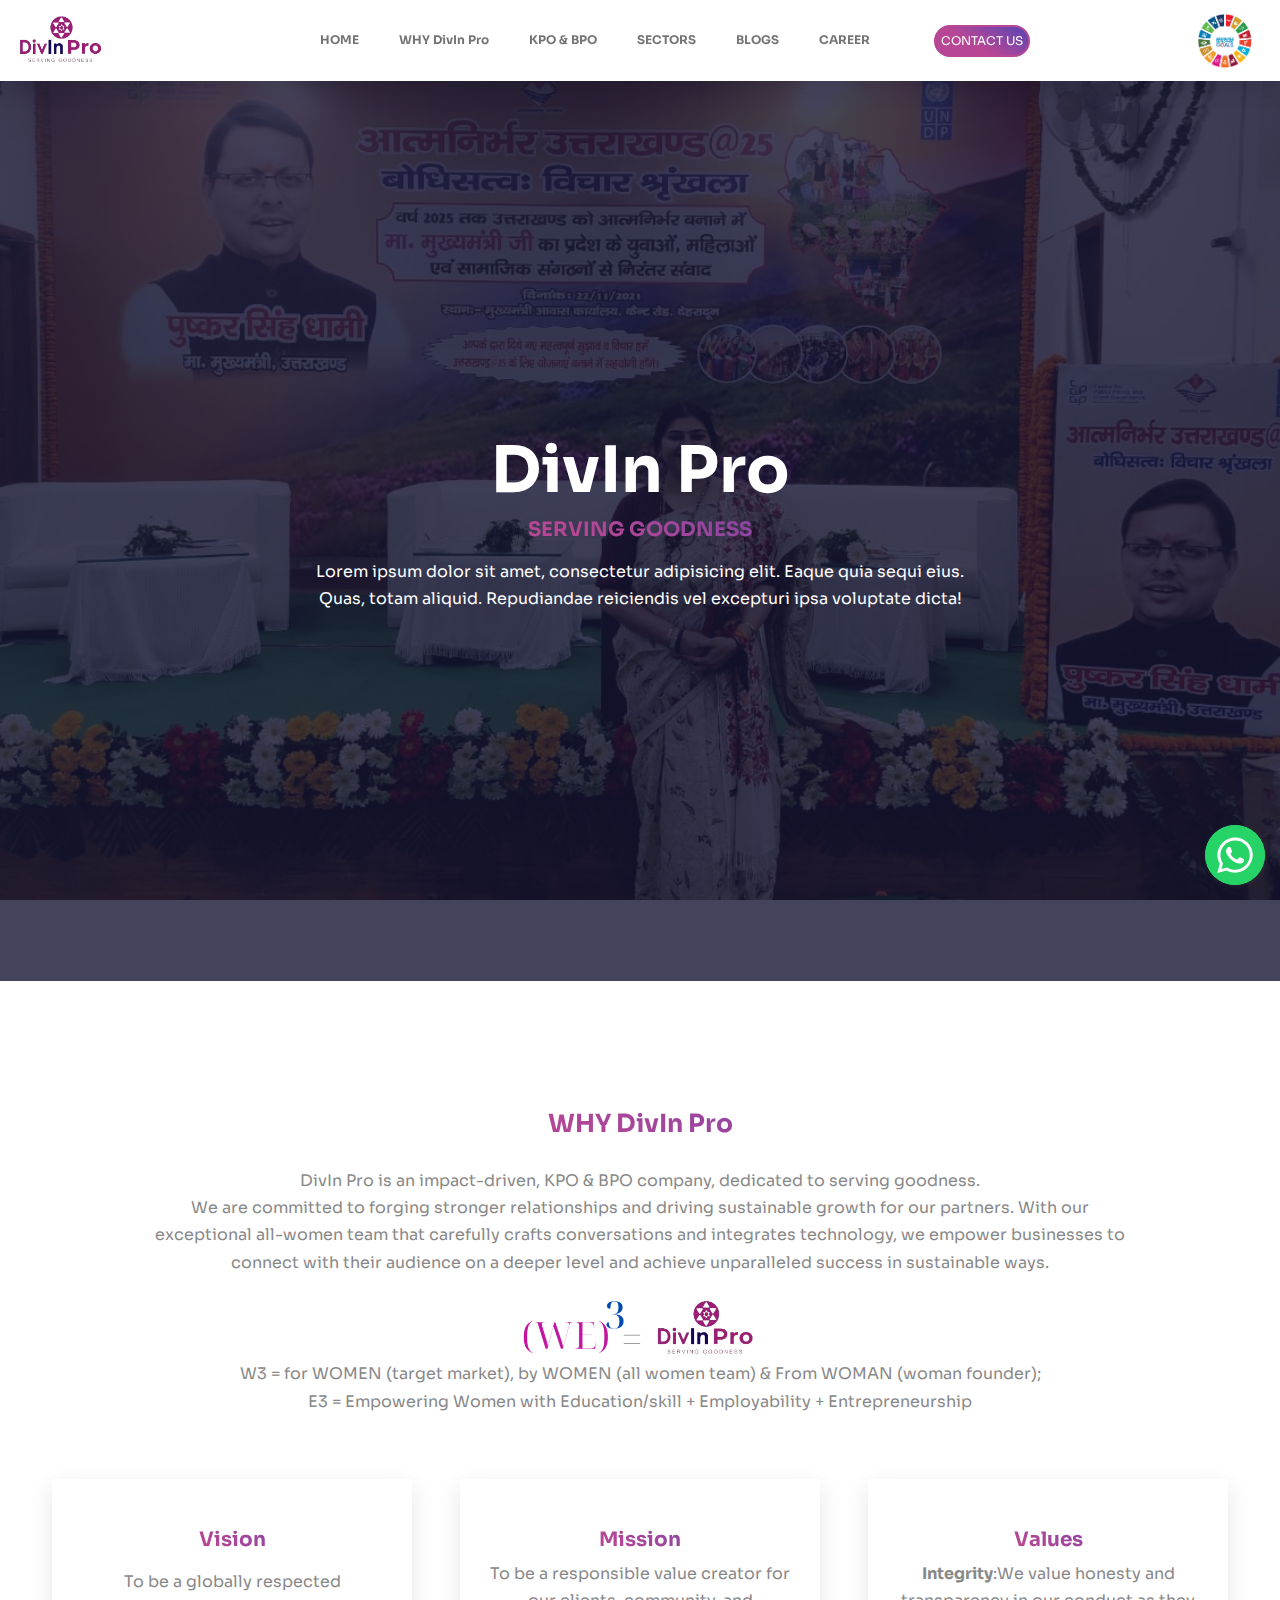
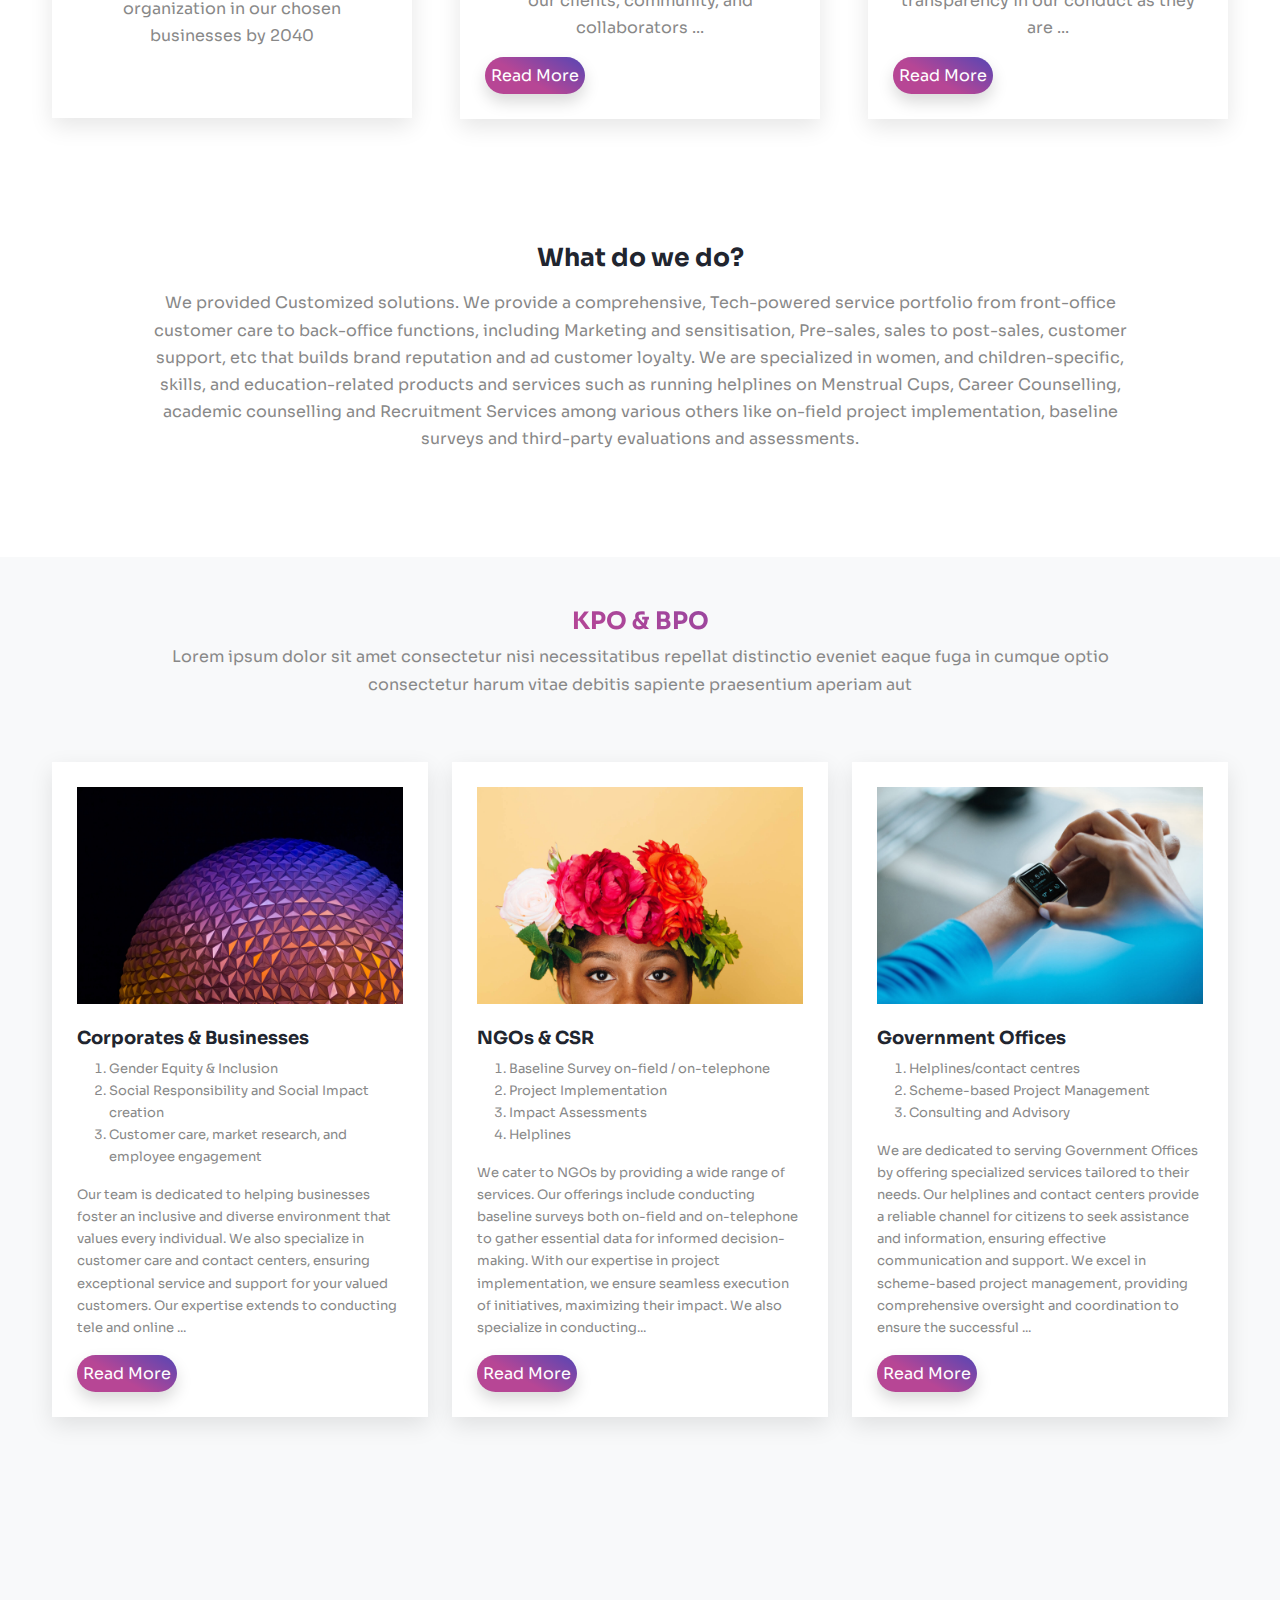
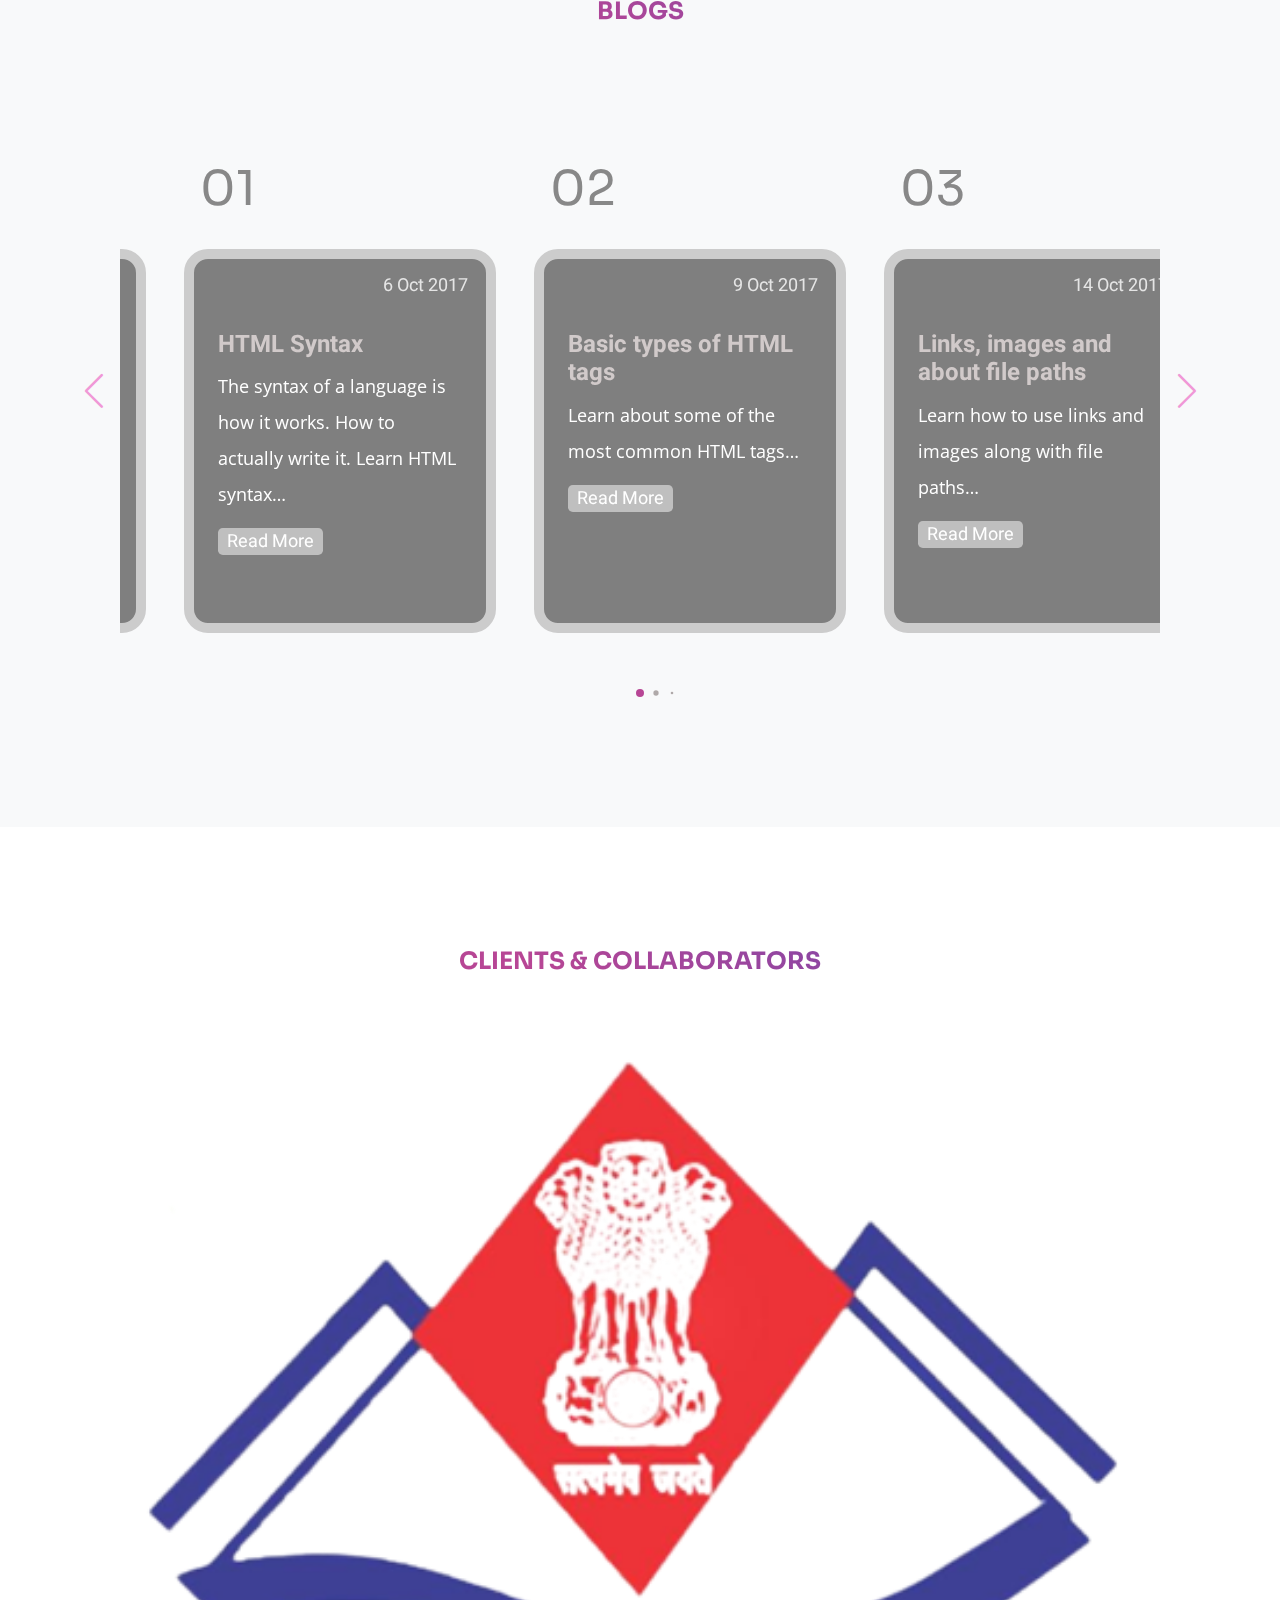
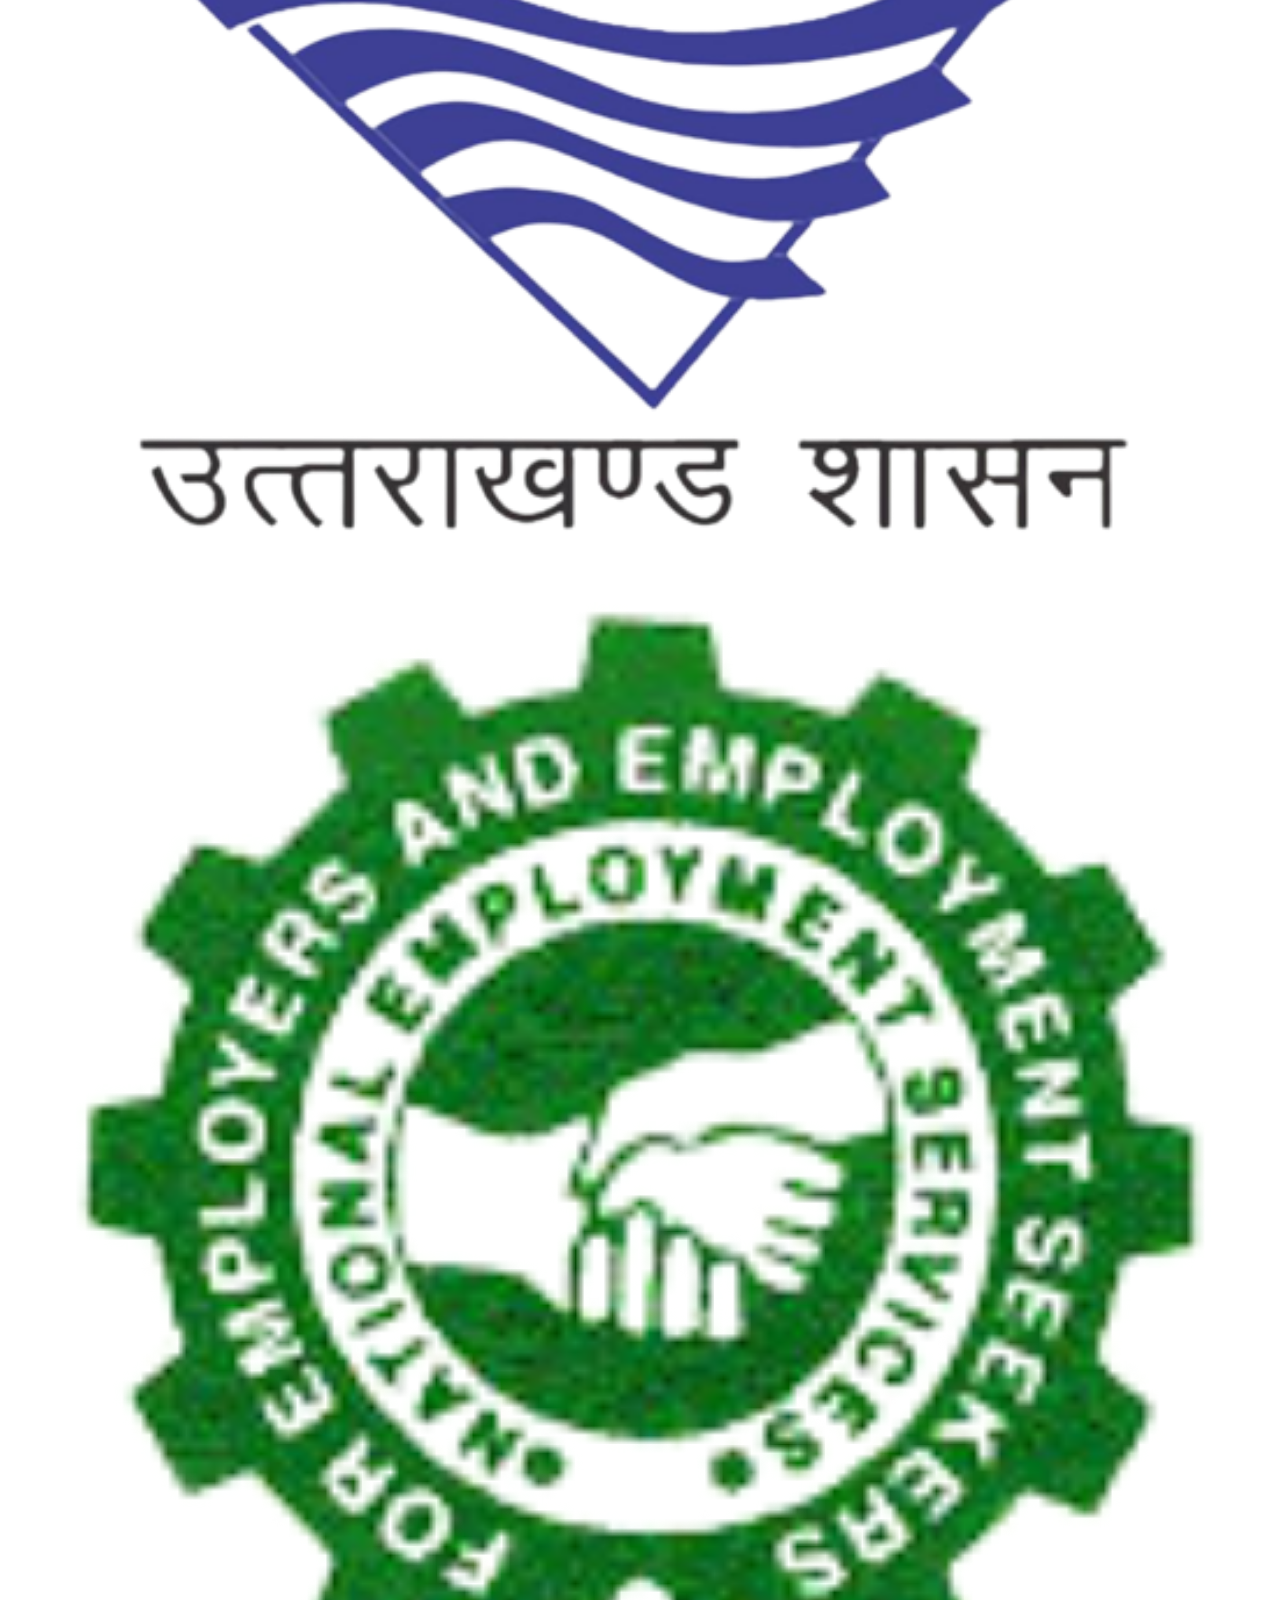
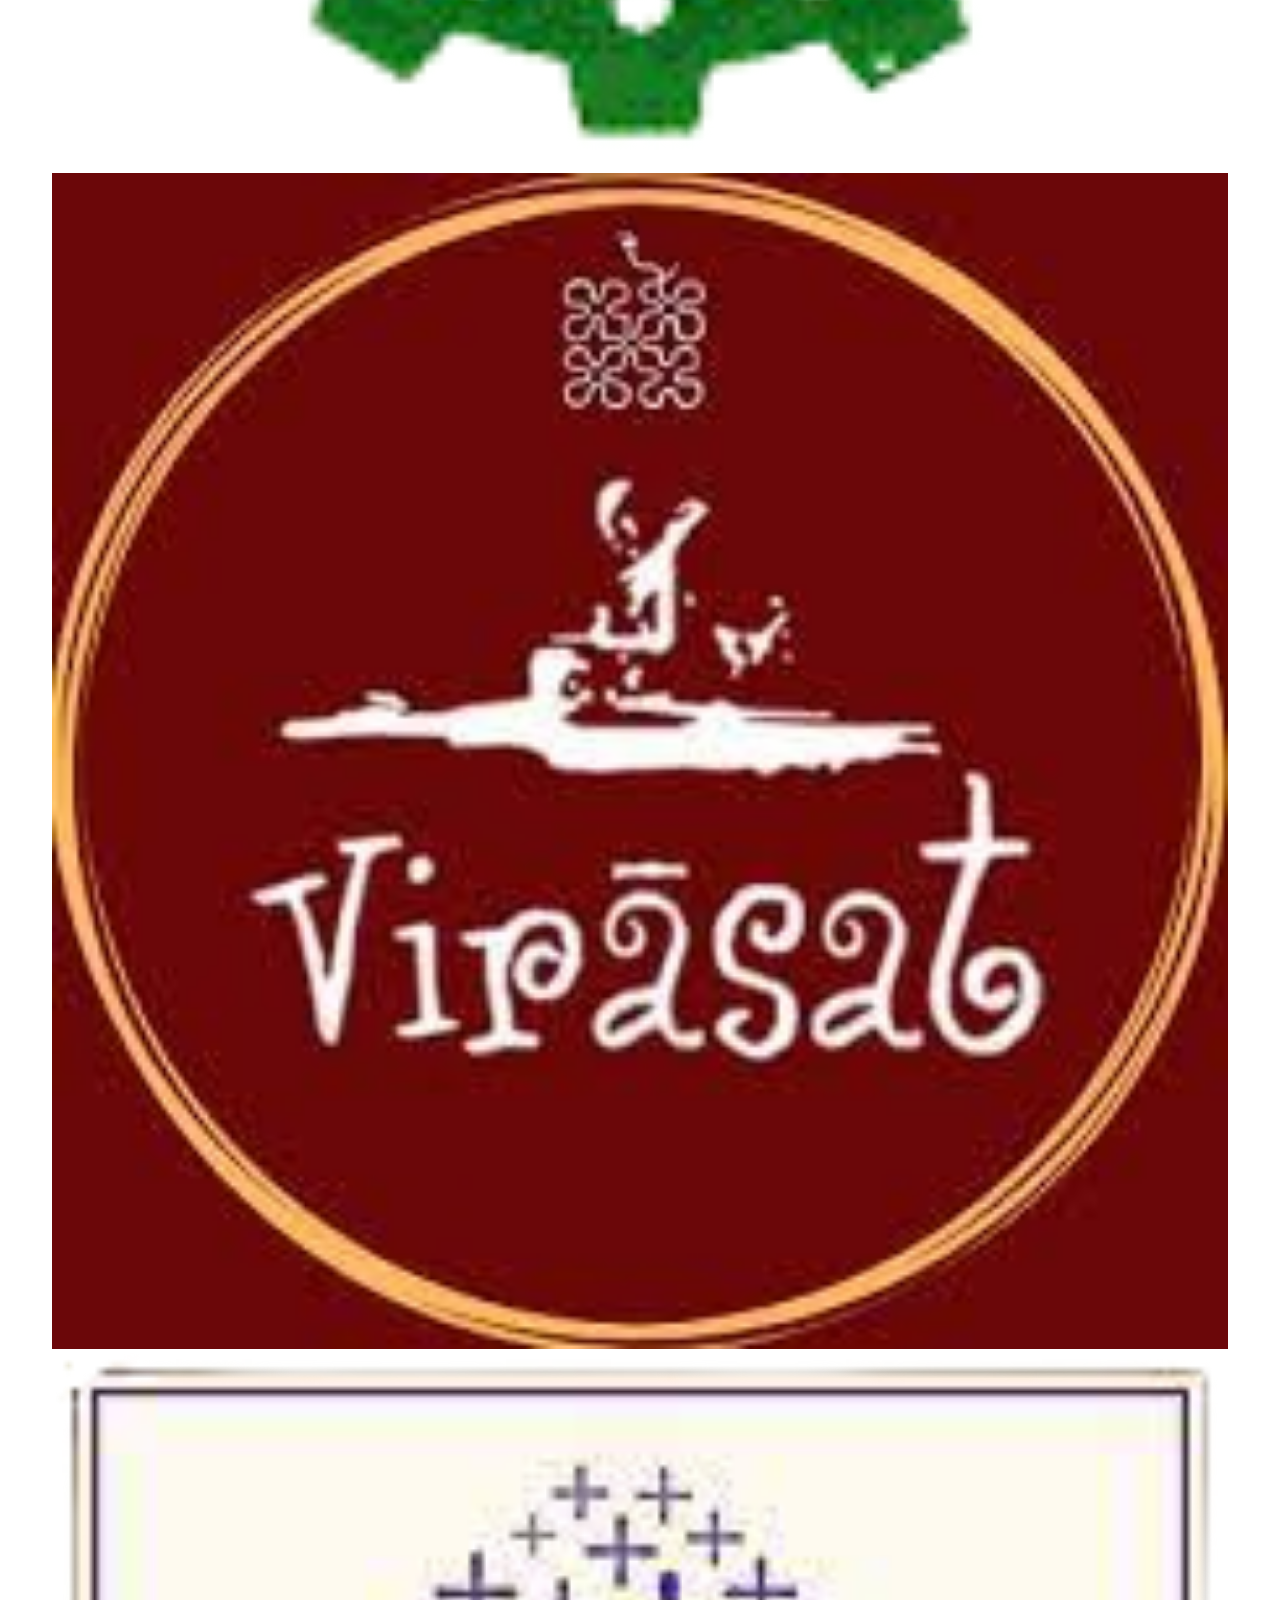
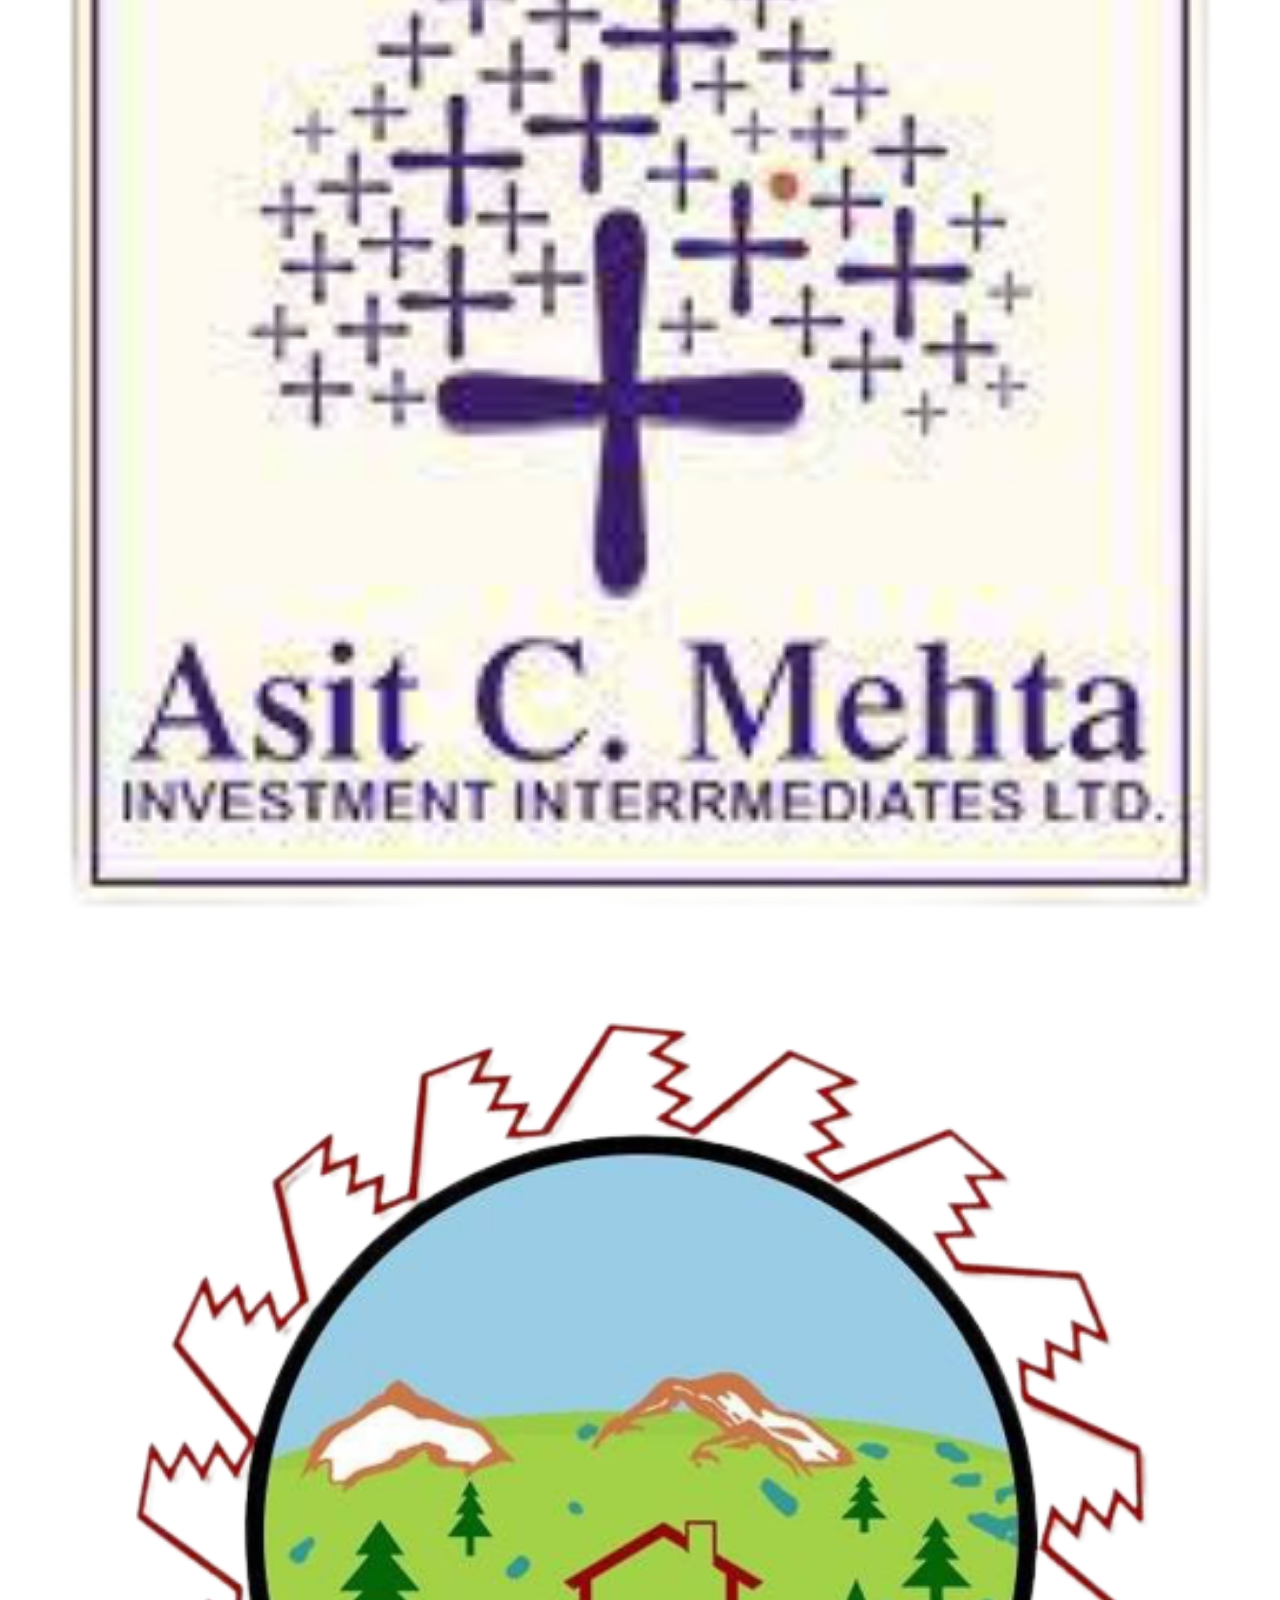
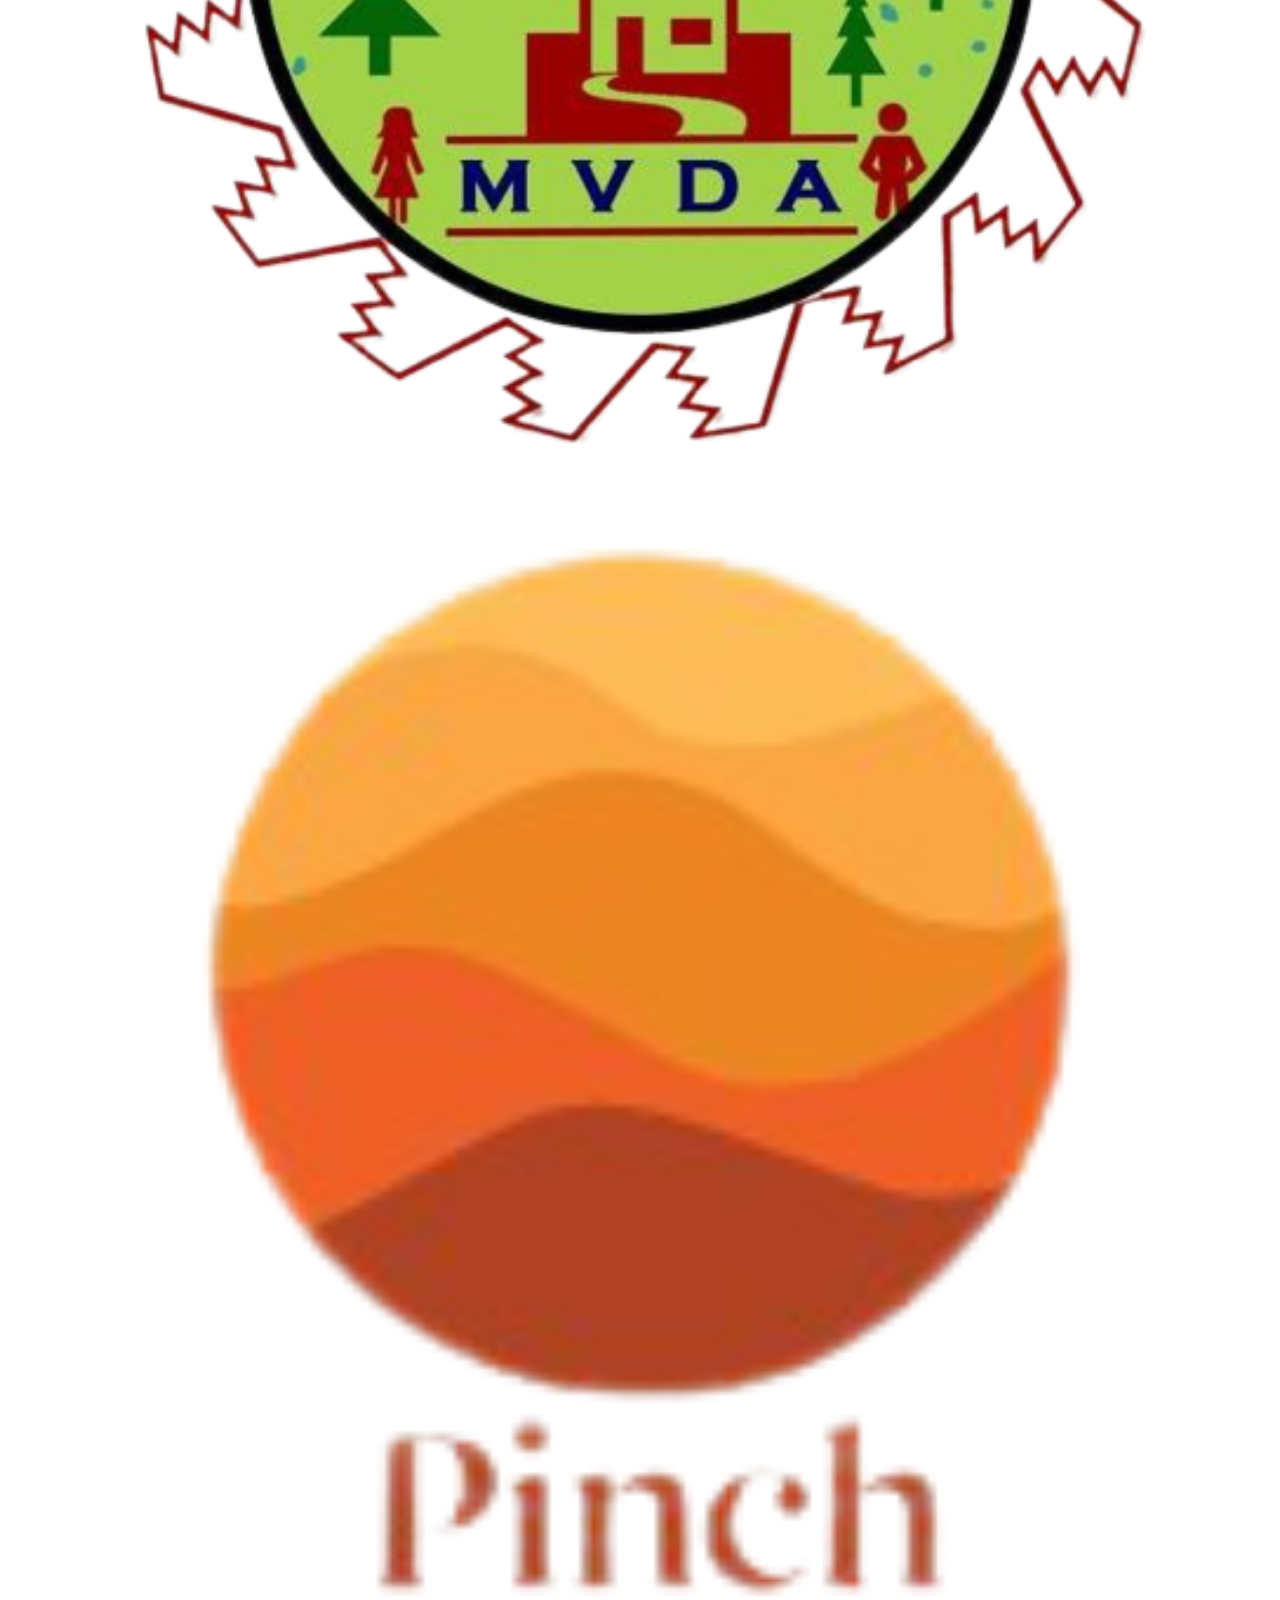
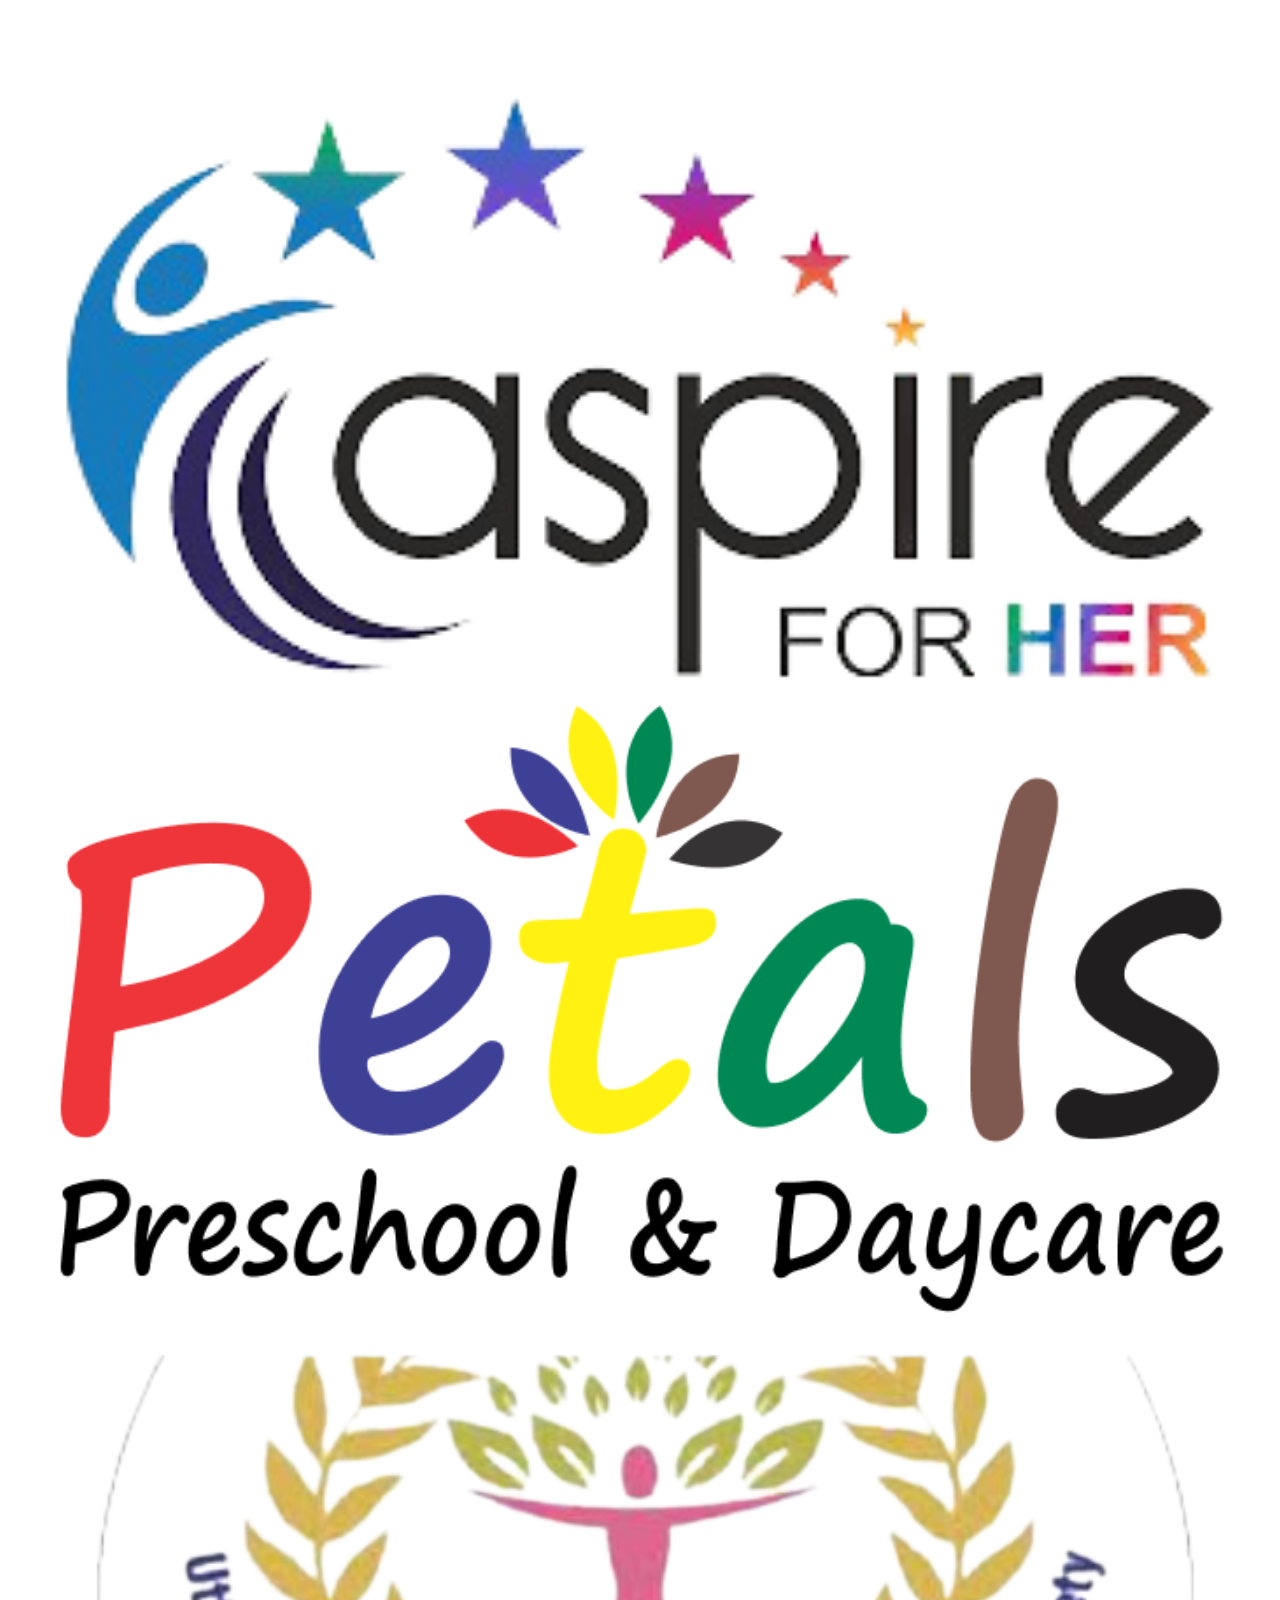
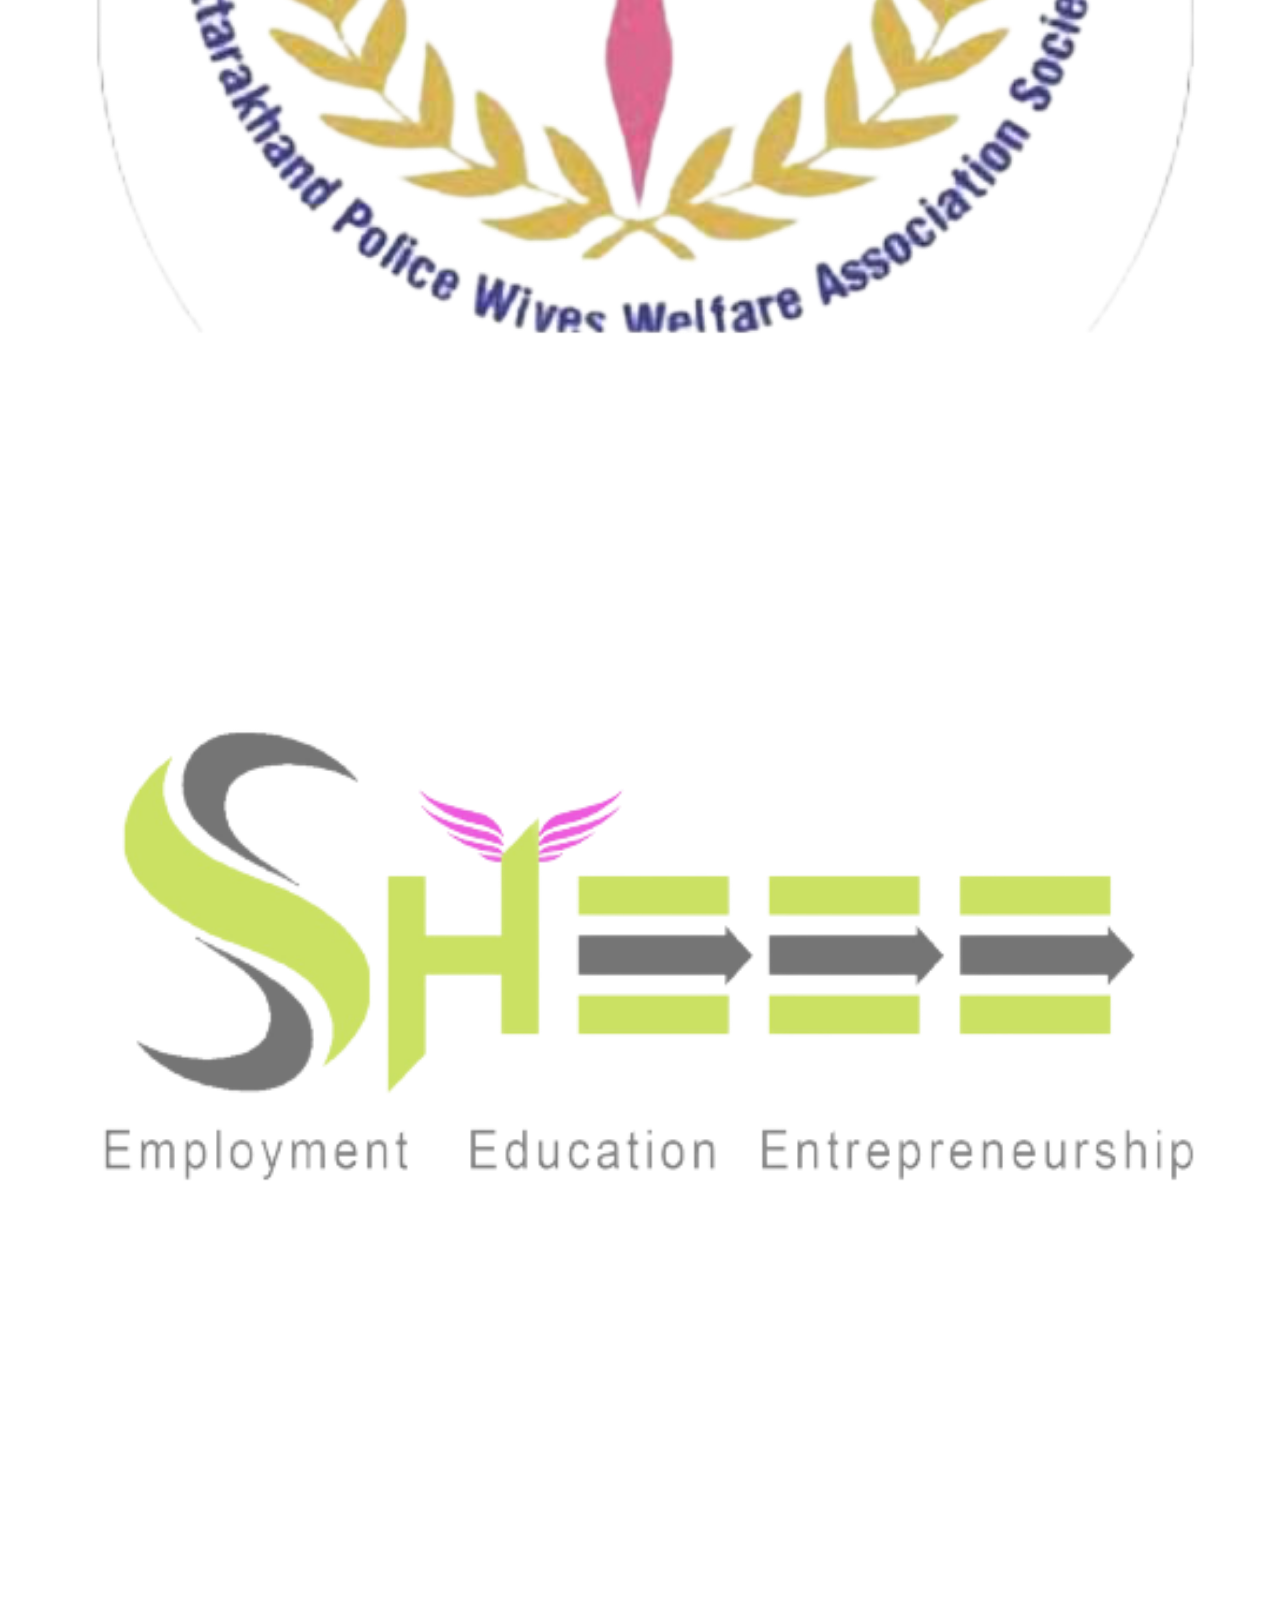
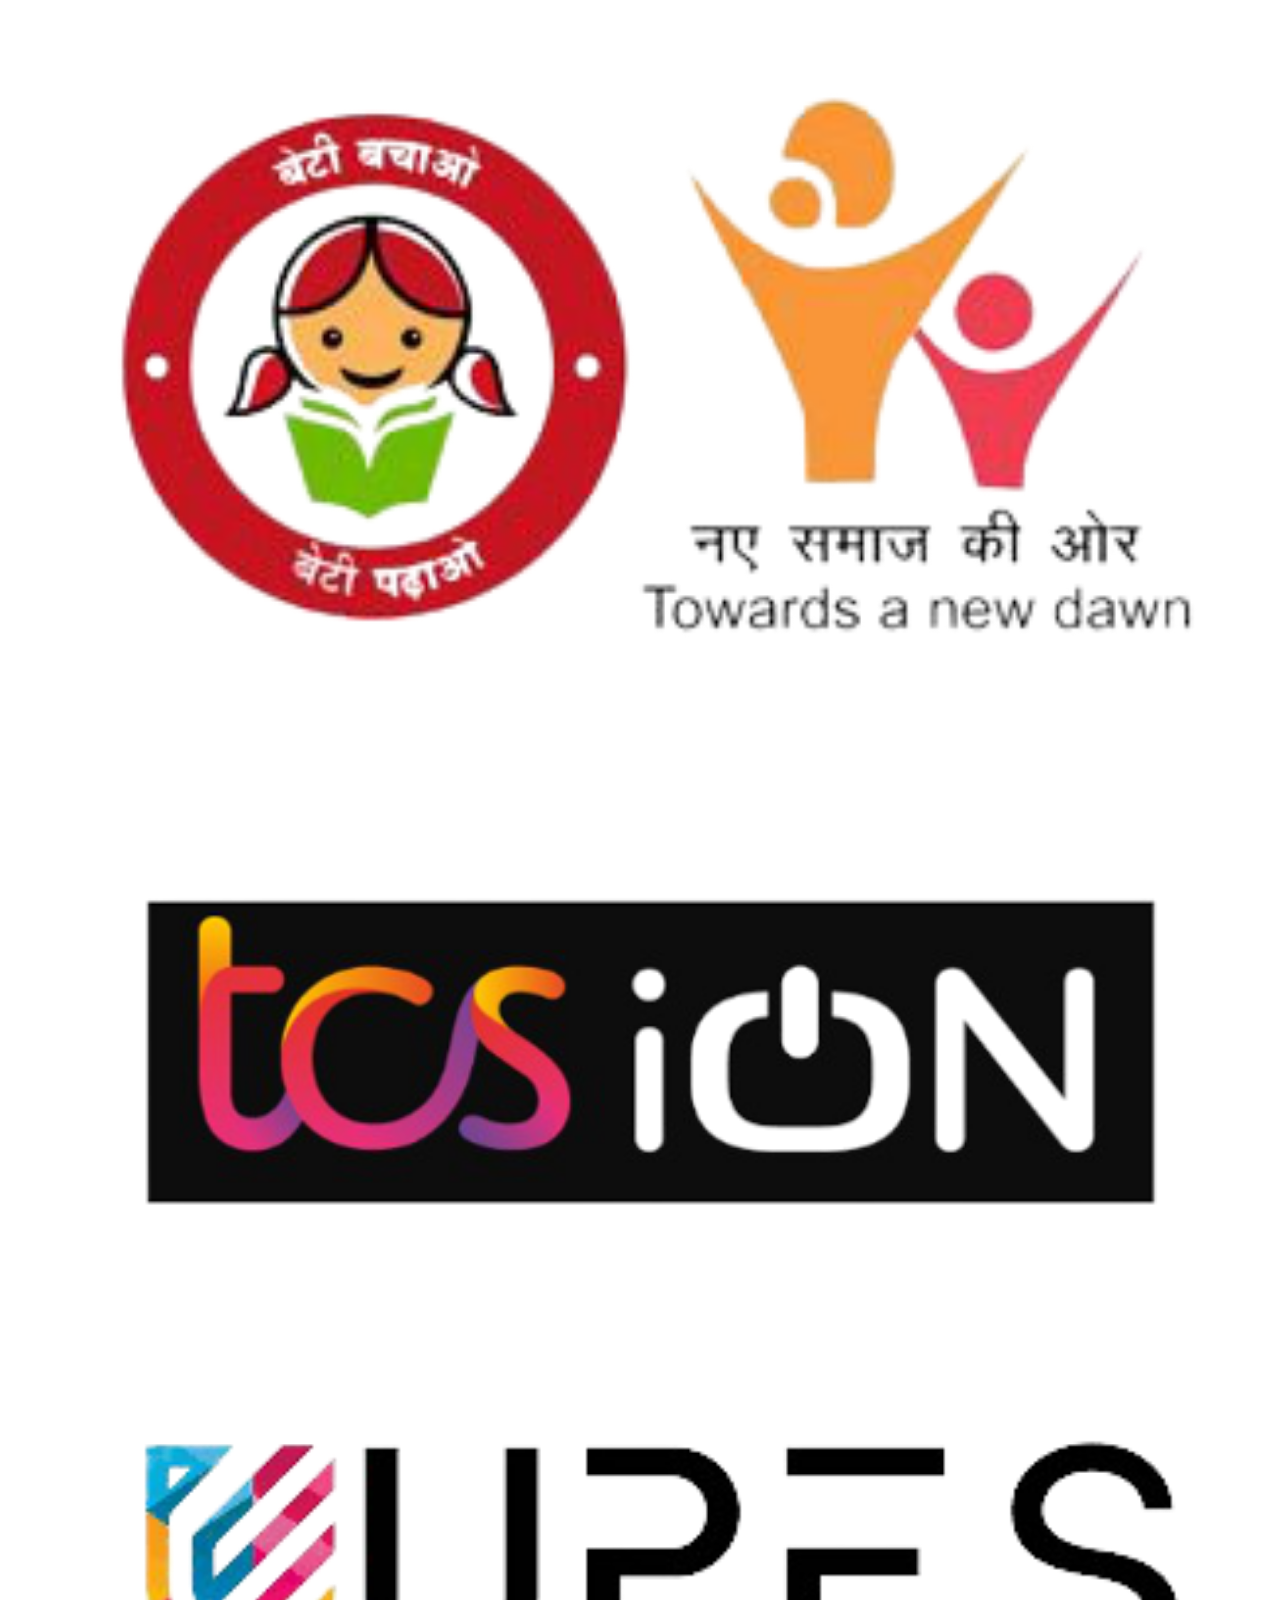
==== index.html @ 56658fd7 "added comment" ====
<!doctype html>
<html lang="en">

<head>
    <!-- Required meta tags -->
    <meta charset="utf-8">
    <meta name="viewport" content="width=device-width, initial-scale=1">

    <!-- <link rel="stylesheet" href="https://maxcdn.bootstrapcdn.com/bootstrap/3.3.7/css/bootstrap.min.css"> -->
    <link rel="stylesheet" href="css/bootstrap.min.css">
    <link rel="stylesheet" href="css/boxicons.min.css">
    <link rel="stylesheet" href="https://cdnjs.cloudflare.com/ajax/libs/animate.css/4.1.1/animate.min.css" />


    <link rel="stylesheet" href="https://cdnjs.cloudflare.com/ajax/libs/font-awesome/6.4.0/css/all.min.css"
        integrity="sha512-iecdLmaskl7CVkqkXNQ/ZH/XLlvWZOJyj7Yy7tcenmpD1ypASozpmT/E0iPtmFIB46ZmdtAc9eNBvH0H/ZpiBw=="
        crossorigin="anonymous" referrerpolicy="no-referrer" />

    <!-- owl carousel -->
    <link rel="stylesheet" href="assets/vendors/owl-carousel/css/owl.carousel.css">
    <link rel="stylesheet" href="assets/vendors/owl-carousel/css/owl.theme.default.css">

    <link rel="stylesheet" href="style.css">

    <link rel="stylesheet" href="floating-wpp.css">



    <!-- Swiper CSS -->
    <link rel="stylesheet" href="blog css/swiper-bundle.min.css">

    <!-- CSS -->
    <link rel="stylesheet" href="blog css/style.css">
    <link rel="stylesheet" href="blog style.css">

    <link rel="stylesheet" href="css/style.css">
    <!-- <link rel="stylesheet" href="https://cdnjs.cloudflare.com/ajax/libs/twitter-bootstrap/4.3.1/css/bootstrap.min.css"> -->
    <!-- <link rel="stylesheet" href="https://stackpath.bootstrapcdn.com/bootstrap/4.5.0/css/bootstrap.min.css">
    <script src="https://code.jquery.com/jquery-3.5.1.min.js"></script>
    <script src="https://cdnjs.cloudflare.com/ajax/libs/slick-carousel/1.6.0/slick.js"></script> -->


    <title>Divln Pro | "Diversity & Inclusion"</title>
</head>

<body>

    <!-- NAVBAR -->
    <nav class="menu navbar navbar-expand-lg sticky-top navbar-light bg-white">
        <div class="container-fluid con_nav">
            <a class="navbar-brand d-flex " href="#">
                <img class="logo_1" src="img/DivIn_Pro_Logo-removebg-preview.png" alt="">
                <img class="logo_2 den" src="img/SDG-logo.png" alt="">
            </a>
            <button class="navbar-toggler ms-auto" type="button" data-bs-toggle="collapse" data-bs-target="#navbarNav"
                aria-controls="navbarNav" aria-expanded="false" aria-label="Toggle navigation">
                <span class="navbar-toggler-icon"></span>
            </button>

            <div class="collapse navbar-collapse justify-content-center gap-3" id="navbarNav">
                <div class="menu-overlay">
                </div>
                <div class="mobile-menu-head">
                    <div class="go-back"><i class="fa fa-angle-left"></i></div>
                    <div class="current-menu-title"></div>
                    <!-- <div class="mobile-menu-close">&times;</div> -->
                </div>
                <ul class="navbar-nav gap-4 menu-main">

                    <li class="nav-item">
                        <a class="nav-link" href="#home">HOME</a>
                    </li>

                    <li class="nav-item">
                        <a class="nav-link" href="#about-us">WHY DivIn Pro</a>
                    </li>
                    <li class="nav-item">
                        <a class="nav-link" href="#kpo">KPO & BPO</a>
                    </li>

                    <!-- <li class="nav-item">
                        <a class="nav-link" href="#consult">CONSULTING & ADVISORY</a>
                    </li> -->

                    <li class="nav-item menu-item-has-children laptop">
                        <a href="#" class="nav-link">SECTORS</a>
                        <div class="sub-menu mega-menu mega-menu-column-4 vh-10 w-50">
                            <div class="list-item">
                                <h4 class="title">Causes we focus on</h4>
                                <ul>
                                    <li><a href="#" class="line">Women Empowerment (SDG 5)</a></li>
                                    <li><a href="#" class="line">Education and Skilling (SDG 4 and 8)</a></li>
                                    <li><a href="#">Entrepreneurship (SDG 9)</a></li>
                                </ul>
                            </div>
                            <div class="list-item">
                                <img class="d-flex justify-content-center" src="img/p3.jpg" alt="shop">
                            </div>
                        </div>
                    </li>
                    <li class="mobile">
                        <div class="dropdown">
                            <button class="dropdown-toggle nav-link" data-bs-toggle="dropdown" aria-expanded="false"
                                style="border: none; background-color: #fff; color: #888;">
                                SECTORS
                            </button>
                            <ul class="dropdown-menu">
                                <li><a href="#" class="line">Women Empowerment (SDG 5)</a></li>
                                <li><a href="#" class="line">Education and Skilling (SDG 4 and 8)</a></li>
                                <li><a href="#">Entrepreneurship (SDG 9)</a></li>
                                <li> <img class="d-flex justify-content-center w-50" src="img/p3.jpg" alt="shop">
                                </li>
                                <!-- <li><a class="dropdown-item" href="#">Action</a></li>
                                <li><a class="dropdown-item" href="#">Another action</a></li>
                                <li><a class="dropdown-item" href="#">Something else here</a></li> -->
                            </ul>
                        </div>
                    </li>

                    <li class="nav-item">
                        <a class="nav-link" href="#blog">BLOGS</a>
                    </li>

                    <li class="nav-item menu-item-has-children">
                        <a href="#" class="nav-link">CAREER</a>
                        <div class="sub-menu mega-menu mega-menu-column-4 mt-3">
                            <div class="list-item text-center">
                                <a href="#">
                                    <img src="img/career/tel.jpg" alt="new Product">
                                    <h4 class="title">Telecallers</h4>
                                </a>
                            </div>
                            <div class="list-item text-center">
                                <a href="#">
                                    <img src="img/career/train(1).jpg" alt="new Product">
                                    <h4 class="title">Trainers</h4>
                                </a>
                            </div>
                            <div class="list-item text-center">
                                <a href="#">
                                    <img src="img/career/leader.jpg" alt="new Product">
                                    <h4 class="title">Team Leaders</h4>
                                </a>
                            </div>
                            <div class="list-item text-center">
                                <a href="#">
                                    <img src="img/career/research.jpg" alt="new Product">
                                    <h4 class="title">Researchers</h4>
                                </a>
                            </div>
                            <div class="list-item text-center">
                                <a href="#">
                                    <img src="img/career/intern.jpg" alt="new Product">
                                    <h4 class="title">Interns</h4>
                                </a>
                            </div>
                            <div class="list-item text-center">
                                <a href="#">
                                    <img src="img/career/volunteer.jpg" alt="new Product">
                                    <h4 class="title">Volunteers</h4>
                                </a>
                            </div>
                            <a href="contact/index.html" class="join">
                                <button class="btn btn-primary cont">JOIN US</button>
                            </a>
                        </div>
                    </li>

                    <!-- <li class="nav-item menu-item-has-children">
                        <a class="nav-link " href="#career"></a>
                    </li> -->
                </ul>
                <a href="#contact">
                    <button class="btn btn-primary cont"> CONTACT US</button>
                </a>
            </div>
            <a class="navbar-brand d-flex hid" href="#">
                <img class="logo_2 hid" src="img/SDG-logo.png" alt="">
            </a>
        </div>
    </nav>
    <!-- NAVBAR  -->


    <!-- HOME -->
    <div class="hero vh-100 d-flex align-items-center" id="home">
        <div class="container">
            <div class="row">
                <div class="col-lg-7 mx-auto text-center headin">
                    <h1 class="display-4 text-white txt">DivIn Pro

                        <h5 class="text-primary">SERVING GOODNESS</h5>
                        <!-- <div class="roller">
                            <span id="rolltext" class="size">An Impact Driven BPO<br />
                                A KPO Managed By Women<br />
                                Marginalised Sects Professionals<br />
                                <span id="spare-time">too much spare time?</span><br/>
                        </div> -->
                    </h1>
                    <!-- <div class="button-scroller">
                        <a data-aos="fade-up" data-aos-delay="200" href="#services">
                            <div class="mouse" style="margin-top: 20px;"></div>
                        </a>
                    </div> -->
                    <p class="text-white my-3">Lorem ipsum dolor sit amet, consectetur adipisicing elit. Eaque quia
                        sequi eius. Quas, totam aliquid. Repudiandae reiciendis vel excepturi ipsa voluptate dicta!</p>
                    <!-- <a href="#" class="btn me-2 btn-primary">Get Started</a>
                    <a href="#" class="btn btn-outline-light">My Portfolio</a> -->
                </div>
            </div>
        </div>
    </div>
    <!-- HOME -->




    <!-- WHY DivIn Pro -->

    <section id="about-us" class="w-100" style="padding-bottom: 40px;">
        <div class="container mar_sec mt-2">
            <div class="row mb-5">
                <div class="col-md-10 mx-auto text-center">
                    <h4 class="text-primary mb-3" style="font-size: 25px; padding-bottom: 12px;">WHY DivIn Pro</h4>
                    <p>DivIn Pro is an impact-driven, KPO & BPO company, dedicated to serving goodness.
                        <br /> We are committed to forging stronger relationships and driving sustainable growth for our
                        partners. With our exceptional all-women team that carefully crafts conversations and integrates
                        technology, we empower businesses to connect with their audience on a deeper level and achieve
                        unparalleled success in sustainable ways.
                    </p>
                    <img src="./img/USP-removebg-preview.png" alt="image" style="width: 25%;" />
                    <p>W3 = for WOMEN (target market), by WOMEN (all women team) & From WOMAN (woman founder);<br /> E3
                        = Empowering Women with Education/skill + Employability + Entrepreneurship</p>
                </div>
            </div>

            <div class="row g-5 mb-3" id="vision">


                <!-- Vision -->
                <div class="col-lg-4 col-sm-6">
                    <div class="service card-effect bounceInUp">
                        <!-- <div class="iconbox">
                            <i class='bx bxs-book-reader'></i>
                        </div> -->
                        <h6 class="mt-4 mb-2 text-center text-primary-two" style="font-size: 20px;">Vision</h6>
                        <p></p>
                        <!-- <p></p> -->
                        <p class="text-center" style="margin-bottom: 44px;">To be a globally respected organization in
                            our chosen businesses by 2040</p>
                    </div>
                </div>

                <!-- Mission -->
                <div class="col-lg-4 col-sm-6">
                    <div class="service card-effect">
                        <!-- <div class="iconbox">
                            <i class="fa fa-venus-mars"></i> -->
                        <!-- <i class='bx bxs-comment-detail'></i> -->
                        <!-- </div> -->
                        <h6 class="mt-4 mb-2 text-center text-primary-two" style="font-size: 20px;">Mission</h6>
                        <p class="text-center text">To be a responsible value creator for our clients, community, and
                            collaborators<span class="dots"> ...</span>
                            <span class="moreText"> through the quality services that are being created and
                                served by our diverse and Inclusive pool of dedicated employees. </span>
                        </p>
                        <button class="read-more-btn shadow">Read More</button>
                    </div>
                </div>

                <!-- Values -->
                <div class="col-lg-4 col-sm-6">
                    <div class="service card-effect">
                        <!-- <div class="iconbox ">
                            <i class="fa-solid fa-chart-line "></i> -->

                        <!-- <i class='bx bxs-cog'></i> -->
                        <!-- </div> -->
                        <h6 class="mt-4 mb-2 text-center text-primary-two" style="font-size: 20px;">Values</h6>
                        <p class="text_1" style="text-align: center;">
                            <b>Integrity</b>:We value honesty and transparency in our conduct as they are<span
                                class="dots">
                                ...</span>

                            <span class="more_Text">
                                the cornerstones of trust, accountability, and meaningful relationships.
                                <br>
                                <b>Diversity and Inclusion</b>: We value diversity of human potential thus we focus on
                                including a diverse workforce in our inclusive and compassionate organization.
                                <br>
                                We hire people from marginalised sects (underprivileged) and single women.
                                <b>Excellence</b>: We value promoting meritocracy and shall progressively raise the bar
                                for ourselves.
                                <br>
                                <b>Sustainability</b>: We value sustainability as we believe what we give comes back to
                                us and thus giving good becomes a mandate.
                                <br>
                                <b>Collaboration</b>: We will invest in our people and partners, enable continuous
                                learning, and build caring and collaborative relationships based on trust and mutual
                                respect.
                            </span>
                        </p>
                        <button class="re_btn shadow">Read More</button>
                    </div>
                </div>
            </div>

            <!-- what we do -->
            <div class="row mb-5" style="padding-top: 60px;">
                <div class="col-md-10 mx-auto text-center">
                    <!-- <h4 class="text-primary mb-3">W</h4> -->
                    <h5 class="mt-5 mb-3" style="font-size: 25px;">What do we do?</h5>
                    <p>We provided Customized solutions. We provide a comprehensive, Tech-powered service portfolio from
                        front-office customer care to
                        back-office functions, including Marketing and sensitisation, Pre-sales, sales to post-sales,
                        customer support, etc that builds brand reputation and ad customer loyalty.
                        We are specialized in women, and children-specific, skills, and education-related products and
                        services such as running helplines on Menstrual Cups, Career Counselling, academic counselling
                        and Recruitment Services among various others like on-field project implementation, baseline
                        surveys and third-party evaluations and
                        assessments.
                    </p>
                </div>
            </div>
        </div>
    </section>

    <!--WHY DivIn Pro -->





    <!-- <section id="did-you-know" class="bg-light">
        <div class="container-fluid"> -->

    <!-- For demo purpose -->
    <!-- <div class="row text-center text-white mb-5">
                <h4 class="text-primary">DID YOU KNOW?</h4>
            </div>End -->


    <!-- <div class="row">
                <div class="col-lg-7 mx-auto"> -->

    <!-- Timeline -->
    <!-- <ul class="timeline">
                        <li class="timeline-item bg-white rounded ms-3 p-3 shadow">
                            <div class="timeline-arrow "></div>
                            <h2 class="h5 mb-0">Title of section 1</h2> -->
    <!-- <span class="small text-gray">
                                <i class="fa fa-clock-o mr-1"></i>21 March, 2019
                            </span> -->
    <!-- <p class="text-small mt-2 font-weight-light">Lorem ipsum dolor sit amet, consectetur
                                adipiscing
                                elit. Quisque scelerisque diam non nisi semper, et elementum lorem ornare. Maecenas
                                placerat
                                facilisis mollis. Duis sagittis ligula in sodales vehicula....</p>
                        </li>
                        <li class="timeline-item bg-white rounded ms-3 p-4 shadow">
                            <div class="timeline-arrow"></div>
                            <h2 class="h5 mb-0">Title of section 2</h2> -->
    <!-- <span class="small text-gray">
                                <i class="fa fa-clock-o mr-1"></i>
                                5 April, 2019</span> -->
    <!-- <p class="text-small mt-2 font-weight-light">Lorem ipsum dolor sit amet, consectetur
                                adipiscing
                                elit. Quisque scelerisque diam non nisi semper.</p>
                            <p class="text-small mt-2 font-weight-light">Libero expedita explicabo eius fugiat quia
                                aspernatur autem laudantium error architecto recusandae natus sapiente sit nam eaque,
                                consectetur porro molestiae ipsam! Deleniti.</p>
                        </li>
                        <li class="timeline-item bg-white rounded ms-3 p-4 shadow">
                            <div class="timeline-arrow"></div>
                            <h2 class="h5 mb-0">Title of section 3</h2> -->
    <!-- <span class="small text-gray"><i class="fa fa-clock-o mr-1"></i>18
                                August, 2019</span> -->
    <!-- <p class="text-small mt-2 font-weight-light">Lorem ipsum dolor sit amet, consectetur
                                adipiscing
                                elit. Quisque scelerisque diam non nisi semper, et elementum lorem ornare. Maecenas
                                placerat
                                facilisis mollis. Duis sagittis ligula in sodales vehicula....</p>
                        </li>
                        <li class="timeline-item bg-white rounded ms-3 p-4 shadow">
                            <div class="timeline-arrow"></div>
                            <h2 class="h5 mb-0">Title of section 4</h2> -->
    <!-- <span class="small text-gray"><i class="fa fa-clock-o mr-1"></i>10
                                October, 2019</span> -->
    <!-- <p class="text-small mt-2 font-weight-light">Lorem ipsum dolor sit amet, consectetur
                                adipiscing
                                elit. Quisque scelerisque diam non nisi semper, et elementum lorem ornare. Maecenas
                                placerat
                                facilisis mollis. Duis sagittis ligula in sodales vehicula....</p>
                            <p class="text-small mt-2 font-weight-light">Voluptatibus temporibus esse illum eum
                                aspernatur,
                                fugiat suscipit natus! Eum corporis illum nihil officiis tempore. Excepturi illo natus
                                libero sit doloremque, laborum molestias rerum pariatur quam ipsam necessitatibus
                                incidunt,
                                explicabo.</p>
                        </li>
                    </ul>End

                </div>
            </div>
        </div>
    </section> -->





    <!-- KPO -->
    <section id="kpo" class="bg-light" style="padding-top: 50px;">
        <div class="container">
            <div class="row mb-5">
                <div class="col-md-10 mx-auto text-center">
                    <h4 class="text-primary">KPO & BPO</h4>
                    <!-- <h1>Latest News From The Blo</h1> -->
                    <p>Lorem ipsum dolor sit amet consectetur nisi necessitatibus repellat distinctio eveniet eaque fuga
                        in cumque optio consectetur harum vitae debitis sapiente praesentium aperiam aut</p>
                </div>
            </div>


            <div class="row g-4">
                <div class="col-md-4">
                    <div class="blog-post card-effect">
                        <img src="img/blog1.jpg" alt="">
                        <h5 class="mt-4" style="font-size: 18px;"><a href="#">Corporates & Businesses</a></h5>
                        <ol style="font-size: 13px;">
                            <li>Gender Equity & Inclusion</li>
                            <li>Social Responsibility and Social Impact creation</li>
                            <li>Customer care, market research, and employee engagement</li>
                        </ol>

                        <p class="t1" style="font-size: 13px;">Our team is dedicated to helping businesses foster an
                            inclusive and diverse
                            environment that
                            values every individual.
                            We also specialize in customer care and contact centers, ensuring exceptional service and
                            support for your valued customers. Our expertise extends to conducting tele and online<span
                                class="dots"> ...</span>

                            <span class="moreText1">
                                surveys, enabling
                                you to gather valuable insights from your target audience efficiently. Additionally, we
                                offer employee
                                surveys and other studies to assess and enhance the satisfaction, engagement, and
                                well-being
                                of your
                                workforce.</span>
                        </p>
                        <button class="btn1 btn-primary shadow">Read More</button>
                    </div>
                </div>


                <div class="col-md-4">
                    <div class="blog-post card-effect">
                        <img src="img/blog2.jpg" alt="">
                        <h5 class="mt-4" style="font-size: 18px;"><a href="#">NGOs & CSR</a></h5>
                        <ol style="font-size: 13px;">
                            <li>Baseline Survey on-field / on-telephone</li>
                            <li>Project Implementation</li>
                            <li>Impact Assessments</li>
                            <li>Helplines</li>
                        </ol>
                        <p class="t2" style="font-size: 13px;">We cater to NGOs by providing a wide range of services.
                            Our offerings include
                            conducting
                            baseline surveys both on-field and on-telephone to gather essential data for informed
                            decision-making. With our expertise in project implementation, we ensure seamless execution
                            <span class="over">of initiatives, maximizing their impact. We also specialize in
                                conducting</span><span class="dots">...</span>

                            <span class="moreText2">thorough impact
                                assessments to measure the effectiveness and outcomes of projects. Furthermore, our
                                helplines offer support and assistance to NGOs and their beneficiaries, providing a
                                reliable
                                resource for guidance and information.</span>
                        </p>
                        <button class="btn2 btn-primary shadow">Read More</button>
                    </div>
                </div>
                <div class="col-md-4">
                    <div class="blog-post card-effect">
                        <img src="img/blog3.jpg" alt="">
                        <h5 class="mt-4" style="font-size: 18px;"><a href="#">Government Offices</a></h5>
                        <ol style="font-size: 13px;">
                            <li>Helplines/contact centres</li>
                            <li>Scheme-based Project Management</li>
                            <li>Consulting and Advisory </li>
                        </ol>
                        <p class="t3" style="font-size: 13px;">We are dedicated to serving Government Offices by
                            offering specialized services
                            tailored to
                            their needs. Our helplines and contact centers provide a reliable channel for citizens to
                            seek assistance and information, ensuring effective communication and support. We excel in
                            scheme-based project management, providing comprehensive oversight and coordination to
                            ensure the successful<span class="dots"> ...</span>

                            <span class="moreText3">implementation of government initiatives. Additionally, our
                                consulting
                                and advisory services offer expert guidance and insights, helping government offices
                                make
                                informed decisions and optimize their operations.
                                We are committed to supporting the public sector in achieving its objectives and
                                delivering
                                value to its constituents.</span>

                        </p>
                        <button class="btn3 btn-primary shadow">Read More</button>
                    </div>
                </div>
            </div>

        </div>
    </section>
    <!-- KPO -->


    <!-- <section id="consult" style="padding-bottom: 50px; padding-top: 100px;">
        <div class="container">
            <div class="row mb-5">
                <div class="col-md-10 mx-auto text-center">
                    <h4 class="mb-4 text-primary">CONSULTING & ADVISORY</h4>
                    <p>
                        Our consulting and advisory services cater to a diverse range of clients, including startups,
                        academic bodies, government departments, NGOs, and various businesses. With our deep expertise
                        and industry knowledge, we provide strategic guidance and actionable insights to help startups
                        navigate challenges and maximize their growth potential. We collaborate with academic bodies to
                        develop innovative research strategies, foster industry partnerships, and drive knowledge
                        exchange. Our consulting services assist government departments in formulating effective
                        policies, implementing robust governance frameworks, and driving sustainable development. We
                        also work closely with NGOs, supporting them in achieving their social and environmental goals
                        through tailored strategies and impactful programs. Our holistic approach enables us to deliver
                        customized solutions and drive tangible results for businesses across sectors, fostering their
                        long-term success and impact.
                    </p>
                </div>
            </div>
        </div>
    </section> -->
















    <!-- TEAM -->
    <!-- <section id="team">
        <div class="container">
            <div class="row mb-5">
                <div class="col-md-8 mx-auto text-center">
                    <h4 class="text-primary">TEAM</h4>
                    <h5>Meet Our Team</h5>
                    <p>Lorem ipsum dolor sit amet consectetur nisi necessitatibus repellat distinctio eveniet eaque fuga
                        in cumque optio consectetur harum vitae debitis sapiente praesentium aperiam aut</p>
                </div>
            </div>
            <div class="row text-center g-4">
                <div class="col-lg-3 col-sm-6">
                    <div class="team-member card-effect">
                        <img src="img/Team/Dr. Juhi Garg.jpg" alt="">
                        <h5 class="mb-0 mt-4">Dr JUHI GARG</h5>
                        <p>Founder & Managing Director</p>
                        <div class="social-icons">
                            <a href="#"><i class='bx bxl-linkedin'></i></a> -->
    <!-- <a href="#"><i class='bx bxl-facebook'></i></a>
                            <a href="#"><i class='bx bxl-twitter'></i></a>
                            <a href="#"><i class='bx bxl-instagram-alt'></i></a> -->
    <!-- </div>
                    </div>
                </div>
                <div class="col-lg-3 col-sm-6">
                    <div class="team-member card-effect">
                        <img src="img/Team/SHIV SHANKER GARG.png" alt="">
                        <h5 class="mb-0 mt-4">SHIV SHANKER GARG</h5>
                        <p>Chief Executive Officer</p>
                        <div class="social-icons">
                            <a href="#"><i class='bx bx-globe'></i></a> -->
    <!-- <a href="#"><i class='bx bxl-facebook'></i></a>
                            <a href="#"><i class='bx bxl-twitter'></i></a>
                            <a href="#"><i class='bx bxl-instagram-alt'></i></a> -->
    <!-- </div>
                    </div>
                </div>
                <div class="col-lg-3 col-sm-6">
                    <div class="team-member card-effect">
                        <img src="img/" alt="">
                        <h5 class="mb-0 mt-4">Name</h5>
                        <p>Designation</p>
                        <div class="social-icons">
                            <a href="#"><i class='bx bxl-facebook'></i></a>
                            <a href="#"><i class='bx bxl-twitter'></i></a>
                            <a href="#"><i class='bx bxl-instagram-alt'></i></a>
                        </div>
                    </div>
                </div>
                <div class="col-lg-3 col-sm-6">
                    <div class="team-member card-effect">
                        <img src="img/" alt="">
                        <h5 class="mb-0 mt-4">Name</h5>
                        <p>Designation</p>
                        <div class="social-icons">
                            <a href="#"><i class='bx bxl-facebook'></i></a>
                            <a href="#"><i class='bx bxl-twitter'></i></a>
                            <a href="#"><i class='bx bxl-instagram-alt'></i></a>
                        </div>
                    </div>
                </div>
            </div>
        </div>
    </section> -->
    <!-- TEAM -->





    <!-- BLOG -->
    <section id="blog" class="bg-light" style="padding-top: 60px;">
        <h4 class="text-center text-primary mb-5">BLOGS</h4>
        <div class="slide-container swiper">
            <div class="slide-content">
                <div class="card-wrapper swiper-wrapper">
                    <div class="swiper-slide">
                        <div class="cards-wrapper">
                            <div class="card-grid-space">
                                <div class="num">01</div>
                                <a class="card" href="#"
                                    style="--bg-img: url(https://images1-focus-opensocial.googleusercontent.com/gadgets/proxy?container=focus&resize_w=1500&url=https://codetheweb.blog/assets/img/posts/html-syntax/cover.jpg)">
                                    <div>
                                        <h3>HTML Syntax</h3>
                                        <p>The syntax of a language is how it works. How to actually write it. Learn
                                            HTML syntax…</p>
                                        <div class="date">6 Oct 2017</div>
                                        <div class="tags">
                                            <div class="tag">Read More</div>
                                        </div>
                                    </div>
                                </a>
                            </div>
                        </div>
                    </div>
                    <div class="swiper-slide">
                        <div class="cards-wrapper">
                            <div class="card-grid-space">
                                <div class="num">02</div>
                                <a class="card" href="#"
                                    style="--bg-img: url('https://images1-focus-opensocial.googleusercontent.com/gadgets/proxy?container=focus&resize_w=1500&url=https://codetheweb.blog/assets/img/posts/basic-types-of-html-tags/cover.jpg')">
                                    <div>
                                        <h3>Basic types of HTML tags</h3>
                                        <p>Learn about some of the most common HTML tags…</p>
                                        <div class="date">9 Oct 2017</div>
                                        <div class="tags">
                                            <div class="tag">Read More</div>
                                        </div>
                                    </div>
                                </a>
                            </div>
                        </div>
                    </div>
                    <div class="swiper-slide">
                        <div class="cards-wrapper">
                            <div class="card-grid-space">
                                <div class="num">03</div>
                                <a class="card" href="#"
                                    style="--bg-img: url('https://images1-focus-opensocial.googleusercontent.com/gadgets/proxy?container=focus&resize_w=1500&url=https://codetheweb.blog/assets/img/posts/links-images-about-file-paths/cover.jpg')">
                                    <div>
                                        <h3>Links, images and about file paths</h3>
                                        <p>Learn how to use links and images along with file paths…</p>
                                        <div class="date">14 Oct 2017</div>
                                        <div class="tags">
                                            <div class="tag">Read More</div>
                                        </div>
                                    </div>
                                </a>
                            </div>
                        </div>
                    </div>
                    <div class="swiper-slide">
                        <div class="cards-wrapper">
                            <div class="card-grid-space">
                                <div class="num">04</div>
                                <a class="card" href="#"
                                    style="--bg-img: url(https://images1-focus-opensocial.googleusercontent.com/gadgets/proxy?container=focus&resize_w=1500&url=https://codetheweb.blog/assets/img/posts/html-syntax/cover.jpg)">
                                    <div>
                                        <h3>HTML Syntax</h3>
                                        <p>The syntax of a language is how it works. How to actually write it. Learn
                                            HTML syntax…</p>
                                        <div class="date">6 Oct 2017</div>
                                        <div class="tags">
                                            <div class="tag">Read More</div>
                                        </div>
                                    </div>
                                </a>
                            </div>
                        </div>
                    </div>
                    <div class="swiper-slide">
                        <div class="cards-wrapper">
                            <div class="card-grid-space">
                                <div class="num">05</div>
                                <a class="card" href="#"
                                    style="--bg-img: url('https://images1-focus-opensocial.googleusercontent.com/gadgets/proxy?container=focus&resize_w=1500&url=https://codetheweb.blog/assets/img/posts/basic-types-of-html-tags/cover.jpg')">
                                    <div>
                                        <h3>Basic types of HTML tags</h3>
                                        <p>Learn about some of the most common HTML tags…</p>
                                        <div class="date">9 Oct 2017</div>
                                        <div class="tags">
                                            <div class="tag">Read More</div>
                                        </div>
                                    </div>
                                </a>
                            </div>
                        </div>
                    </div>
                    <div class="swiper-slide">
                        <div class="cards-wrapper">
                            <div class="card-grid-space">
                                <div class="num">06</div>
                                <a class="card" href="#"
                                    style="--bg-img: url('https://images1-focus-opensocial.googleusercontent.com/gadgets/proxy?container=focus&resize_w=1500&url=https://codetheweb.blog/assets/img/posts/links-images-about-file-paths/cover.jpg')">
                                    <div>
                                        <h3>Links, images and about file paths</h3>
                                        <p>Learn how to use links and images along with file paths…</p>
                                        <div class="date">14 Oct 2017</div>
                                        <div class="tags">
                                            <div class="tag">Read More</div>
                                        </div>
                                    </div>
                                </a>
                            </div>
                        </div>
                    </div>
                    <div class="swiper-slide">
                        <div class="cards-wrapper">
                            <div class="card-grid-space">
                                <div class="num">07</div>
                                <a class="card" href="#"
                                    style="--bg-img: url(https://images1-focus-opensocial.googleusercontent.com/gadgets/proxy?container=focus&resize_w=1500&url=https://codetheweb.blog/assets/img/posts/html-syntax/cover.jpg)">
                                    <div>
                                        <h3>HTML Syntax</h3>
                                        <p>The syntax of a language is how it works. How to actually write it. Learn
                                            HTML syntax…</p>
                                        <div class="date">6 Oct 2017</div>
                                        <div class="tags">
                                            <div class="tag">Read More</div>
                                        </div>
                                    </div>
                                </a>
                            </div>
                        </div>
                    </div>
                    <div class="swiper-slide">
                        <div class="cards-wrapper">
                            <div class="card-grid-space">
                                <div class="num">08</div>
                                <a class="card" href="#"
                                    style="--bg-img: url('https://images1-focus-opensocial.googleusercontent.com/gadgets/proxy?container=focus&resize_w=1500&url=https://codetheweb.blog/assets/img/posts/basic-types-of-html-tags/cover.jpg')">
                                    <div>
                                        <h3>Basic types of HTML tags</h3>
                                        <p>Learn about some of the most common HTML tags…</p>
                                        <div class="date">9 Oct 2017</div>
                                        <div class="tags">
                                            <div class="tag">Read More</div>
                                        </div>
                                    </div>
                                </a>
                            </div>
                        </div>
                    </div>
                    <div class="swiper-slide">
                        <div class="cards-wrapper">
                            <div class="card-grid-space">
                                <div class="num">09</div>
                                <a class="card" href="#"
                                    style="--bg-img: url('https://images1-focus-opensocial.googleusercontent.com/gadgets/proxy?container=focus&resize_w=1500&url=https://codetheweb.blog/assets/img/posts/links-images-about-file-paths/cover.jpg')">
                                    <div>
                                        <h3>Links, images and about file paths</h3>
                                        <p>Learn how to use links and images along with file paths…</p>
                                        <div class="date">14 Oct 2017</div>
                                        <div class="tags">
                                            <div class="tag">Read More</div>
                                        </div>
                                    </div>
                                </a>
                            </div>
                        </div>
                    </div>
                    <div class="swiper-slide">
                        <div class="cards-wrapper">
                            <div class="card-grid-space">
                                <div class="num">10</div>
                                <a class="card" href="#"
                                    style="--bg-img: url(https://images1-focus-opensocial.googleusercontent.com/gadgets/proxy?container=focus&resize_w=1500&url=https://codetheweb.blog/assets/img/posts/html-syntax/cover.jpg)">
                                    <div>
                                        <h3>HTML Syntax</h3>
                                        <p>The syntax of a language is how it works. How to actually write it. Learn
                                            HTML syntax…</p>
                                        <div class="date">6 Oct 2017</div>
                                        <div class="tags">
                                            <div class="tag">Read More</div>
                                        </div>
                                    </div>
                                </a>
                            </div>
                        </div>
                    </div>
                </div>
            </div>

            <div class="swiper-button-next swiper-navBtn"></div>
            <div class="swiper-button-prev swiper-navBtn"></div>
            <div class="swiper-pagination"></div>
        </div>
    </section>
    <!-- Swiper JS -->
    <script src="blog js/swiper-bundle.min.js"></script>

    <!-- JavaScript -->
    <script src="blog js/script.js"></script>
    <!-- BLOG -->




    <!-- Clients & Collaborators -->
    <section id="collab">
        <div class="container">
            <h4 class="text-center text-primary mb-5">CLIENTS & COLLABORATORS</h4>
            <div class="partners-logos slider">
                <div class="slideit">
                    <div class="slide"><img src="img/Our Clients/1.png"></div>
                </div>
                <div class="slide"><img src="img/Our Clients/2.png"></div>
                <div class="slide"><img src="img/Our Clients/9.jpg"></div>
                <div class="slide"><img src="img/Our Clients/10.png"></div>
                <div class="slide"><img src="img/Our Clients/11.png"></div>
                <div class="slide"><img src="img/Our Clients/12.png"></div>
                <div class="slide"><img src="img/Our Clients/13.png"></div>
                <div class="slide"><img src="img/Our Clients/14.png"></div>
                <div class="slide"><img src="img/Our Clients/15.png"></div>
                <div class="slide"><img src="img/Our Clients/16.png"></div>
                <div class="slide"><img src="img/Our Clients/3.png"></div>
                <div class="slide"><img src="img/Our Clients/4.png"></div>
                <div class="slide"><img src="img/Our Clients/5.png"></div>
                <div class="slide"><img src="img/Our Clients/6.png"></div>
                <div class="slide"><img src="img/Our Clients/7.png"></div>
                <div class="slide"><img src="img/Our Clients/8.png"></div>
                <div class="slide"><img src="img/Our Clients/17.png"></div>
                <div class="slide"><img src="img/Our Clients/18.png"></div>
                <div class="slide"><img src="img/Our Clients/19.png"></div>
                <div class="slide"><img src="img/Our Clients/20.png"></div>
                <div class="slide"><img src="img/Our Clients/21(1).jpg"></div>
                <div class="slide"><img src="img/Our Clients/22.png"></div>
            </div>

            <h4 class="text-center text-primary mb-5 mt-5">AWARDS & RECOGNATION</h4>
            <div class="associations-logos slider">
                <div class="slide"><img src="img/Associations/1.jpeg" style="width: 50%;"></div>
                <div class="slide"><img src="img/Associations/3.jpg" style="width: 50%;"></div>
                <div class="slide"><img src="img/Associations/4.jpeg" style="width: 50%;"></div>
                <div class="slide"><img src="img/Associations/5.jpeg" style="width: 50%;"></div>
                <div class="slide"><img src="img/Associations/6.jpeg" style="width: 50%;"></div>
                <div class="slide"><img src="img/Associations/7.jpeg" style="width: 50%;"></div>
                <div class="slide"><img src="img/Associations/8.jpg" style="width: 50%;"></div>
                <div class="slide"><img src="img/Associations/9.jpeg" style="width: 50%;"></div>
                <div class="slide"><img src="img/Associations/10.png" style="width: 50%;"></div>
                <div class="slide"><img src="img/Associations/2.jpeg" style="width: 50%;"></div>
            </div>

            <h4 class="text-center text-primary mb-5 mt-5">MEDIA</h4>
            <div class="medias-logos slider">
                <div class="slide"><img src="img/Media Presence/1.jpeg" style="width: 50%;"></div>
                <div class="slide"><img src="img/Media Presence/2.jpeg" style="width: 50%;"></div>
                <div class="slide"><img src="img/Media Presence/3.jpeg" style="width: 50%;"></div>
                <div class="slide"><img src="img/Media Presence/4.jpeg" style="width: 50%;"></div>
                <div class="slide"><img src="img/Media Presence/5.jpeg" style="width: 50%;"></div>
                <div class="slide"><img src="imG/Media Presence/6.jpeg" style="width: 50%;"></div>
                <div class="slide"><img src="img/Media Presence/7.jpeg" style="width: 50%;"></div>
                <div class="slide"><img src="img/Media Presence/9.jpeg" style="width: 50%;"></div>
                <div class="slide"><img src="img/Media Presence/10.jpeg" style="width: 50%;"></div>
                <div class="slide"><img src="img/Media Presence/11.jpeg" style="width: 50%;"></div>
                <div class="slide"><img src="img/Media Presence/19.jpeg" style="width: 50%;"></div>
                <div class="slide"><img src="img/Media Presence/20.jpeg" style="width: 50%;"></div>
                <div class="slide"><img src="img/Media Presence/21.jpeg" style="width: 50%;"></div>
                <div class="slide"><img src="img/Media Presence/22.jpeg" style="width: 50%;"></div>
                <div class="slide"><img src="img/Media Presence/23.jpeg" style="width: 50%;"></div>
                <div class="slide"><img src="img/Media Presence/24.jpeg" style="width: 50%;"></div>
                <div class="slide"><img src="img/Media Presence/26.jpeg" style="width: 50%;"></div>
                <div class="slide"><img src="img/Media Presence/12.jpeg" style="width: 50%;"></div>
                <div class="slide"><img src="img/Media Presence/13.jpeg" style="width: 50%;"></div>
                <div class="slide"><img src="img/Media Presence/14.jpeg" style="width: 50%;"></div>
                <div class="slide"><img src="img/Media Presence/15.jpeg" style="width: 50%;"></div>
                <div class="slide"><img src="img/Media Presence/16.jpeg" style="width: 50%;"></div>
                <div class="slide"><img src="img/Media Presence/17.jpeg" style="width: 50%;"></div>
                <div class="slide"><img src="img/Media Presence/18.jpeg" style="width: 50%;"></div>
                <div class="slide"><img src="img/Media Presence/25.jpeg" style="width: 50%;"></div>
                <div class="slide"><img src="img/Media Presence/27.jpg" style="width: 50%;"></div>
            </div>
        </div>
    </section>
    <!-- Clients & Collaborators -->


    <!-- Testimonial -->


    <section id="testimonial" class="bg-light">
        <div class="container">
            <div class="row mb-5">
                <div class="col-sm-12">
                    <h4 class="text-primary text-center mb-3">TESTIMONIAL</h4>
                    <h5 class="text-center mb-4">See What Our Customers Say About Us</h5>
                    <div id="myCarousel" class="carousel slide" data-ride="carousel">
                        <!-- Carousel indicators -->
                        <ol class="carousel-indicators">
                            <li data-target="#myCarousel" data-slide-to="0" class="active"></li>
                            <li data-target="#myCarousel" data-slide-to="1"></li>
                            <li data-target="#myCarousel" data-slide-to="2"></li>
                        </ol>
                        <!-- Wrapper for carousel items -->
                        <div class="carousel-inner">
                            <div class="carousel-item active">
                                <div class="row">
                                    <div class="col-sm-6">
                                        <div class="testimonial-wrapper">
                                            <div class="testimonial">Lorem ipsum dolor sit amet, consectetur adipiscing
                                                elit. Nam eu sem tempor, varius quam at, luctus dui. Mauris magna metus,
                                                dapibus nec turpis vel, semper malesuada ante, commodo iacul viverra.
                                            </div>
                                            <div class="media">
                                                <img src="/examples/images/clients/1.jpg" class="me-3" alt="">
                                                <div class="media-body">
                                                    <div class="overview">
                                                        <div class="name"><b>Name</b></div>
                                                        <div class="details">Designation</div>
                                                        <!-- <div class="star-rating">
                                                            <ul class="list-inline">
                                                                <li class="list-inline-item"><i class="fa fa-star"></i>
                                                                </li>
                                                                <li class="list-inline-item"><i class="fa fa-star"></i>
                                                                </li>
                                                                <li class="list-inline-item"><i class="fa fa-star"></i>
                                                                </li>
                                                                <li class="list-inline-item"><i class="fa fa-star"></i>
                                                                </li>
                                                                <li class="list-inline-item"><i
                                                                        class="fa fa-star-half-o"></i></li>
                                                            </ul>
                                                        </div> -->
                                                    </div>
                                                </div>
                                            </div>
                                        </div>
                                    </div>
                                    <div class="col-sm-6">
                                        <div class="testimonial-wrapper">
                                            <div class="testimonial">Vestibulum quis quam ut magna consequat faucibus.
                                                Pellentesque eget mi suscipit tincidunt. Utmtc tempus dictum.
                                                Pellentesque virra. Quis quam ut magna consequat faucibus, metus id mi
                                                gravida.</div>
                                            <div class="media">
                                                <img src="/examples/images/clients/2.jpg" class="me-3" alt="">
                                                <div class="media-body">
                                                    <div class="overview">
                                                        <div class="name"><b>Name</b></div>
                                                        <div class="details">Designation</div>
                                                        <!-- <div class="star-rating">
                                                            <ul class="list-inline">
                                                                <li class="list-inline-item"><i class="fa fa-star"></i>
                                                                </li>
                                                                <li class="list-inline-item"><i class="fa fa-star"></i>
                                                                </li>
                                                                <li class="list-inline-item"><i class="fa fa-star"></i>
                                                                </li>
                                                                <li class="list-inline-item"><i class="fa fa-star"></i>
                                                                </li>
                                                                <li class="list-inline-item"><i
                                                                        class="fa fa-star-o"></i></li>
                                                            </ul>
                                                        </div> -->
                                                    </div>
                                                </div>
                                            </div>
                                        </div>
                                    </div>
                                </div>
                            </div>
                            <div class="carousel-item">
                                <div class="row">
                                    <div class="col-sm-6">
                                        <div class="testimonial-wrapper">
                                            <div class="testimonial">Lorem ipsum dolor sit amet, consectetur adipiscing
                                                elit. Nam eu sem tempor, varius quam at, luctus dui. Mauris magna metus,
                                                dapibus nec turpis vel, semper malesuada ante, commodo iacul viverra.
                                            </div>
                                            <div class="media">
                                                <img src="/examples/images/clients/3.jpg" class="me-3" alt="">
                                                <div class="media-body">
                                                    <div class="overview">
                                                        <div class="name"><b>Name</b></div>
                                                        <div class="details">Designation</div>
                                                        <!-- <div class="star-rating">
                                                            <ul class="list-inline">
                                                                <li class="list-inline-item"><i class="fa fa-star"></i>
                                                                </li>
                                                                <li class="list-inline-item"><i class="fa fa-star"></i>
                                                                </li>
                                                                <li class="list-inline-item"><i class="fa fa-star"></i>
                                                                </li>
                                                                <li class="list-inline-item"><i class="fa fa-star"></i>
                                                                </li>
                                                                <li class="list-inline-item"><i
                                                                        class="fa fa-star-o"></i></li>
                                                            </ul>
                                                        </div> -->
                                                    </div>
                                                </div>
                                            </div>
                                        </div>
                                    </div>
                                    <div class="col-sm-6">
                                        <div class="testimonial-wrapper">
                                            <div class="testimonial">Vestibulum quis quam ut magna consequat faucibus.
                                                Pellentesque eget mi suscipit tincidunt. Utmtc tempus dictum.
                                                Pellentesque virra. Quis quam ut magna consequat faucibus, metus id mi
                                                gravida.</div>
                                            <div class="media">
                                                <img src="/examples/images/clients/4.jpg" class="me-3" alt="">
                                                <div class="media-body">
                                                    <div class="overview">
                                                        <div class="name"><b>Name</b></div>
                                                        <div class="details">Designation</div>
                                                        <!-- <div class="star-rating">
                                                            <ul class="list-inline">
                                                                <li class="list-inline-item"><i class="fa fa-star"></i>
                                                                </li>
                                                                <li class="list-inline-item"><i class="fa fa-star"></i>
                                                                </li>
                                                                <li class="list-inline-item"><i class="fa fa-star"></i>
                                                                </li>
                                                                <li class="list-inline-item"><i class="fa fa-star"></i>
                                                                </li>
                                                                <li class="list-inline-item"><i
                                                                        class="fa fa-star-o"></i></li>
                                                            </ul>
                                                        </div> -->
                                                    </div>
                                                </div>
                                            </div>
                                        </div>
                                    </div>
                                </div>
                            </div>
                            <div class="carousel-item">
                                <div class="row">
                                    <div class="col-sm-6">
                                        <div class="testimonial-wrapper">
                                            <div class="testimonial">Lorem ipsum dolor sit amet, consectetur adipiscing
                                                elit. Nam eu sem tempor, varius quam at, luctus dui. Mauris magna metus,
                                                dapibus nec turpis vel, semper malesuada ante, commodo iacul viverra.
                                            </div>
                                            <div class="media">
                                                <img src="/examples/images/clients/5.jpg" class="me-3" alt="">
                                                <div class="media-body">
                                                    <div class="overview">
                                                        <div class="name"><b>Name</b></div>
                                                        <div class="details">Designation</div>
                                                        <!-- <div class="star-rating">
                                                            <ul class="list-inline">
                                                                <li class="list-inline-item"><i class="fa fa-star"></i>
                                                                </li>
                                                                <li class="list-inline-item"><i class="fa fa-star"></i>
                                                                </li>
                                                                <li class="list-inline-item"><i class="fa fa-star"></i>
                                                                </li>
                                                                <li class="list-inline-item"><i class="fa fa-star"></i>
                                                                </li>
                                                                <li class="list-inline-item"><i
                                                                        class="fa fa-star-o"></i></li>
                                                            </ul>
                                                        </div> -->
                                                    </div>
                                                </div>
                                            </div>
                                        </div>
                                    </div>
                                    <div class="col-sm-6">
                                        <div class="testimonial-wrapper">
                                            <div class="testimonial">Vestibulum quis quam ut magna consequat faucibus.
                                                Pellentesque eget mi suscipit tincidunt. Utmtc tempus dictum.
                                                Pellentesque virra. Quis quam ut magna consequat faucibus, metus id mi
                                                gravida.</div>
                                            <div class="media">
                                                <img src="/examples/images/clients/6.jpg" class="me-3" alt="">
                                                <div class="media-body">
                                                    <div class="overview">
                                                        <div class="name"><b>Name</b></div>
                                                        <div class="details">Designation</div>
                                                        <!-- <div class="star-rating">
                                                            <ul class="list-inline">
                                                                <li class="list-inline-item"><i class="fa fa-star"></i>
                                                                </li>
                                                                <li class="list-inline-item"><i class="fa fa-star"></i>
                                                                </li>
                                                                <li class="list-inline-item"><i class="fa fa-star"></i>
                                                                </li>
                                                                <li class="list-inline-item"><i class="fa fa-star"></i>
                                                                </li>
                                                                <li class="list-inline-item"><i
                                                                        class="fa fa-star-o"></i></li>
                                                            </ul>
                                                        </div> -->
                                                    </div>
                                                </div>
                                            </div>
                                        </div>
                                    </div>
                                </div>
                            </div>
                        </div>
                    </div>
                </div>
            </div>
        </div>
    </section>


    <script src="https://code.jquery.com/jquery-3.5.1.min.js"></script>
    <script src="https://cdn.jsdelivr.net/npm/popper.js@1.16.0/dist/umd/popper.min.js"></script>
    <script src="https://stackpath.bootstrapcdn.com/bootstrap/4.5.0/js/bootstrap.min.js"></script>


    <link rel="stylesheet" href="https://maxcdn.bootstrapcdn.com/font-awesome/4.7.0/css/font-awesome.min.css">
    <!-- Testimonial -->






    <!-- CONTACT -->
    <section id="contact" style="background: linear-gradient(30deg, rgba(183, 70, 149, 1) 41%, rgba(102, 70, 175, 1) 90%);">

        <h4 class="mb-5 text-center" style="color: #ffffff;">CONTACT US</h4>
        <div class="container mt-2 d-flex justify-content-end gap-5">
            <div class="row mb-4 mt-5">
                <div class="col-md-10 mx-auto text-center">
                    <h5 style="color: #fff;">Ready to write your growth story with us?</h5>
                    <!-- <p>Lorem ipsum dolor sit amet consectetur nisi necessitatibus repellat distinctio eveniet eaque fuga
                        in cumque optio consectetur harum vitae debitis sapiente praesentium aperiam aut</p> -->
                </div>
            </div>

            <form action="" class="col-md-7 row g-3 justify-content-center" style="background: rgba(255, 255, 255, 0.7); padding-bottom: 10px; border-radius: 5px;">
                <div class="col-md-5">
                    <input type="text" class="form-control" placeholder="Full Name">
                </div>
                <div class="col-md-7">
                    <input type="text" class="form-control" placeholder="Enter E-mail">
                </div>
                <div class="col-md-12">
                    <input type="text" class="form-control" placeholder="Enter Subject">
                </div>
                <div class="col-md-12">
                    <textarea name="" id="" cols="30" rows="5" class="form-control"
                        placeholder="Enter Message"></textarea>
                </div>
                <div class="col-md-12 d-grid">
                    <button class="btn btn-primary" style="background: #fff; color: #000; border-radius: 8px;">Contact</button>
                </div>
            </form>

        </div>
    </section>
    <!-- CONTACT -->

    <!-- FOOTER -->
    <footer>
        <div class="footer-top">
            <div class="container">
                <div class="row gy-4">
                    <div class="col-lg-4">
                        <a href="#">
                            <img class="logo" src="img/DivIn Pro logo.png" alt=""></a>
                    </div>
                    <div class="col-lg-3">
                        <!-- <h5 class="text-white">USEFUL LINKS</h5> -->
                        <ul class="list-unstyled">
                            <li><a href="#about-us">About Us</a></li>
                            <li><a href="#vision">Vision & Values</a></li>
                            <li><a href="team/index.html">Team</a></li>
                            <li><a href="#collab">Awards & Recognition</a></li>
                            <li><a href="#contact">Contact Us</a></li>
                        </ul>
                    </div>
                    <div class="col-lg-2">
                        <!-- <h5 class="text-white">More</h5> -->
                        <ul class="list-unstyled">
                            <li><a
                                    href="https://docs.google.com/forms/d/e/1FAIpQLScW81NiIFPLIUl4dFFpq6pwB6VFSfGIwkTt3x4QeG-lvJ5J6g/viewform">Collaborations</a>
                            </li>
                            <li><a
                                    href="https://docs.google.com/forms/d/e/1FAIpQLScUzX2pFmfIfmMYpBOeb8qd_2E8J-oC2k2nXabDEtIS-1VVLQ/viewform">Partner
                                    with us</a></li>
                            <!-- <li><a href="#">Career</a></li> -->
                            <li><a href="#blog">Blogs</a></li>
                            <!-- <li><a href="#">Gallery</a></li> -->
                            <li><a href="#">News</a></li>
                        </ul>
                    </div>
                    <div class="col-lg-3">
                        <!-- <h5 class="text-white">Contact US</h5> -->
                        <ul class="list-unstyled">
                            <li>Address: 536 Indira Nagar Colony, Dehradun, Uttarakhand, India</li>
                            <li>Email: xxxx@gmail.com</li>
                            <li>Phone: xxxxxxxxx</li>
                        </ul>
                    </div>
                </div>
                <div class="mt-3 respon gap-3">
                    <a href="#"><img class="mb-3" src="img/sdg/sdg 4.png" alt=""></a>
                    <a href="#"><img class="mb-3" src="img/sdg/sdg 5.png" alt=""></a>
                    <a href="#"><img class="mb-3" src="img/sdg/sdg 8.png" alt=""></a>
                    <a href="#"><img class="mb-3" src="img/sdg/sdg 9.png" alt=""></a>
                    <a href="#"><img class="mb-3" src="img/sdg/sdg 10.png" alt=""></a>
                </div>
            </div>
        </div>
        <div class="footer-bottom py-3">
            <div class="container">
                <div class="row">
                    <div class="col-md-6">
                        <!-- <p class="mb-0">© 2020 copyright all right reserved | Designed with <i
                            class="bx bx-heart text-danger"></i> by<a
                                href="https://www.youtube.com/channel/UCYMEEnLzGGGIpQQ3Nu_sBsQ"
                                class="text-white">SA7MAN</a></p> -->
                    </div>
                    <div class="col-md-6">
                        <div class="social-icons gap-3">
                            <a href="#"><i class='bx bxl-linkedin'></i></a>
                            <a href="#"><i class='bx bxl-instagram-alt'></i></a>
                            <a href="#"><i class='bx bxl-facebook'></i></a>
                        </div>
                    </div>
                </div>
            </div>
        </div>
    </footer>
    <!-- FOOTER -->


    <!-- <script>
        const navLinks = document.querySelectorAll('.nav-item')
        const menuToggle = document.getElementById('navbarNav')
        const bsCollapse = new bootstrap.Collapse(menuToggle)
        navLinks.forEach((l) => {
            l.addEventListener('click', () => { bsCollapse.toggle() })
        })

    </script> -->
    <script>
        var anchorTags = document.querySelectorAll('.nav-link');

        // Get the navbar collapse element
        var navbarCollapse = document.querySelector('.navbar-collapse');

        // Add click event listener to each anchor tag
        anchorTags.forEach(function (anchor) {
            anchor.addEventListener('click', function () {
                // Check if the navbar collapse element is visible
                if (window.getComputedStyle(navbarCollapse).getPropertyValue('display') !== 'none') {
                    // Hide the navbar by toggling the class
                    navbarCollapse.classList.toggle('show');
                }
            });
        });
    </script>

    <script src="js/bootstrap.bundle.min.js"></script>

    <!-- <script src="https://cdnjs.cloudflare.com/ajax/libs/jquery/2.1.3/jquery.min.js"></script>
    <script src="https://maxcdn.bootstrapcdn.com/bootstrap/3.3.7/js/bootstrap.min.js"></script> -->
    <script src="https://code.jquery.com/jquery-3.5.1.min.js"></script>
    <script src="https://cdnjs.cloudflare.com/ajax/libs/slick-carousel/1.6.0/slick.js"></script>

    <script src="js/index.js"></script>
    <div id="myButton"></div>

    <script src="js/index.js"></script>
    <div id="myButton"></div>
    <script type="text/javascript" src="floating-wpp.js"></script>
    <!-- <script type="text/javascript" src="jquery-3.3.1.min.js"></script> -->
    <script type="text/javascript">
        $(function () {
            $('#myButton').floatingWhatsApp({
                phone: '5491133359850',
                popupMessage: 'Hello, how can we help you?',
                showPopup: true,
                showOnIE: false,
                headerTitle: 'Welcome!',
                position: 'right',
                zIndex: 3,
                size: '60px',
                buttonImage: '<img src="whatsapp.svg" />'
            });
        });
    </script>
    <script src="script.js"></script>
</body>

</html>
---- style.css ----
@import url('https://fonts.googleapis.com/css2?family=Poppins:wght@400;500;600;700&display=swap');

body {
	line-height: 1.5;
	font-family: 'Poppins', sans-serif;
	font-weight: 400;
	overflow-x: hidden;
}

* {
	margin: 0;
	box-sizing: border-box;
}

:before,
:after {
	box-sizing: border-box;
}

.container {
	max-width: 1200px;
	margin: auto;
}

.row {
	display: flex;
	flex-wrap: wrap;
}

.v-center {
	align-items: center;
}

ul {
	list-style: none;
	margin: 0;
	padding: 0;
}

a {
	text-decoration: none;
}

/* header */
.header {
	display: block;
	width: 100%;
	position: relative;
	z-index: 99;
	padding: 15px;
}

.header .item-left {
	flex: 0 0 17%;
}

.header .logo a {
	font-size: 30px;
	color: #000000;
	font-weight: 700;
	text-decoration: none;
}

.header .item-center {
	flex: 0 0 66%;
}

.header .item-right {
	flex: 0 0 17%;
	display: flex;
	justify-content: flex-end;
}

.header .item-right a {
	text-decoration: none;
	font-size: 16px;
	color: #555555;
	display: inline-block;
	margin-left: 10px;
	transition: color 0.3s ease;
}

.header .menu>ul>li {
	display: inline-block;
	line-height: 50px;
	margin-left: 25px;
}

.header .menu>ul>li>a {
	font-size: 15px;
	font-weight: 500;
	color: #000000;
	position: relative;
	text-transform: capitalize;
	transition: color 0.3s ease;
}

.header .menu>ul>li .sub-menu {
	position: absolute;
	z-index: 500;
	background-color: #ffffff;
	box-shadow: -2px 2px 70px -25px rgba(0, 0, 0, 0.3);
	padding: 20px 30px;
	transition: all 0.5s ease;
	margin-top: 25px;
	opacity: 0;
	visibility: hidden;
}

@media(min-width: 992px) {
	.header .menu>ul>li.menu-item-has-children:hover .sub-menu {
		margin-top: 0;
		visibility: visible;
		opacity: 1;
	}
}

.header .menu>ul>li .sub-menu>ul>li {
	line-height: 1;
}

.header .menu>ul>li .sub-menu>ul>li>a {
	display: inline-block;
	padding: 10px 0;
	font-size: 15px;
	color: #555555;
	transition: color 0.3s ease;
	text-decoration: none;
	text-transform: capitalize;
}

.header .menu>ul>li .single-column-menu {
	min-width: 280px;
	max-width: 350px;
}

.header .menu>ul>li .sub-menu.mega-menu>.list-item>ul>li {
	line-height: 1;
	display: block;
}

.header .menu>ul>li .sub-menu.mega-menu>.list-item>ul>li>a {
	padding: 10px 0;
	display: inline-block;
	font-size: 15px;
	color: #555555;
	transition: color 0.3s ease;
}

.header .menu>ul>li .sub-menu.mega-menu {
	left: 50%;
	transform: translateX(-50%);
}

.header .menu>ul>li .sub-menu.mega-menu-column-4 {
	max-width: 1100px;
	width: 100%;
	display: flex;
	flex-wrap: wrap;
	padding: 20px 15px;
}

.header .menu>ul>li .sub-menu.mega-menu-column-4>.list-item {
	flex: 0 0 25%;
	padding: 0 15px;
}

.header .menu>ul>li .sub-menu.mega-menu-column-4>.list-item .title {
	font-size: 16px;
	color: #ea4636;
	font-weight: 500;
	line-height: 1;
	padding: 10px 0;
}

.header .menu>ul>li .sub-menu.mega-menu-column-4>.list-item.text-center .title {
	text-align: center;
}

.header .menu>ul>li .sub-menu.mega-menu-column-4>.list-item img {
	max-width: 100%;
	width: 100%;
	vertical-align: middle;
	margin-top: 10px;
}

.header .menu>ul>li .sub-menu.mega-menu>.list-item>ul>li>a:hover,
.header .menu>ul>li .sub-menu>ul>li>a:hover,
.header .item-right a:hover,
.header .menu>ul>li:hover>a {
	color: #ea4636;
}

/* banner section */
.banner-section {
	background-image: url('../img/banner.jpg');
	background-size: cover;
	background-position: center;
	height: 700px;
	width: 100%;
	display: block;
}

.mobile-menu-head,
.mobile-menu-trigger {
	display: none;
}

/*responsive*/
@media(max-width: 991px) {

	.header .item-center {
		order: 3;
		flex: 0 0 100%;
	}

	.header .item-left,
	.header .item-right {
		flex: 0 0 auto;
	}

	.v-center {
		justify-content: space-between;
	}

	.header .mobile-menu-trigger {
		display: flex;
		height: 30px;
		width: 30px;
		margin-left: 15px;
		cursor: pointer;
		align-items: center;
		justify-content: center;
	}

	.header .mobile-menu-trigger span {
		display: block;
		height: 2px;
		background-color: #333333;
		width: 24px;
		position: relative;
	}

	.header .mobile-menu-trigger span:before,
	.header .mobile-menu-trigger span:after {
		content: '';
		position: absolute;
		left: 0;
		width: 100%;
		height: 100%;
		background-color: #333333;
	}

	.header .mobile-menu-trigger span:before {
		top: -6px;
	}

	.header .mobile-menu-trigger span:after {
		top: 6px;
	}

	.header .item-right {
		align-items: center;
	}

	.header .menu {
		position: fixed;
		width: 320px;
		background-color: #ffffff;
		left: 0;
		top: 0;
		height: 100%;
		overflow: hidden;
		transform: translate(-100%);
		transition: all 0.5s ease;
		z-index: 1099;
	}

	.header .menu.active {
		transform: translate(0%);
	}

	.header .menu>ul>li {
		line-height: 1;
		margin: 0;
		display: block;
	}

	.header .menu>ul>li>a {
		line-height: 50px;
		height: 50px;
		padding: 0 50px 0 15px;
		display: block;
		border-bottom: 1px solid rgba(0, 0, 0, 0.1);
	}

	.header .menu>ul>li>a i {
		position: absolute;
		height: 50px;
		width: 50px;
		top: 0;
		right: 0;
		text-align: center;
		line-height: 50px;
		transform: rotate(-90deg);
	}

	.header .menu .mobile-menu-head {
		display: flex;
		height: 50px;
		border-bottom: 1px solid rgba(0, 0, 0, 0.1);
		justify-content: space-between;
		align-items: center;
		position: relative;
		z-index: 501;
		position: sticky;
		background-color: #ffffff;
		top: 0;
	}

	.header .menu .mobile-menu-head .go-back {
		height: 50px;
		width: 50px;
		border-right: 1px solid rgba(0, 0, 0, 0.1);
		cursor: pointer;
		line-height: 50px;
		text-align: center;
		color: #000000;
		font-size: 16px;
		display: none;
	}

	.header .menu .mobile-menu-head.active .go-back {
		display: block;
	}

	.header .menu .mobile-menu-head .current-menu-title {
		font-size: 15px;
		font-weight: 500;
		color: #000000;
	}

	.header .menu .mobile-menu-head .mobile-menu-close {
		height: 50px;
		width: 50px;
		border-left: 1px solid rgba(0, 0, 0, 0.1);
		cursor: pointer;
		line-height: 50px;
		text-align: center;
		color: #000000;
		font-size: 25px;
	}

	.header .menu .menu-main {
		height: 100%;
		overflow-x: hidden;
		overflow-y: auto;
	}

	.header .menu>ul>li .sub-menu.mega-menu,
	.header .menu>ul>li .sub-menu {
		visibility: visible;
		opacity: 1;
		position: absolute;
		box-shadow: none;
		margin: 0;
		padding: 15px;
		top: 0;
		left: 0;
		width: 100%;
		height: 100%;
		padding-top: 65px;
		max-width: none;
		min-width: auto;
		display: none;
		transform: translateX(0%);
		overflow-y: auto;
	}

	.header .menu>ul>li .sub-menu.active {
		display: block;
	}

	@keyframes slideLeft {
		0% {
			opacity: 0;
			transform: translateX(100%);
		}

		100% {
			opacity: 1;
			transform: translateX(0%);
		}
	}

	@keyframes slideRight {
		0% {
			opacity: 1;
			transform: translateX(0%);
		}

		100% {
			opacity: 0;
			transform: translateX(100%);
		}
	}

	.header .menu>ul>li .sub-menu.mega-menu-column-4>.list-item img {
		margin-top: 0;
	}

	.header .menu>ul>li .sub-menu.mega-menu-column-4>.list-item.text-center .title {
		margin-bottom: 20px;
	}

	.header .menu>ul>li .sub-menu.mega-menu-column-4>.list-item.text-center:last-child .title {
		margin-bottom: 0px;
	}

	.header .menu>ul>li .sub-menu.mega-menu-column-4>.list-item {
		flex: 0 0 100%;
		padding: 0px;
	}

	.header .menu>ul>li .sub-menu>ul>li>a,
	.header .menu>ul>li .sub-menu.mega-menu>.list-item>ul>li>a {
		display: block;
	}

	.header .menu>ul>li .sub-menu.mega-menu>.list-item>ul {
		margin-bottom: 15px;
	}

	.menu-overlay {
		position: fixed;
		background-color: rgba(0, 0, 0, 0.5);
		left: 0;
		top: 0;
		width: 100%;
		height: 100%;
		z-index: 1098;
		visibility: hidden;
		opacity: 0;
		transition: all 0.5s ease;
	}

	.menu-overlay.active {
		visibility: visible;
		opacity: 1;
	}
}
---- floating-wpp.css ----
.floating-wpp {
    position: fixed;
    bottom: 15px;
    left: 15px;
    font-size: 14px;
    transition: bottom 0.2s;
}

.floating-wpp .floating-wpp-button {
    position: relative;
    border-radius: 50%;
    box-shadow: 1px 1px 4px rgba(60, 60, 60, 0.4);
    transition: box-shadow 0.2s;
    cursor: pointer;
    overflow: hidden;
}

.floating-wpp .floating-wpp-button img,
.floating-wpp .floating-wpp-button svg {
    position: absolute;
    width: 100%;
    height: auto;
    object-fit: cover;
    top: 50%;
    left: 50%;
    transform: translate3d(-50%, -50%, 0);
    border-radius: 50%;
}

.floating-wpp:hover {
    bottom: 17px;
}

.floating-wpp:hover .floating-wpp-button {
    box-shadow: 1px 2px 8px rgba(60, 60, 60, 0.4);
}

.floating-wpp .floating-wpp-popup {
    /*border: 2px solid white;*/
    border-radius: 6px;
    background-color: #E5DDD5;
    position: absolute;
    overflow: hidden;
    padding: 0;
    box-shadow: 1px 2px 8px rgba(60, 60, 60, 0.25);
    width: 0px;
    height: 0px;
    bottom: 0;
    opacity: 0;
    transition: bottom 0.1s ease-out, opacity 0.2s ease-out;
    transform-origin: bottom;
}

.floating-wpp .floating-wpp-popup.active {
    padding: 0 12px 12px 12px;
    width: 260px;
    height: auto;
    bottom: 82px;
    opacity: 1;
}

.floating-wpp .floating-wpp-popup .floating-wpp-message {
    background-color: white;
    padding: 8px;
    border-radius: 0px 5px 5px 5px;
    box-shadow: 1px 1px 1px rgba(0, 0, 0, 0.15);
    opacity: 0;
    transition: opacity 0.2s;
}

.floating-wpp .floating-wpp-popup.active .floating-wpp-message {
    opacity: 1;
    transition-delay: 0.2s;
}

.floating-wpp .floating-wpp-popup .floating-wpp-head {
    text-align: right;
    color: white;
    margin: 0 -15px 10px -15px;
    padding: 6px 12px;
    display: flex;
    justify-content: space-between;
    cursor: pointer;
}

.floating-wpp .floating-wpp-input-message {
    background-color: white;
    margin: 10px -15px -15px -15px;
    padding: 0 15px;
    display: flex;
    align-items: center;
}

.floating-wpp .floating-wpp-input-message textarea {
    border: 1px solid #ccc;
    border-radius: 4px;
    box-shadow: none;
    padding: 8px;
    margin: 10px 0;
    width: 100%;
    max-width: 100%;
    font-family: inherit;
    font-size: inherit;
    resize: none;
}

.floating-wpp .floating-wpp-btn-send {
    margin-left: 12px;
    font-size: 0;
    cursor: pointer;
}
---- blog css/style.css ----
/* Google Fonts - Poppins */

.slide-container{
  max-width: 1120px;
  width: 100%;
  padding: 10px 0;
}
.slide-content{
  margin: 0 40px;
  overflow: hidden;
  border-radius: 25px;
}
.card{
  border-radius: 25px;
  background-color: #FFF;
}
.image-content,
.card-content{
  display: flex;
  flex-direction: column;
  align-items: center;
  padding: 10px 14px;
}
.image-content{
  position: relative;
  row-gap: 5px;
  padding: 25px 0;
}
.overlay{
  position: absolute;
  left: 0;
  top: 0;
  height: 100%;
  width: 100%;
  background-color: #4070F4;
  border-radius: 25px 25px 0 25px;
}
.overlay::before,
.overlay::after{
  content: '';
  position: absolute;
  right: 0;
  bottom: -40px;
  height: 40px;
  width: 40px;
  background-color: #4070F4;
}
.overlay::after{
  border-radius: 0 25px 0 0;
  background-color: #FFF;
}
.card-image{
  position: relative;
  height: 150px;
  width: 150px;
  border-radius: 50%;
  background: #FFF;
  padding: 3px;
}
.card-image .card-img{
  height: 100%;
  width: 100%;
  object-fit: cover;
  border-radius: 50%;
  border: 4px solid #4070F4;
}
.name{
  font-size: 18px;
  font-weight: 500;
  color: #333;
}
.description{
  font-size: 14px;
  color: #707070;
  text-align: center;
}
.button{
  border: none;
  font-size: 16px;
  color: #FFF;
  padding: 8px 16px;
  background-color: #4070F4;
  border-radius: 6px;
  margin: 14px;
  cursor: pointer;
  transition: all 0.3s ease;
}
.button:hover{
  background: #265DF2;
}
/* for navigation */
.swiper-navBtn{
  color: #f098d6;
  transition: color 0.3s ease;
}
.swiper-navBtn:hover{
  color: #B74695;
}
.swiper-navBtn::before,
.swiper-navBtn::after{
  font-size: 35px;
}
.swiper-button-next{
  right: 0;
}
.swiper-button-prev{
  left: 0;
}
/* for the point where are we */
.swiper-pagination-bullet{
  background-color: #afa9a9;
  opacity: 1;
}
.swiper-pagination-bullet-active{
  background-color: #B74695;
}

@media screen and (max-width: 768px) {
  .slide-content{
    margin: 0 10px;
  }
  .swiper-navBtn{
    display: none;
  }
}
---- blog style.css ----
@import url('https://fonts.googleapis.com/css?family=Heebo:400,700|Open+Sans:400,700');

:root {
  --color: #B74695;
  --transition-time: 0.5s;
}

.cards-wrapper {
  display: grid;
  justify-content: center;
  align-items: center;
  grid-template-columns: 1fr 1fr 1fr;
  grid-gap: 4rem;
  padding: 4rem;
  margin: 0 auto;
  width: max-content;
}

.card {
  font-family: 'Heebo';
  --bg-filter-opacity: 0.5;
  background-image: linear-gradient(rgba(0,0,0,var(--bg-filter-opacity)),rgba(0,0,0,var(--bg-filter-opacity))), var(--bg-img);
  height: 16em;
  width: 13em;
  font-size: 1.5em;
  color: white;
  border-radius: 1em;
  padding: 1em;
  /*margin: 2em;*/
  display: flex;
  align-items: flex-end;
  background-size: cover;
  background-position: center;
  transition: all, var(--transition-time);
  position: relative;
  overflow: hidden;
  border: 10px solid #ccc;
  text-decoration: none;
}

.card:hover {
  transform: rotate(0);
}

.card h3 {
  color: rgb(209, 202, 202);
  margin-top: 2em;
  font-size: 1em;
  line-height: 1.2em;
}

.card p {
  font-size: 0.75em;
  font-family: 'Open Sans';
  margin-top: 0.5em;
  line-height: 2em;
}

.card .tags {
  display: flex;
}

.card .tags .tag {
  font-size: 0.75em;
  background: rgba(255,255,255,0.5);
  border-radius: 0.3rem;
  padding: 0 0.5em;
  margin-right: 0.5em;
  line-height: 1.5em;
  transition: all, var(--transition-time);
}

.card:hover .tags .tag {
  background: var(--color);
  color: white;
}

.card .date {
  position: absolute;
  top: 0;
  right: 0;
  font-size: 0.75em;
  padding: 1em;
  line-height: 1em;
  opacity: .8;
}

.card:before, .card:after {
  content: '';
  transform: scale(0);
  transform-origin: top left;
  border-radius: 50%;
  position: absolute;
  left: -50%;
  top: -50%;
  z-index: -5;
  transition: all, var(--transition-time);
  transition-timing-function: ease-in-out;
}

.card:before {
  background: #ddd;
  width: 250%;
  height: 250%;
}

.card:after {
  background: white;
  width: 200%;
  height: 200%;
}

.card:hover {
  color: var(--color);
}

.card:hover:before, .card:hover:after {
  transform: scale(1);
}

.card-grid-space .num {
  font-size: 3em;
  margin-bottom: 1.2rem;
  margin-left: 1rem;
}

.info {
  font-size: 1.2em;
  display: flex;
  padding: 1em 3em;
  height: 3em;
}

.info img {
  height: 3em;
  margin-right: 0.5em;
}

.info h1 {
  font-size: 1em;
  font-weight: normal;
}

/* MEDIA QUERIES */
@media screen and (max-width: 1285px) {
  .cards-wrapper {
    grid-template-columns: 1fr 1fr;
  }
}

@media screen and (max-width: 900px) {
  .cards-wrapper {
    grid-template-columns: 1fr;
  }
  .info {
    justify-content: center;
  }
  .card-grid-space .num {
    margin-left: 0;
    text-align: center;
  }
}

@media screen and (max-width: 500px) {
  .cards-wrapper {
    padding: 4rem 2rem;
  }
  .card {
    max-width: calc(100vw - 4rem);
  }
}

@media screen and (max-width: 450px) {
  .info {
    display: block;
    text-align: center;
  }
  .info h1 {
    margin: 0;
  }
}
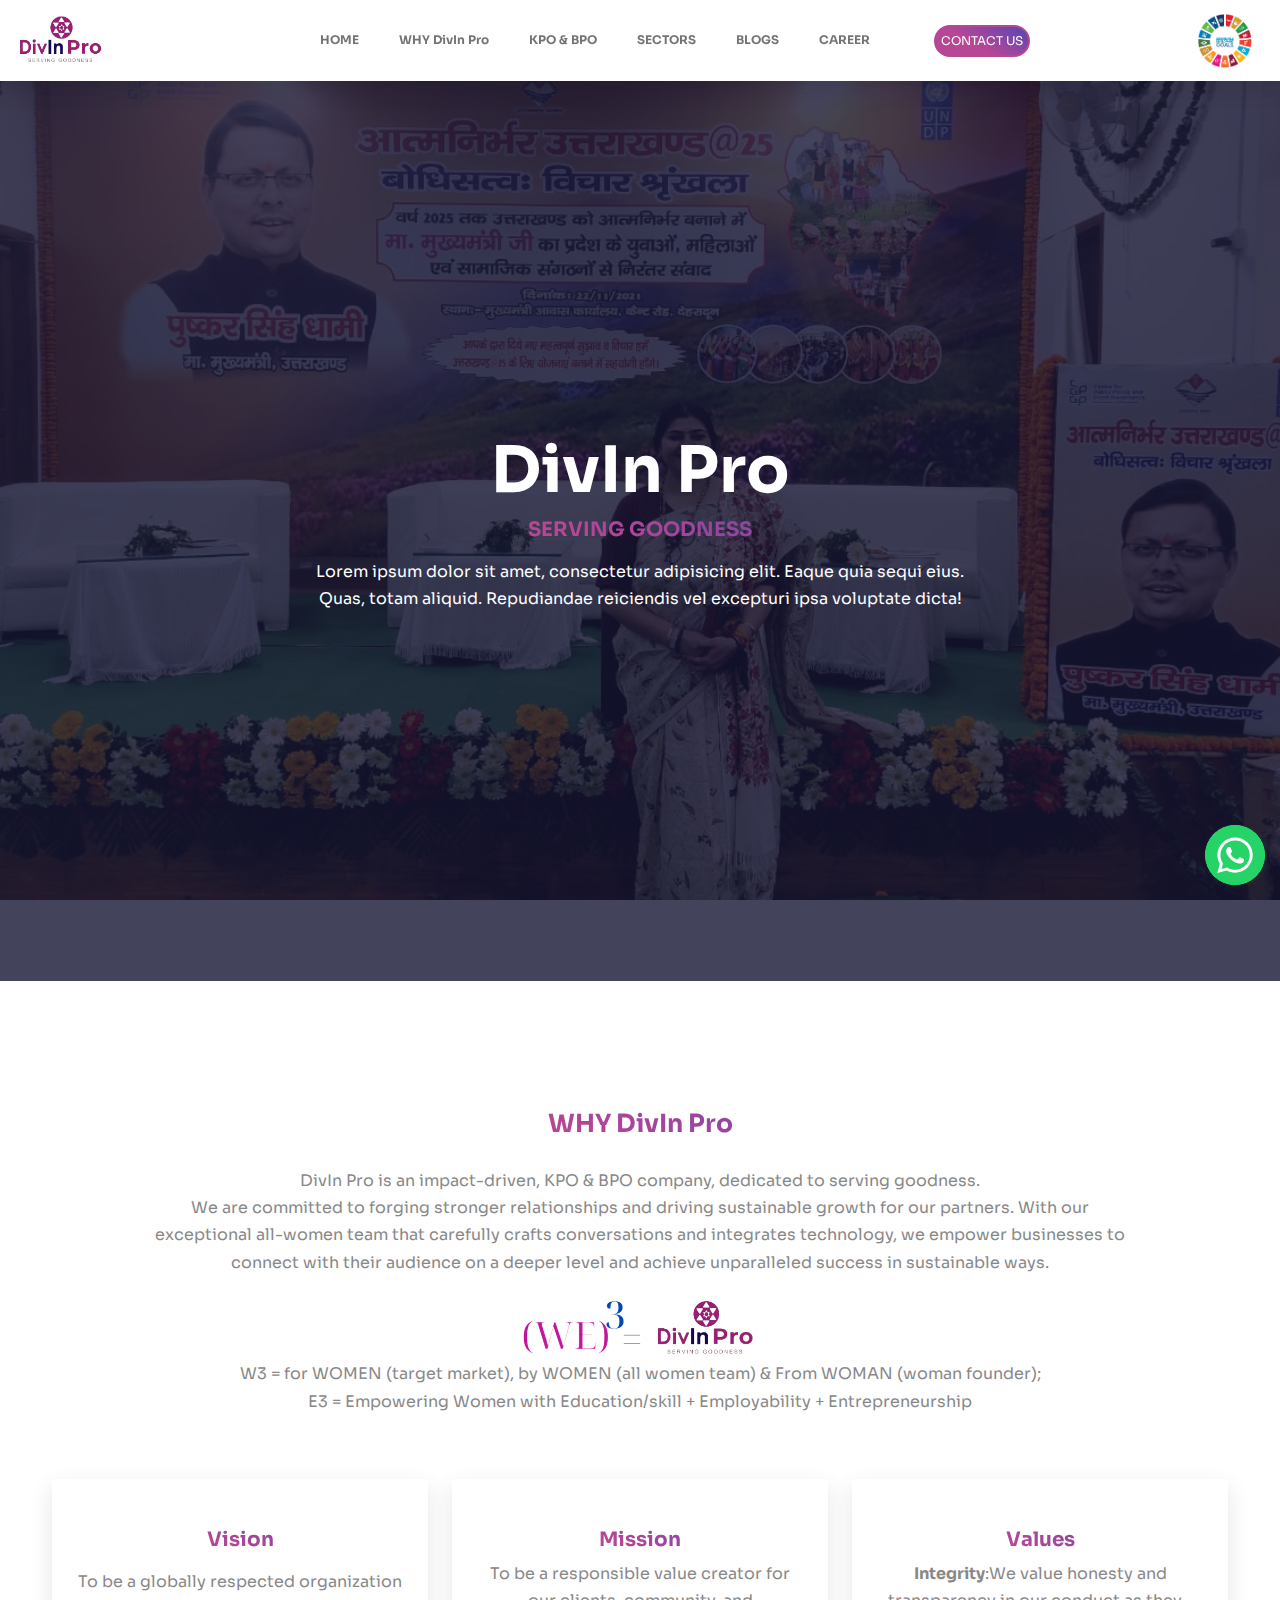
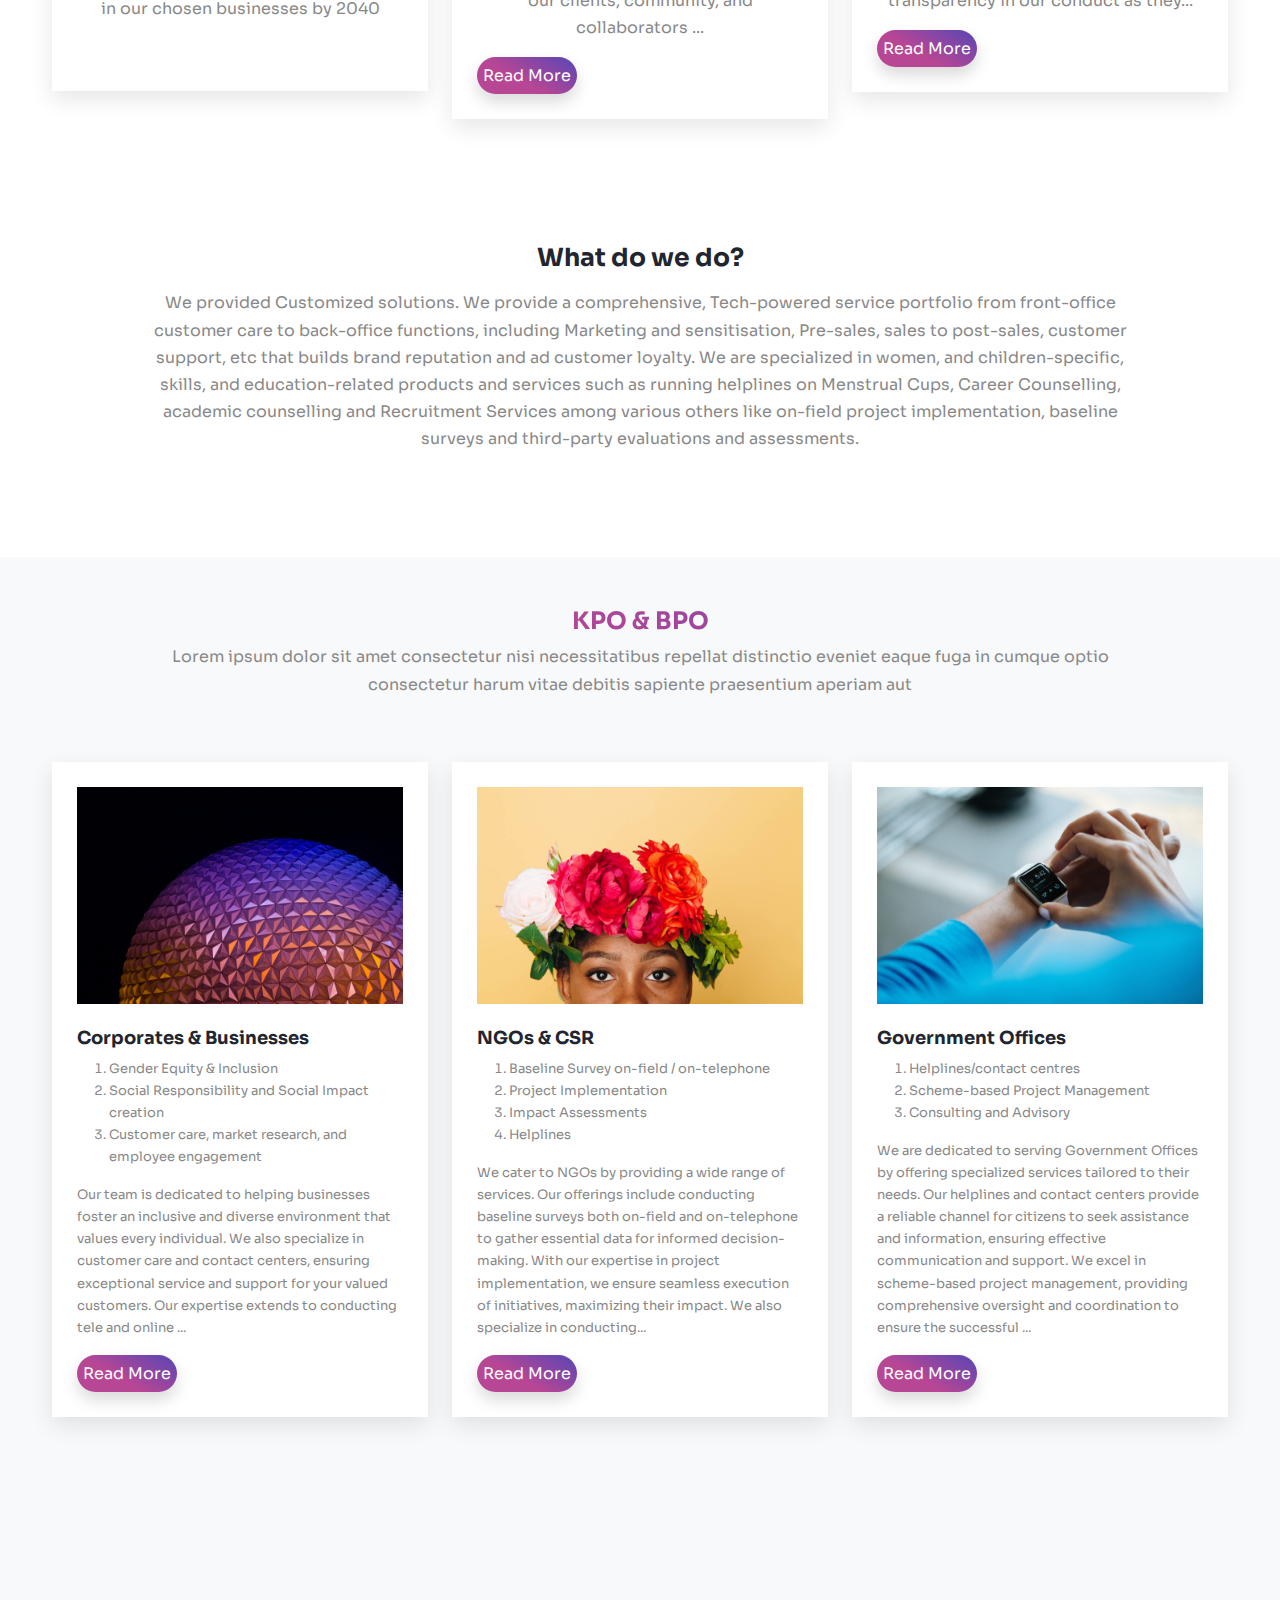
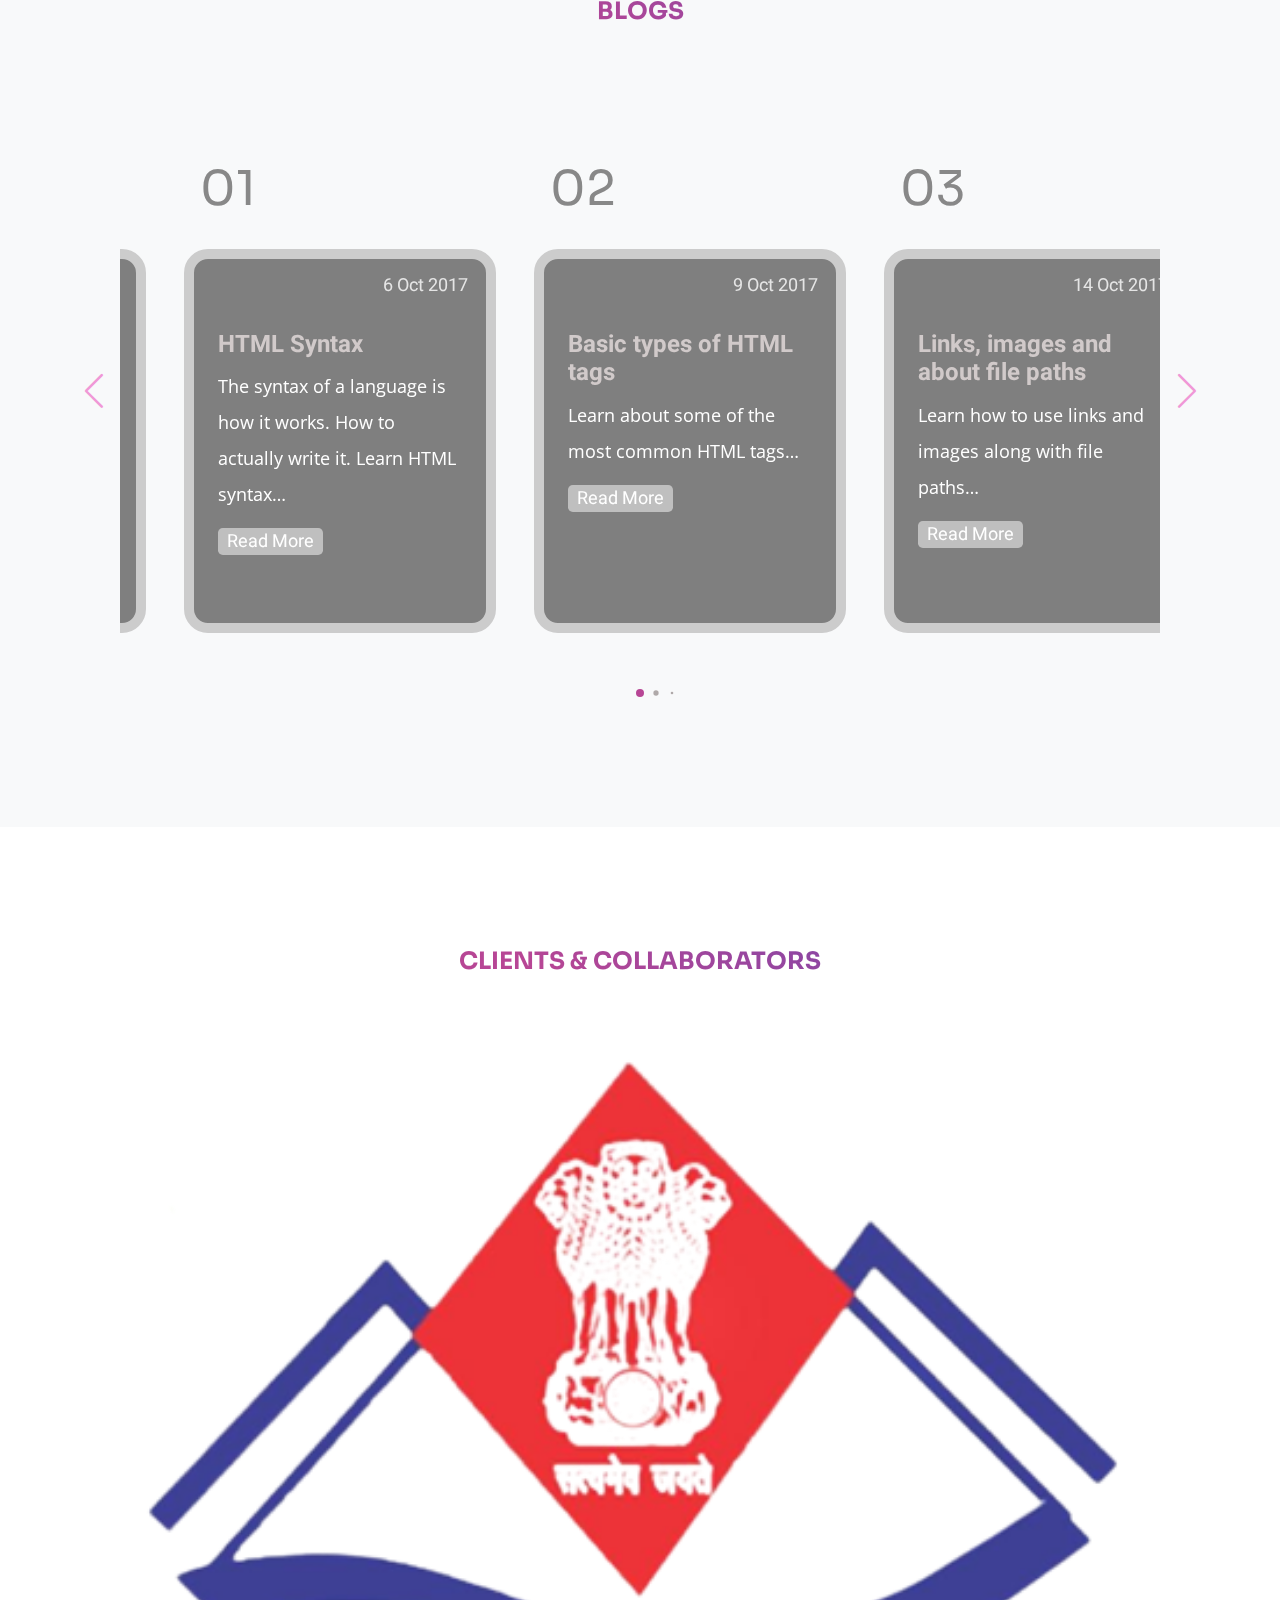
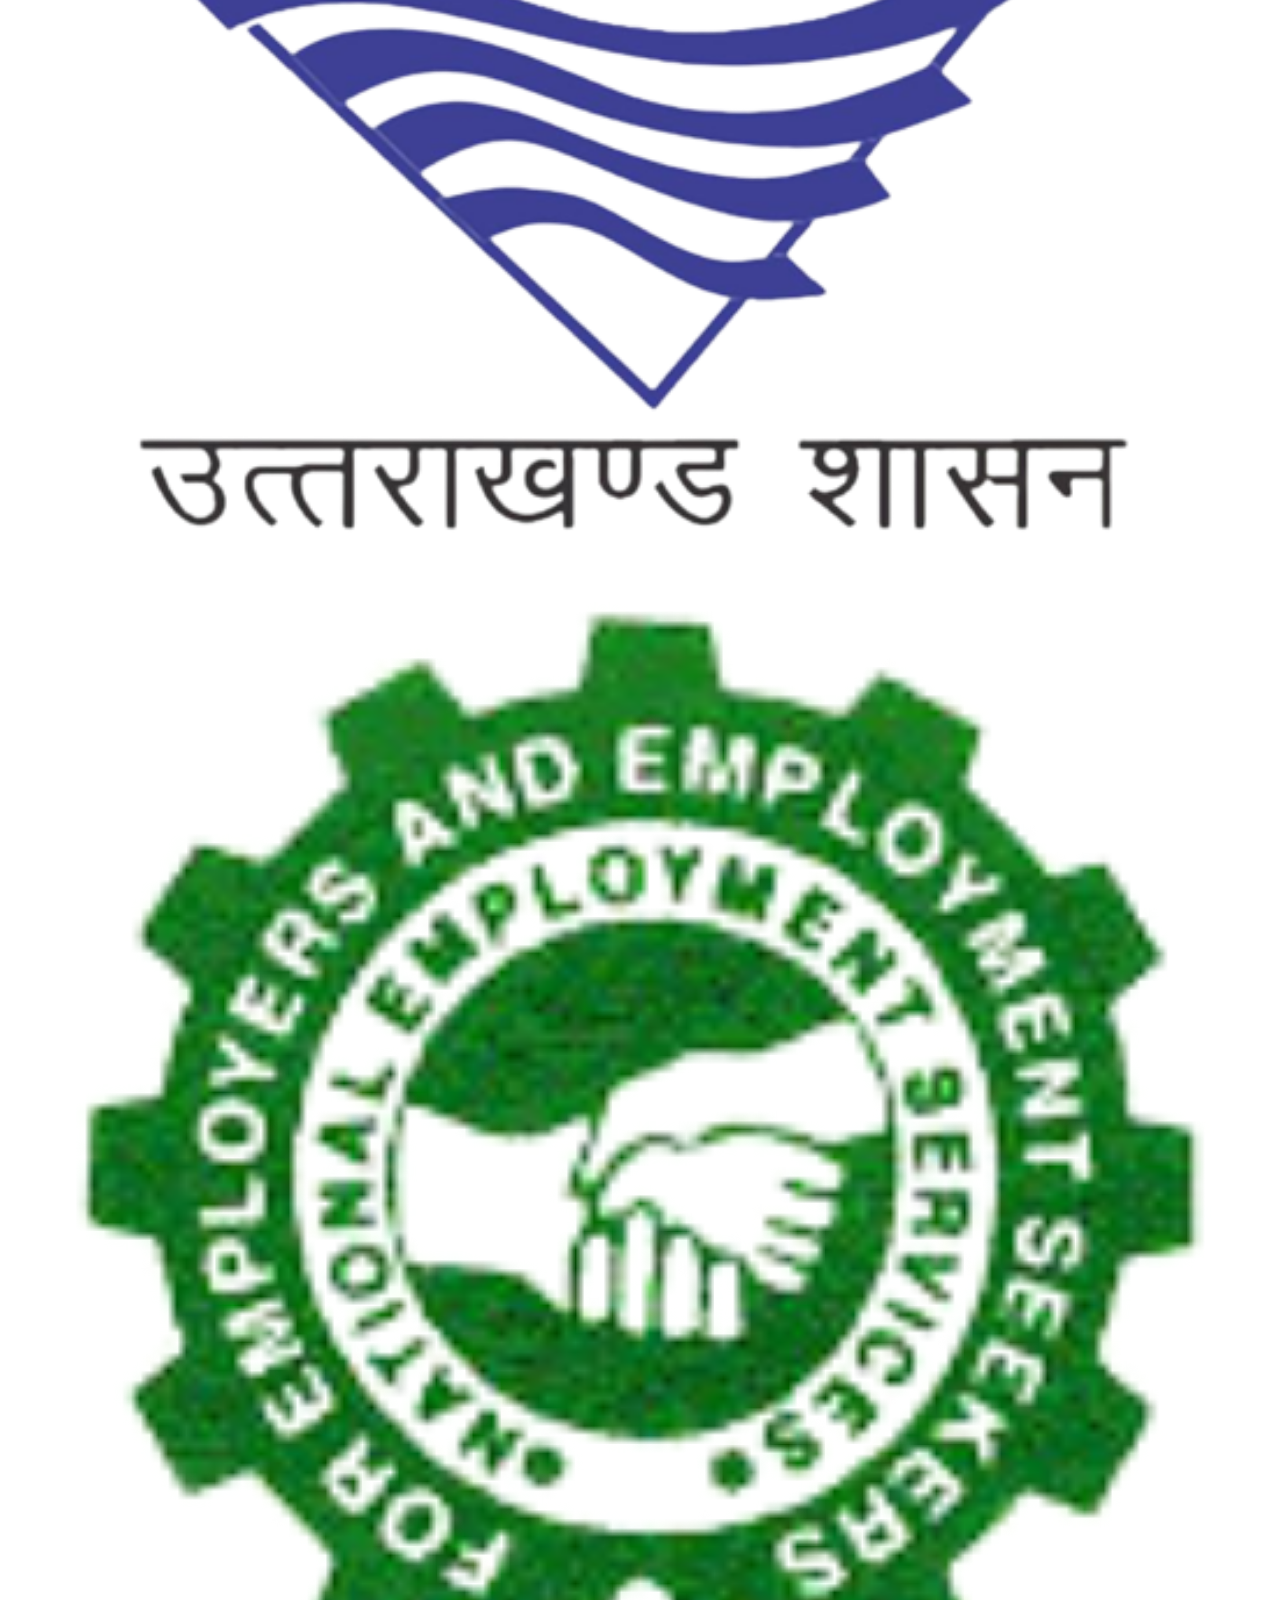
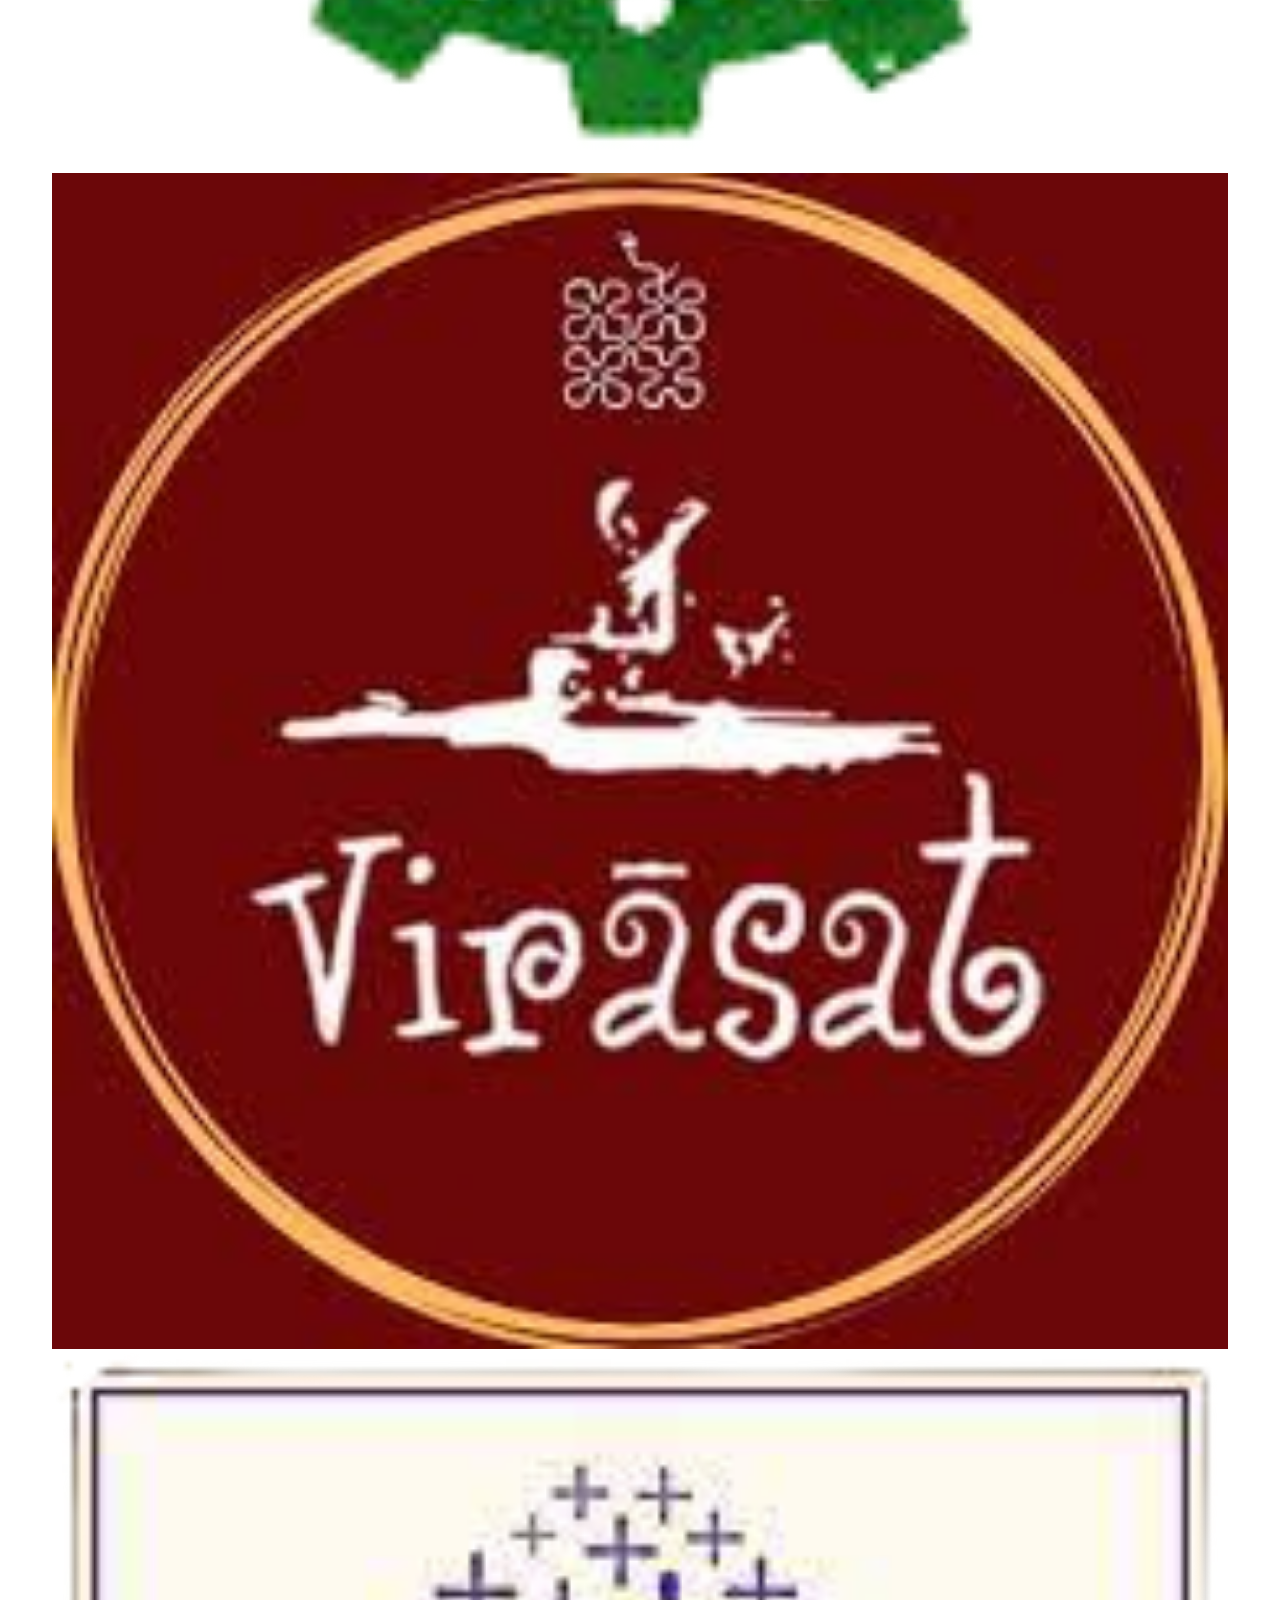
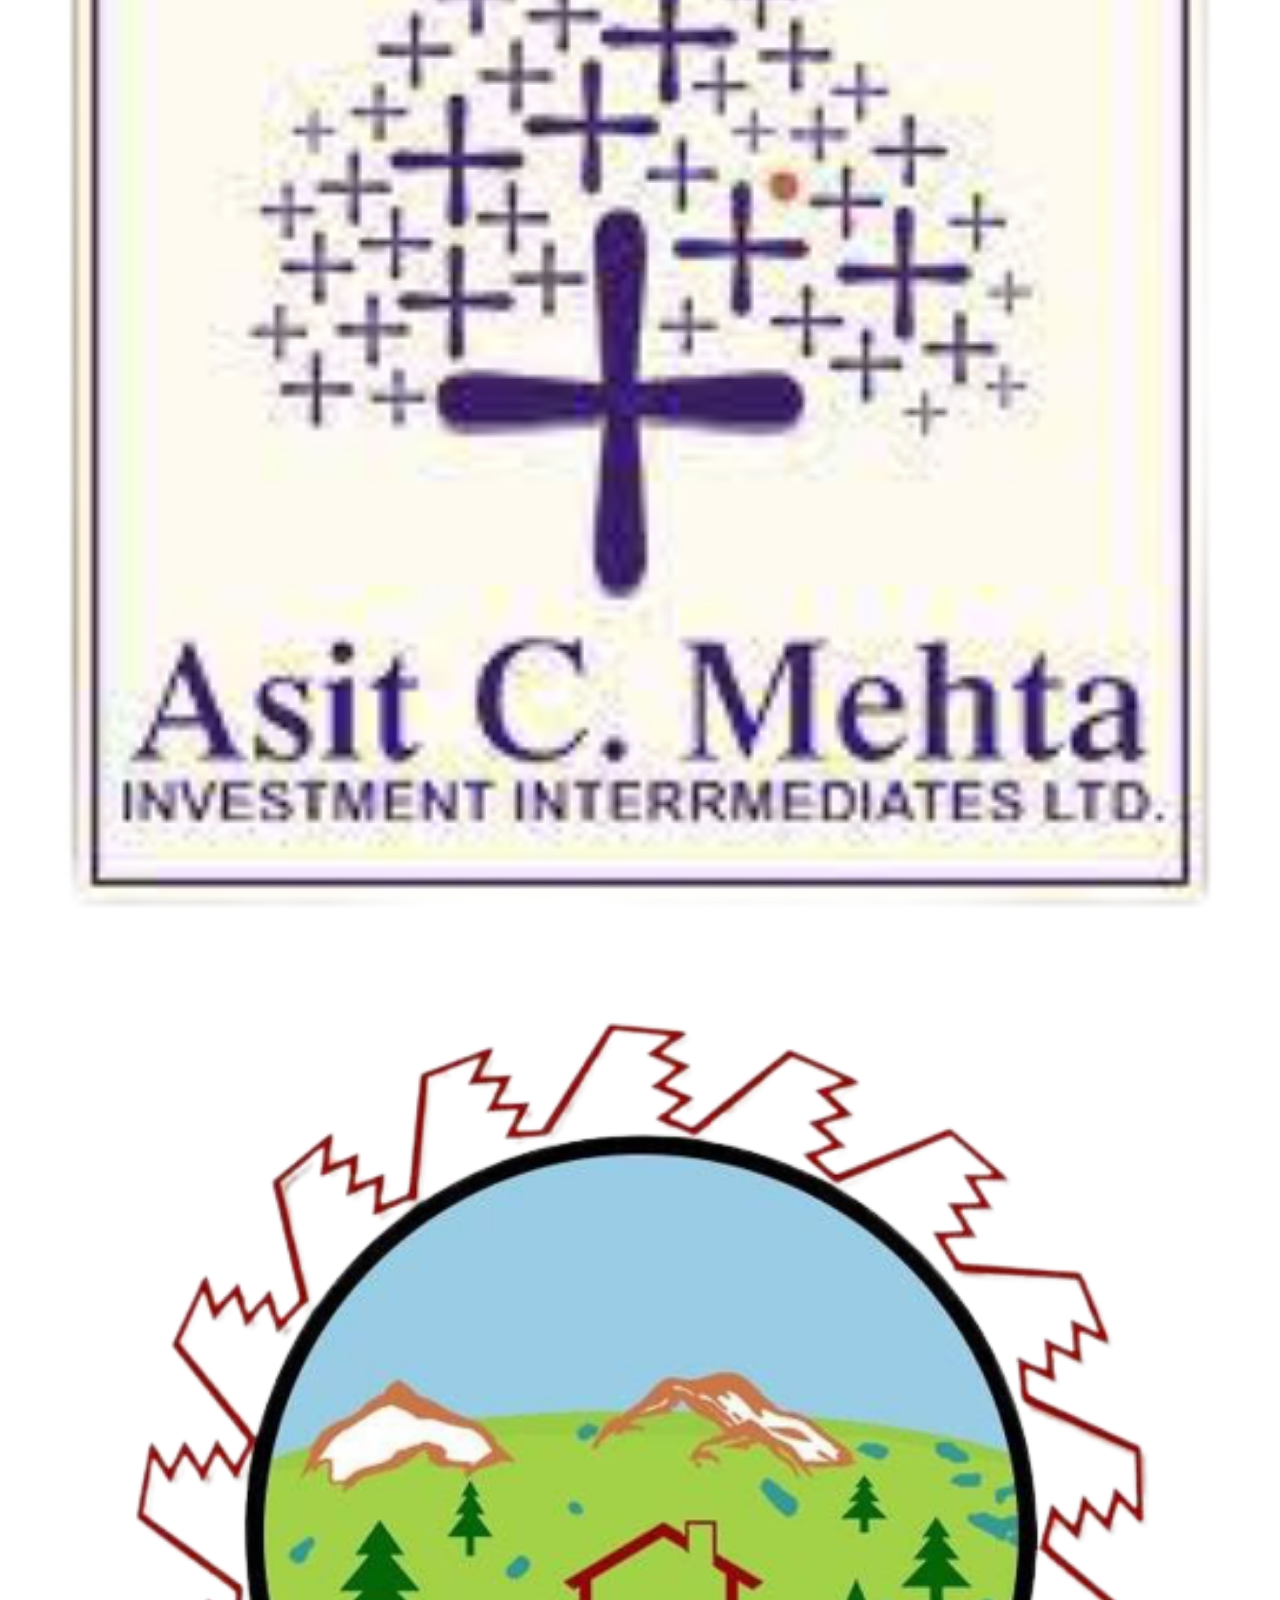
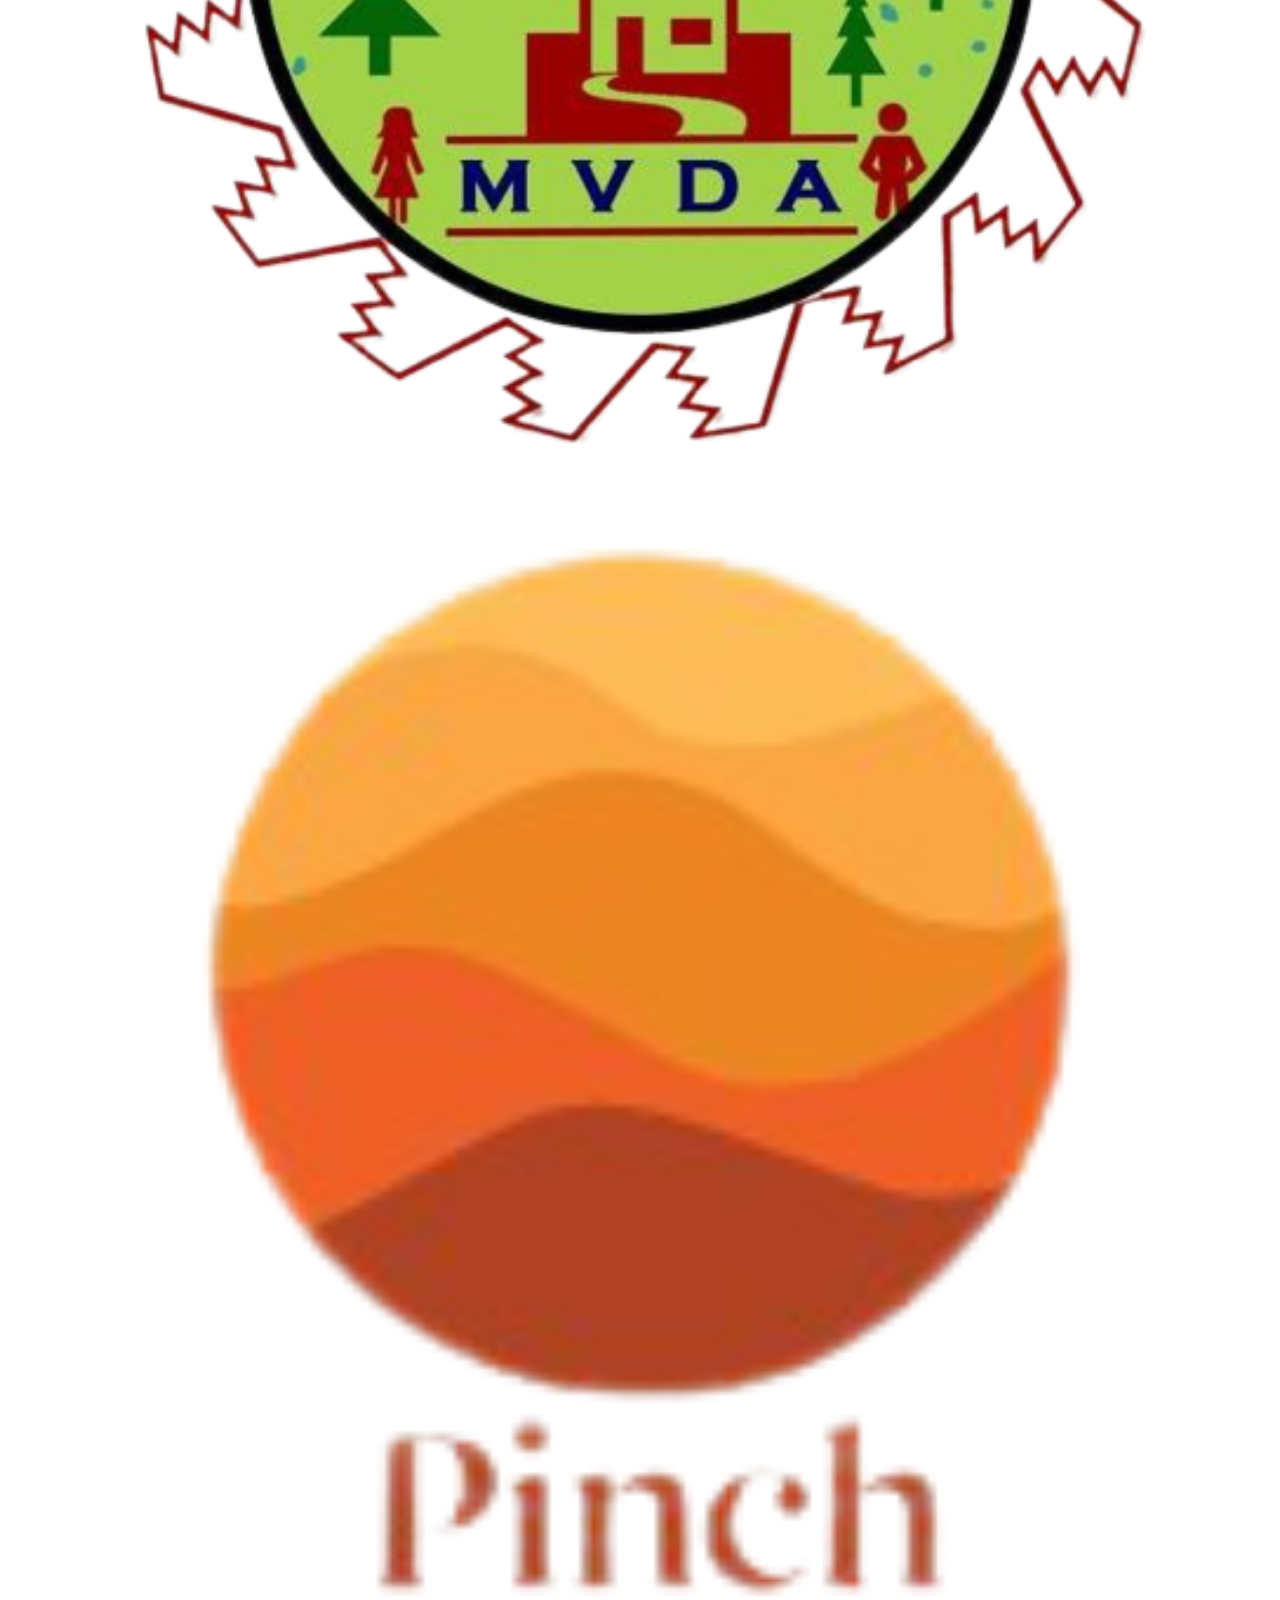
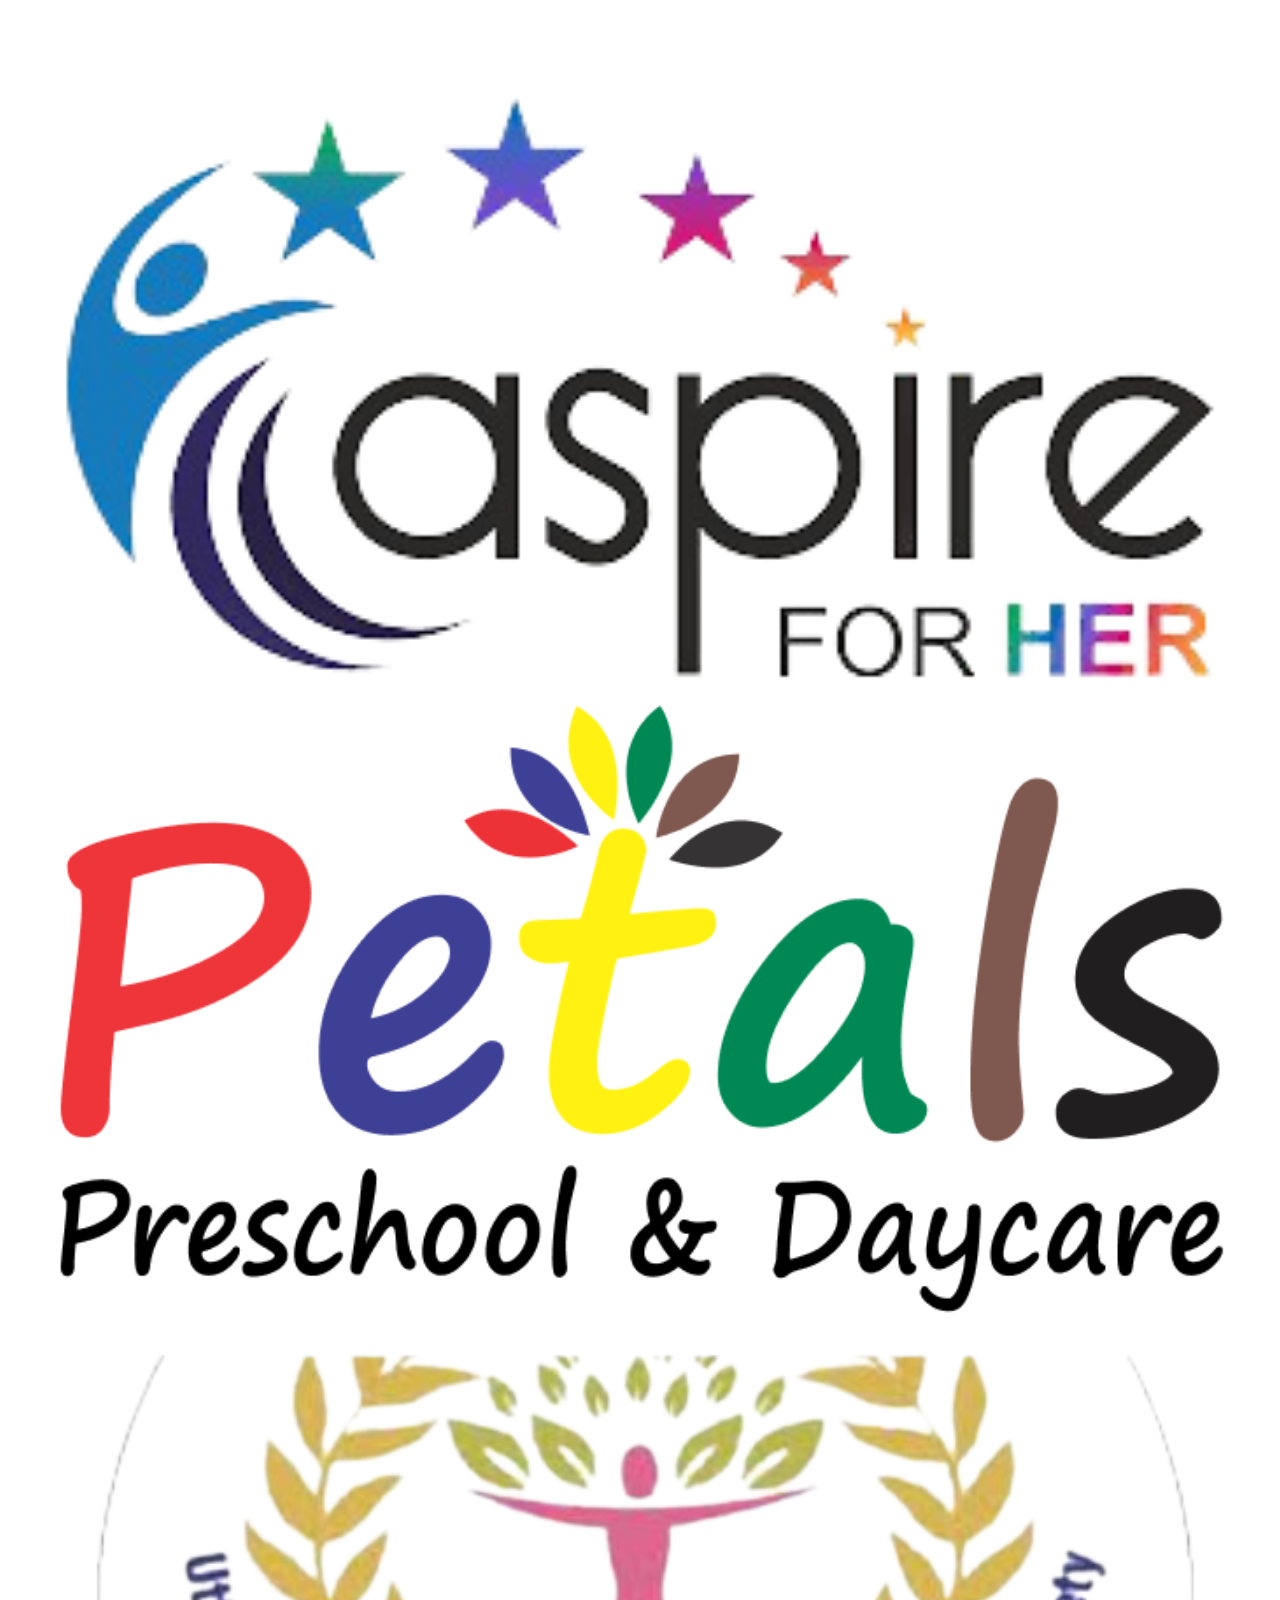
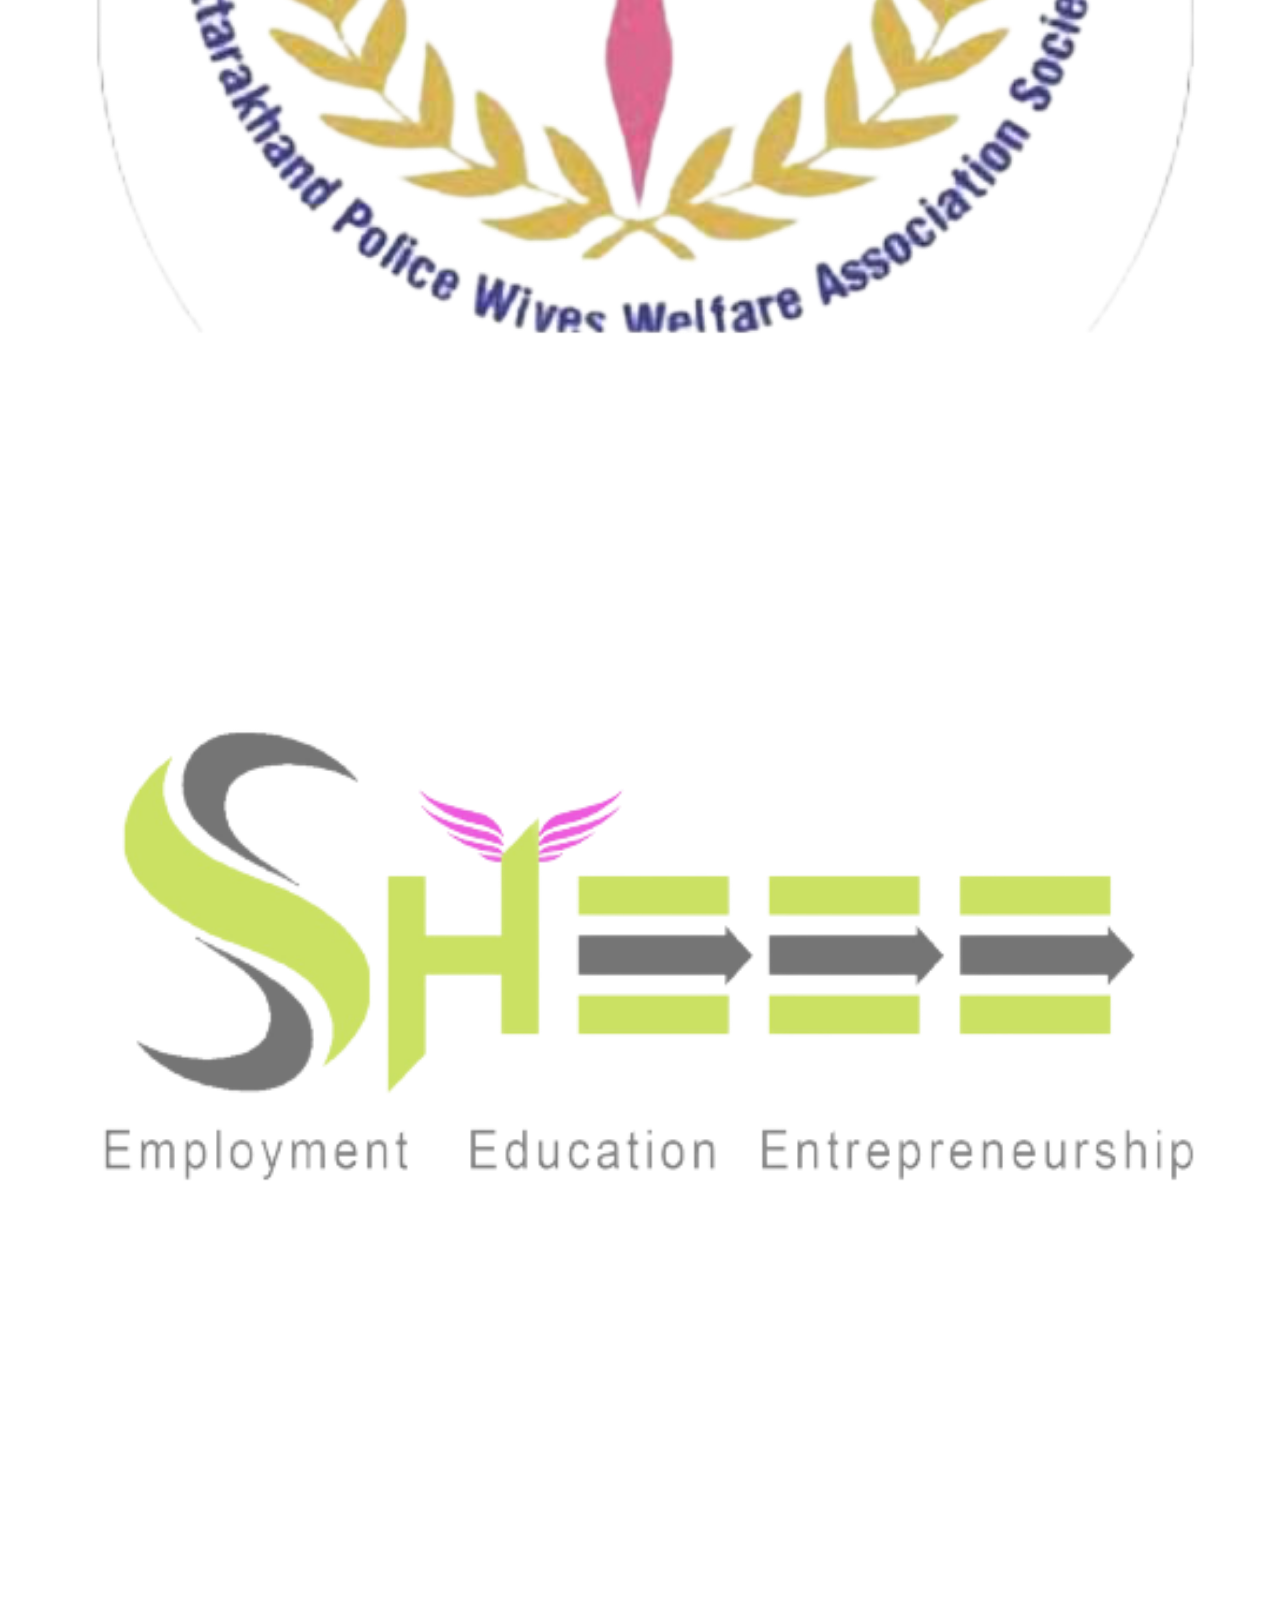
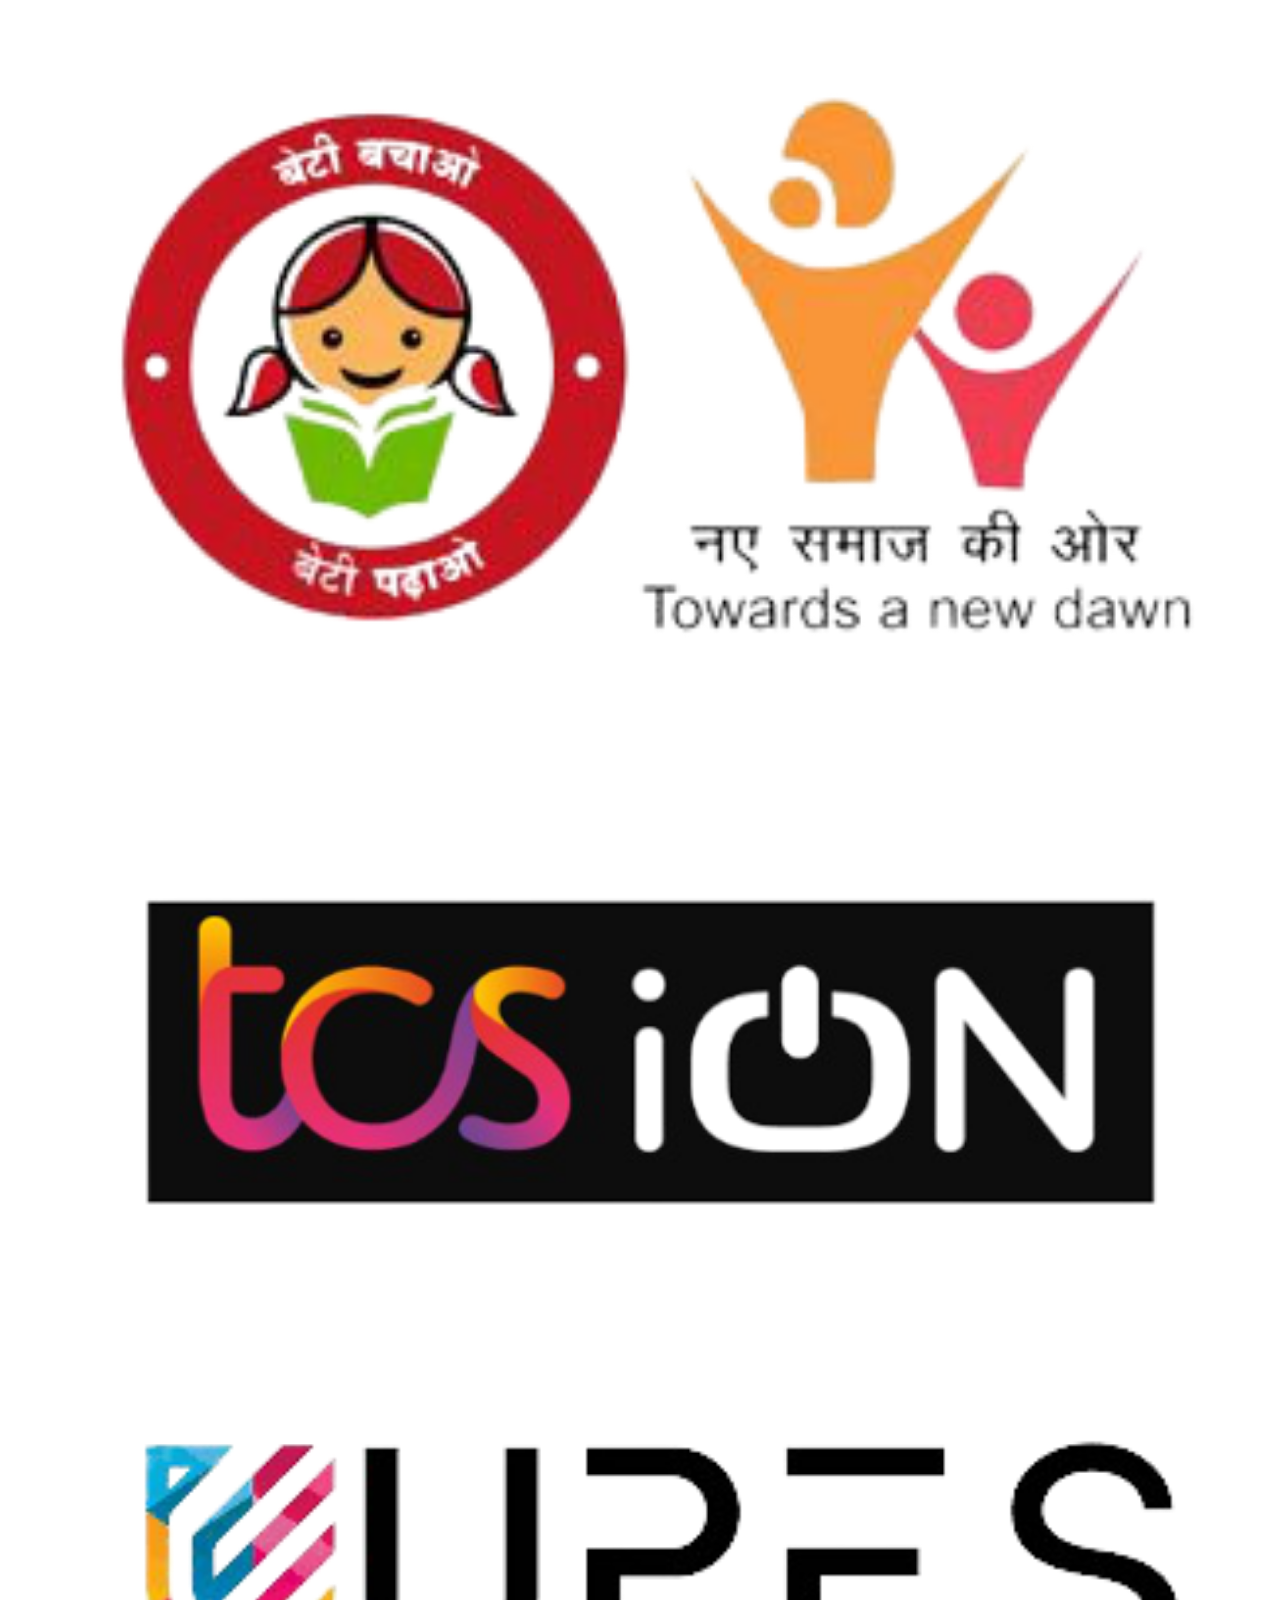
==== commit c61e7905: "Updated" ====
--- a/index.html
+++ b/index.html
@@ -43,7 +43,7 @@
     <title>Divln Pro | "Diversity & Inclusion"</title>
 </head>
 
-<body>
+<body data-bs-spy="scroll" data-bs-target=".navbar" data-bs-offset="70">
 
     <!-- NAVBAR -->
     <nav class="menu navbar navbar-expand-lg sticky-top navbar-light bg-white">
@@ -234,7 +234,7 @@
                 </div>
             </div>
 
-            <div class="row g-5 mb-3" id="vision">
+            <div class="row g-4 mb-3" id="vision">
 
 
                 <!-- Vision -->
@@ -278,12 +278,11 @@
                         <!-- </div> -->
                         <h6 class="mt-4 mb-2 text-center text-primary-two" style="font-size: 20px;">Values</h6>
                         <p class="text_1" style="text-align: center;">
-                            <b>Integrity</b>:We value honesty and transparency in our conduct as they are<span
-                                class="dots">
-                                ...</span>
+                            <b>Integrity</b>:We value honesty and transparency in our conduct as they<span
+                                class="dots">...</span>
 
                             <span class="more_Text">
-                                the cornerstones of trust, accountability, and meaningful relationships.
+                                are the cornerstones of trust, accountability, and meaningful relationships.
                                 <br>
                                 <b>Diversity and Inclusion</b>: We value diversity of human potential thus we focus on
                                 including a diverse workforce in our inclusive and compassionate organization.
@@ -1218,7 +1217,7 @@
                                     with us</a></li>
                             <!-- <li><a href="#">Career</a></li> -->
                             <li><a href="#blog">Blogs</a></li>
-                            <!-- <li><a href="#">Gallery</a></li> -->
+                            <li><a href="#">Gallery</a></li>
                             <li><a href="#">News</a></li>
                         </ul>
                     </div>
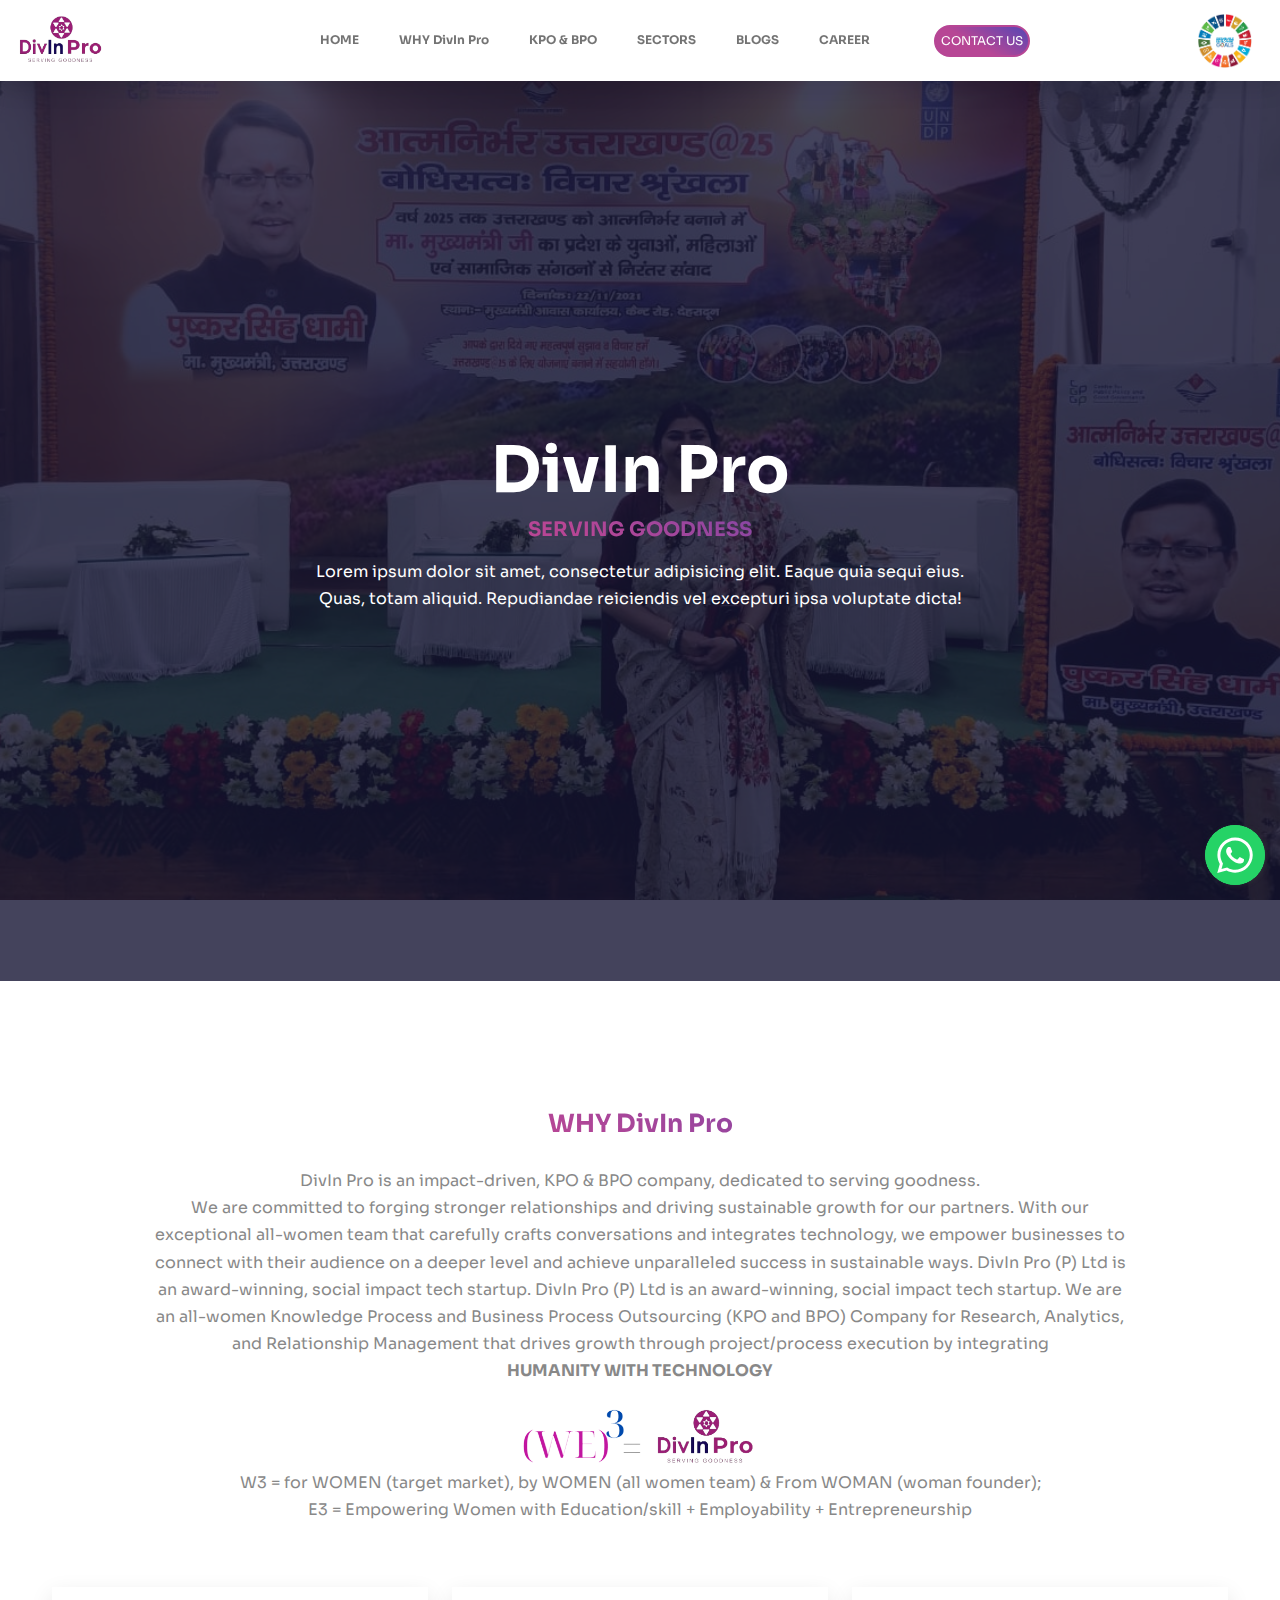
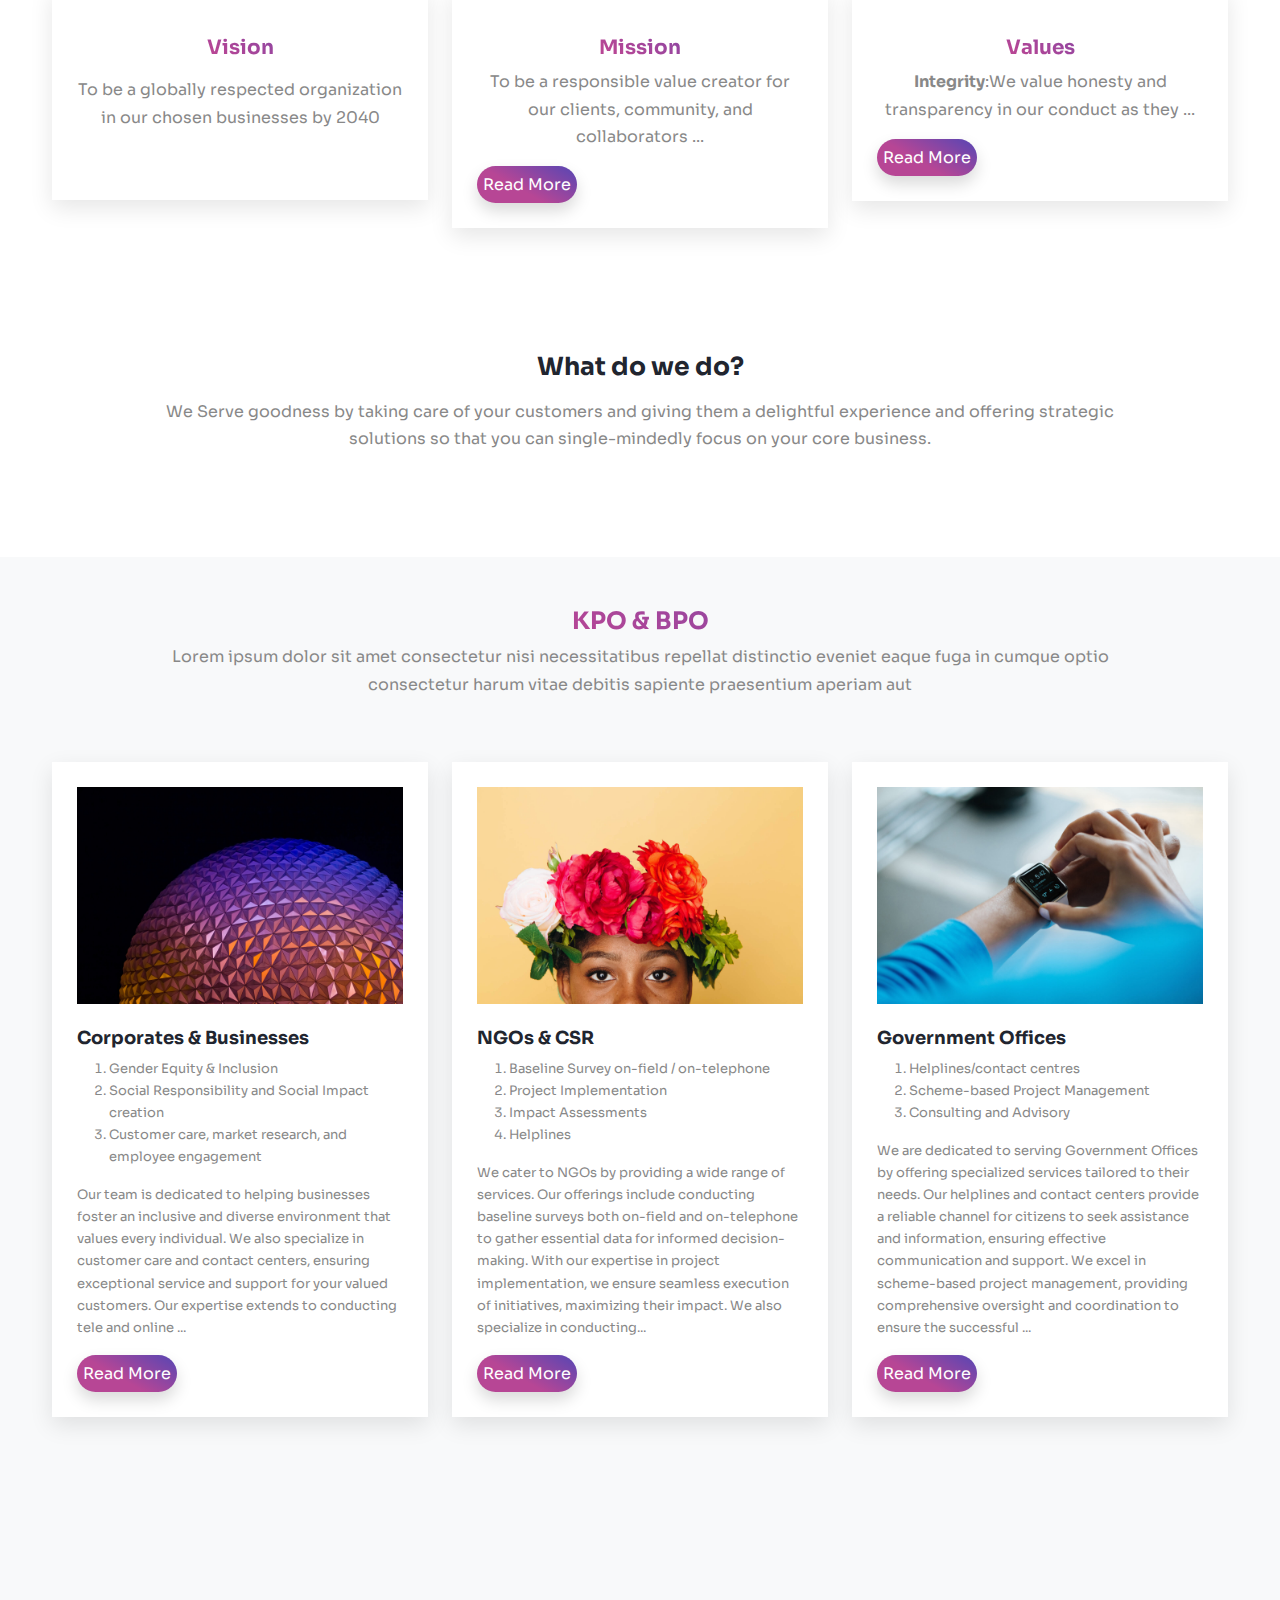
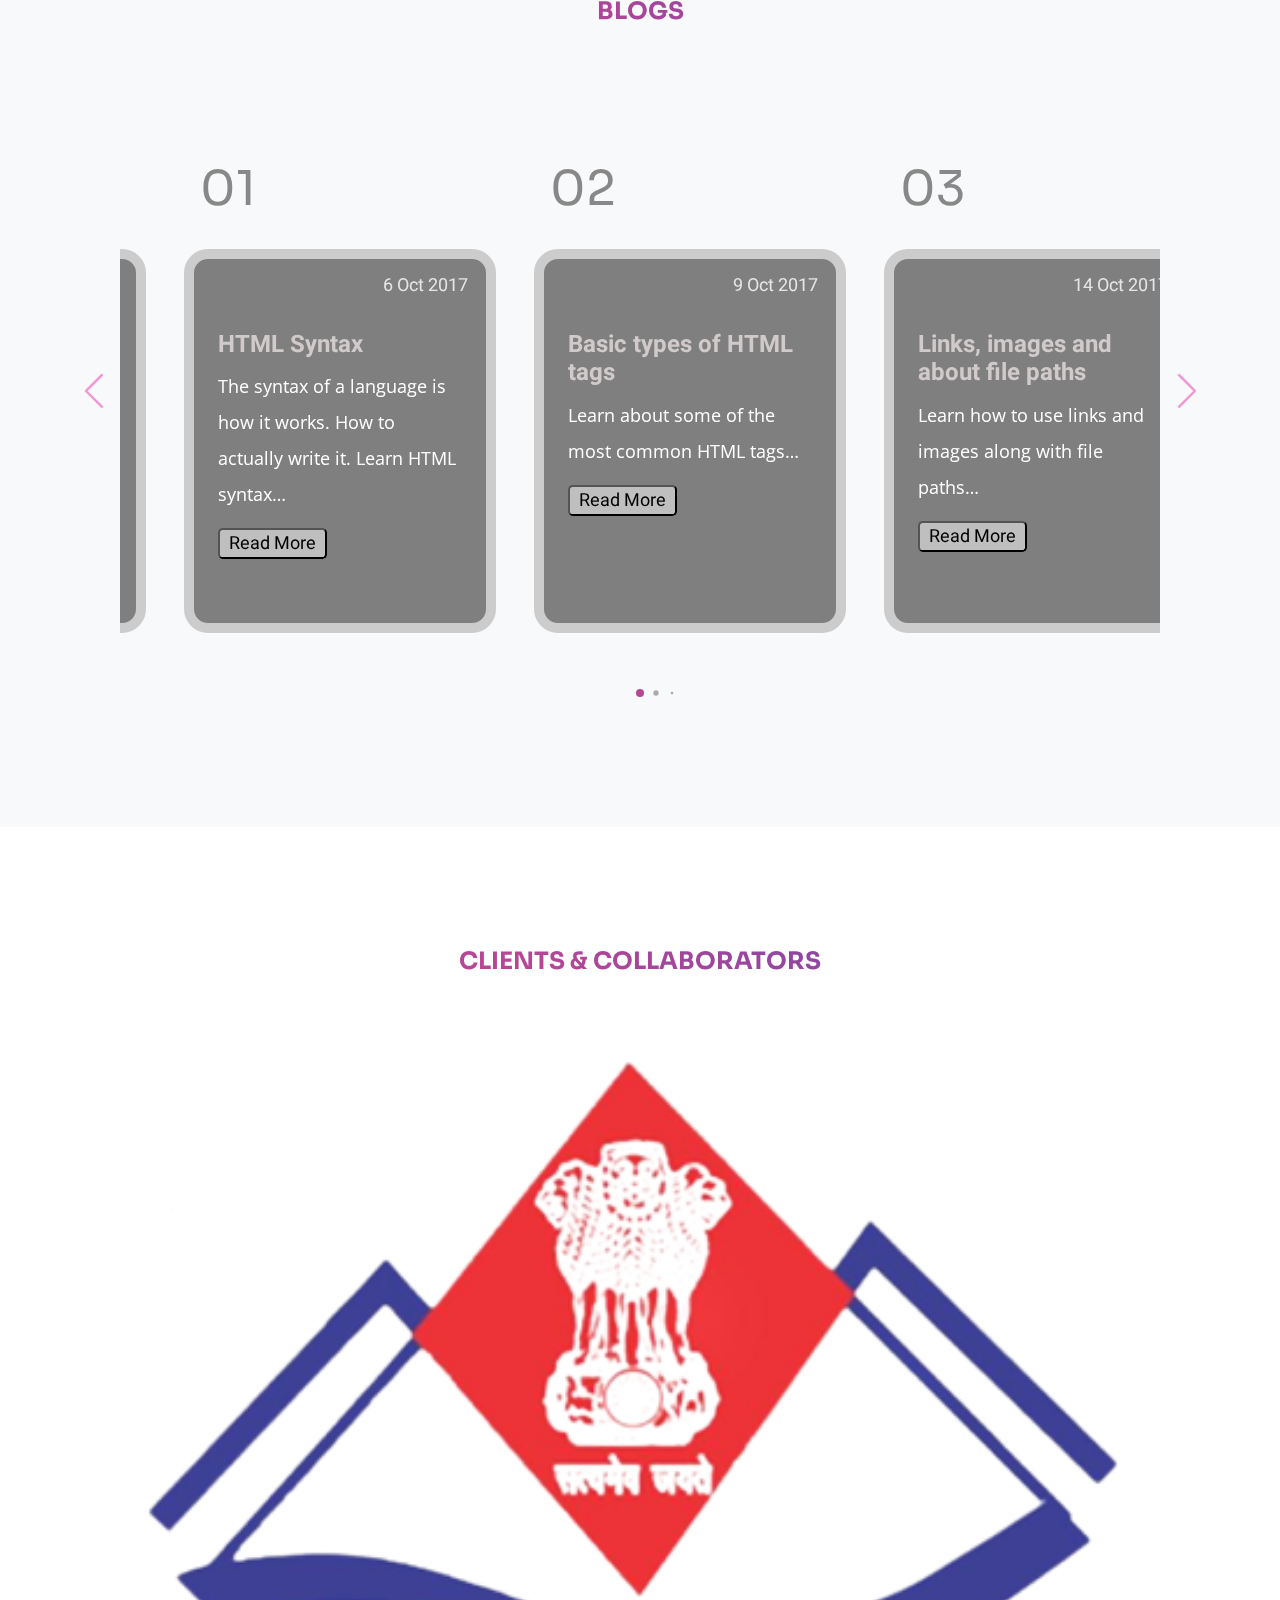
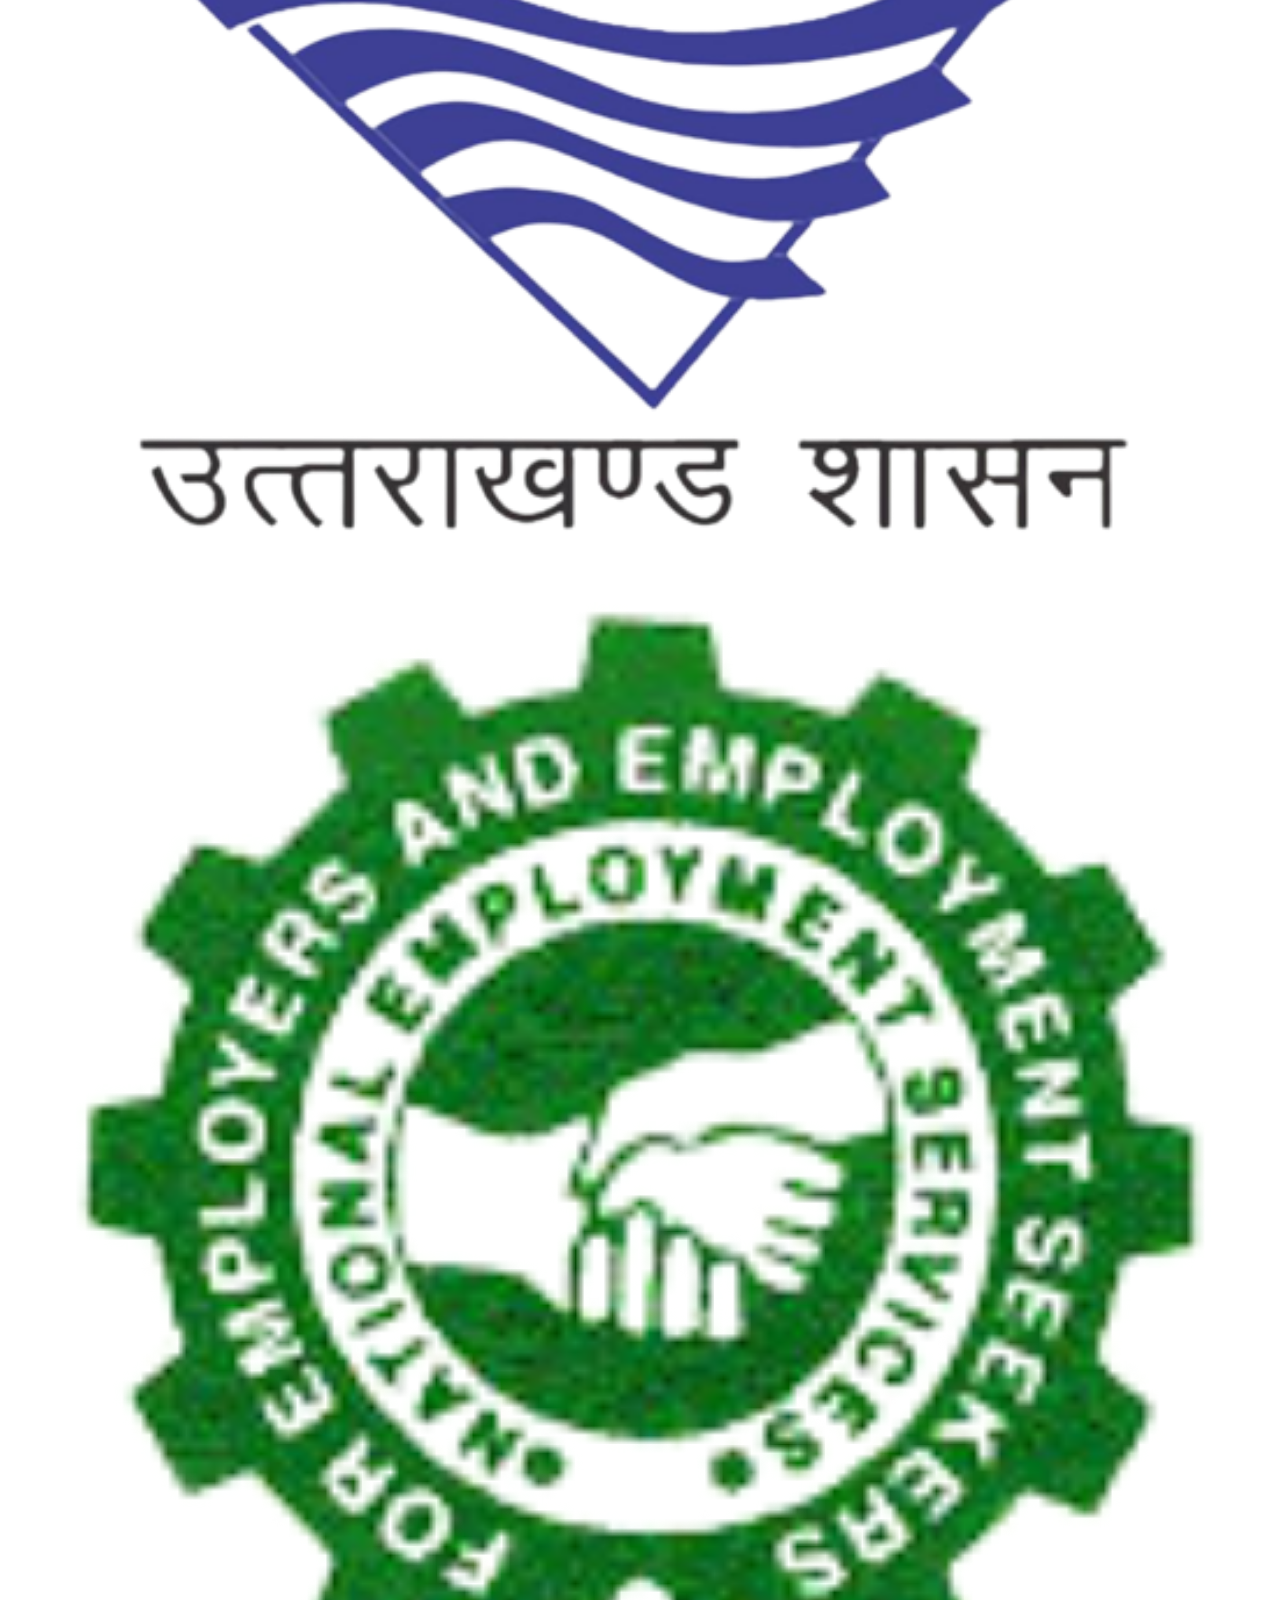
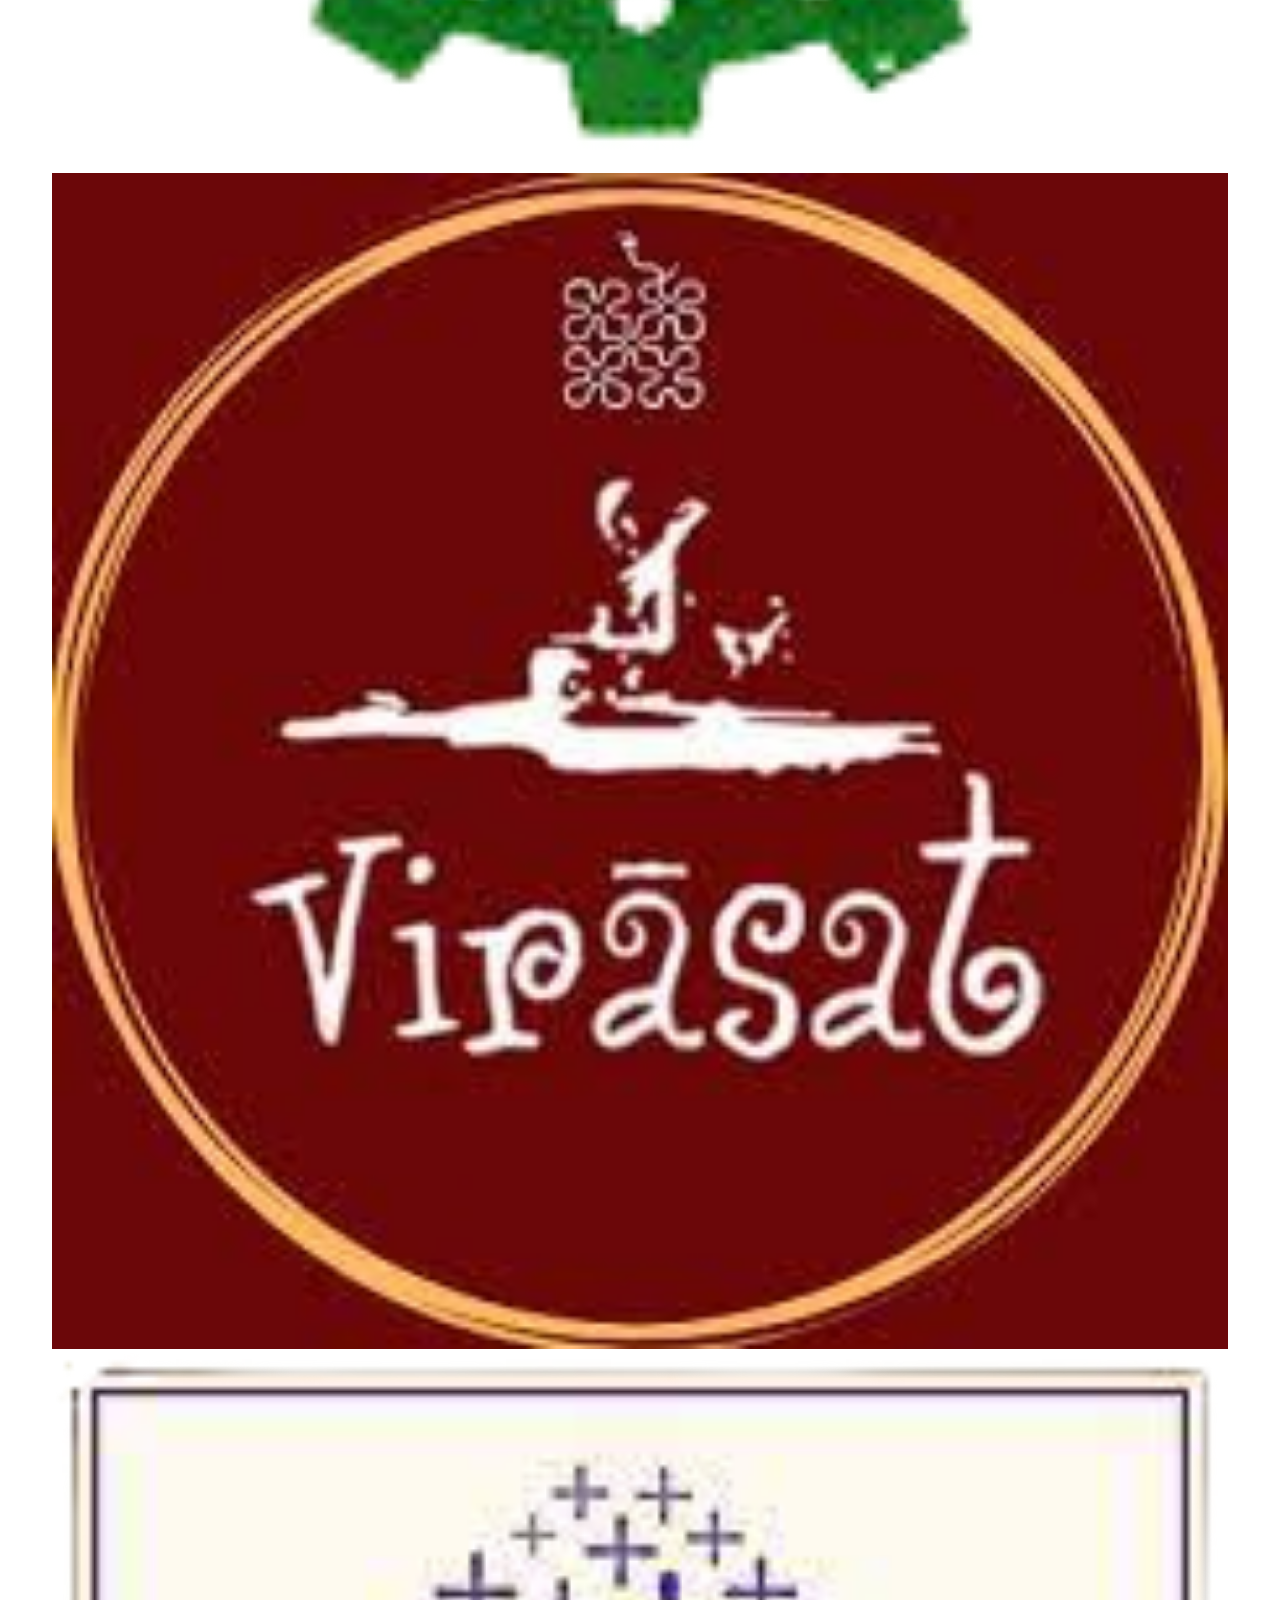
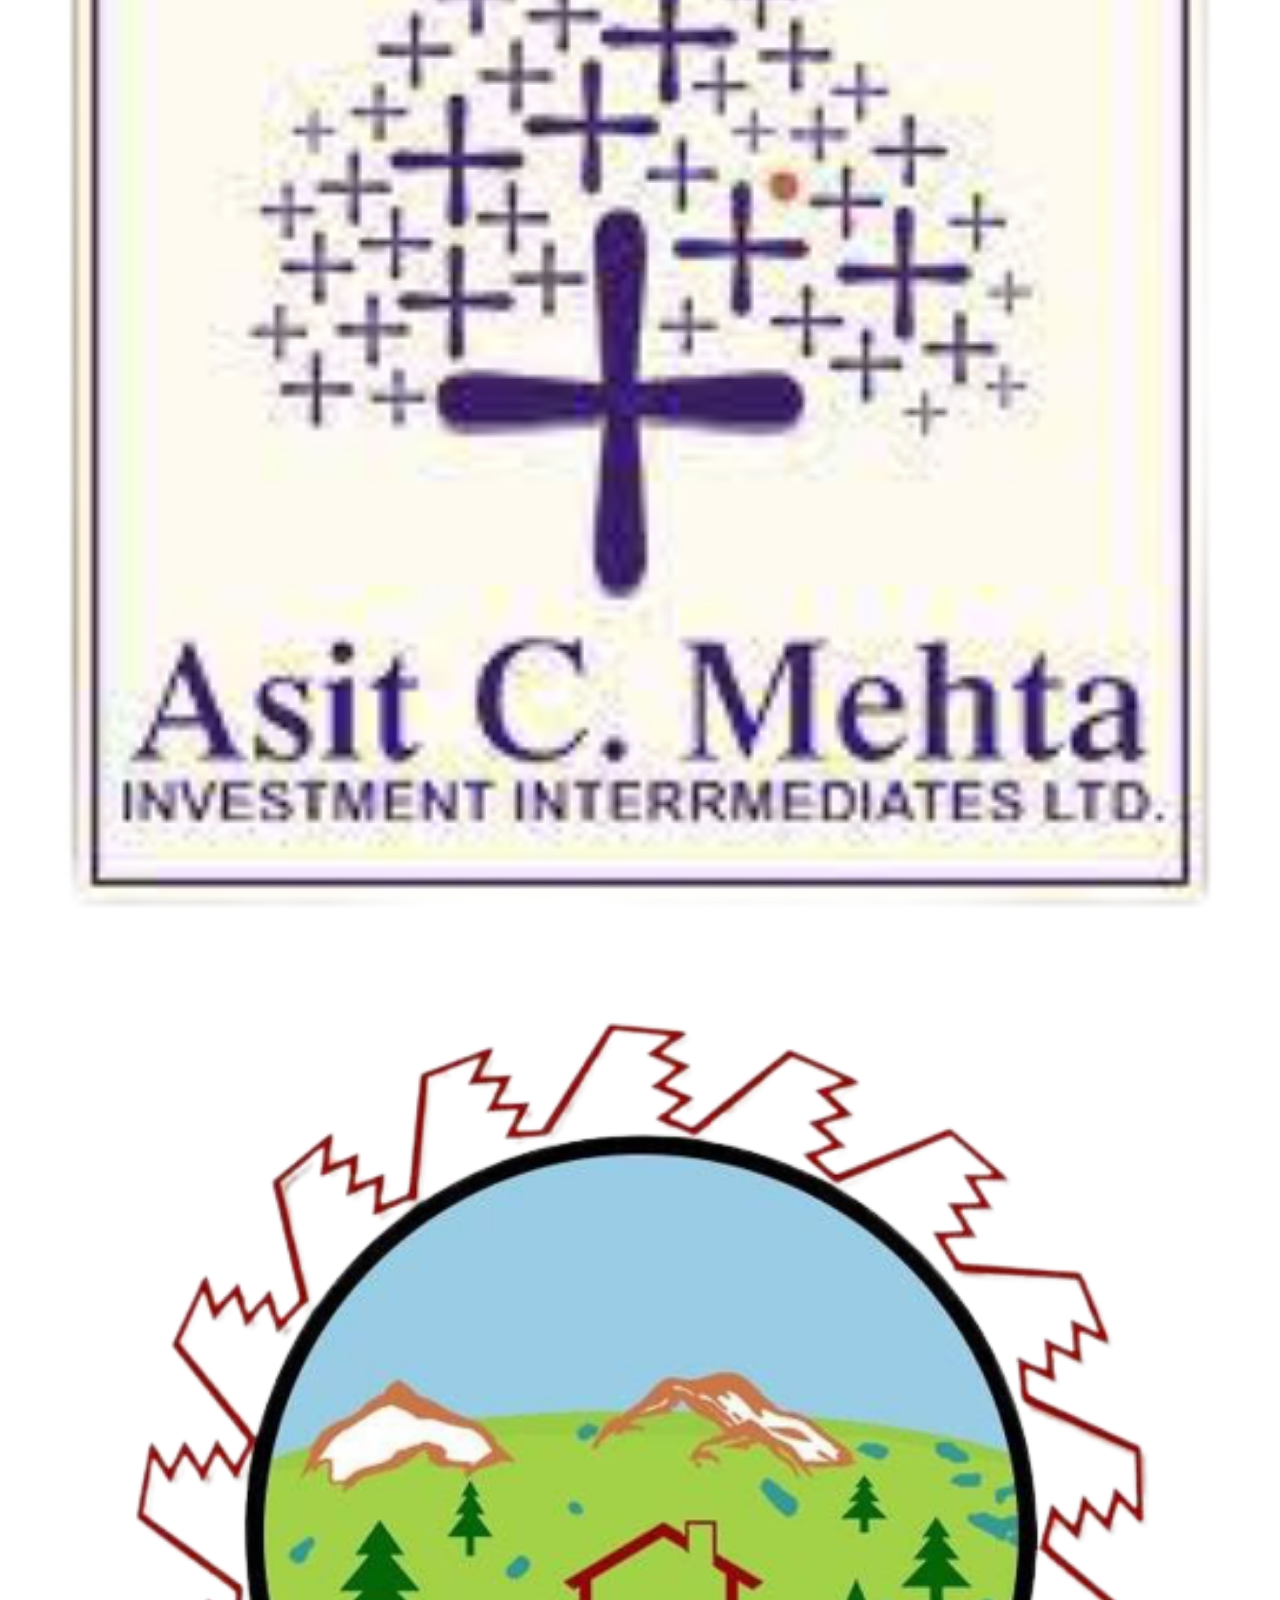
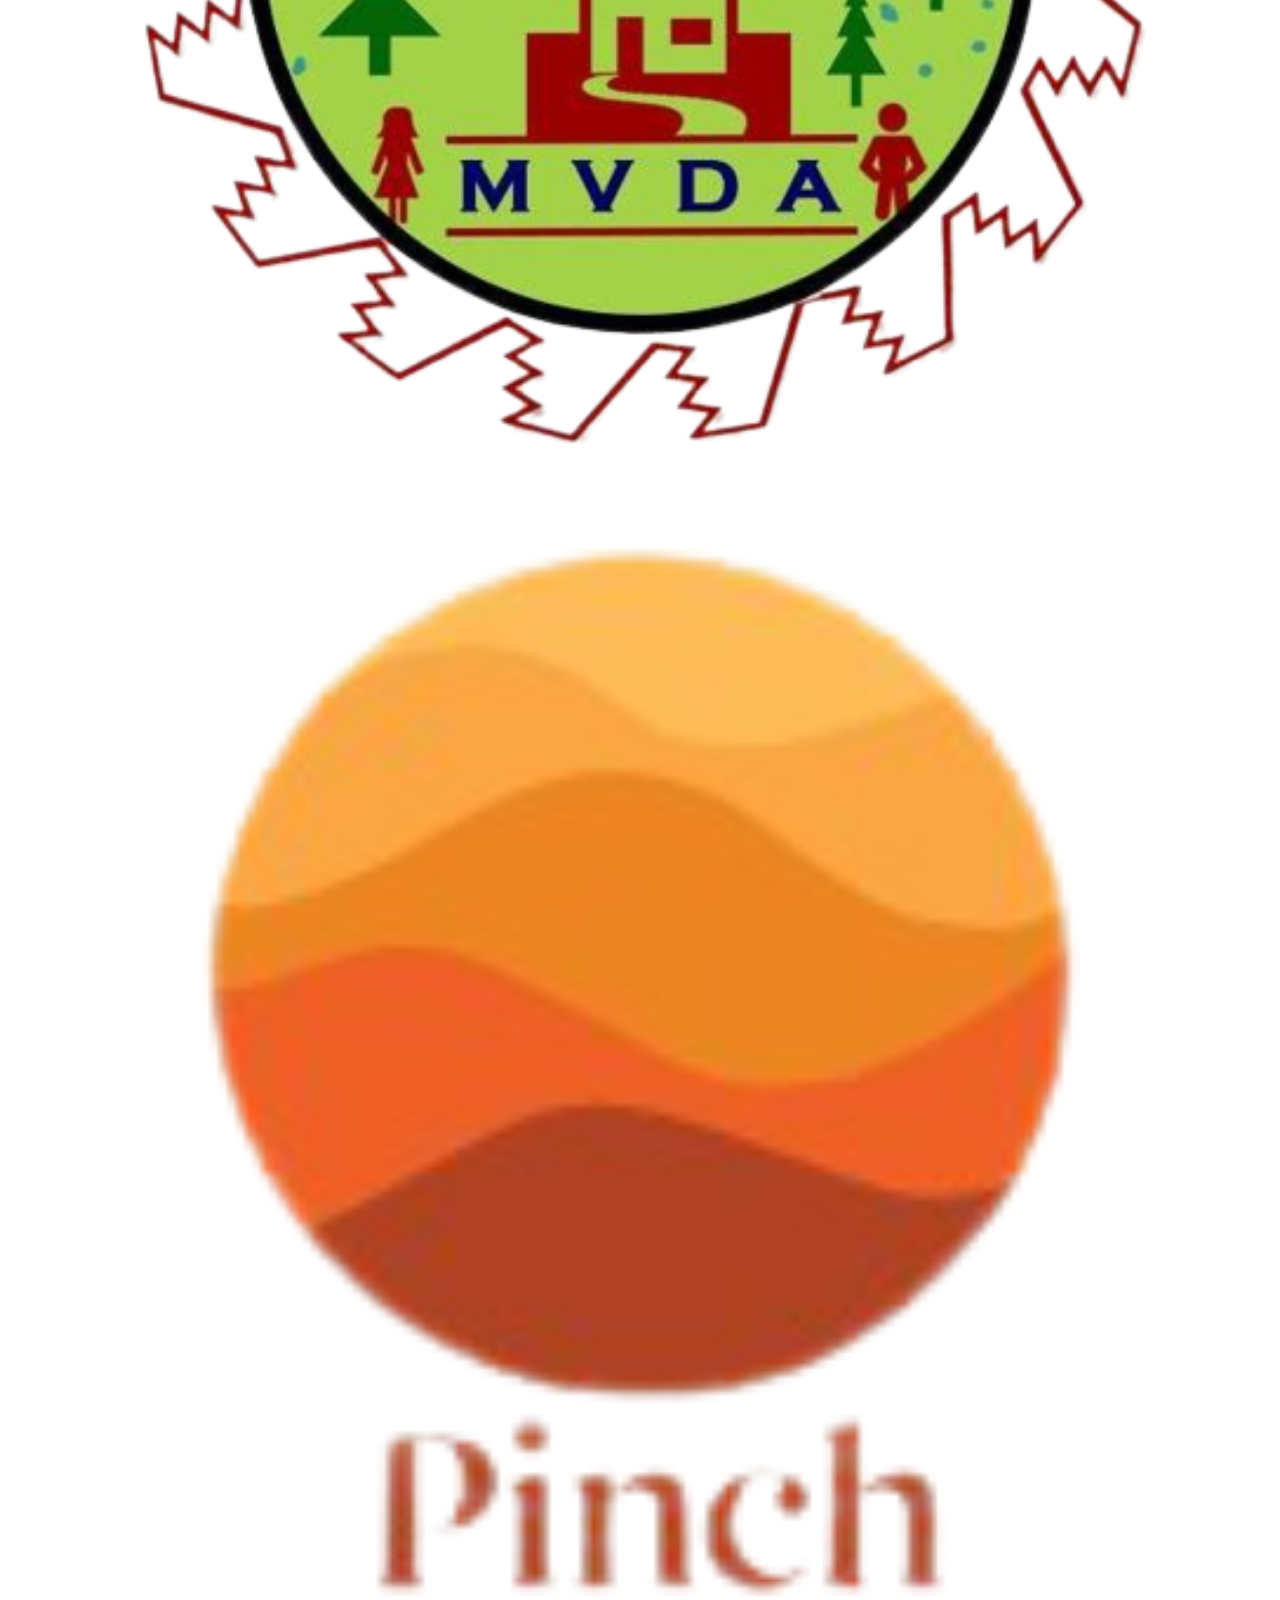
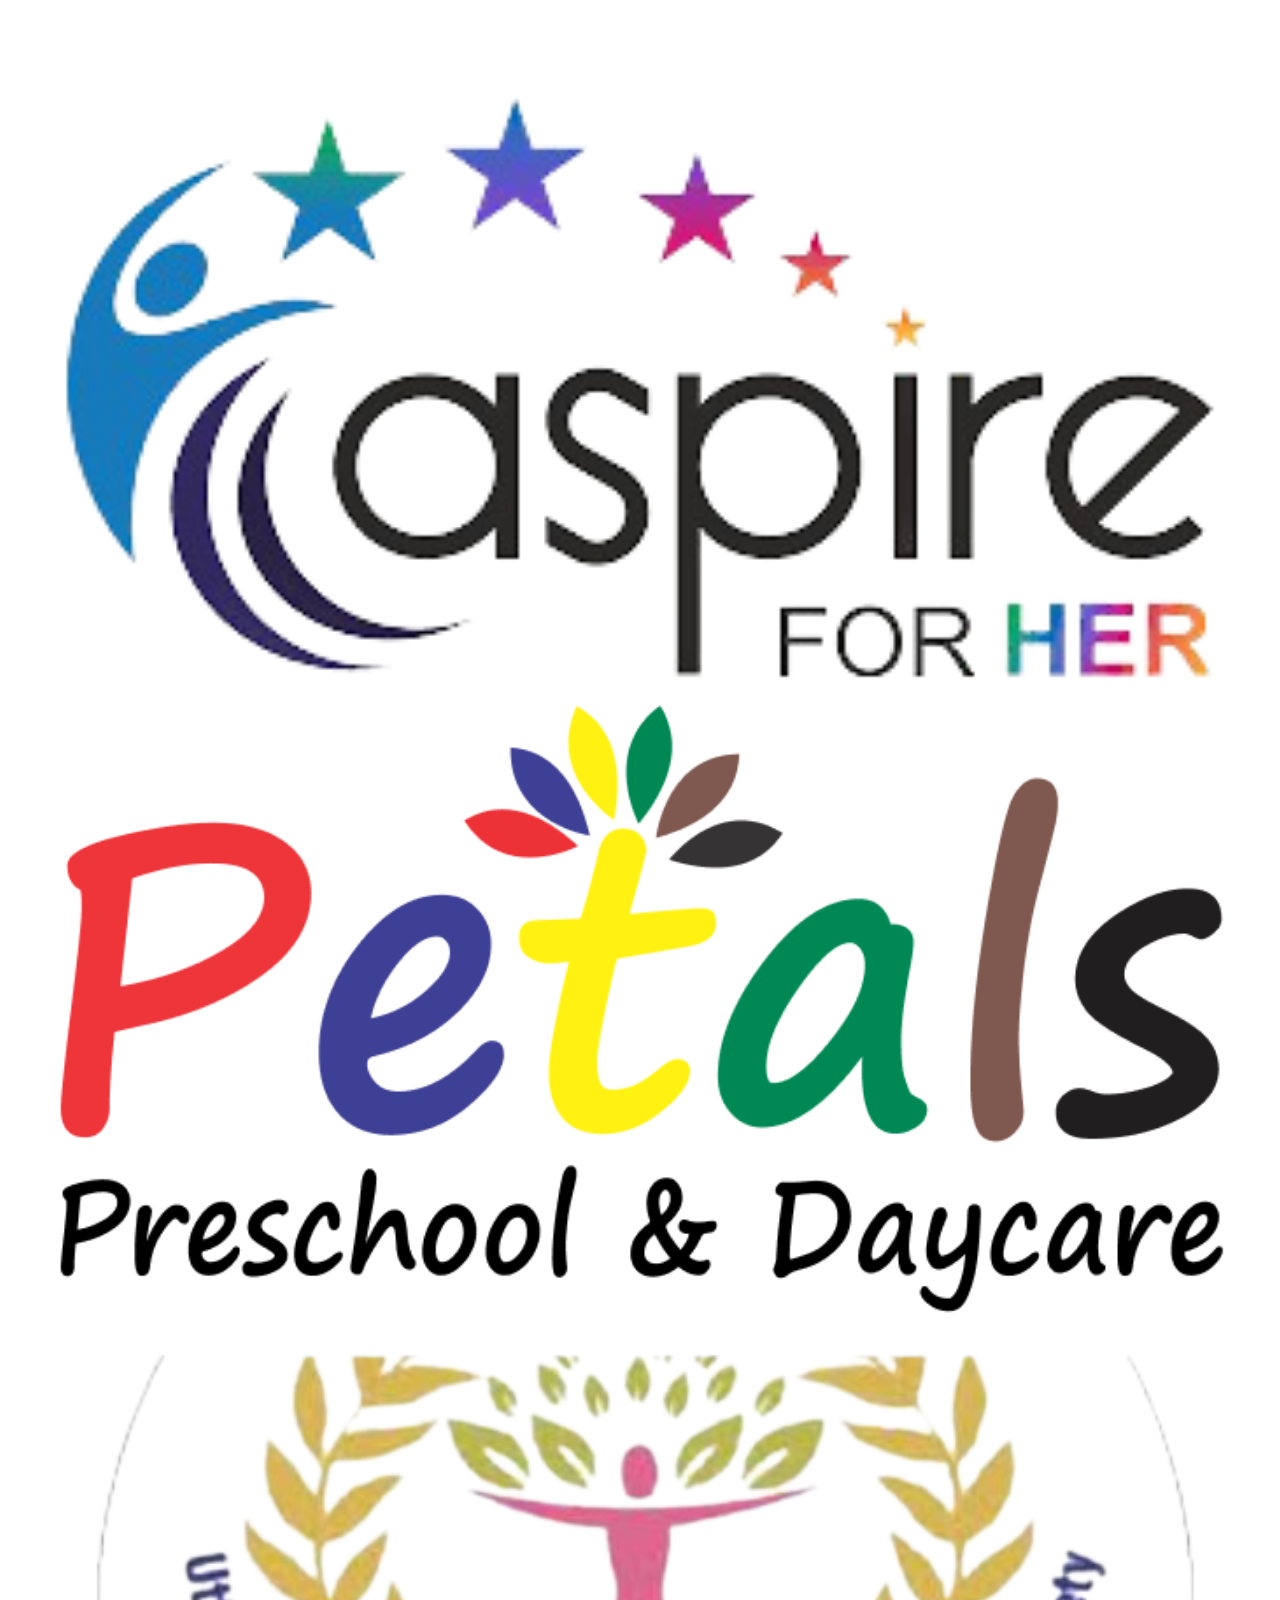
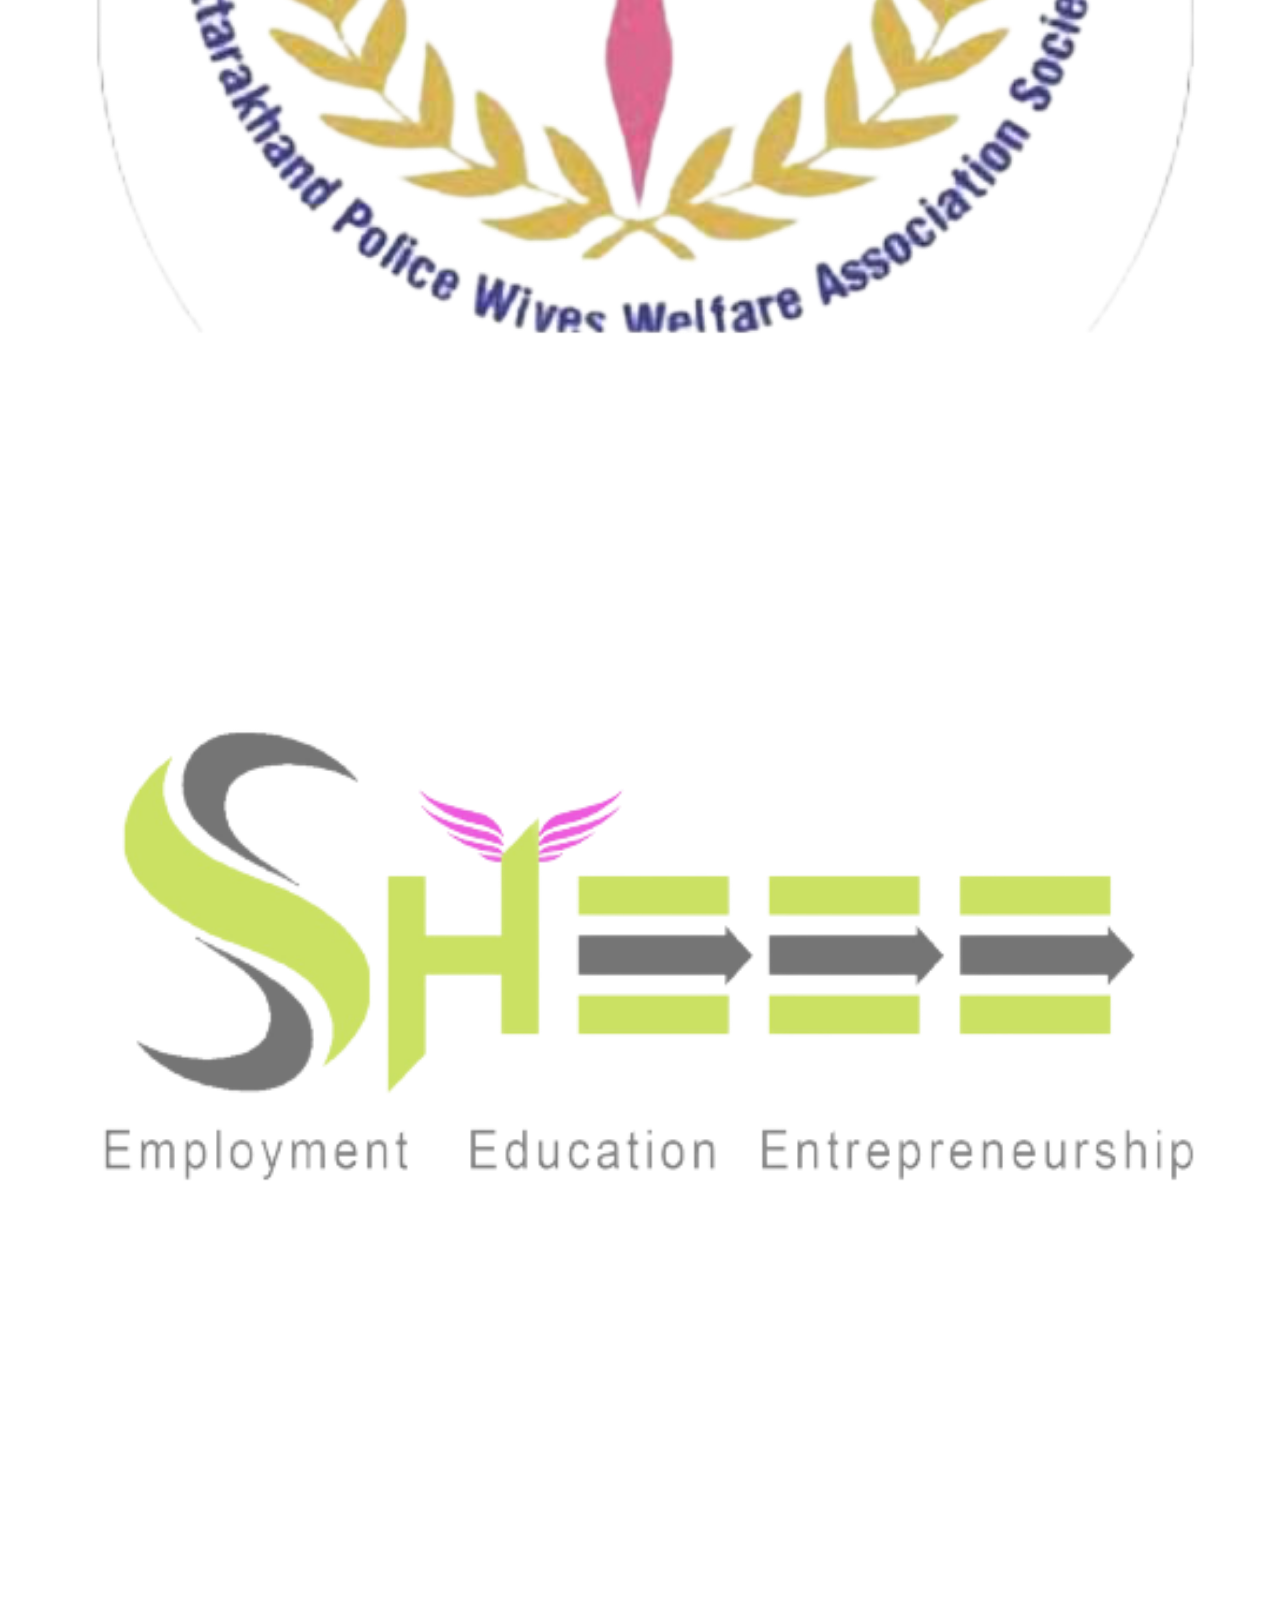
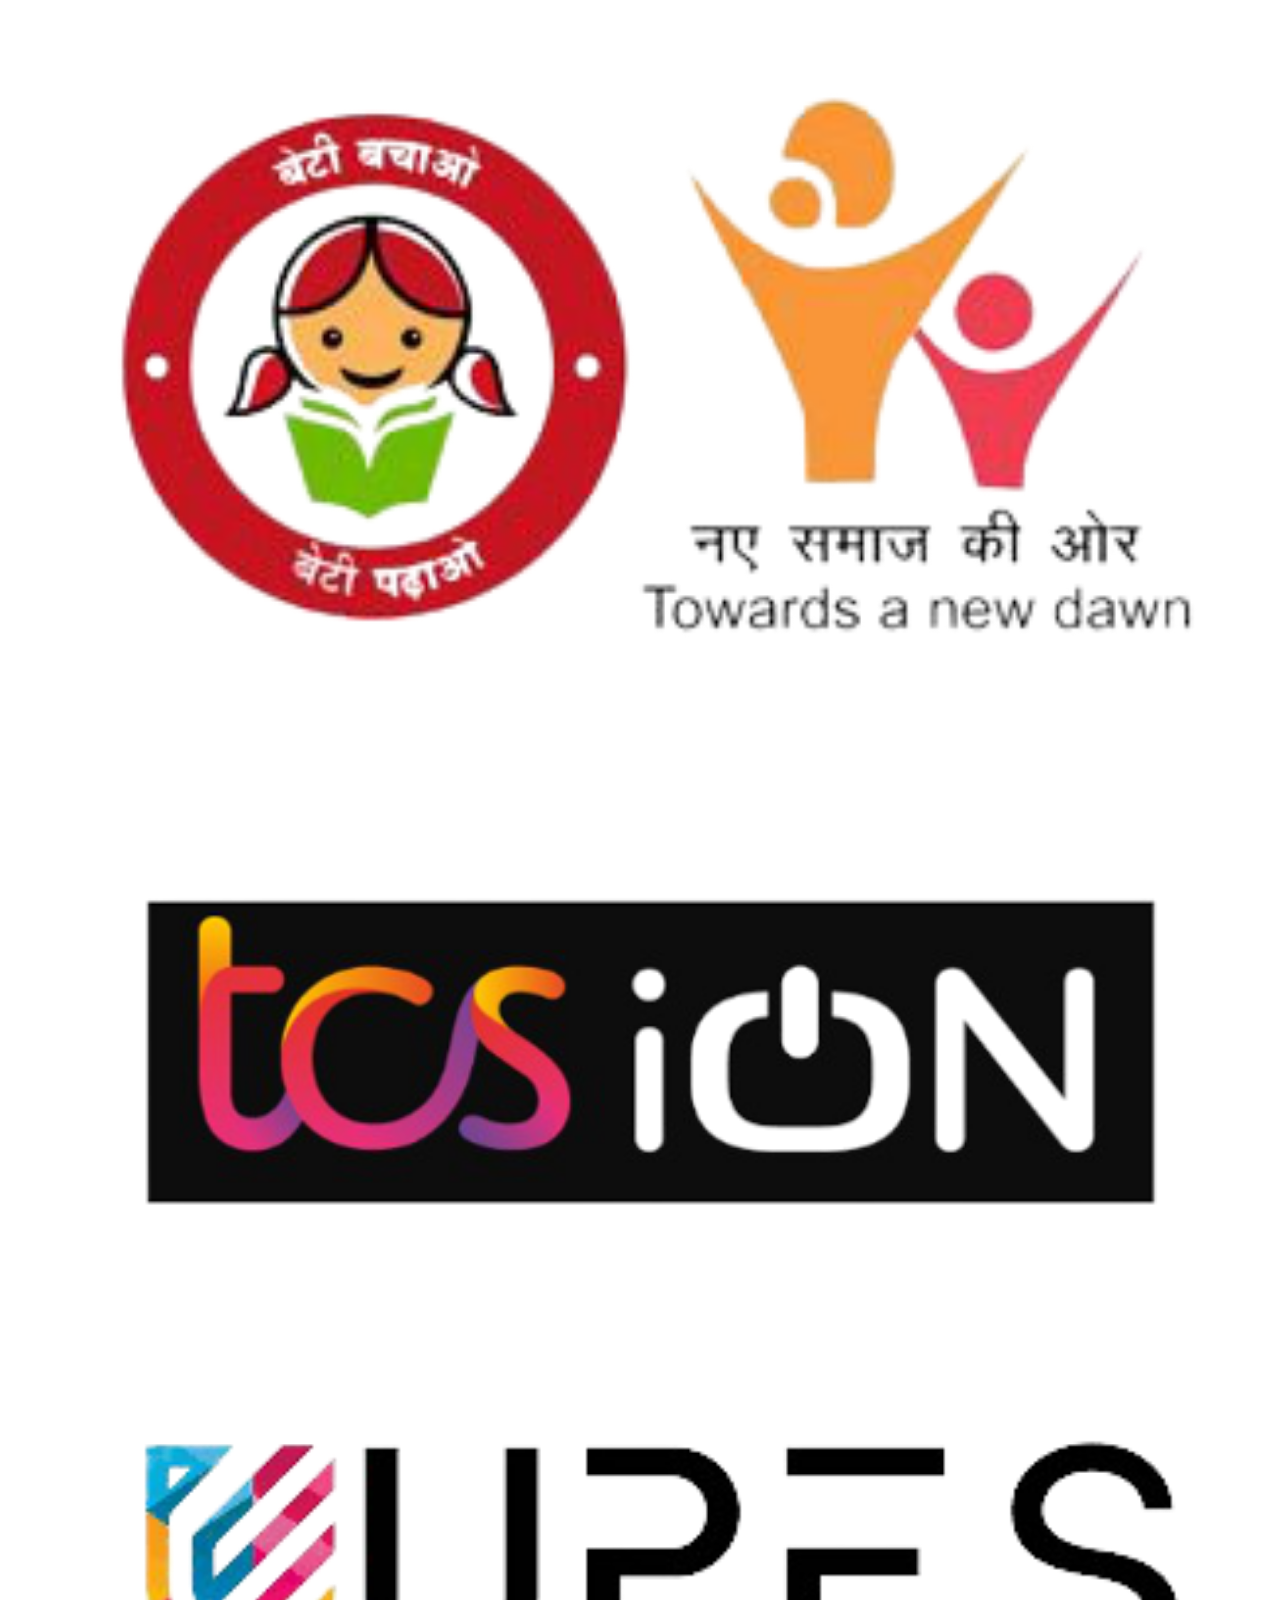
==== commit be13a1e7: "added the updated code" ====
--- a/index.html
+++ b/index.html
@@ -4,13 +4,13 @@
 <head>
     <!-- Required meta tags -->
     <meta charset="utf-8">
-    <meta name="viewport" content="width=device-width, initial-scale=1">
+    <meta name="viewport" content="width=device-width, initial-scale=1.0">
 
     <!-- <link rel="stylesheet" href="https://maxcdn.bootstrapcdn.com/bootstrap/3.3.7/css/bootstrap.min.css"> -->
     <link rel="stylesheet" href="css/bootstrap.min.css">
     <link rel="stylesheet" href="css/boxicons.min.css">
     <link rel="stylesheet" href="https://cdnjs.cloudflare.com/ajax/libs/animate.css/4.1.1/animate.min.css" />
-
+    <link rel="icon" type="image/x-icon" href="./img/DivIn_Pro_Logo-removebg-preview.png">
 
     <link rel="stylesheet" href="https://cdnjs.cloudflare.com/ajax/libs/font-awesome/6.4.0/css/all.min.css"
         integrity="sha512-iecdLmaskl7CVkqkXNQ/ZH/XLlvWZOJyj7Yy7tcenmpD1ypASozpmT/E0iPtmFIB46ZmdtAc9eNBvH0H/ZpiBw=="
@@ -226,7 +226,12 @@
                         <br /> We are committed to forging stronger relationships and driving sustainable growth for our
                         partners. With our exceptional all-women team that carefully crafts conversations and integrates
                         technology, we empower businesses to connect with their audience on a deeper level and achieve
-                        unparalleled success in sustainable ways.
+                        unparalleled success in sustainable ways. DivIn Pro (P) Ltd is an award-winning, social impact tech startup.
+                        DivIn Pro (P) Ltd is an award-winning, social impact tech startup. 
+                        We are an all-women Knowledge Process and Business Process Outsourcing 
+                        (KPO and BPO) Company for Research, Analytics, and Relationship Management that drives growth through project/process execution by integrating<br/> 
+                        <b>HUMANITY WITH TECHNOLOGY</b>
+                        
                     </p>
                     <img src="./img/USP-removebg-preview.png" alt="image" style="width: 25%;" />
                     <p>W3 = for WOMEN (target market), by WOMEN (all women team) & From WOMAN (woman founder);<br /> E3
@@ -278,8 +283,8 @@
                         <!-- </div> -->
                         <h6 class="mt-4 mb-2 text-center text-primary-two" style="font-size: 20px;">Values</h6>
                         <p class="text_1" style="text-align: center;">
-                            <b>Integrity</b>:We value honesty and transparency in our conduct as they<span
-                                class="dots">...</span>
+                            <b>Integrity</b>:We value honesty and transparency in our conduct as they<span class="dots">
+                                ...</span>
 
                             <span class="more_Text">
                                 are the cornerstones of trust, accountability, and meaningful relationships.
@@ -309,15 +314,7 @@
                 <div class="col-md-10 mx-auto text-center">
                     <!-- <h4 class="text-primary mb-3">W</h4> -->
                     <h5 class="mt-5 mb-3" style="font-size: 25px;">What do we do?</h5>
-                    <p>We provided Customized solutions. We provide a comprehensive, Tech-powered service portfolio from
-                        front-office customer care to
-                        back-office functions, including Marketing and sensitisation, Pre-sales, sales to post-sales,
-                        customer support, etc that builds brand reputation and ad customer loyalty.
-                        We are specialized in women, and children-specific, skills, and education-related products and
-                        services such as running helplines on Menstrual Cups, Career Counselling, academic counselling
-                        and Recruitment Services among various others like on-field project implementation, baseline
-                        surveys and third-party evaluations and
-                        assessments.
+                    <p>We Serve goodness by taking care of your customers and giving them a delightful experience and offering strategic solutions so that you can single-mindedly focus on your core business.
                     </p>
                 </div>
             </div>
@@ -637,7 +634,7 @@
                         <div class="cards-wrapper">
                             <div class="card-grid-space">
                                 <div class="num">01</div>
-                                <a class="card" href="#"
+                                <a class="card"
                                     style="--bg-img: url(https://images1-focus-opensocial.googleusercontent.com/gadgets/proxy?container=focus&resize_w=1500&url=https://codetheweb.blog/assets/img/posts/html-syntax/cover.jpg)">
                                     <div>
                                         <h3>HTML Syntax</h3>
@@ -645,7 +642,8 @@
                                             HTML syntax…</p>
                                         <div class="date">6 Oct 2017</div>
                                         <div class="tags">
-                                            <div class="tag">Read More</div>
+                                            <button class="tag trigger1"
+                                                onclick="event.preventDefault();">Read More</button>
                                         </div>
                                     </div>
                                 </a>
@@ -656,14 +654,15 @@
                         <div class="cards-wrapper">
                             <div class="card-grid-space">
                                 <div class="num">02</div>
-                                <a class="card" href="#"
+                                <a class="card"
                                     style="--bg-img: url('https://images1-focus-opensocial.googleusercontent.com/gadgets/proxy?container=focus&resize_w=1500&url=https://codetheweb.blog/assets/img/posts/basic-types-of-html-tags/cover.jpg')">
                                     <div>
                                         <h3>Basic types of HTML tags</h3>
                                         <p>Learn about some of the most common HTML tags…</p>
                                         <div class="date">9 Oct 2017</div>
                                         <div class="tags">
-                                            <div class="tag">Read More</div>
+                                            <button class="tag trigger2"
+                                                onclick="event.preventDefault();">Read More</button>
                                         </div>
                                     </div>
                                 </a>
@@ -674,14 +673,15 @@
                         <div class="cards-wrapper">
                             <div class="card-grid-space">
                                 <div class="num">03</div>
-                                <a class="card" href="#"
+                                <a class="card"
                                     style="--bg-img: url('https://images1-focus-opensocial.googleusercontent.com/gadgets/proxy?container=focus&resize_w=1500&url=https://codetheweb.blog/assets/img/posts/links-images-about-file-paths/cover.jpg')">
                                     <div>
                                         <h3>Links, images and about file paths</h3>
                                         <p>Learn how to use links and images along with file paths…</p>
                                         <div class="date">14 Oct 2017</div>
                                         <div class="tags">
-                                            <div class="tag">Read More</div>
+                                            <button class="tag trigger3"
+                                                onclick="event.preventDefault();">Read More</button>
                                         </div>
                                     </div>
                                 </a>
@@ -692,7 +692,7 @@
                         <div class="cards-wrapper">
                             <div class="card-grid-space">
                                 <div class="num">04</div>
-                                <a class="card" href="#"
+                                <a class="card"
                                     style="--bg-img: url(https://images1-focus-opensocial.googleusercontent.com/gadgets/proxy?container=focus&resize_w=1500&url=https://codetheweb.blog/assets/img/posts/html-syntax/cover.jpg)">
                                     <div>
                                         <h3>HTML Syntax</h3>
@@ -700,7 +700,8 @@
                                             HTML syntax…</p>
                                         <div class="date">6 Oct 2017</div>
                                         <div class="tags">
-                                            <div class="tag">Read More</div>
+                                            <button class="tag trigger4"
+                                                onclick="event.preventDefault();">Read More</button>
                                         </div>
                                     </div>
                                 </a>
@@ -711,14 +712,15 @@
                         <div class="cards-wrapper">
                             <div class="card-grid-space">
                                 <div class="num">05</div>
-                                <a class="card" href="#"
+                                <a class="card"
                                     style="--bg-img: url('https://images1-focus-opensocial.googleusercontent.com/gadgets/proxy?container=focus&resize_w=1500&url=https://codetheweb.blog/assets/img/posts/basic-types-of-html-tags/cover.jpg')">
                                     <div>
                                         <h3>Basic types of HTML tags</h3>
                                         <p>Learn about some of the most common HTML tags…</p>
                                         <div class="date">9 Oct 2017</div>
                                         <div class="tags">
-                                            <div class="tag">Read More</div>
+                                            <button class="tag trigger5"
+                                                onclick="event.preventDefault();">Read More</button>
                                         </div>
                                     </div>
                                 </a>
@@ -729,14 +731,15 @@
                         <div class="cards-wrapper">
                             <div class="card-grid-space">
                                 <div class="num">06</div>
-                                <a class="card" href="#"
+                                <a class="card"
                                     style="--bg-img: url('https://images1-focus-opensocial.googleusercontent.com/gadgets/proxy?container=focus&resize_w=1500&url=https://codetheweb.blog/assets/img/posts/links-images-about-file-paths/cover.jpg')">
                                     <div>
                                         <h3>Links, images and about file paths</h3>
                                         <p>Learn how to use links and images along with file paths…</p>
                                         <div class="date">14 Oct 2017</div>
                                         <div class="tags">
-                                            <div class="tag">Read More</div>
+                                            <button class="tag trigger6"
+                                                onclick="event.preventDefault();">Read More</button>
                                         </div>
                                     </div>
                                 </a>
@@ -747,7 +750,7 @@
                         <div class="cards-wrapper">
                             <div class="card-grid-space">
                                 <div class="num">07</div>
-                                <a class="card" href="#"
+                                <a class="card"
                                     style="--bg-img: url(https://images1-focus-opensocial.googleusercontent.com/gadgets/proxy?container=focus&resize_w=1500&url=https://codetheweb.blog/assets/img/posts/html-syntax/cover.jpg)">
                                     <div>
                                         <h3>HTML Syntax</h3>
@@ -755,7 +758,8 @@
                                             HTML syntax…</p>
                                         <div class="date">6 Oct 2017</div>
                                         <div class="tags">
-                                            <div class="tag">Read More</div>
+                                            <button class="tag trigger7"
+                                                onclick="event.preventDefault();">Read More</button>
                                         </div>
                                     </div>
                                 </a>
@@ -766,14 +770,15 @@
                         <div class="cards-wrapper">
                             <div class="card-grid-space">
                                 <div class="num">08</div>
-                                <a class="card" href="#"
+                                <a class="card"
                                     style="--bg-img: url('https://images1-focus-opensocial.googleusercontent.com/gadgets/proxy?container=focus&resize_w=1500&url=https://codetheweb.blog/assets/img/posts/basic-types-of-html-tags/cover.jpg')">
                                     <div>
                                         <h3>Basic types of HTML tags</h3>
                                         <p>Learn about some of the most common HTML tags…</p>
                                         <div class="date">9 Oct 2017</div>
                                         <div class="tags">
-                                            <div class="tag">Read More</div>
+                                            <button class="tag trigger8"
+                                                onclick="event.preventDefault();">Read More</button>
                                         </div>
                                     </div>
                                 </a>
@@ -784,14 +789,15 @@
                         <div class="cards-wrapper">
                             <div class="card-grid-space">
                                 <div class="num">09</div>
-                                <a class="card" href="#"
+                                <a class="card"
                                     style="--bg-img: url('https://images1-focus-opensocial.googleusercontent.com/gadgets/proxy?container=focus&resize_w=1500&url=https://codetheweb.blog/assets/img/posts/links-images-about-file-paths/cover.jpg')">
                                     <div>
                                         <h3>Links, images and about file paths</h3>
                                         <p>Learn how to use links and images along with file paths…</p>
                                         <div class="date">14 Oct 2017</div>
                                         <div class="tags">
-                                            <div class="tag">Read More</div>
+                                            <button class="tag trigger9"
+                                                onclick="event.preventDefault();">Read More</button>
                                         </div>
                                     </div>
                                 </a>
@@ -802,7 +808,7 @@
                         <div class="cards-wrapper">
                             <div class="card-grid-space">
                                 <div class="num">10</div>
-                                <a class="card" href="#"
+                                <a class="card"
                                     style="--bg-img: url(https://images1-focus-opensocial.googleusercontent.com/gadgets/proxy?container=focus&resize_w=1500&url=https://codetheweb.blog/assets/img/posts/html-syntax/cover.jpg)">
                                     <div>
                                         <h3>HTML Syntax</h3>
@@ -810,7 +816,8 @@
                                             HTML syntax…</p>
                                         <div class="date">6 Oct 2017</div>
                                         <div class="tags">
-                                            <div class="tag">Read More</div>
+                                            <button class="tag trigger10"
+                                                onclick="event.preventDefault();">Read More</button>
                                         </div>
                                     </div>
                                 </a>
@@ -819,6 +826,464 @@
                     </div>
                 </div>
             </div>
+            <div class="modal1">
+                <div class="overlay"></div>
+                <div class="modal-content1">
+                    <span class="close-button1">×</span>
+                    <h1>Hello, I am a modal!</h1>
+                    <p>Lorem ipsum dolor sit amet consectetur adipisicing elit. Nulla eius eaque ea aspernatur facilis
+                        quae animi assumenda, eos magnam vero possimus sequi natus cupiditate veniam placeat tenetur.
+                        Reprehenderit, eos voluptatem. Lorem ipsum, dolor sit amet consectetur adipisicing elit. Magnam
+                        sequi, est aliquam molestiae reprehenderit tenetur et tempore totam quisquam culpa ea, dolores
+                        quam deleniti asperiores ipsum obcaecati laudantium nesciunt magni! Lorem ipsum dolor, sit amet
+                        consectetur adipisicing elit. Sit, omnis repellat sequi totam ab ex. Odit quos distinctio ipsum
+                        ex a? Voluptatum, animi. Similique accusantium nobis maiores neque, dolorem sapiente. Lorem
+                        ipsum dolor sit amet, consectetur adipisicing elit. Sit maiores nostrum illo doloribus quia ab
+                        nobis nihil non, dicta fugit, alias earum voluptatum possimus molestias ullam cupiditate! Eum,
+                        doloremque nesciunt. Lorem, ipsum dolor sit amet consectetur adipisicing elit. Impedit enim,
+                        soluta at ad odit modi error non quidem, expedita distinctio excepturi saepe maiores! Beatae
+                        maxime quibusdam iure necessitatibus sunt temporibus. Lorem ipsum dolor sit amet consectetur
+                        adipisicing elit. Vero reprehenderit velit soluta quisquam sint consequatur quod asperiores
+                        aliquid adipisci odio consequuntur inventore illo repellat facere nam alias, hic minus a? Lorem
+                        ipsum dolor sit amet consectetur adipisicing elit. Laborum omnis quidem voluptatum eveniet ut
+                        est totam ea, modi nesciunt rerum officiis quis reprehenderit, pariatur reiciendis sapiente
+                        doloremque, recusandae mollitia! Nobis! Lorem ipsum dolor, sit amet consectetur adipisicing
+                        elit. Praesentium eum magnam a mollitia error eligendi corrupti, tempora porro. Dolorum alias
+                        vel fugiat ipsa laborum, explicabo aliquid saepe distinctio cumque quod.</p>
+                </div>
+            </div>
+
+            <script>
+                const modal = document.querySelector(".modal1");
+                const trigger = document.querySelector(".trigger1");
+                const closeButton = document.querySelector(".close-button1");
+
+                function toggleModal() {
+                    modal.classList.toggle("show-modal1");
+                    document.body.style.overflowY = modal1.classList.contains("show-modal1") ? "hidden" : "auto";
+                    // console.log("hey");
+                }
+
+                function windowOnClick(event) {
+                    if (event.target === modal) {
+                        toggleModal();
+                    }
+                }
+
+                trigger.addEventListener("click", toggleModal);
+                closeButton.addEventListener("click", toggleModal);
+                window.addEventListener("click", windowOnClick);
+            </script>
+
+            <!-- Trigger 2 -->
+
+            <div class="modal2">
+                <div class="modal-content2">
+                    <span class="close-button2">×</span>
+                    <h1>Hello, I am a modal!</h1>
+                    <p>Lorem ipsum dolor sit amet consectetur adipisicing elit. Nulla eius eaque ea aspernatur facilis
+                        quae animi assumenda, eos magnam vero possimus sequi natus cupiditate veniam placeat tenetur.
+                        Reprehenderit, eos voluptatem. Lorem ipsum, dolor sit amet consectetur adipisicing elit. Magnam
+                        sequi, est aliquam molestiae reprehenderit tenetur et tempore totam quisquam culpa ea, dolores
+                        quam deleniti asperiores ipsum obcaecati laudantium nesciunt magni! Lorem ipsum dolor, sit amet
+                        consectetur adipisicing elit. Sit, omnis repellat sequi totam ab ex. Odit quos distinctio ipsum
+                        ex a? Voluptatum, animi. Similique accusantium nobis maiores neque, dolorem sapiente. Lorem
+                        ipsum dolor sit amet, consectetur adipisicing elit. Sit maiores nostrum illo doloribus quia ab
+                        nobis nihil non, dicta fugit, alias earum voluptatum possimus molestias ullam cupiditate! Eum,
+                        doloremque nesciunt. Lorem, ipsum dolor sit amet consectetur adipisicing elit. Impedit enim,
+                        soluta at ad odit modi error non quidem, expedita distinctio excepturi saepe maiores! Beatae
+                        maxime quibusdam iure necessitatibus sunt temporibus. Lorem ipsum dolor sit amet consectetur
+                        adipisicing elit. Vero reprehenderit velit soluta quisquam sint consequatur quod asperiores
+                        aliquid adipisci odio consequuntur inventore illo repellat facere nam alias, hic minus a?</p>
+                </div>
+            </div>
+
+            <script>
+                const modal2 = document.querySelector(".modal2");
+                const trigger2 = document.querySelector(".trigger2");
+                const closeButton2 = document.querySelector(".close-button2");
+
+                function toggleModal() {
+                    modal2.classList.toggle("show-modal2");
+                    document.body.style.overflowY = modal2.classList.contains("show-modal2") ? "hidden" : "auto";
+
+                    // console.log("hey");
+                }
+
+                function windowOnClick(event) {
+                    if (event.target === mod) {
+                        toggleModal();
+                    }
+                }
+
+                trigger2.addEventListener("click", toggleModal);
+                closeButton2.addEventListener("click", toggleModal);
+                window.addEventListener("click", windowOnClick);
+            </script>
+
+            <!-- Trigger 3 -->
+
+            <div class="modal3">
+                <div class="modal-content3">
+                    <span class="close-button3">×</span>
+                    <h1>Hello, I am a modal!</h1>
+                    <p>Lorem ipsum dolor sit amet consectetur adipisicing elit. Nulla eius eaque ea aspernatur facilis
+                        quae animi assumenda, eos magnam vero possimus sequi natus cupiditate veniam placeat tenetur.
+                        Reprehenderit, eos voluptatem. Lorem ipsum, dolor sit amet consectetur adipisicing elit. Magnam
+                        sequi, est aliquam molestiae reprehenderit tenetur et tempore totam quisquam culpa ea, dolores
+                        quam deleniti asperiores ipsum obcaecati laudantium nesciunt magni! Lorem ipsum dolor, sit amet
+                        consectetur adipisicing elit. Sit, omnis repellat sequi totam ab ex. Odit quos distinctio ipsum
+                        ex a? Voluptatum, animi. Similique accusantium nobis maiores neque, dolorem sapiente. Lorem
+                        ipsum dolor sit amet, consectetur adipisicing elit. Sit maiores nostrum illo doloribus quia ab
+                        nobis nihil non, dicta fugit, alias earum voluptatum possimus molestias ullam cupiditate! Eum,
+                        doloremque nesciunt. Lorem, ipsum dolor sit amet consectetur adipisicing elit. Impedit enim,
+                        soluta at ad odit modi error non quidem, expedita distinctio excepturi saepe maiores! Beatae
+                        maxime quibusdam iure necessitatibus sunt temporibus. Lorem ipsum dolor sit amet consectetur
+                        adipisicing elit. Vero reprehenderit velit soluta quisquam sint consequatur quod asperiores
+                        aliquid adipisci odio consequuntur inventore illo repellat facere nam alias, hic minus a?</p>
+                </div>
+            </div>
+
+            <script>
+                const modal3 = document.querySelector(".modal3");
+                const trigger3 = document.querySelector(".trigger3");
+                const closeButton3 = document.querySelector(".close-button3");
+
+                function toggleModal() {
+                    modal3.classList.toggle("show-modal3");
+                    document.body.style.overflowY = modal3.classList.contains("show-modal3") ? "hidden" : "auto";
+                    // console.log("hey");
+                }
+
+                function windowOnClick(event) {
+                    if (event.target === modal3) {
+                        toggleModal();
+                    }
+                }
+
+                trigger3.addEventListener("click", toggleModal);
+                closeButton3.addEventListener("click", toggleModal);
+                window.addEventListener("click", windowOnClick);
+            </script>
+
+            <!-- Trigger 4 -->
+
+            <div class="modal4">
+                <div class="modal-content4">
+                    <span class="close-button4">×</span>
+                    <h1>Hello, I am a modal!</h1>
+                    <p>Lorem ipsum dolor sit amet consectetur adipisicing elit. Nulla eius eaque ea aspernatur facilis
+                        quae animi assumenda, eos magnam vero possimus sequi natus cupiditate veniam placeat tenetur.
+                        Reprehenderit, eos voluptatem. Lorem ipsum, dolor sit amet consectetur adipisicing elit. Magnam
+                        sequi, est aliquam molestiae reprehenderit tenetur et tempore totam quisquam culpa ea, dolores
+                        quam deleniti asperiores ipsum obcaecati laudantium nesciunt magni! Lorem ipsum dolor, sit amet
+                        consectetur adipisicing elit. Sit, omnis repellat sequi totam ab ex. Odit quos distinctio ipsum
+                        ex a? Voluptatum, animi. Similique accusantium nobis maiores neque, dolorem sapiente. Lorem
+                        ipsum dolor sit amet, consectetur adipisicing elit. Sit maiores nostrum illo doloribus quia ab
+                        nobis nihil non, dicta fugit, alias earum voluptatum possimus molestias ullam cupiditate! Eum,
+                        doloremque nesciunt. Lorem, ipsum dolor sit amet consectetur adipisicing elit. Impedit enim,
+                        soluta at ad odit modi error non quidem, expedita distinctio excepturi saepe maiores! Beatae
+                        maxime quibusdam iure necessitatibus sunt temporibus. Lorem ipsum dolor sit amet consectetur
+                        adipisicing elit. Vero reprehenderit velit soluta quisquam sint consequatur quod asperiores
+                        aliquid adipisci odio consequuntur inventore illo repellat facere nam alias, hic minus a?</p>
+                </div>
+            </div>
+
+            <script>
+                const modal4 = document.querySelector(".modal4");
+                const trigger4 = document.querySelector(".trigger4");
+                const closeButton4 = document.querySelector(".close-button4");
+
+                function toggleModal() {
+                    modal4.classList.toggle("show-modal4");
+                    document.body.style.overflowY = modal4.classList.contains("show-modal4") ? "hidden" : "auto";
+
+                    // console.log("hey");
+                }
+
+                function windowOnClick(event) {
+                    if (event.target === modal4) {
+                        toggleModal();
+                    }
+                }
+
+                trigger4.addEventListener("click", toggleModal);
+                closeButton4.addEventListener("click", toggleModal);
+                window.addEventListener("click", windowOnClick);
+            </script>
+
+            <!-- Trigger 5 -->
+
+            <div class="modal5">
+                <div class="modal-content5">
+                    <span class="close-button5">×</span>
+                    <h1>Hello, I am a modal!</h1>
+                    <p>Lorem ipsum dolor sit amet consectetur adipisicing elit. Nulla eius eaque ea aspernatur facilis
+                        quae animi assumenda, eos magnam vero possimus sequi natus cupiditate veniam placeat tenetur.
+                        Reprehenderit, eos voluptatem. Lorem ipsum, dolor sit amet consectetur adipisicing elit. Magnam
+                        sequi, est aliquam molestiae reprehenderit tenetur et tempore totam quisquam culpa ea, dolores
+                        quam deleniti asperiores ipsum obcaecati laudantium nesciunt magni! Lorem ipsum dolor, sit amet
+                        consectetur adipisicing elit. Sit, omnis repellat sequi totam ab ex. Odit quos distinctio ipsum
+                        ex a? Voluptatum, animi. Similique accusantium nobis maiores neque, dolorem sapiente. Lorem
+                        ipsum dolor sit amet, consectetur adipisicing elit. Sit maiores nostrum illo doloribus quia ab
+                        nobis nihil non, dicta fugit, alias earum voluptatum possimus molestias ullam cupiditate! Eum,
+                        doloremque nesciunt. Lorem, ipsum dolor sit amet consectetur adipisicing elit. Impedit enim,
+                        soluta at ad odit modi error non quidem, expedita distinctio excepturi saepe maiores! Beatae
+                        maxime quibusdam iure necessitatibus sunt temporibus. Lorem ipsum dolor sit amet consectetur
+                        adipisicing elit. Vero reprehenderit velit soluta quisquam sint consequatur quod asperiores
+                        aliquid adipisci odio consequuntur inventore illo repellat facere nam alias, hic minus a?</p>
+                </div>
+            </div>
+
+            <script>
+                const modal5 = document.querySelector(".modal5");
+                const trigger5 = document.querySelector(".trigger5");
+                const closeButton5 = document.querySelector(".close-button5");
+
+                function toggleModal() {
+                    modal5.classList.toggle("show-modal5");
+                    document.body.style.overflowY = modal5.classList.contains("show-modal5") ? "hidden" : "auto";
+
+                    // console.log("hey");
+                }
+
+                function windowOnClick(event) {
+                    if (event.target === modal5) {
+                        toggleModal();
+                    }
+                }
+
+                trigger5.addEventListener("click", toggleModal);
+                closeButton5.addEventListener("click", toggleModal);
+                window.addEventListener("click", windowOnClick);
+            </script>
+
+            <!-- Trigger 6 -->
+
+            <div class="modal6">
+                <div class="modal-content6">
+                    <span class="close-button6">×</span>
+                    <h1>Hello, I am a modal!</h1>
+                    <p>Lorem ipsum dolor sit amet consectetur adipisicing elit. Nulla eius eaque ea aspernatur facilis
+                        quae animi assumenda, eos magnam vero possimus sequi natus cupiditate veniam placeat tenetur.
+                        Reprehenderit, eos voluptatem. Lorem ipsum, dolor sit amet consectetur adipisicing elit. Magnam
+                        sequi, est aliquam molestiae reprehenderit tenetur et tempore totam quisquam culpa ea, dolores
+                        quam deleniti asperiores ipsum obcaecati laudantium nesciunt magni! Lorem ipsum dolor, sit amet
+                        consectetur adipisicing elit. Sit, omnis repellat sequi totam ab ex. Odit quos distinctio ipsum
+                        ex a? Voluptatum, animi. Similique accusantium nobis maiores neque, dolorem sapiente. Lorem
+                        ipsum dolor sit amet, consectetur adipisicing elit. Sit maiores nostrum illo doloribus quia ab
+                        nobis nihil non, dicta fugit, alias earum voluptatum possimus molestias ullam cupiditate! Eum,
+                        doloremque nesciunt. Lorem, ipsum dolor sit amet consectetur adipisicing elit. Impedit enim,
+                        soluta at ad odit modi error non quidem, expedita distinctio excepturi saepe maiores! Beatae
+                        maxime quibusdam iure necessitatibus sunt temporibus. Lorem ipsum dolor sit amet consectetur
+                        adipisicing elit. Vero reprehenderit velit soluta quisquam sint consequatur quod asperiores
+                        aliquid adipisci odio consequuntur inventore illo repellat facere nam alias, hic minus a?</p>
+                </div>
+            </div>
+
+            <script>
+                const modal6 = document.querySelector(".modal6");
+                const trigger6 = document.querySelector(".trigger6");
+                const closeButton6 = document.querySelector(".close-button6");
+
+                function toggleModal() {
+                    modal6.classList.toggle("show-modal6");
+                    document.body.style.overflowY = modal6.classList.contains("show-modal6") ? "hidden" : "auto";
+                    // console.log("hey");
+                }
+
+                function windowOnClick(event) {
+                    if (event.target === modal6) {
+                        toggleModal();
+                    }
+                }
+
+                trigger6.addEventListener("click", toggleModal);
+                closeButton6.addEventListener("click", toggleModal);
+                window.addEventListener("click", windowOnClick);
+            </script>
+            <!-- Trigger 7 -->
+
+            <div class="modal7">
+                <div class="modal-content7">
+                    <span class="close-button7">×</span>
+                    <h1>Hello, I am a modal!</h1>
+                    <p>Lorem ipsum dolor sit amet consectetur adipisicing elit. Nulla eius eaque ea aspernatur facilis
+                        quae animi assumenda, eos magnam vero possimus sequi natus cupiditate veniam placeat tenetur.
+                        Reprehenderit, eos voluptatem. Lorem ipsum, dolor sit amet consectetur adipisicing elit. Magnam
+                        sequi, est aliquam molestiae reprehenderit tenetur et tempore totam quisquam culpa ea, dolores
+                        quam deleniti asperiores ipsum obcaecati laudantium nesciunt magni! Lorem ipsum dolor, sit amet
+                        consectetur adipisicing elit. Sit, omnis repellat sequi totam ab ex. Odit quos distinctio ipsum
+                        ex a? Voluptatum, animi. Similique accusantium nobis maiores neque, dolorem sapiente. Lorem
+                        ipsum dolor sit amet, consectetur adipisicing elit. Sit maiores nostrum illo doloribus quia ab
+                        nobis nihil non, dicta fugit, alias earum voluptatum possimus molestias ullam cupiditate! Eum,
+                        doloremque nesciunt. Lorem, ipsum dolor sit amet consectetur adipisicing elit. Impedit enim,
+                        soluta at ad odit modi error non quidem, expedita distinctio excepturi saepe maiores! Beatae
+                        maxime quibusdam iure necessitatibus sunt temporibus. Lorem ipsum dolor sit amet consectetur
+                        adipisicing elit. Vero reprehenderit velit soluta quisquam sint consequatur quod asperiores
+                        aliquid adipisci odio consequuntur inventore illo repellat facere nam alias, hic minus a?</p>
+                </div>
+            </div>
+
+            <script>
+                const modal7 = document.querySelector(".modal7");
+                const trigger7 = document.querySelector(".trigger7");
+                const closeButton7 = document.querySelector(".close-button7");
+
+                function toggleModal() {
+                    modal7.classList.toggle("show-modal7");
+                    document.body.style.overflowY = modal7.classList.contains("show-modal7") ? "hidden" : "auto";
+
+                    // console.log("hey");
+                }
+
+                function windowOnClick(event) {
+                    if (event.target === modal7) {
+                        toggleModal();
+                    }
+                }
+
+                trigger7.addEventListener("click", toggleModal);
+                closeButton7.addEventListener("click", toggleModal);
+                window.addEventListener("click", windowOnClick);
+            </script>
+
+            <!-- Trigger 8 -->
+
+            <div class="modal8">
+                <div class="modal-content8">
+                    <span class="close-button8">×</span>
+                    <h1>Hello, I am a modal!</h1>
+                    <p>Lorem ipsum dolor sit amet consectetur adipisicing elit. Nulla eius eaque ea aspernatur facilis
+                        quae animi assumenda, eos magnam vero possimus sequi natus cupiditate veniam placeat tenetur.
+                        Reprehenderit, eos voluptatem. Lorem ipsum, dolor sit amet consectetur adipisicing elit. Magnam
+                        sequi, est aliquam molestiae reprehenderit tenetur et tempore totam quisquam culpa ea, dolores
+                        quam deleniti asperiores ipsum obcaecati laudantium nesciunt magni! Lorem ipsum dolor, sit amet
+                        consectetur adipisicing elit. Sit, omnis repellat sequi totam ab ex. Odit quos distinctio ipsum
+                        ex a? Voluptatum, animi. Similique accusantium nobis maiores neque, dolorem sapiente. Lorem
+                        ipsum dolor sit amet, consectetur adipisicing elit. Sit maiores nostrum illo doloribus quia ab
+                        nobis nihil non, dicta fugit, alias earum voluptatum possimus molestias ullam cupiditate! Eum,
+                        doloremque nesciunt. Lorem, ipsum dolor sit amet consectetur adipisicing elit. Impedit enim,
+                        soluta at ad odit modi error non quidem, expedita distinctio excepturi saepe maiores! Beatae
+                        maxime quibusdam iure necessitatibus sunt temporibus. Lorem ipsum dolor sit amet consectetur
+                        adipisicing elit. Vero reprehenderit velit soluta quisquam sint consequatur quod asperiores
+                        aliquid adipisci odio consequuntur inventore illo repellat facere nam alias, hic minus a?</p>
+                </div>
+            </div>
+
+            <script>
+                const modal8 = document.querySelector(".modal8");
+                const trigger8 = document.querySelector(".trigger8");
+                const closeButton8 = document.querySelector(".close-button8");
+
+                function toggleModal() {
+                    modal8.classList.toggle("show-modal8");
+                    document.body.style.overflowY = modal8.classList.contains("show-modal8") ? "hidden" : "auto";
+
+                    // console.log("hey");
+                }
+
+                function windowOnClick(event) {
+                    if (event.target === modal8) {
+                        toggleModal();
+                    }
+                }
+
+                trigger8.addEventListener("click", toggleModal);
+                closeButton8.addEventListener("click", toggleModal);
+                window.addEventListener("click", windowOnClick);
+            </script>
+
+            <!-- Trigger 9 -->
+
+            <div class="modal9">
+                <div class="modal-content9">
+                    <span class="close-button9">×</span>
+                    <h1>Hello, I am a modal!</h1>
+                    <p>Lorem ipsum dolor sit amet consectetur adipisicing elit. Nulla eius eaque ea aspernatur facilis
+                        quae animi assumenda, eos magnam vero possimus sequi natus cupiditate veniam placeat tenetur.
+                        Reprehenderit, eos voluptatem. Lorem ipsum, dolor sit amet consectetur adipisicing elit. Magnam
+                        sequi, est aliquam molestiae reprehenderit tenetur et tempore totam quisquam culpa ea, dolores
+                        quam deleniti asperiores ipsum obcaecati laudantium nesciunt magni! Lorem ipsum dolor, sit amet
+                        consectetur adipisicing elit. Sit, omnis repellat sequi totam ab ex. Odit quos distinctio ipsum
+                        ex a? Voluptatum, animi. Similique accusantium nobis maiores neque, dolorem sapiente. Lorem
+                        ipsum dolor sit amet, consectetur adipisicing elit. Sit maiores nostrum illo doloribus quia ab
+                        nobis nihil non, dicta fugit, alias earum voluptatum possimus molestias ullam cupiditate! Eum,
+                        doloremque nesciunt. Lorem, ipsum dolor sit amet consectetur adipisicing elit. Impedit enim,
+                        soluta at ad odit modi error non quidem, expedita distinctio excepturi saepe maiores! Beatae
+                        maxime quibusdam iure necessitatibus sunt temporibus. Lorem ipsum dolor sit amet consectetur
+                        adipisicing elit. Vero reprehenderit velit soluta quisquam sint consequatur quod asperiores
+                        aliquid adipisci odio consequuntur inventore illo repellat facere nam alias, hic minus a?</p>
+                </div>
+            </div>
+
+            <script>
+                const modal9 = document.querySelector(".modal9");
+                const trigger9 = document.querySelector(".trigger9");
+                const closeButton9 = document.querySelector(".close-button9");
+
+                function toggleModal() {
+                    modal9.classList.toggle("show-modal9");
+                    document.body.style.overflowY = modal9.classList.contains("show-modal9") ? "hidden" : "auto";
+                    // console.log("hey");
+                }
+
+                function windowOnClick(event) {
+                    if (event.target === modal9) {
+                        toggleModal();
+                    }
+                }
+
+                trigger9.addEventListener("click", toggleModal);
+                closeButton9.addEventListener("click", toggleModal);
+                window.addEventListener("click", windowOnClick);
+            </script>
+
+            <!-- Trigger 10 -->
+
+            <div class="modal10">
+                <div class="modal-content10">
+                    <span class="close-button10">×</span>
+                    <h1>Hello, I am a modal!</h1>
+                    <p>Lorem ipsum dolor sit amet consectetur adipisicing elit. Nulla eius eaque ea aspernatur facilis
+                        quae animi assumenda, eos magnam vero possimus sequi natus cupiditate veniam placeat tenetur.
+                        Reprehenderit, eos voluptatem. Lorem ipsum, dolor sit amet consectetur adipisicing elit. Magnam
+                        sequi, est aliquam molestiae reprehenderit tenetur et tempore totam quisquam culpa ea, dolores
+                        quam deleniti asperiores ipsum obcaecati laudantium nesciunt magni! Lorem ipsum dolor, sit amet
+                        consectetur adipisicing elit. Sit, omnis repellat sequi totam ab ex. Odit quos distinctio ipsum
+                        ex a? Voluptatum, animi. Similique accusantium nobis maiores neque, dolorem sapiente. Lorem
+                        ipsum dolor sit amet, consectetur adipisicing elit. Sit maiores nostrum illo doloribus quia ab
+                        nobis nihil non, dicta fugit, alias earum voluptatum possimus molestias ullam cupiditate! Eum,
+                        doloremque nesciunt. Lorem, ipsum dolor sit amet consectetur adipisicing elit. Impedit enim,
+                        soluta at ad odit modi error non quidem, expedita distinctio excepturi saepe maiores! Beatae
+                        maxime quibusdam iure necessitatibus sunt temporibus. Lorem ipsum dolor sit amet consectetur
+                        adipisicing elit. Vero reprehenderit velit soluta quisquam sint consequatur quod asperiores
+                        aliquid adipisci odio consequuntur inventore illo repellat facere nam alias, hic minus a?</p>
+                </div>
+            </div>
+
+            <script>
+                const modal10 = document.querySelector(".modal10");
+                const trigger10 = document.querySelector(".trigger10");
+                const closeButton10 = document.querySelector(".close-button10");
+
+                function toggleModal() {
+                    modal10.classList.toggle("show-modal10");
+                    document.body.style.overflowY = modal10.classList.contains("show-modal10") ? "hidden" : "auto";
+
+                    // console.log("hey");
+                }
+
+                function windowOnClick(event) {
+                    if (event.target === modal10) {
+                        toggleModal();
+                    }
+                }
+
+                trigger10.addEventListener("click", toggleModal);
+                closeButton10.addEventListener("click", toggleModal);
+                window.addEventListener("click", windowOnClick);
+            </script>
 
             <div class="swiper-button-next swiper-navBtn"></div>
             <div class="swiper-button-prev swiper-navBtn"></div>
@@ -936,30 +1401,14 @@
                                 <div class="row">
                                     <div class="col-sm-6">
                                         <div class="testimonial-wrapper">
-                                            <div class="testimonial">Lorem ipsum dolor sit amet, consectetur adipiscing
-                                                elit. Nam eu sem tempor, varius quam at, luctus dui. Mauris magna metus,
-                                                dapibus nec turpis vel, semper malesuada ante, commodo iacul viverra.
+                                            <div class="testimonial">It is a pleasure working with Divin Pro. The team is professional in their approach and prompt in their responses. It stretches beyond the scope of its work to deliver something extra to the customer. Dr. Juhi is smart and aggressive in her business approach and strives to add value to her customers as far as possible.
                                             </div>
                                             <div class="media">
-                                                <img src="/examples/images/clients/1.jpg" class="me-3" alt="">
+                                                <img src="./img/Test1.jpg" class="me-3" alt="">
                                                 <div class="media-body">
                                                     <div class="overview">
-                                                        <div class="name"><b>Name</b></div>
-                                                        <div class="details">Designation</div>
-                                                        <!-- <div class="star-rating">
-                                                            <ul class="list-inline">
-                                                                <li class="list-inline-item"><i class="fa fa-star"></i>
-                                                                </li>
-                                                                <li class="list-inline-item"><i class="fa fa-star"></i>
-                                                                </li>
-                                                                <li class="list-inline-item"><i class="fa fa-star"></i>
-                                                                </li>
-                                                                <li class="list-inline-item"><i class="fa fa-star"></i>
-                                                                </li>
-                                                                <li class="list-inline-item"><i
-                                                                        class="fa fa-star-half-o"></i></li>
-                                                            </ul>
-                                                        </div> -->
+                                                        <div class="name"><b>Renu Shah</b></div>
+                                                        <div class="details">Founder- Sheee</div>
                                                     </div>
                                                 </div>
                                             </div>
@@ -967,30 +1416,14 @@
                                     </div>
                                     <div class="col-sm-6">
                                         <div class="testimonial-wrapper">
-                                            <div class="testimonial">Vestibulum quis quam ut magna consequat faucibus.
-                                                Pellentesque eget mi suscipit tincidunt. Utmtc tempus dictum.
-                                                Pellentesque virra. Quis quam ut magna consequat faucibus, metus id mi
-                                                gravida.</div>
+                                            <div class="testimonial">We would like to thank you and your team for your dedication to the services. It was a very helpful activity - generating feedback, appointment settings, and dealing with queries. The team is extremely dedicated and focused. The daily reports are helpful for analysis and the weekly meetings helped us to generate new insights.
+                                            </div>
                                             <div class="media">
-                                                <img src="/examples/images/clients/2.jpg" class="me-3" alt="">
+                                                <img src="./img/Test2.png" class="me-3" alt="">
                                                 <div class="media-body">
                                                     <div class="overview">
-                                                        <div class="name"><b>Name</b></div>
-                                                        <div class="details">Designation</div>
-                                                        <!-- <div class="star-rating">
-                                                            <ul class="list-inline">
-                                                                <li class="list-inline-item"><i class="fa fa-star"></i>
-                                                                </li>
-                                                                <li class="list-inline-item"><i class="fa fa-star"></i>
-                                                                </li>
-                                                                <li class="list-inline-item"><i class="fa fa-star"></i>
-                                                                </li>
-                                                                <li class="list-inline-item"><i class="fa fa-star"></i>
-                                                                </li>
-                                                                <li class="list-inline-item"><i
-                                                                        class="fa fa-star-o"></i></li>
-                                                            </ul>
-                                                        </div> -->
+                                                        <div class="name"><b>Dr. Hema Garg</b></div>
+                                                        <div class="details">Director- Apollo Clinic</div>
                                                     </div>
                                                 </div>
                                             </div>
@@ -1002,30 +1435,14 @@
                                 <div class="row">
                                     <div class="col-sm-6">
                                         <div class="testimonial-wrapper">
-                                            <div class="testimonial">Lorem ipsum dolor sit amet, consectetur adipiscing
-                                                elit. Nam eu sem tempor, varius quam at, luctus dui. Mauris magna metus,
-                                                dapibus nec turpis vel, semper malesuada ante, commodo iacul viverra.
+                                            <div class="testimonial">DivInPro gave us a professional solution for a traditional problem. How not to lose people to follow up.  Backed by the training given by Dr Juhi herself, the tele-callers at DivInPro got us the data we needed to build a strong case for future programs in the region. It is clear that her team is adaptive, intuitive & hard-working, and it’s led by a person who has a deep understanding of the academic, industry & government ecosystems of the region. We are grateful for the support of her team that learned the basics of our program overnight to help communicate with the beneficiaries of our program Lakhon Khwaishein in local Garhwali and Kumauni.
                                             </div>
                                             <div class="media">
-                                                <img src="/examples/images/clients/3.jpg" class="me-3" alt="">
+                                                <img src="./img/Test5.jpg" class="me-3" alt="">
                                                 <div class="media-body">
                                                     <div class="overview">
-                                                        <div class="name"><b>Name</b></div>
-                                                        <div class="details">Designation</div>
-                                                        <!-- <div class="star-rating">
-                                                            <ul class="list-inline">
-                                                                <li class="list-inline-item"><i class="fa fa-star"></i>
-                                                                </li>
-                                                                <li class="list-inline-item"><i class="fa fa-star"></i>
-                                                                </li>
-                                                                <li class="list-inline-item"><i class="fa fa-star"></i>
-                                                                </li>
-                                                                <li class="list-inline-item"><i class="fa fa-star"></i>
-                                                                </li>
-                                                                <li class="list-inline-item"><i
-                                                                        class="fa fa-star-o"></i></li>
-                                                            </ul>
-                                                        </div> -->
+                                                        <div class="name"><b>Dr. Diksha Chaddha</b></div>
+                                                        <div class="details">Sirona Hygiene Foundation</div>
                                                     </div>
                                                 </div>
                                             </div>
@@ -1033,30 +1450,14 @@
                                     </div>
                                     <div class="col-sm-6">
                                         <div class="testimonial-wrapper">
-                                            <div class="testimonial">Vestibulum quis quam ut magna consequat faucibus.
-                                                Pellentesque eget mi suscipit tincidunt. Utmtc tempus dictum.
-                                                Pellentesque virra. Quis quam ut magna consequat faucibus, metus id mi
-                                                gravida.</div>
+                                            <div class="testimonial">It has been an incredible and overwhelming experience working with DivIn Pro. In 10 villages with more than 500 rightsholders, our combined efforts have been quite successful in raising awareness of MHM. In less than 3 months of time, approximately 60%+ of trained women started using menstrual cups as menstrual hygiene products. Since women are now well-informed about the menstrual cycle, they have also begun to talk about it in group meetings. Dr Juhi and the rest of the DivIn Pro team work incredibly hard and diligently to achieve the mission. We wish DivIn Pro continued success in their future endeavors and aspire to work with them in the future to have more positive impacts on society.
+                                            </div>
                                             <div class="media">
-                                                <img src="/examples/images/clients/4.jpg" class="me-3" alt="">
+                                                <img src="./img/Test4.jpg" class="me-3" alt="">
                                                 <div class="media-body">
                                                     <div class="overview">
-                                                        <div class="name"><b>Name</b></div>
-                                                        <div class="details">Designation</div>
-                                                        <!-- <div class="star-rating">
-                                                            <ul class="list-inline">
-                                                                <li class="list-inline-item"><i class="fa fa-star"></i>
-                                                                </li>
-                                                                <li class="list-inline-item"><i class="fa fa-star"></i>
-                                                                </li>
-                                                                <li class="list-inline-item"><i class="fa fa-star"></i>
-                                                                </li>
-                                                                <li class="list-inline-item"><i class="fa fa-star"></i>
-                                                                </li>
-                                                                <li class="list-inline-item"><i
-                                                                        class="fa fa-star-o"></i></li>
-                                                            </ul>
-                                                        </div> -->
+                                                        <div class="name"><b>NavPrabhat Singh Negi</b></div>
+                                                        <div class="details">Mount Valley Development Organisation</div>
                                                     </div>
                                                 </div>
                                             </div>
@@ -1068,36 +1469,20 @@
                                 <div class="row">
                                     <div class="col-sm-6">
                                         <div class="testimonial-wrapper">
-                                            <div class="testimonial">Lorem ipsum dolor sit amet, consectetur adipiscing
-                                                elit. Nam eu sem tempor, varius quam at, luctus dui. Mauris magna metus,
-                                                dapibus nec turpis vel, semper malesuada ante, commodo iacul viverra.
+                                            <div class="testimonial">I express my utmost appreciation and satisfaction with the research services provided by DivIn Pro as an Impact assessor and third-party evaluator for an aspirational, unique, and Innovative project on Homestay Entrepreneurship Development Program for developing entrepreneurs in Uttarakhand in the HomeStay Startup sector by Learnet Skills. DivIn Pro has consistently demonstrated a high level of professionalism, expertise, and commitment, which have significantly contributed to the success of our project. Their team was proactive in seeking clarification when needed and worked collaboratively with our staff, ensuring that the evaluation process remained seamless and efficient. DivIn Pro proved to be an invaluable partner in assessing the progress, effectiveness, and impact of our project. Their comprehensive evaluation methodologies and insightful analysis provided us with the necessary information to make data-driven decisions.
                                             </div>
                                             <div class="media">
-                                                <img src="/examples/images/clients/5.jpg" class="me-3" alt="">
+                                                <img src="./img/Test3.jpg" class="me-3" alt="">
                                                 <div class="media-body">
                                                     <div class="overview">
-                                                        <div class="name"><b>Name</b></div>
-                                                        <div class="details">Designation</div>
-                                                        <!-- <div class="star-rating">
-                                                            <ul class="list-inline">
-                                                                <li class="list-inline-item"><i class="fa fa-star"></i>
-                                                                </li>
-                                                                <li class="list-inline-item"><i class="fa fa-star"></i>
-                                                                </li>
-                                                                <li class="list-inline-item"><i class="fa fa-star"></i>
-                                                                </li>
-                                                                <li class="list-inline-item"><i class="fa fa-star"></i>
-                                                                </li>
-                                                                <li class="list-inline-item"><i
-                                                                        class="fa fa-star-o"></i></li>
-                                                            </ul>
-                                                        </div> -->
+                                                        <div class="name"><b>Ramesh Petwal</b></div>
+                                                        <div class="details">State Head- Learnet Skills Limited</div>
                                                     </div>
                                                 </div>
                                             </div>
                                         </div>
                                     </div>
-                                    <div class="col-sm-6">
+                                    <!-- <div class="col-sm-6">
                                         <div class="testimonial-wrapper">
                                             <div class="testimonial">Vestibulum quis quam ut magna consequat faucibus.
                                                 Pellentesque eget mi suscipit tincidunt. Utmtc tempus dictum.
@@ -1109,25 +1494,11 @@
                                                     <div class="overview">
                                                         <div class="name"><b>Name</b></div>
                                                         <div class="details">Designation</div>
-                                                        <!-- <div class="star-rating">
-                                                            <ul class="list-inline">
-                                                                <li class="list-inline-item"><i class="fa fa-star"></i>
-                                                                </li>
-                                                                <li class="list-inline-item"><i class="fa fa-star"></i>
-                                                                </li>
-                                                                <li class="list-inline-item"><i class="fa fa-star"></i>
-                                                                </li>
-                                                                <li class="list-inline-item"><i class="fa fa-star"></i>
-                                                                </li>
-                                                                <li class="list-inline-item"><i
-                                                                        class="fa fa-star-o"></i></li>
-                                                            </ul>
-                                                        </div> -->
                                                     </div>
                                                 </div>
                                             </div>
                                         </div>
-                                    </div>
+                                    </div> -->
                                 </div>
                             </div>
                         </div>
@@ -1152,7 +1523,8 @@
 
 
     <!-- CONTACT -->
-    <section id="contact" style="background: linear-gradient(30deg, rgba(183, 70, 149, 1) 41%, rgba(102, 70, 175, 1) 90%);">
+    <section id="contact"
+        style="background: linear-gradient(30deg, rgba(183, 70, 149, 1) 41%, rgba(102, 70, 175, 1) 90%);">
 
         <h4 class="mb-5 text-center" style="color: #ffffff;">CONTACT US</h4>
         <div class="container mt-2 d-flex justify-content-end gap-5">
@@ -1164,7 +1536,8 @@
                 </div>
             </div>
 
-            <form action="" class="col-md-7 row g-3 justify-content-center" style="background: rgba(255, 255, 255, 0.7); padding-bottom: 10px; border-radius: 5px;">
+            <form action="" class="col-md-7 row g-3 justify-content-center"
+                style="background: rgba(255, 255, 255, 0.7); padding-bottom: 10px; border-radius: 5px;">
                 <div class="col-md-5">
                     <input type="text" class="form-control" placeholder="Full Name">
                 </div>
@@ -1179,7 +1552,8 @@
                         placeholder="Enter Message"></textarea>
                 </div>
                 <div class="col-md-12 d-grid">
-                    <button class="btn btn-primary" style="background: #fff; color: #000; border-radius: 8px;">Contact</button>
+                    <button class="btn btn-primary"
+                        style="background: #fff; color: #000; border-radius: 8px;">Contact</button>
                 </div>
             </form>
 
@@ -1203,7 +1577,7 @@
                             <li><a href="#vision">Vision & Values</a></li>
                             <li><a href="team/index.html">Team</a></li>
                             <li><a href="#collab">Awards & Recognition</a></li>
-                            <li><a href="#contact">Contact Us</a></li>
+                            <li><a href="#">Contact Us</a></li>
                         </ul>
                     </div>
                     <div class="col-lg-2">
@@ -1217,7 +1591,7 @@
                                     with us</a></li>
                             <!-- <li><a href="#">Career</a></li> -->
                             <li><a href="#blog">Blogs</a></li>
-                            <li><a href="#">Gallery</a></li>
+                            <li><a href="gallery/index.html">Gallery</a></li>
                             <li><a href="#">News</a></li>
                         </ul>
                     </div>
--- a/blog style.css
+++ b/blog style.css
@@ -19,7 +19,7 @@
 .card {
   font-family: 'Heebo';
   --bg-filter-opacity: 0.5;
-  background-image: linear-gradient(rgba(0,0,0,var(--bg-filter-opacity)),rgba(0,0,0,var(--bg-filter-opacity))), var(--bg-img);
+  background-image: linear-gradient(rgba(0, 0, 0, var(--bg-filter-opacity)), rgba(0, 0, 0, var(--bg-filter-opacity))), var(--bg-img);
   height: 16em;
   width: 13em;
   font-size: 1.5em;
@@ -62,7 +62,7 @@
 
 .card .tags .tag {
   font-size: 0.75em;
-  background: rgba(255,255,255,0.5);
+  background: rgba(255, 255, 255, 0.5);
   border-radius: 0.3rem;
   padding: 0 0.5em;
   margin-right: 0.5em;
@@ -85,7 +85,8 @@
   opacity: .8;
 }
 
-.card:before, .card:after {
+.card:before,
+.card:after {
   content: '';
   transform: scale(0);
   transform-origin: top left;
@@ -114,7 +115,8 @@
   color: var(--color);
 }
 
-.card:hover:before, .card:hover:after {
+.card:hover:before,
+.card:hover:after {
   transform: scale(1);
 }
 
@@ -152,9 +154,11 @@
   .cards-wrapper {
     grid-template-columns: 1fr;
   }
+
   .info {
     justify-content: center;
   }
+
   .card-grid-space .num {
     margin-left: 0;
     text-align: center;
@@ -165,6 +169,7 @@
   .cards-wrapper {
     padding: 4rem 2rem;
   }
+
   .card {
     max-width: calc(100vw - 4rem);
   }
@@ -175,7 +180,532 @@
     display: block;
     text-align: center;
   }
+
   .info h1 {
     margin: 0;
   }
+}
+
+/* POPUP */
+
+.modal1 {
+  overflow: hidden;
+  position: fixed;
+  left: 0;
+  top: 0;
+  width: 100%;
+  height: 100%;
+  z-index: 100;
+  background-color: rgba(0, 0, 0, 0.5);
+  opacity: 0;
+  visibility: hidden;
+  transform: scale(1.1);
+  transition: visibility 0s linear 0.25s, opacity 0.25s 0s, transform 0.25s;
+}
+
+.overlay {
+  position: fixed;
+  left: 0;
+  top: 0;
+  width: 100%;
+  height: 100%;
+  background-color: rgba(0, 0, 0, 0.5);
+  z-index: -1;
+}
+
+.modal-content1 {
+  max-height: 80vh; /* Set maximum height for the modal content */
+  overflow-y: auto; /* Enable vertical scrolling if content exceeds the height */
+  margin-top: 3%;
+  position: absolute;
+  top: 50%;
+  left: 50%;
+  transform: translate(-50%, -50%);
+  background-color: white;
+  padding: 1rem 1.5rem;
+  width: 50rem;
+  border-radius: 0.5rem;
+
+}
+
+.close-button1 {
+  float: right;
+  width: 1.5rem;
+  line-height: 1.5rem;
+  text-align: center;
+  cursor: pointer;
+  border-radius: 0.25rem;
+  background-color: lightgray;
+}
+
+.close-button1:hover {
+  background-color: darkgray;
+}
+
+.show-modal1 {
+  opacity: 1;
+  visibility: visible;
+  transform: scale(1.0);
+  transition: visibility 0s linear 0s, opacity 0.25s 0s, transform 0.25s;
+}
+
+/* Trigger 2 */
+.modal2 {
+  position: fixed;
+  left: 0;
+  top: 0;
+  width: 100%;
+  height: 100%;
+  z-index: 100;
+  background-color: rgba(0, 0, 0, 0.5);
+  opacity: 0;
+  visibility: hidden;
+  transform: scale(1.1);
+  transition: visibility 0s linear 0.25s, opacity 0.25s 0s, transform 0.25s;
+}
+
+.modal-content2 {
+  max-height: 80vh; /* Set maximum height for the modal content */
+  overflow-y: auto; /* Enable vertical scrolling if content exceeds the height */
+  margin-top: 3%;
+  position: absolute;
+  top: 50%;
+  left: 50%;
+  transform: translate(-50%, -50%);
+  background-color: white;
+  padding: 1rem 1.5rem;
+  width: 50rem;
+  border-radius: 0.5rem;
+
+}
+
+.close-button2 {
+  float: right;
+  width: 1.5rem;
+  line-height: 1.5rem;
+  text-align: center;
+  cursor: pointer;
+  border-radius: 0.25rem;
+  background-color: lightgray;
+}
+
+.close-button2:hover {
+  background-color: darkgray;
+}
+.show-modal2 {
+  opacity: 1;
+  visibility: visible;
+  transform: scale(1.0);
+  transition: visibility 0s linear 0s, opacity 0.25s 0s, transform 0.25s;
+}
+
+/* Trigger 3 */
+.modal3 {
+  position: fixed;
+  left: 0;
+  top: 0;
+  width: 100%;
+  height: 100%;
+  z-index: 100;
+  background-color: rgba(0, 0, 0, 0.5);
+  opacity: 0;
+  visibility: hidden;
+  transform: scale(1.1);
+  transition: visibility 0s linear 0.25s, opacity 0.25s 0s, transform 0.25s;
+}
+
+.modal-content3 {
+  max-height: 80vh; /* Set maximum height for the modal content */
+  overflow-y: auto; /* Enable vertical scrolling if content exceeds the height */
+  margin-top: 3%;
+  position: absolute;
+  top: 50%;
+  left: 50%;
+  transform: translate(-50%, -50%);
+  background-color: white;
+  padding: 1rem 1.5rem;
+  width: 50rem;
+  border-radius: 0.5rem;
+
+}
+
+.close-button3 {
+  float: right;
+  width: 1.5rem;
+  line-height: 1.5rem;
+  text-align: center;
+  cursor: pointer;
+  border-radius: 0.25rem;
+  background-color: lightgray;
+}
+
+.close-button3:hover {
+  background-color: darkgray;
+}
+
+.show-modal3 {
+  opacity: 1;
+  visibility: visible;
+  transform: scale(1.0);
+  transition: visibility 0s linear 0s, opacity 0.25s 0s, transform 0.25s;
+}
+/* Trigger 4*/
+
+.modal4 {
+  position: fixed;
+  left: 0;
+  top: 0;
+  width: 100%;
+  height: 100%;
+  z-index: 100;
+  background-color: rgba(0, 0, 0, 0.5);
+  opacity: 0;
+  visibility: hidden;
+  transform: scale(1.1);
+  transition: visibility 0s linear 0.25s, opacity 0.25s 0s, transform 0.25s;
+}
+
+.modal-content4 {
+  max-height: 80vh; /* Set maximum height for the modal content */
+  overflow-y: auto; /* Enable vertical scrolling if content exceeds the height */
+  margin-top: 3%;
+  position: absolute;
+  top: 50%;
+  left: 50%;
+  transform: translate(-50%, -50%);
+  background-color: white;
+  padding: 1rem 1.5rem;
+  width: 50rem;
+  border-radius: 0.5rem;
+
+}
+
+.close-button4 {
+  float: right;
+  width: 1.5rem;
+  line-height: 1.5rem;
+  text-align: center;
+  cursor: pointer;
+  border-radius: 0.25rem;
+  background-color: lightgray;
+}
+
+.close-button4:hover {
+  background-color: darkgray;
+}
+.show-modal4 {
+  opacity: 1;
+  visibility: visible;
+  transform: scale(1.0);
+  transition: visibility 0s linear 0s, opacity 0.25s 0s, transform 0.25s;
+}
+
+/* Trigger 5 */
+
+.modal5 {
+  position: fixed;
+  left: 0;
+  top: 0;
+  width: 100%;
+  height: 100%;
+  z-index: 100;
+  background-color: rgba(0, 0, 0, 0.5);
+  opacity: 0;
+  visibility: hidden;
+  transform: scale(1.1);
+  transition: visibility 0s linear 0.25s, opacity 0.25s 0s, transform 0.25s;
+}
+
+.modal-content5 {
+  max-height: 80vh; /* Set maximum height for the modal content */
+  overflow-y: auto; /* Enable vertical scrolling if content exceeds the height */
+  margin-top: 3%;
+  position: absolute;
+  top: 50%;
+  left: 50%;
+  transform: translate(-50%, -50%);
+  background-color: white;
+  padding: 1rem 1.5rem;
+  width: 50rem;
+  border-radius: 0.5rem;
+
+}
+
+.close-button5 {
+  float: right;
+  width: 1.5rem;
+  line-height: 1.5rem;
+  text-align: center;
+  cursor: pointer;
+  border-radius: 0.25rem;
+  background-color: lightgray;
+}
+
+.close-button5:hover {
+  background-color: darkgray;
+}
+
+.show-modal5 {
+  opacity: 1;
+  visibility: visible;
+  transform: scale(1.0);
+  transition: visibility 0s linear 0s, opacity 0.25s 0s, transform 0.25s;
+}
+
+/* Trigger 6 */
+
+.modal6 {
+  position: fixed;
+  left: 0;
+  top: 0;
+  width: 100%;
+  height: 100%;
+  z-index: 100;
+  background-color: rgba(0, 0, 0, 0.5);
+  opacity: 0;
+  visibility: hidden;
+  transform: scale(1.1);
+  transition: visibility 0s linear 0.25s, opacity 0.25s 0s, transform 0.25s;
+}
+
+.modal-content6 {
+  max-height: 80vh; /* Set maximum height for the modal content */
+  overflow-y: auto; /* Enable vertical scrolling if content exceeds the height */
+  margin-top: 3%;
+  position: absolute;
+  top: 50%;
+  left: 50%;
+  transform: translate(-50%, -50%);
+  background-color: white;
+  padding: 1rem 1.5rem;
+  width: 50rem;
+  border-radius: 0.5rem;
+
+}
+
+.close-button6 {
+  float: right;
+  width: 1.5rem;
+  line-height: 1.5rem;
+  text-align: center;
+  cursor: pointer;
+  border-radius: 0.25rem;
+  background-color: lightgray;
+}
+
+.close-button6:hover {
+  background-color: darkgray;
+}
+
+.show-modal6 {
+  opacity: 1;
+  visibility: visible;
+  transform: scale(1.0);
+  transition: visibility 0s linear 0s, opacity 0.25s 0s, transform 0.25s;
+}
+
+/* Trigger 7 */
+
+.modal7 {
+  position: fixed;
+  left: 0;
+  top: 0;
+  width: 100%;
+  height: 100%;
+  z-index: 100;
+  background-color: rgba(0, 0, 0, 0.5);
+  opacity: 0;
+  visibility: hidden;
+  transform: scale(1.1);
+  transition: visibility 0s linear 0.25s, opacity 0.25s 0s, transform 0.25s;
+}
+
+.modal-content7 {
+  max-height: 80vh; /* Set maximum height for the modal content */
+  overflow-y: auto; /* Enable vertical scrolling if content exceeds the height */
+  margin-top: 3%;
+  position: absolute;
+  top: 50%;
+  left: 50%;
+  transform: translate(-50%, -50%);
+  background-color: white;
+  padding: 1rem 1.5rem;
+  width: 50rem;
+  border-radius: 0.5rem;
+
+}
+
+.close-button7 {
+  float: right;
+  width: 1.5rem;
+  line-height: 1.5rem;
+  text-align: center;
+  cursor: pointer;
+  border-radius: 0.25rem;
+  background-color: lightgray;
+}
+
+.close-button7:hover {
+  background-color: darkgray;
+}
+
+.show-modal7 {
+  opacity: 1;
+  visibility: visible;
+  transform: scale(1.0);
+  transition: visibility 0s linear 0s, opacity 0.25s 0s, transform 0.25s;
+}
+
+/* Trigger 8 */
+
+.modal8 {
+  position: fixed;
+  left: 0;
+  top: 0;
+  width: 100%;
+  height: 100%;
+  z-index: 100;
+  background-color: rgba(0, 0, 0, 0.5);
+  opacity: 0;
+  visibility: hidden;
+  transform: scale(1.1);
+  transition: visibility 0s linear 0.25s, opacity 0.25s 0s, transform 0.25s;
+}
+
+.modal-content8 {
+  max-height: 80vh; /* Set maximum height for the modal content */
+  overflow-y: auto; /* Enable vertical scrolling if content exceeds the height */
+  margin-top: 3%;
+  position: absolute;
+  top: 50%;
+  left: 50%;
+  transform: translate(-50%, -50%);
+  background-color: white;
+  padding: 1rem 1.5rem;
+  width: 50rem;
+  border-radius: 0.5rem;
+
+}
+
+.close-button8 {
+  float: right;
+  width: 1.5rem;
+  line-height: 1.5rem;
+  text-align: center;
+  cursor: pointer;
+  border-radius: 0.25rem;
+  background-color: lightgray;
+}
+
+.close-button8:hover {
+  background-color: darkgray;
+}
+
+.show-modal8 {
+  opacity: 1;
+  visibility: visible;
+  transform: scale(1.0);
+  transition: visibility 0s linear 0s, opacity 0.25s 0s, transform 0.25s;
+}
+/* Trigger 9 */
+
+.modal9 {
+  position: fixed;
+  left: 0;
+  top: 0;
+  width: 100%;
+  height: 100%;
+  z-index: 100;
+  background-color: rgba(0, 0, 0, 0.5);
+  opacity: 0;
+  visibility: hidden;
+  transform: scale(1.1);
+  transition: visibility 0s linear 0.25s, opacity 0.25s 0s, transform 0.25s;
+}
+
+.modal-content9 {
+  max-height: 80vh; /* Set maximum height for the modal content */
+  overflow-y: auto; /* Enable vertical scrolling if content exceeds the height */
+  margin-top: 3%;
+  position: absolute;
+  top: 50%;
+  left: 50%;
+  transform: translate(-50%, -50%);
+  background-color: white;
+  padding: 1rem 1.5rem;
+  width: 50rem;
+  border-radius: 0.5rem;
+
+}
+
+.close-button9 {
+  float: right;
+  width: 1.5rem;
+  line-height: 1.5rem;
+  text-align: center;
+  cursor: pointer;
+  border-radius: 0.25rem;
+  background-color: lightgray;
+}
+
+.close-button9:hover {
+  background-color: darkgray;
+}
+
+.show-modal9 {
+  opacity: 1;
+  visibility: visible;
+  transform: scale(1.0);
+  transition: visibility 0s linear 0s, opacity 0.25s 0s, transform 0.25s;
+}
+/* Trigger 10 */
+
+.modal10 {
+  position: fixed;
+  left: 0;
+  top: 0;
+  width: 100%;
+  height: 100%;
+  z-index: 100;
+  background-color: rgba(0, 0, 0, 0.5);
+  opacity: 0;
+  visibility: hidden;
+  transform: scale(1.1);
+  transition: visibility 0s linear 0.25s, opacity 0.25s 0s, transform 0.25s;
+}
+
+.modal-content10 {
+  max-height: 80vh; /* Set maximum height for the modal content */
+  overflow-y: auto; /* Enable vertical scrolling if content exceeds the height */
+  margin-top: 3%;
+  position: absolute;
+  top: 50%;
+  left: 50%;
+  transform: translate(-50%, -50%);
+  background-color: white;
+  padding: 1rem 1.5rem;
+  width: 50rem;
+  border-radius: 0.5rem;
+
+}
+
+.close-button10 {
+  float: right;
+  width: 1.5rem;
+  line-height: 1.5rem;
+  text-align: center;
+  cursor: pointer;
+  border-radius: 0.25rem;
+  background-color: lightgray;
+}
+
+.close-button10:hover {
+  background-color: darkgray;
+}
+
+.show-modal10 {
+  opacity: 1;
+  visibility: visible;
+  transform: scale(1.0);
+  transition: visibility 0s linear 0s, opacity 0.25s 0s, transform 0.25s;
 }--- a/css/style.css
+++ b/css/style.css
@@ -65,7 +65,7 @@
   padding: 0;
 }
 
-.navbar-nav a:after{
+.navbar-nav a:after {
   content: "";
   position: absolute;
   left: 0;
@@ -76,7 +76,7 @@
   bottom: 0;
 }
 
-.navbar-nav a:hover:after{
+.navbar-nav a:hover:after {
   width: 100%;
 }
 
@@ -141,8 +141,8 @@
   margin-left: 40px;
 }
 
-@media screen and (max-width: 991px){
-  .cont{
+@media screen and (max-width: 991px) {
+  .cont {
     margin-top: 2%;
     margin-left: 0;
   }
@@ -1428,7 +1428,25 @@
   }
 }
 
-
+@media(max-width: 499px) {
+
+  .respon {
+    display: flex;
+    width: 350px;
+    margin: auto;
+    justify-content: center;
+  }
+}
+
+@media(max-width: 372px) {
+
+  .respon {
+    display: block;
+    width: 100px;
+    margin: auto;
+    justify-content: center;
+  }
+}
 
 
 .moreText {
@@ -1628,4 +1646,6 @@
   padding-left: 50px;
   border: 2px solid #242933;
   box-shadow: #242933;
-} */+} */
+
+/* Pop up */
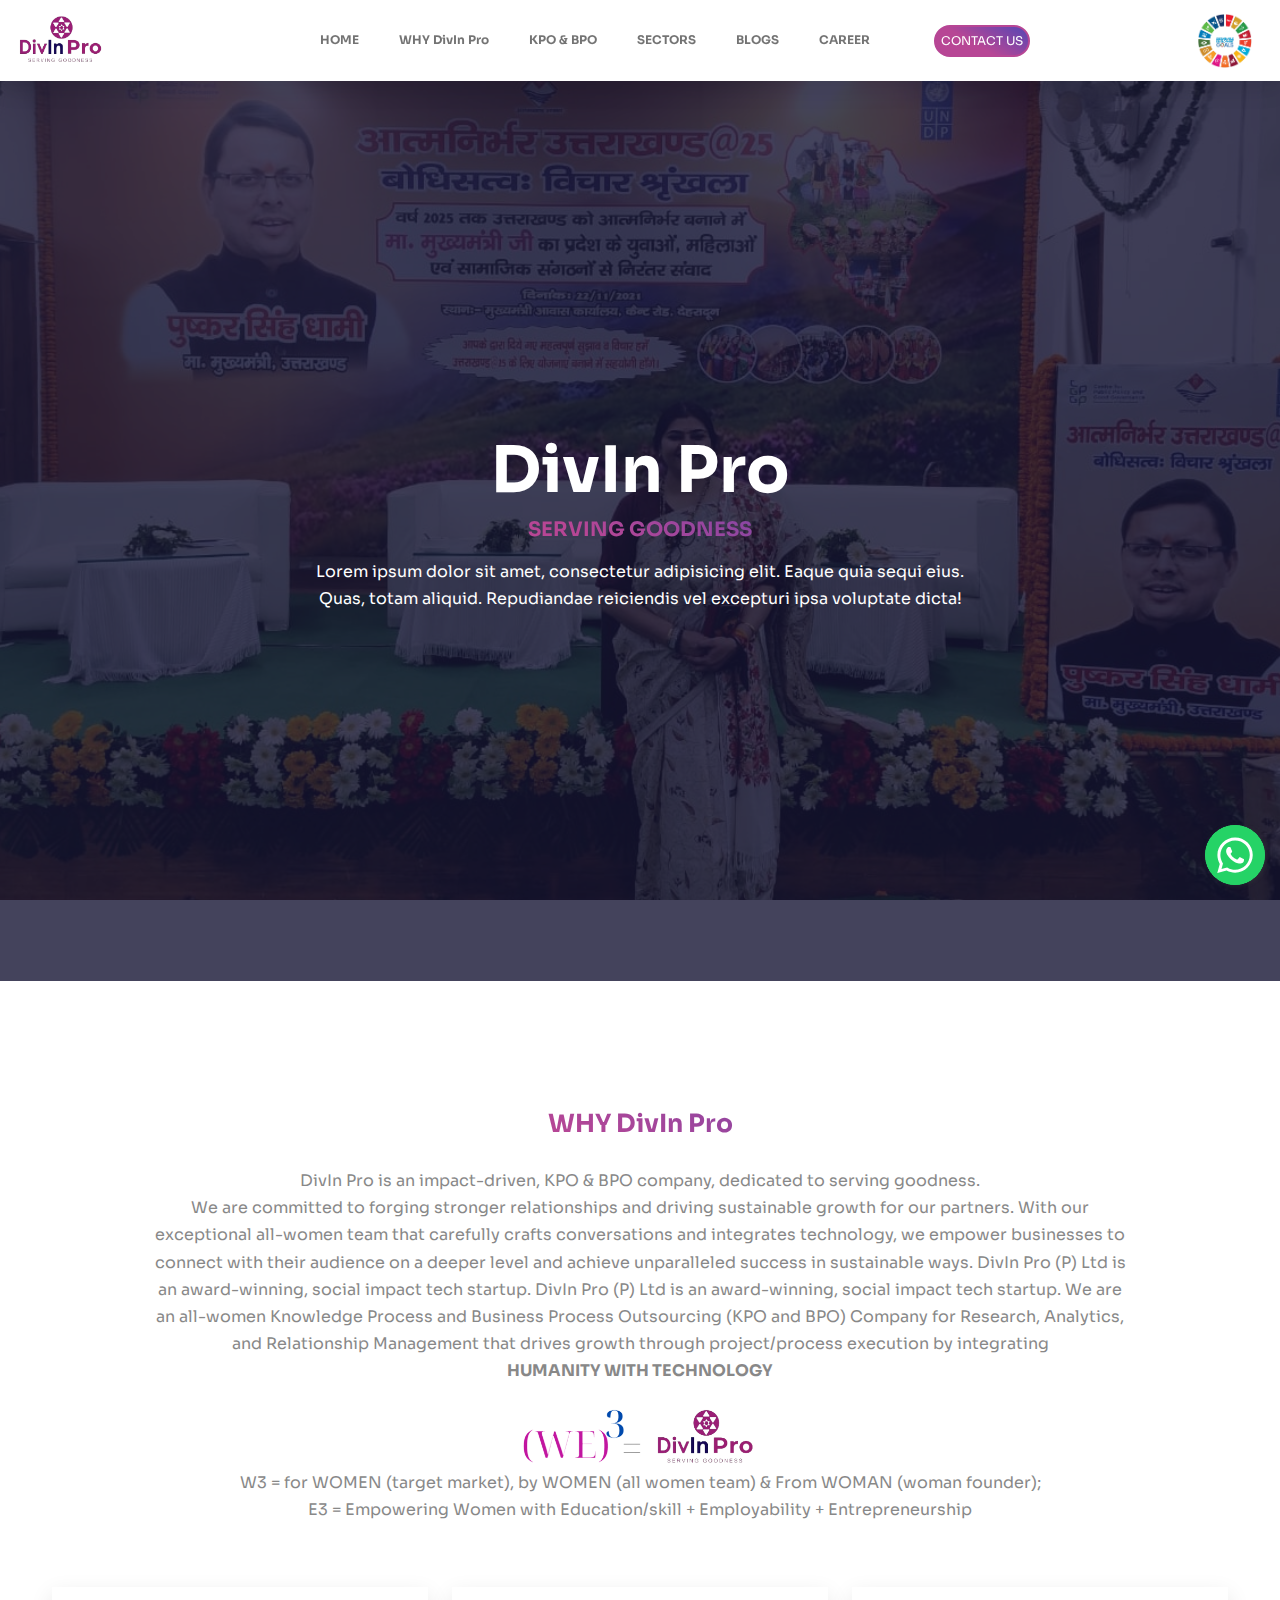
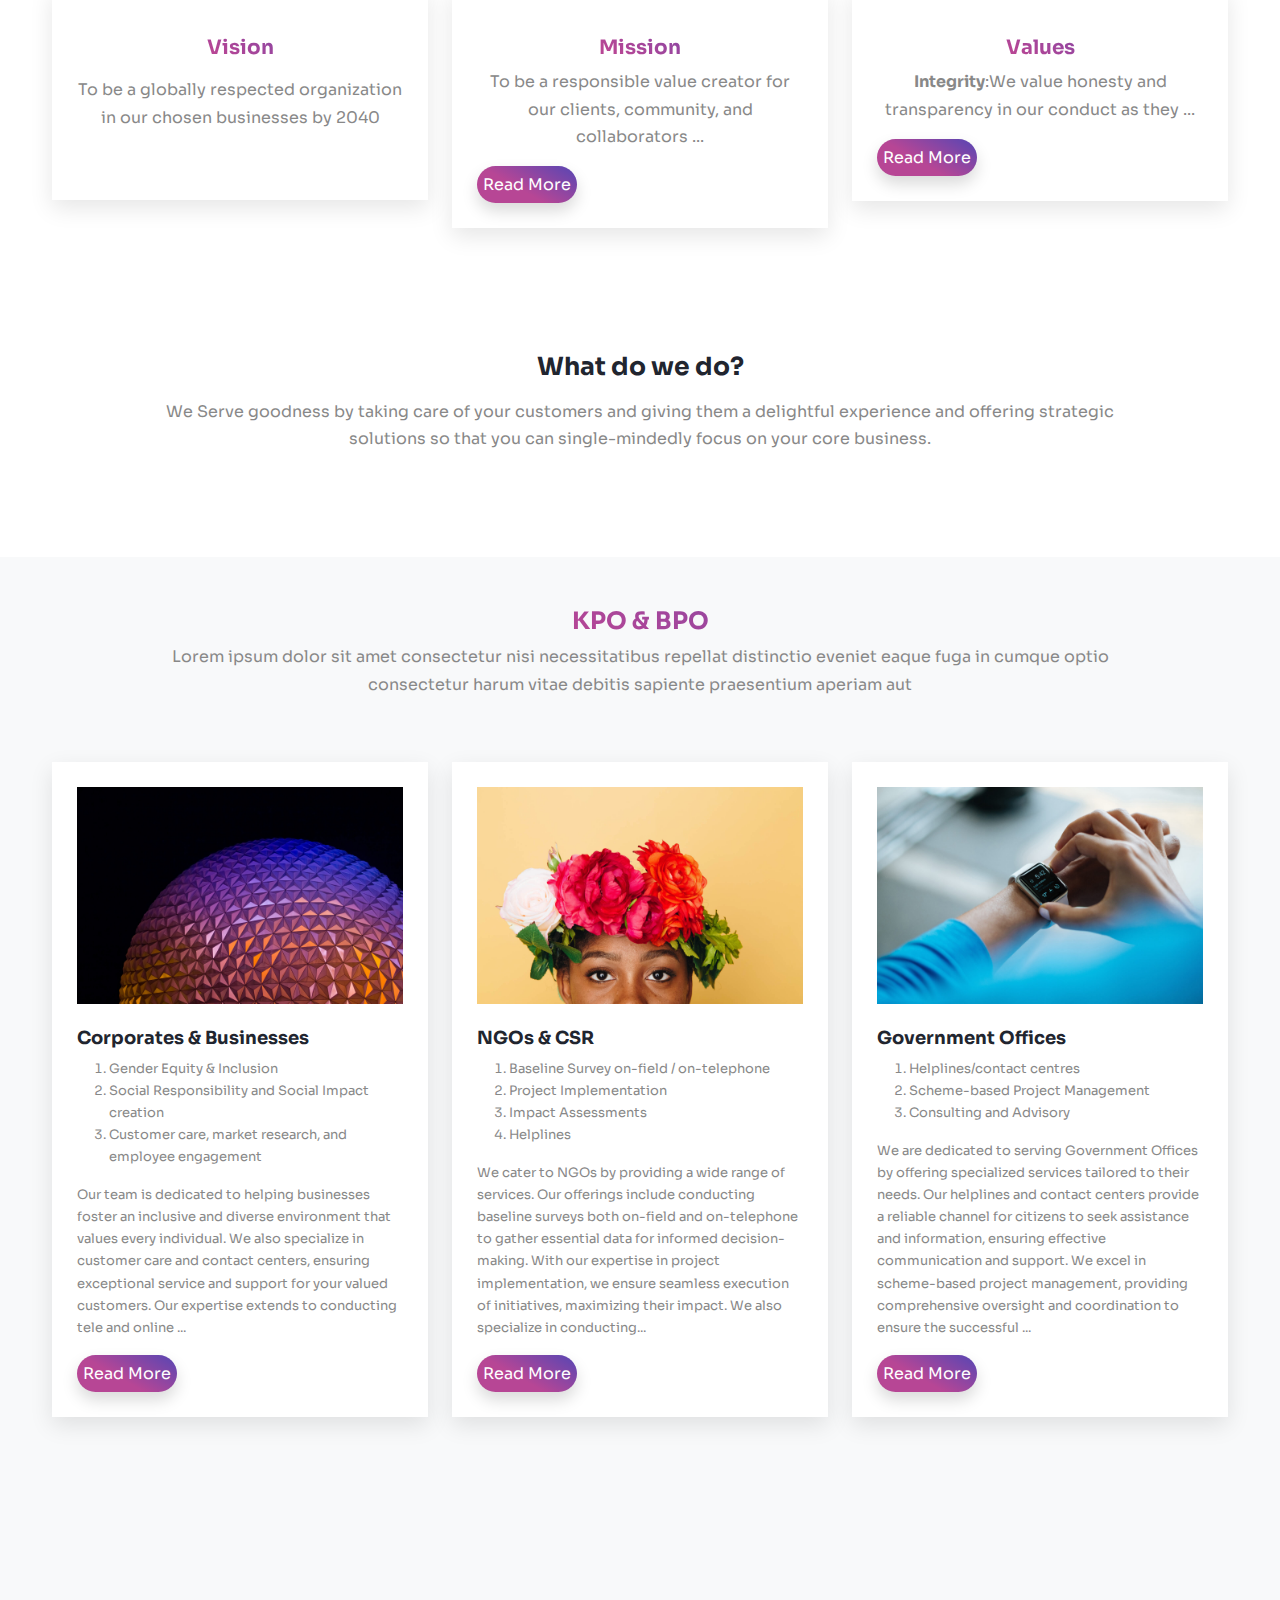
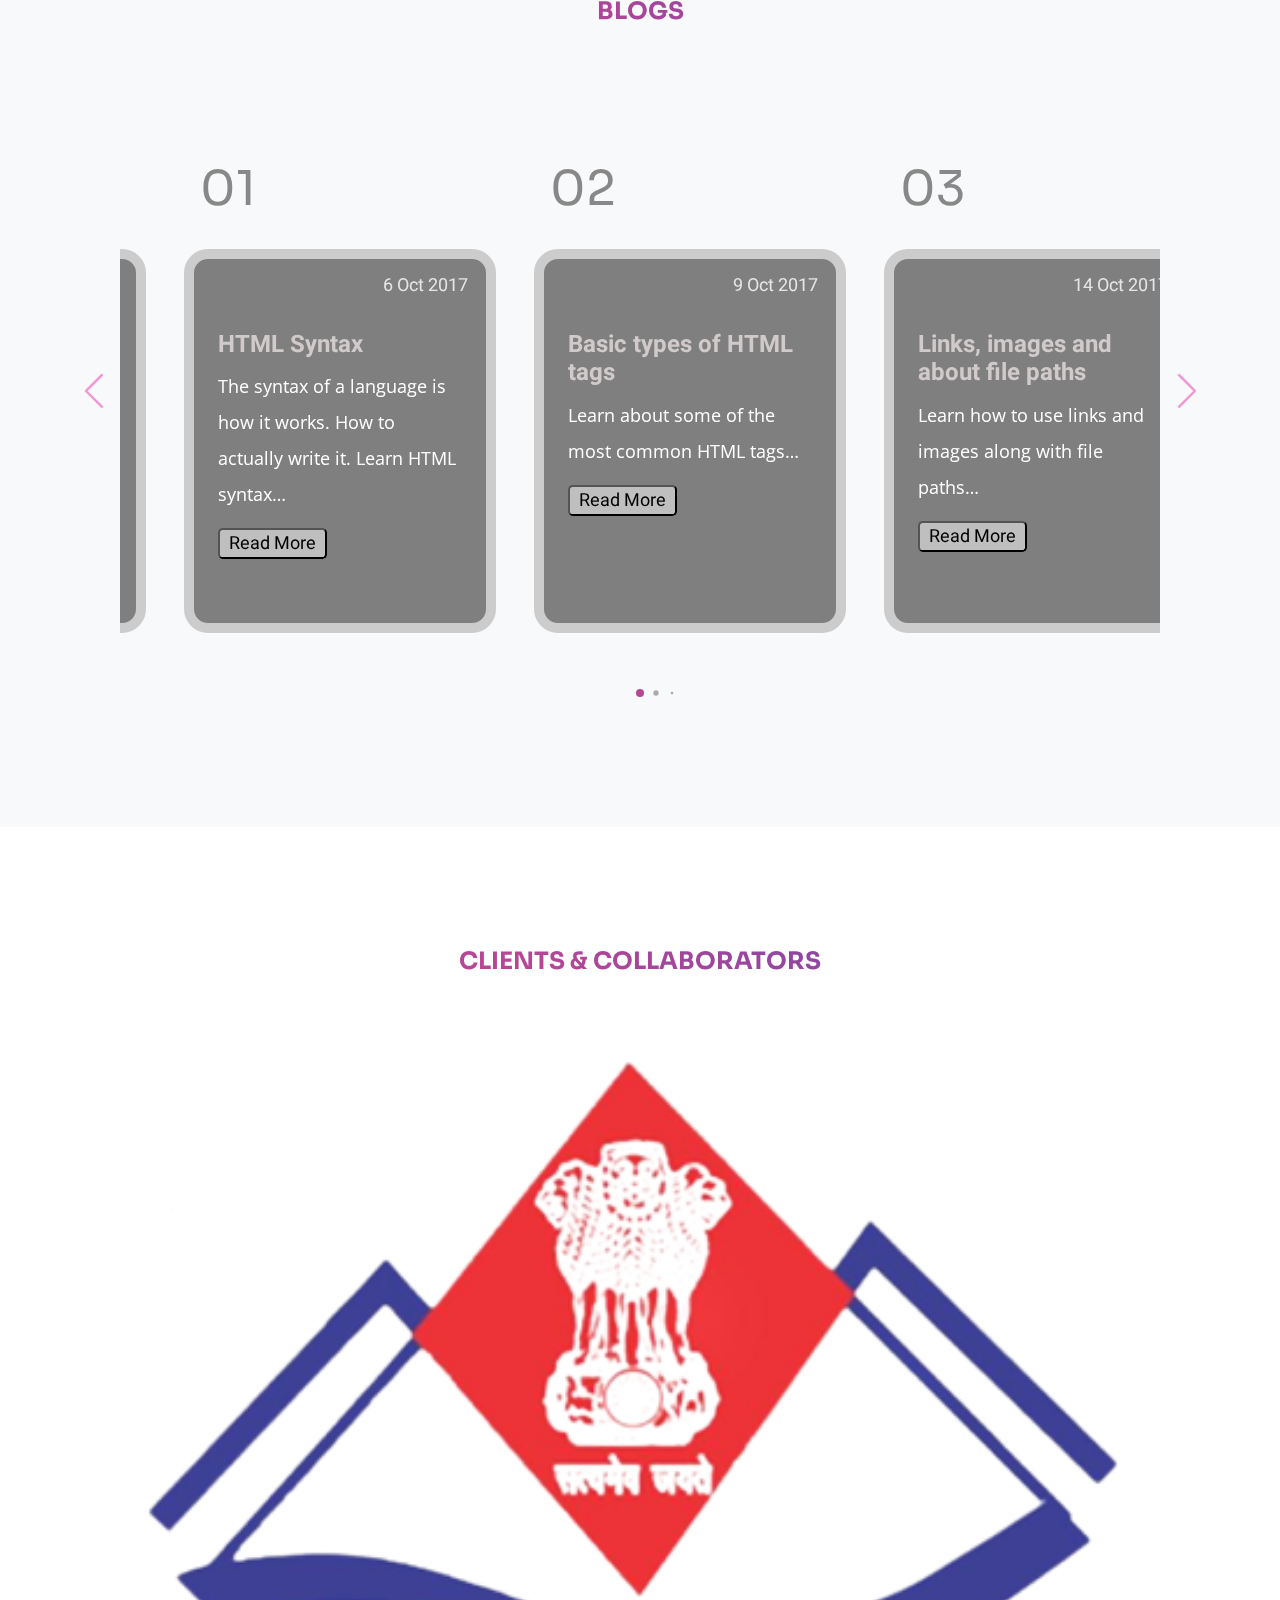
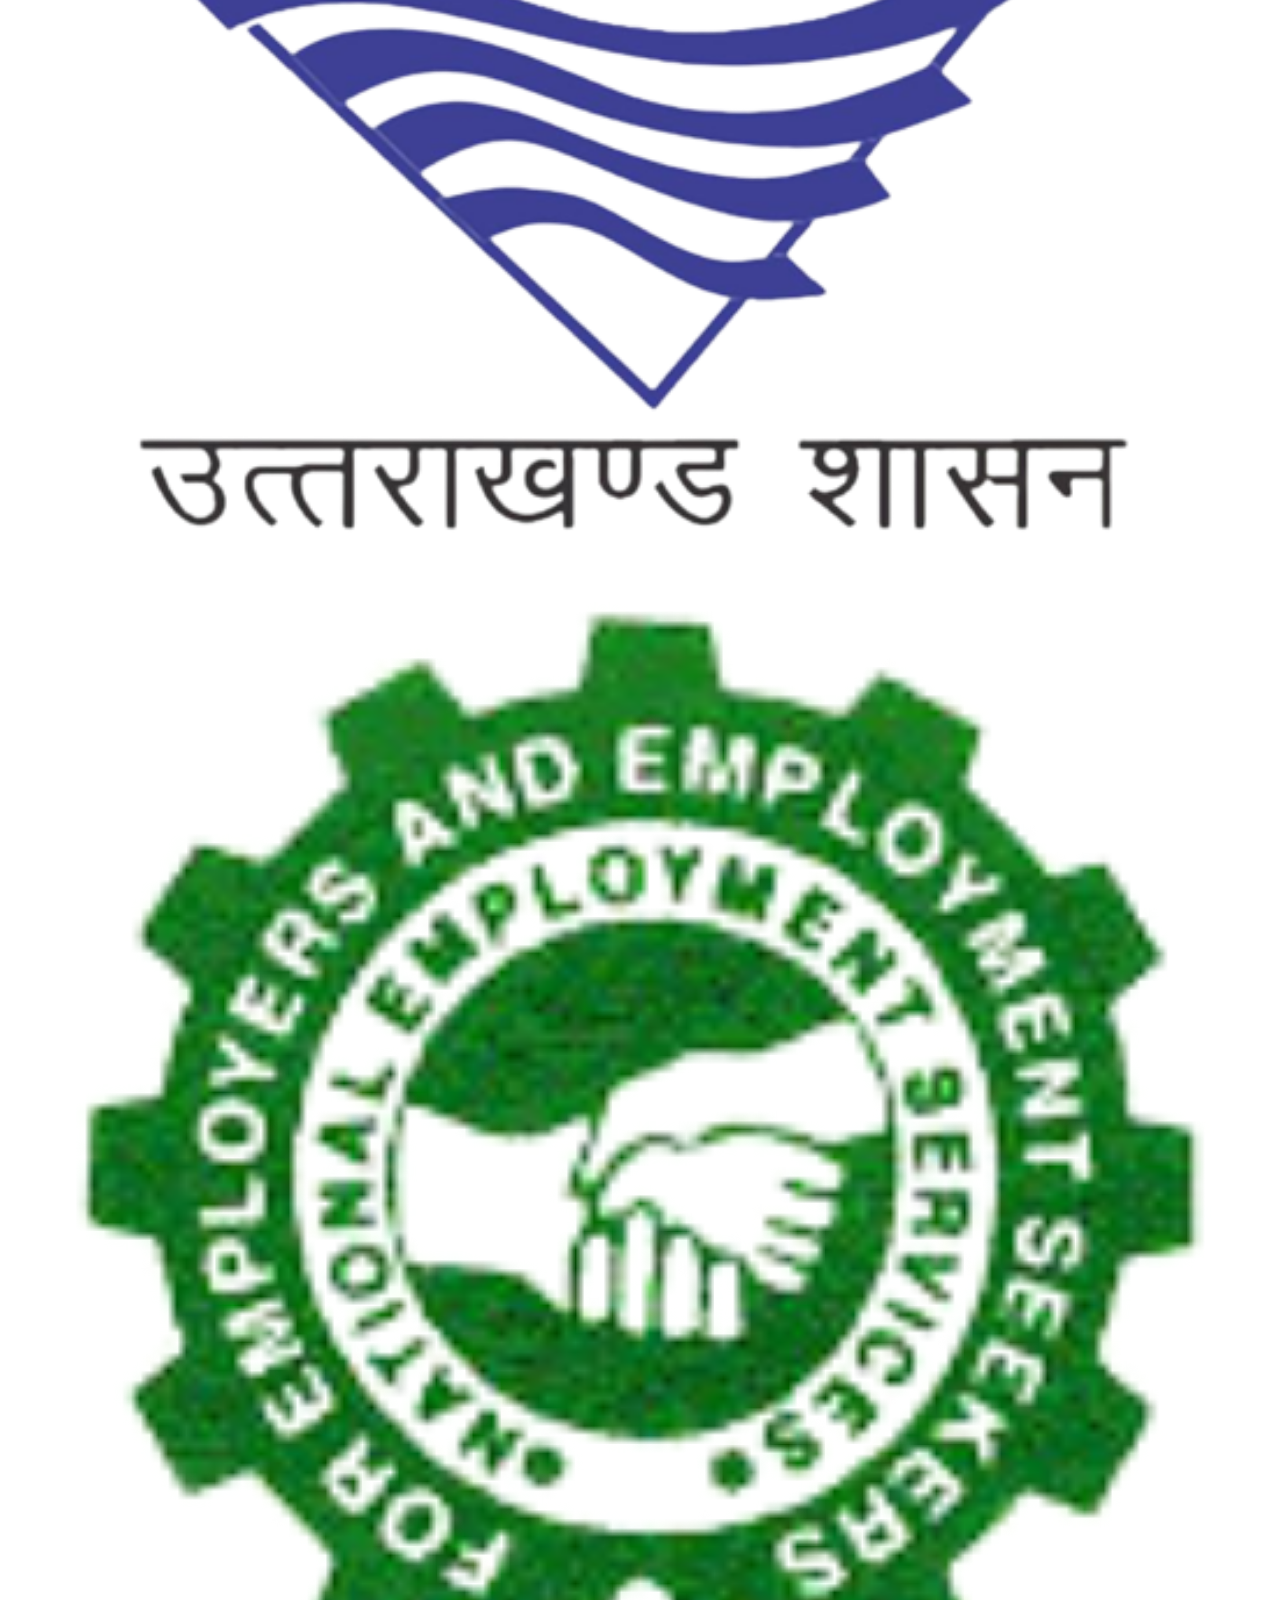
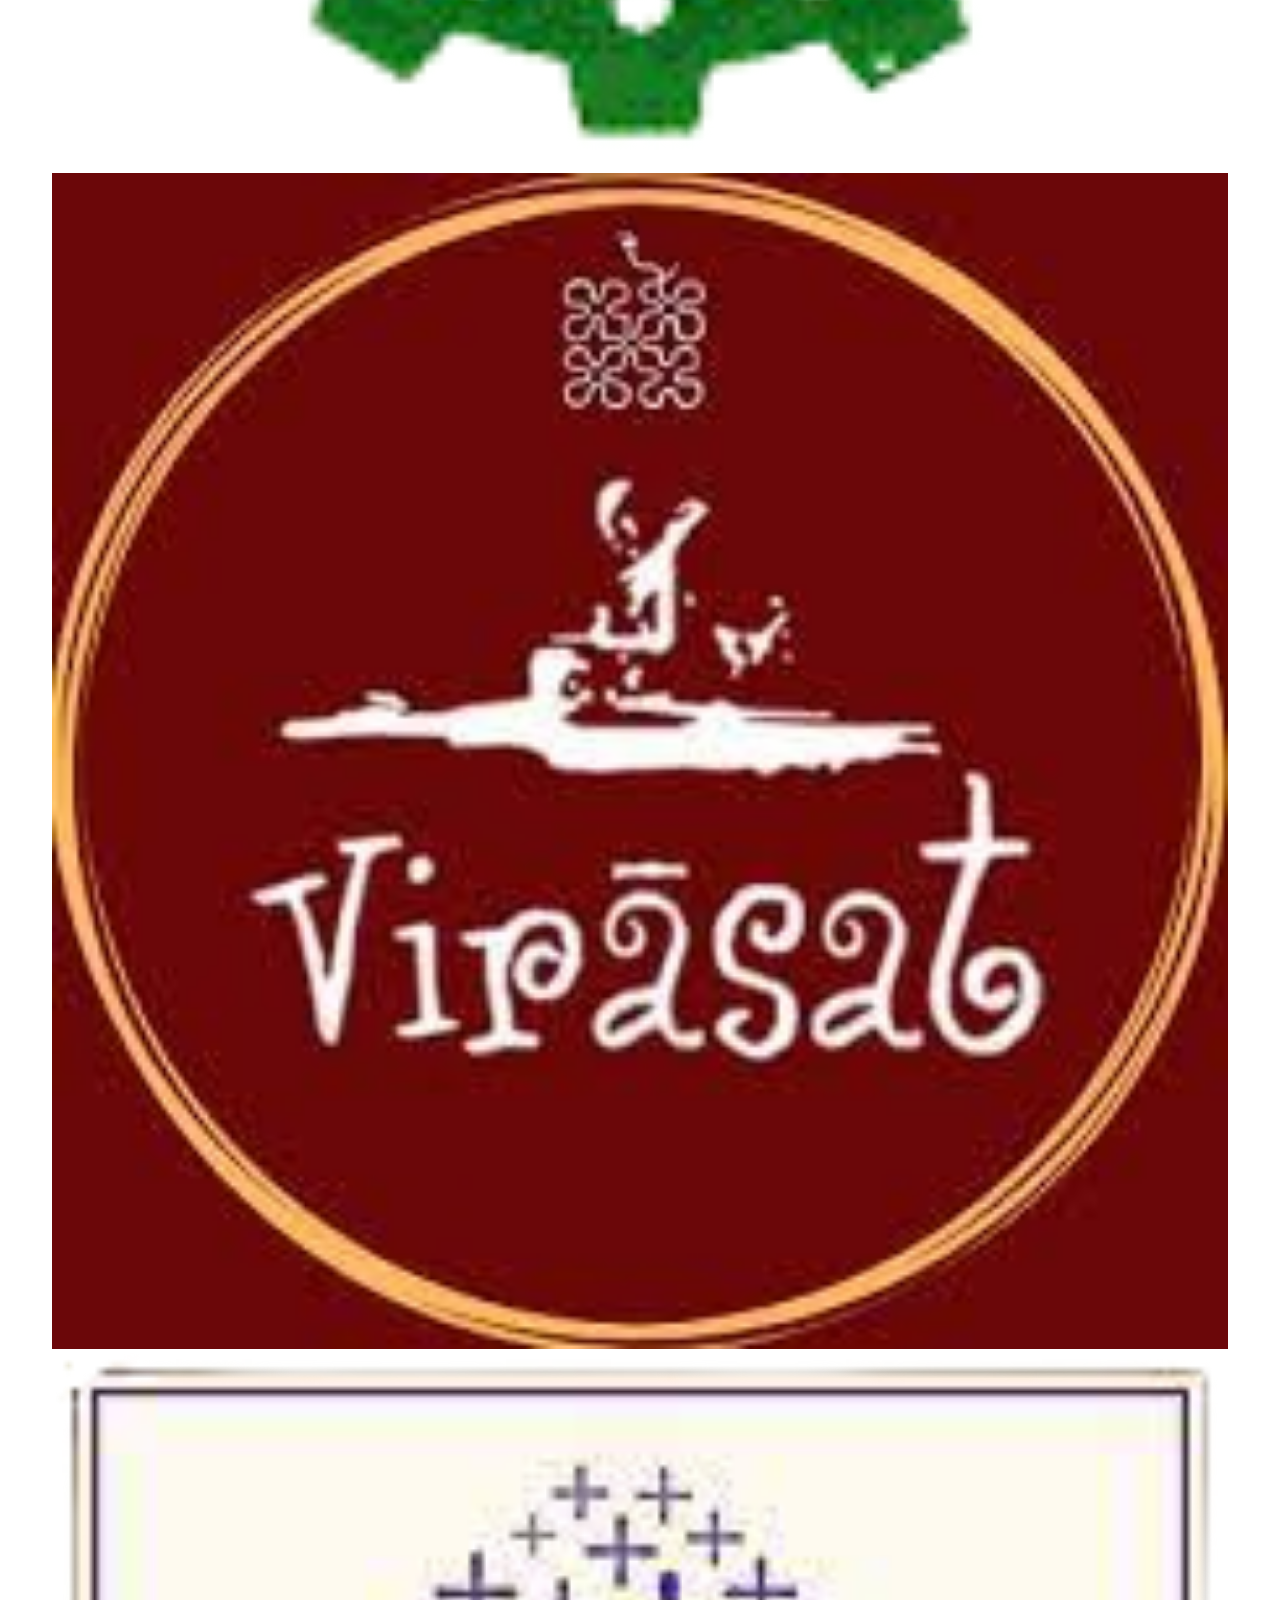
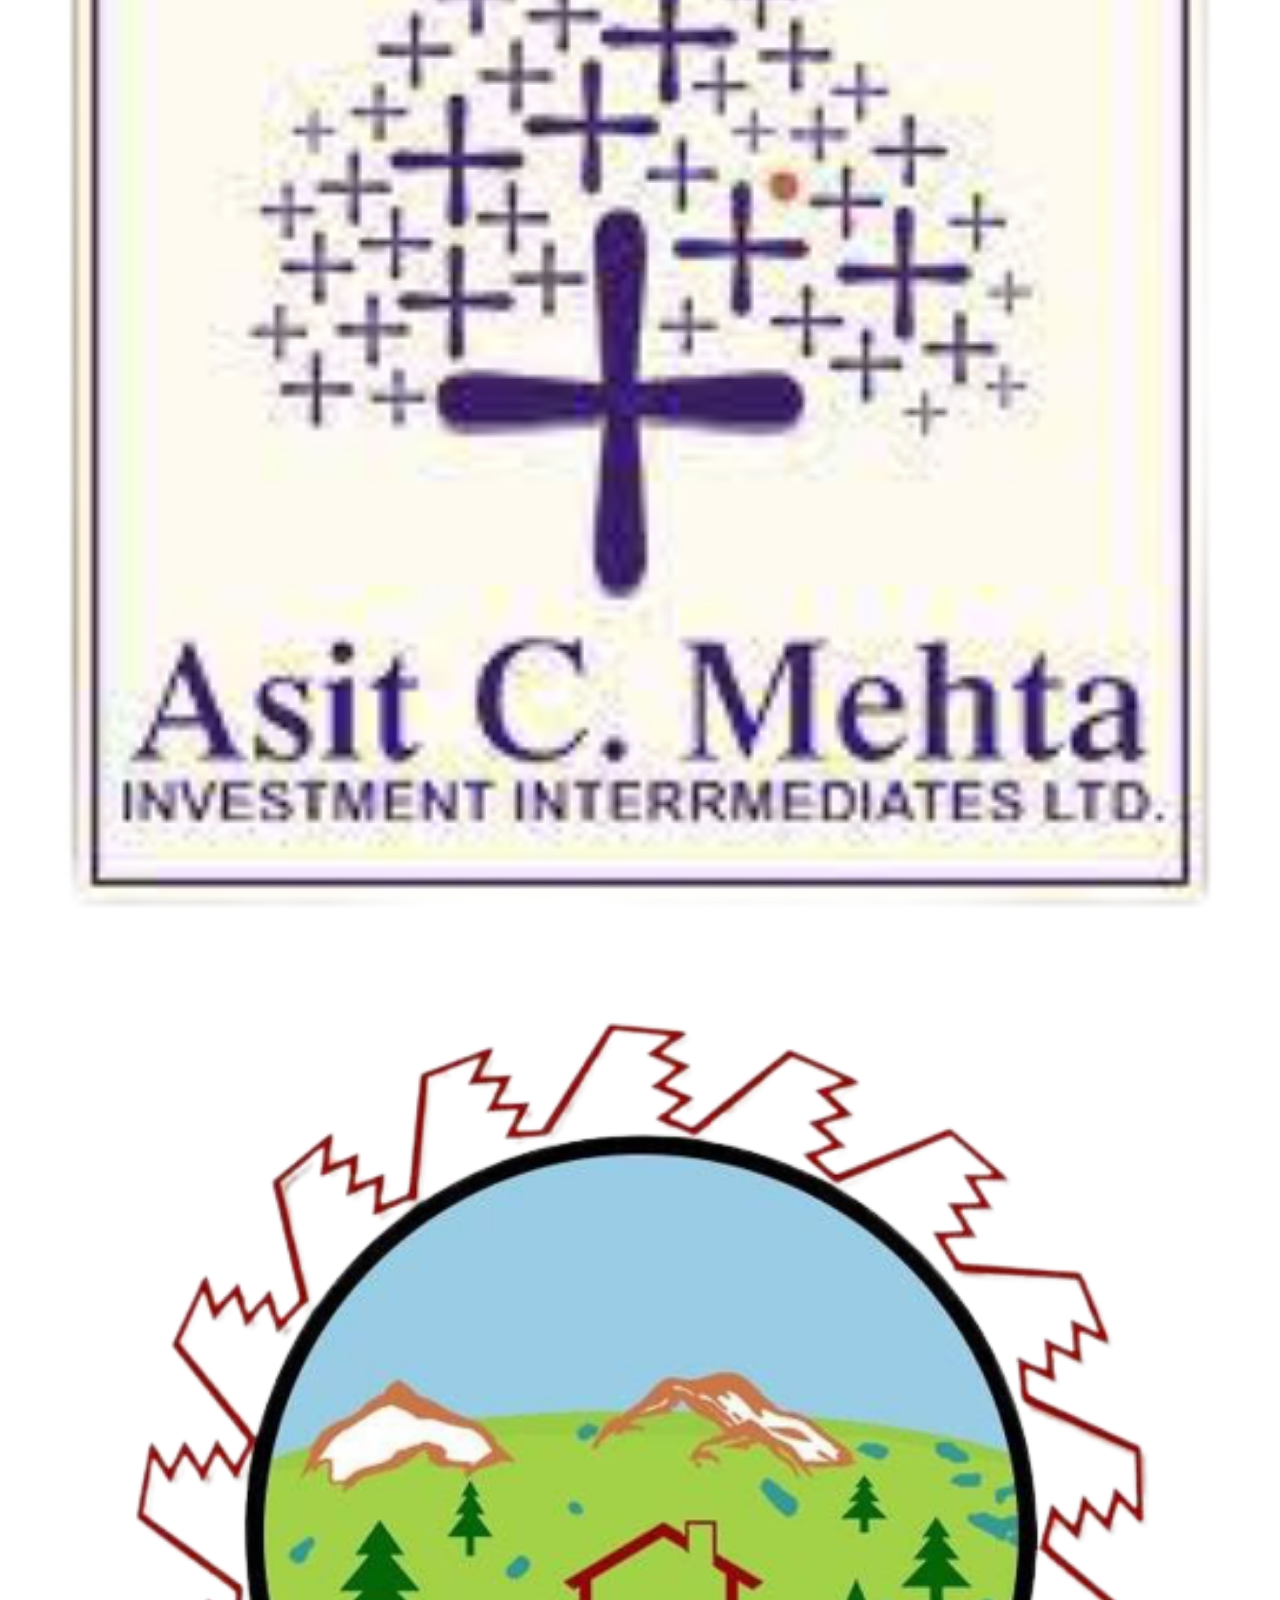
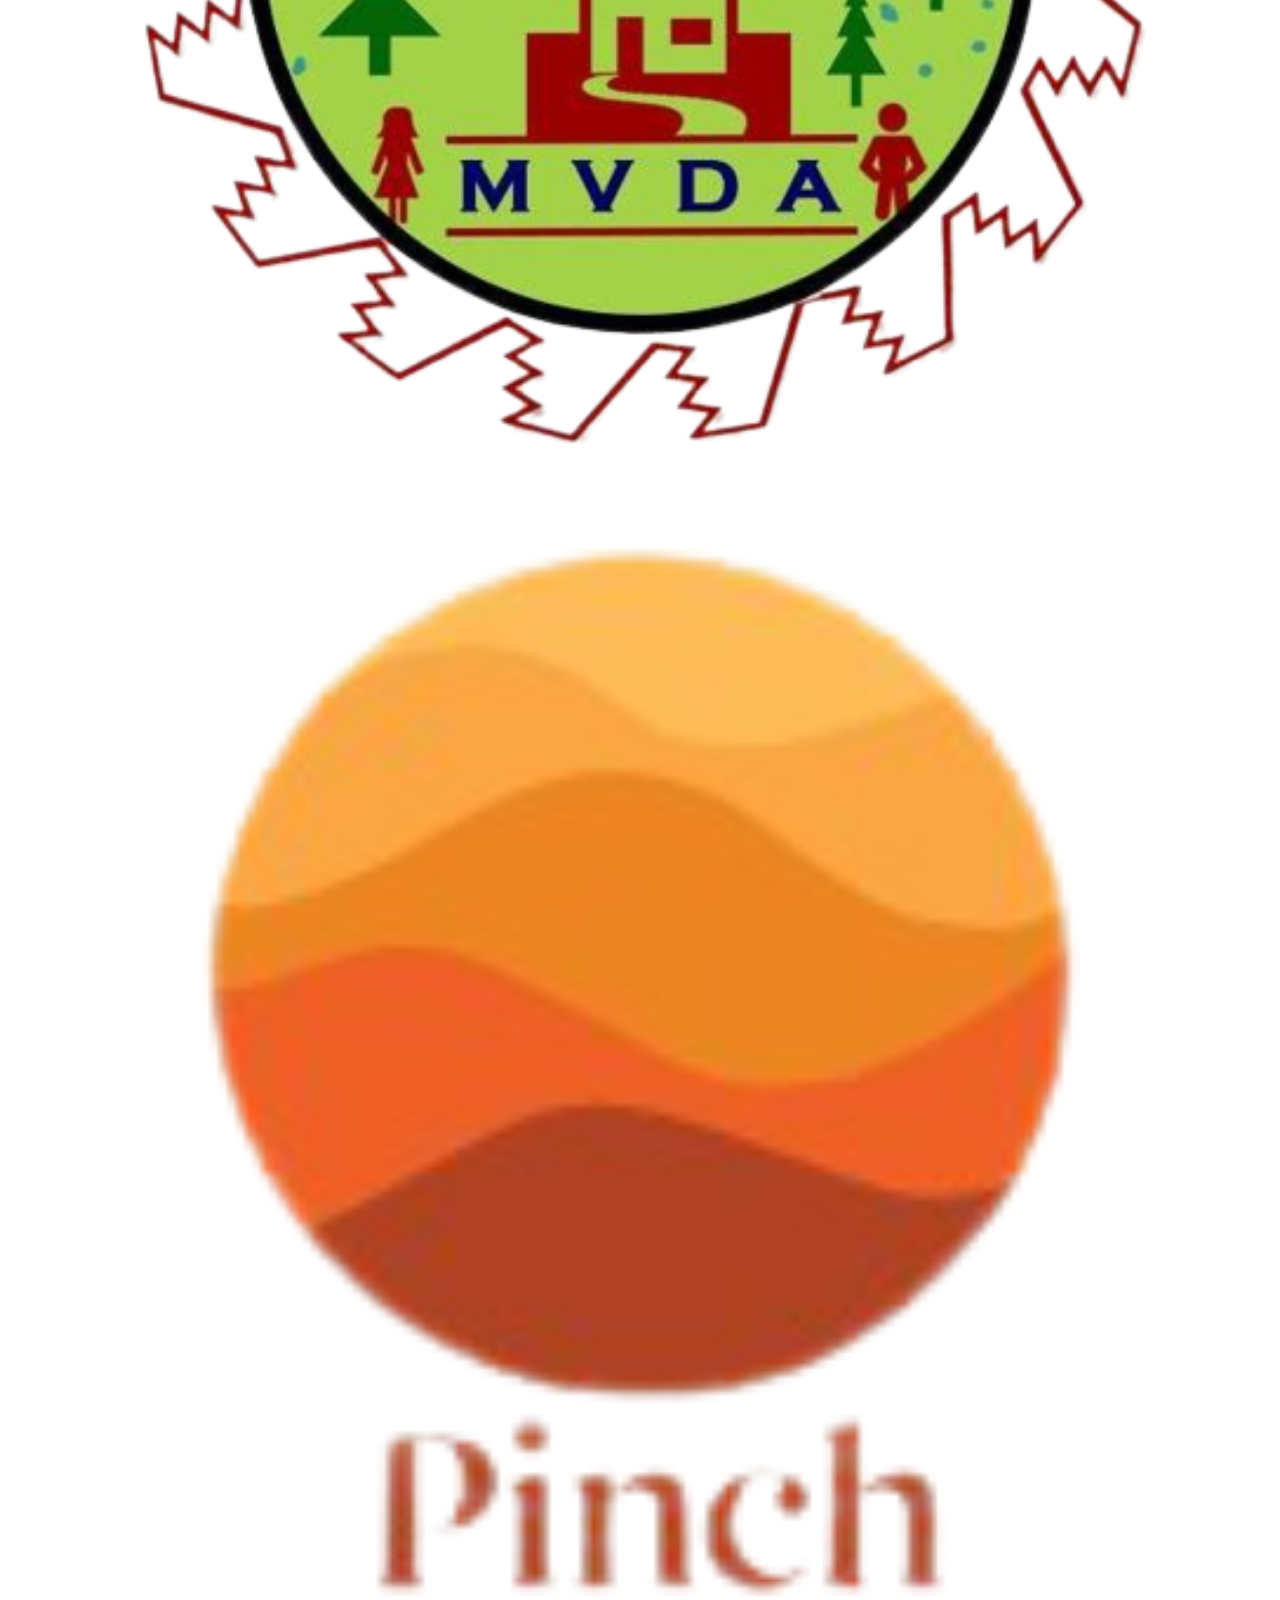
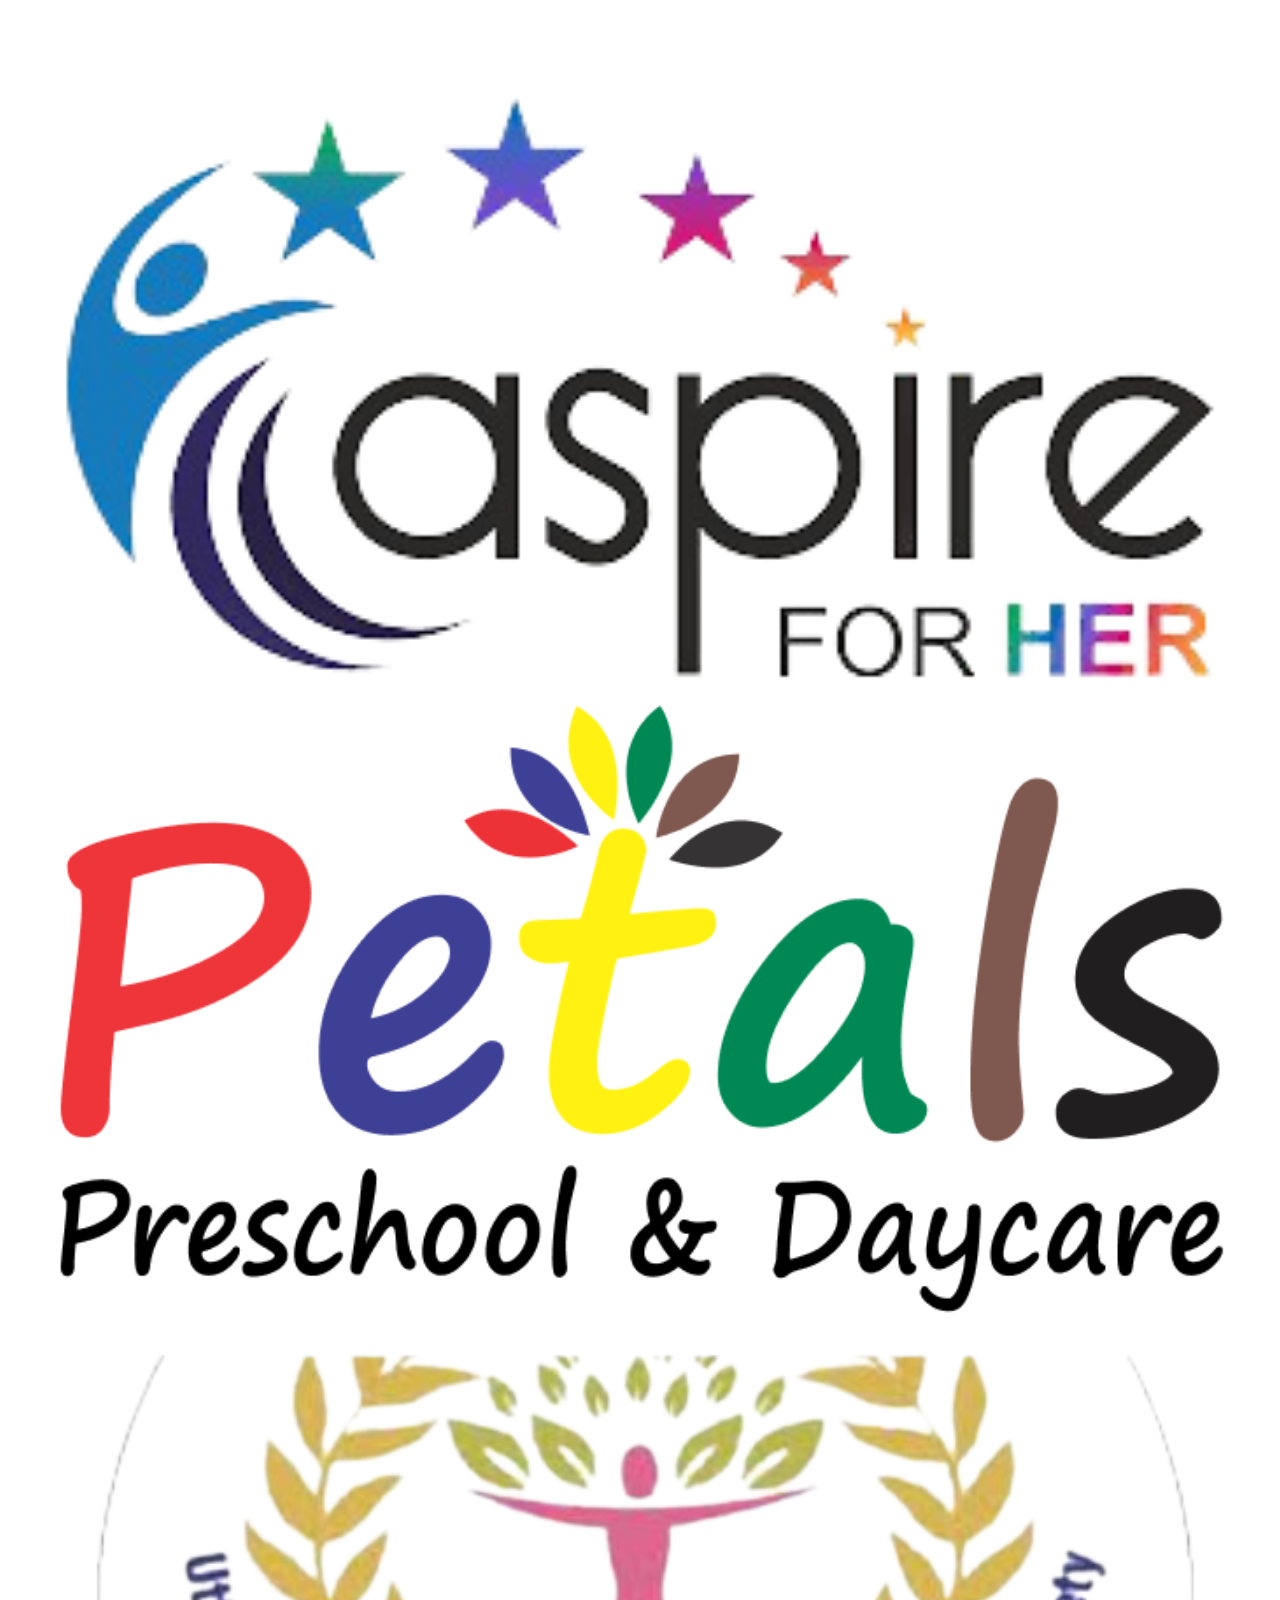
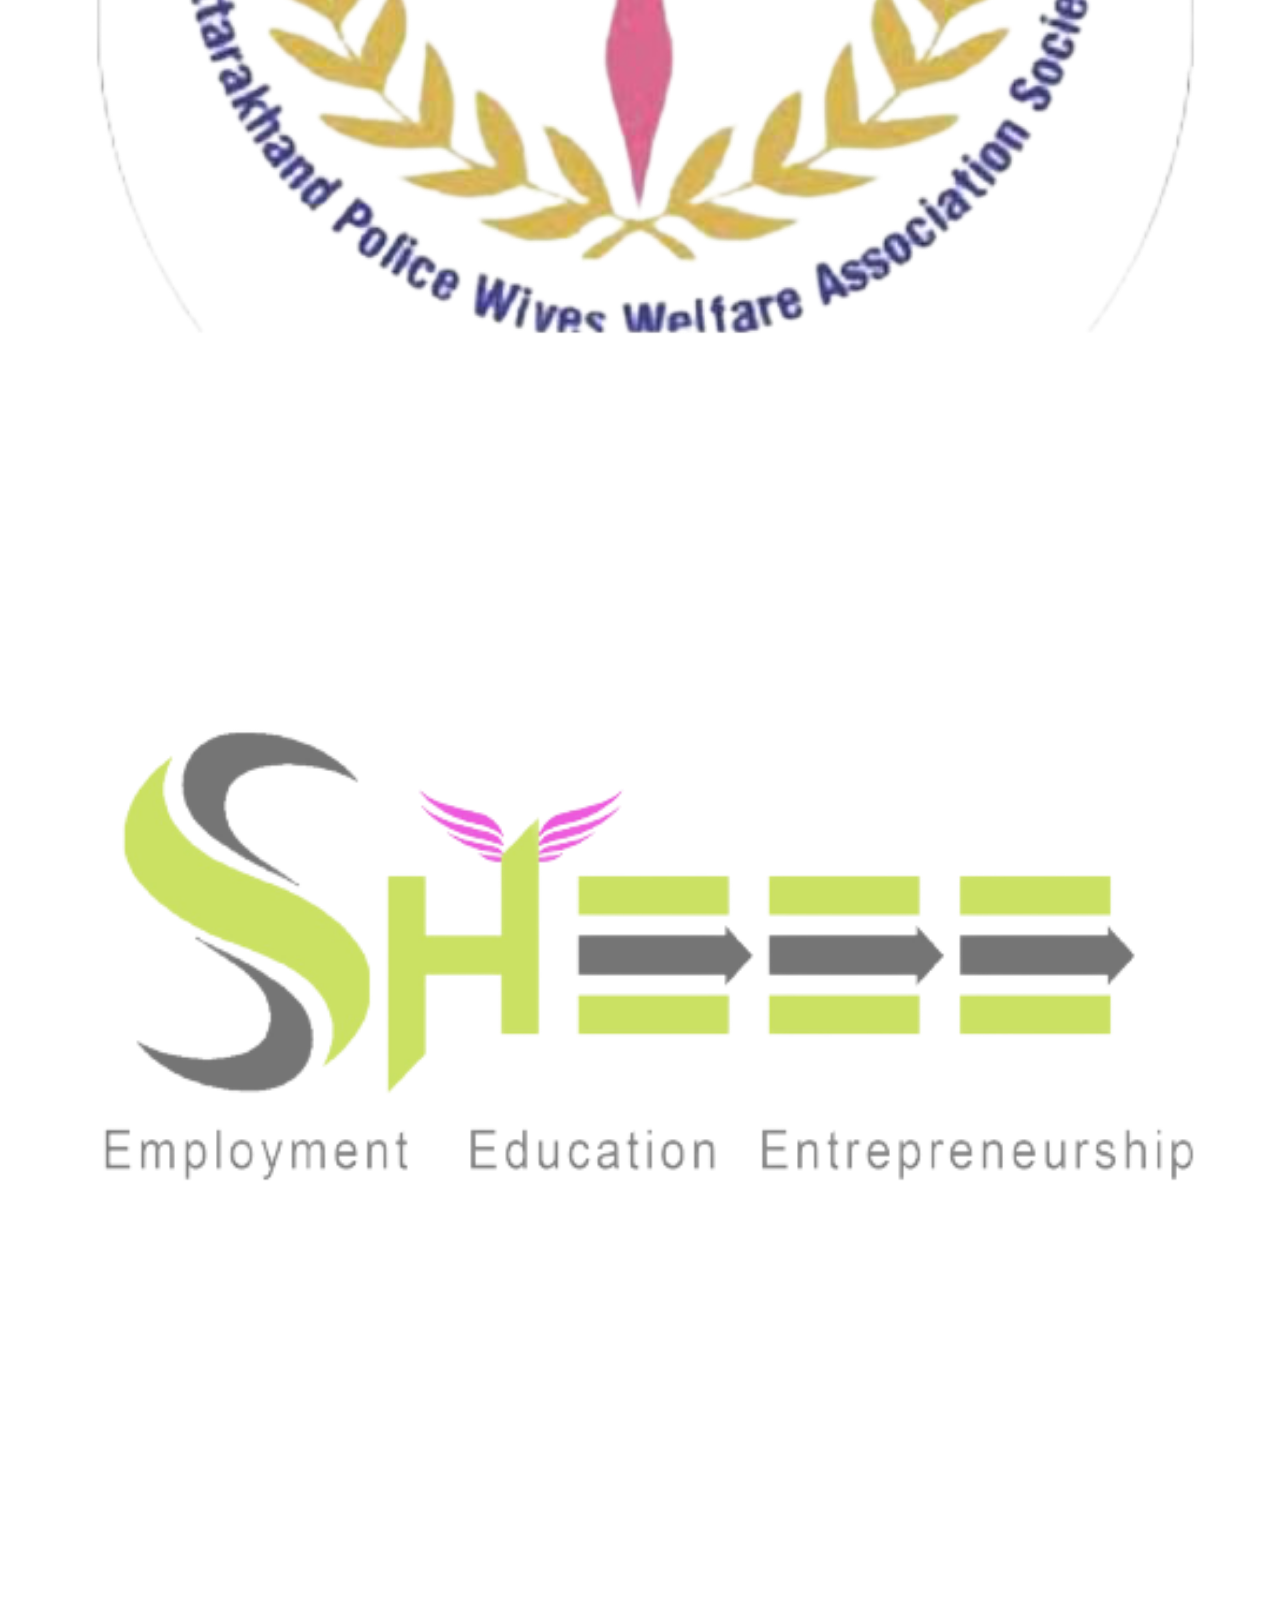
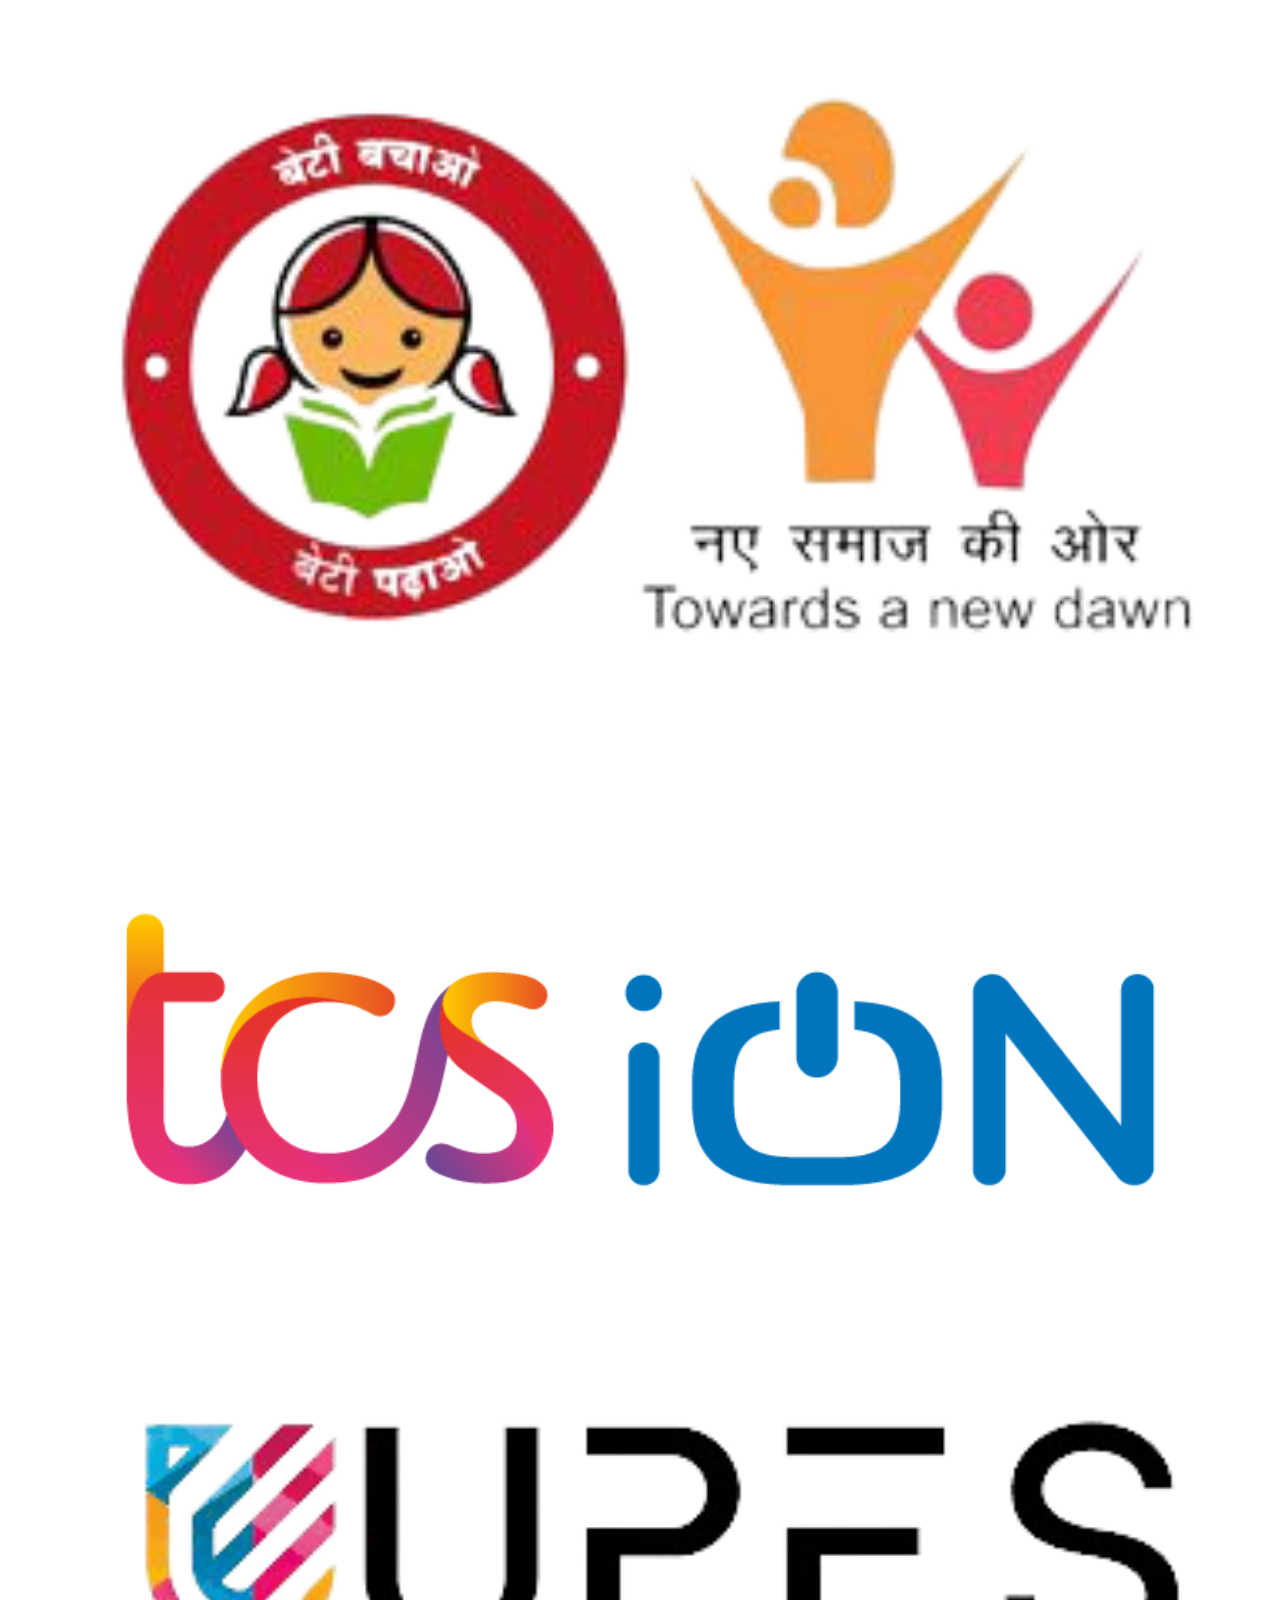
==== commit b4be7214: "added the file" ====
--- a/index.html
+++ b/index.html
@@ -100,16 +100,18 @@
                     </li>
                     <li class="mobile">
                         <div class="dropdown">
-                            <button class="dropdown-toggle nav-link" data-bs-toggle="dropdown" aria-expanded="false"
-                                style="border: none; background-color: #fff; color: #888;">
+                            <button class="dropdown-toggle vh-50 w-100" data-bs-toggle="dropdown" aria-expanded="false"
+                                style="border: none; background-color: #fff; color: rgba(0, 0, 0, .55); font-size: 12px; padding: 0; font-weight: 700; border-bottom: 1px solid rgba(0, 0, 0, 0.1); display: flex;
+                                height: 50px; justify-content: space-between; align-items: center; z-index: 501; position: sticky;">
                                 SECTORS
                             </button>
                             <ul class="dropdown-menu">
                                 <li><a href="#" class="line">Women Empowerment (SDG 5)</a></li>
                                 <li><a href="#" class="line">Education and Skilling (SDG 4 and 8)</a></li>
                                 <li><a href="#">Entrepreneurship (SDG 9)</a></li>
-                                <li> <img class="d-flex justify-content-center w-50" src="img/p3.jpg" alt="shop">
-                                </li>
+                                <!-- <li> <img class="d-flex justify-content-center" src="img/p3.jpg" alt="shop"
+                                        style="height: 20%; width: 20%; float: right;">
+                                </li> -->
                                 <!-- <li><a class="dropdown-item" href="#">Action</a></li>
                                 <li><a class="dropdown-item" href="#">Another action</a></li>
                                 <li><a class="dropdown-item" href="#">Something else here</a></li> -->
@@ -121,7 +123,7 @@
                         <a class="nav-link" href="#blog">BLOGS</a>
                     </li>
 
-                    <li class="nav-item menu-item-has-children">
+                    <li class="nav-item menu-item-has-children laptop">
                         <a href="#" class="nav-link">CAREER</a>
                         <div class="sub-menu mega-menu mega-menu-column-4 mt-3">
                             <div class="list-item text-center">
@@ -163,6 +165,56 @@
                             <a href="contact/index.html" class="join">
                                 <button class="btn btn-primary cont">JOIN US</button>
                             </a>
+                        </div>
+                    </li>
+                    <li class="mobile">
+                        <div class="dropdown">
+                            <button class="dropdown-toggle vh-50 w-100" data-bs-toggle="dropdown" aria-expanded="false"
+                                style="border: none; background-color: #fff; color: rgba(0, 0, 0, .55); font-size: 12px; padding: 0; font-weight: 700; border-bottom: 1px solid rgba(0, 0, 0, 0.1); display: flex;
+                                height: 50px; justify-content: space-between; align-items: center; z-index: 501; position: sticky;">
+                                CAREER
+                            </button>
+                            <ul class="dropdown-menu">
+                                <div class="list-item text-center">
+                                    <a href="#">
+                                        <!-- <img src="img/career/tel.jpg" alt="new Product"> -->
+                                        <h4 class="title">Telecallers</h4>
+                                    </a>
+                                </div>
+                                <div class="list-item text-center">
+                                    <a href="#">
+                                        <!-- <img src="img/career/train(1).jpg" alt="new Product"> -->
+                                        <h4 class="title">Trainers</h4>
+                                    </a>
+                                </div>
+                                <div class="list-item text-center">
+                                    <a href="#">
+                                        <!-- <img src="img/career/leader.jpg" alt="new Product"> -->
+                                        <h4 class="title">Team Leaders</h4>
+                                    </a>
+                                </div>
+                                <div class="list-item text-center">
+                                    <a href="#">
+                                        <!-- <img src="img/career/research.jpg" alt="new Product"> -->
+                                        <h4 class="title">Researchers</h4>
+                                    </a>
+                                </div>
+                                <div class="list-item text-center">
+                                    <a href="#">
+                                        <!-- <img src="img/career/intern.jpg" alt="new Product"> -->
+                                        <h4 class="title">Interns</h4>
+                                    </a>
+                                </div>
+                                <div class="list-item text-center">
+                                    <a href="#">
+                                        <!-- <img src="img/career/volunteer.jpg" alt="new Product"> -->
+                                        <h4 class="title">Volunteers</h4>
+                                    </a>
+                                </div>
+                                <a href="contact/index.html" class="join">
+                                    <button class="btn btn-primary cont">JOIN US</button>
+                                </a>
+                            </ul>
                         </div>
                     </li>
 
@@ -226,12 +278,14 @@
                         <br /> We are committed to forging stronger relationships and driving sustainable growth for our
                         partners. With our exceptional all-women team that carefully crafts conversations and integrates
                         technology, we empower businesses to connect with their audience on a deeper level and achieve
-                        unparalleled success in sustainable ways. DivIn Pro (P) Ltd is an award-winning, social impact tech startup.
-                        DivIn Pro (P) Ltd is an award-winning, social impact tech startup. 
-                        We are an all-women Knowledge Process and Business Process Outsourcing 
-                        (KPO and BPO) Company for Research, Analytics, and Relationship Management that drives growth through project/process execution by integrating<br/> 
+                        unparalleled success in sustainable ways. DivIn Pro (P) Ltd is an award-winning, social impact
+                        tech startup.
+                        DivIn Pro (P) Ltd is an award-winning, social impact tech startup.
+                        We are an all-women Knowledge Process and Business Process Outsourcing
+                        (KPO and BPO) Company for Research, Analytics, and Relationship Management that drives growth
+                        through project/process execution by integrating<br />
                         <b>HUMANITY WITH TECHNOLOGY</b>
-                        
+
                     </p>
                     <img src="./img/USP-removebg-preview.png" alt="image" style="width: 25%;" />
                     <p>W3 = for WOMEN (target market), by WOMEN (all women team) & From WOMAN (woman founder);<br /> E3
@@ -314,7 +368,8 @@
                 <div class="col-md-10 mx-auto text-center">
                     <!-- <h4 class="text-primary mb-3">W</h4> -->
                     <h5 class="mt-5 mb-3" style="font-size: 25px;">What do we do?</h5>
-                    <p>We Serve goodness by taking care of your customers and giving them a delightful experience and offering strategic solutions so that you can single-mindedly focus on your core business.
+                    <p>We Serve goodness by taking care of your customers and giving them a delightful experience and
+                        offering strategic solutions so that you can single-mindedly focus on your core business.
                     </p>
                 </div>
             </div>
@@ -816,7 +871,7 @@
                                             HTML syntax…</p>
                                         <div class="date">6 Oct 2017</div>
                                         <div class="tags">
-                                            <button class="tag trigger10"
+                                            <button class="tag trigger1"
                                                 onclick="event.preventDefault();">Read More</button>
                                         </div>
                                     </div>
@@ -911,7 +966,7 @@
                 }
 
                 function windowOnClick(event) {
-                    if (event.target === mod) {
+                    if (event.target === modal2) {
                         toggleModal();
                     }
                 }
@@ -1318,7 +1373,7 @@
                 <div class="slide"><img src="img/Our Clients/15.png"></div>
                 <div class="slide"><img src="img/Our Clients/16.png"></div>
                 <div class="slide"><img src="img/Our Clients/3.png"></div>
-                <div class="slide"><img src="img/Our Clients/4.png"></div>
+                <div class="slide"><img src="img/Our Clients/4(4).png"></div>
                 <div class="slide"><img src="img/Our Clients/5.png"></div>
                 <div class="slide"><img src="img/Our Clients/6.png"></div>
                 <div class="slide"><img src="img/Our Clients/7.png"></div>
@@ -1342,7 +1397,7 @@
                 <div class="slide"><img src="img/Associations/8.jpg" style="width: 50%;"></div>
                 <div class="slide"><img src="img/Associations/9.jpeg" style="width: 50%;"></div>
                 <div class="slide"><img src="img/Associations/10.png" style="width: 50%;"></div>
-                <div class="slide"><img src="img/Associations/2.jpeg" style="width: 50%;"></div>
+                <div class="slide"><img src="img/Associations/2(2).jpeg" style="width: 50%;"></div>
             </div>
 
             <h4 class="text-center text-primary mb-5 mt-5">MEDIA</h4>
@@ -1401,7 +1456,11 @@
                                 <div class="row">
                                     <div class="col-sm-6">
                                         <div class="testimonial-wrapper">
-                                            <div class="testimonial">It is a pleasure working with Divin Pro. The team is professional in their approach and prompt in their responses. It stretches beyond the scope of its work to deliver something extra to the customer. Dr. Juhi is smart and aggressive in her business approach and strives to add value to her customers as far as possible.
+                                            <div class="testimonial">It is a pleasure working with Divin Pro. The team
+                                                is professional in their approach and prompt in their responses. It
+                                                stretches beyond the scope of its work to deliver something extra to the
+                                                customer. Dr. Juhi is smart and aggressive in her business approach and
+                                                strives to add value to her customers as far as possible.
                                             </div>
                                             <div class="media">
                                                 <img src="./img/Test1.jpg" class="me-3" alt="">
@@ -1416,7 +1475,11 @@
                                     </div>
                                     <div class="col-sm-6">
                                         <div class="testimonial-wrapper">
-                                            <div class="testimonial">We would like to thank you and your team for your dedication to the services. It was a very helpful activity - generating feedback, appointment settings, and dealing with queries. The team is extremely dedicated and focused. The daily reports are helpful for analysis and the weekly meetings helped us to generate new insights.
+                                            <div class="testimonial">We would like to thank you and your team for your
+                                                dedication to the services. It was a very helpful activity - generating
+                                                feedback, appointment settings, and dealing with queries. The team is
+                                                extremely dedicated and focused. The daily reports are helpful for
+                                                analysis and the weekly meetings helped us to generate new insights.
                                             </div>
                                             <div class="media">
                                                 <img src="./img/Test2.png" class="me-3" alt="">
@@ -1435,7 +1498,16 @@
                                 <div class="row">
                                     <div class="col-sm-6">
                                         <div class="testimonial-wrapper">
-                                            <div class="testimonial">DivInPro gave us a professional solution for a traditional problem. How not to lose people to follow up.  Backed by the training given by Dr Juhi herself, the tele-callers at DivInPro got us the data we needed to build a strong case for future programs in the region. It is clear that her team is adaptive, intuitive & hard-working, and it’s led by a person who has a deep understanding of the academic, industry & government ecosystems of the region. We are grateful for the support of her team that learned the basics of our program overnight to help communicate with the beneficiaries of our program Lakhon Khwaishein in local Garhwali and Kumauni.
+                                            <div class="testimonial">DivInPro gave us a professional solution for a
+                                                traditional problem. How not to lose people to follow up. Backed by the
+                                                training given by Dr Juhi herself, the tele-callers at DivInPro got us
+                                                the data we needed to build a strong case for future programs in the
+                                                region. It is clear that her team is adaptive, intuitive & hard-working,
+                                                and it’s led by a person who has a deep understanding of the academic,
+                                                industry & government ecosystems of the region. We are grateful for the
+                                                support of her team that learned the basics of our program overnight to
+                                                help communicate with the beneficiaries of our program Lakhon Khwaishein
+                                                in local Garhwali and Kumauni.
                                             </div>
                                             <div class="media">
                                                 <img src="./img/Test5.jpg" class="me-3" alt="">
@@ -1450,7 +1522,17 @@
                                     </div>
                                     <div class="col-sm-6">
                                         <div class="testimonial-wrapper">
-                                            <div class="testimonial">It has been an incredible and overwhelming experience working with DivIn Pro. In 10 villages with more than 500 rightsholders, our combined efforts have been quite successful in raising awareness of MHM. In less than 3 months of time, approximately 60%+ of trained women started using menstrual cups as menstrual hygiene products. Since women are now well-informed about the menstrual cycle, they have also begun to talk about it in group meetings. Dr Juhi and the rest of the DivIn Pro team work incredibly hard and diligently to achieve the mission. We wish DivIn Pro continued success in their future endeavors and aspire to work with them in the future to have more positive impacts on society.
+                                            <div class="testimonial">It has been an incredible and overwhelming
+                                                experience working with DivIn Pro. In 10 villages with more than 500
+                                                rightsholders, our combined efforts have been quite successful in
+                                                raising awareness of MHM. In less than 3 months of time, approximately
+                                                60%+ of trained women started using menstrual cups as menstrual hygiene
+                                                products. Since women are now well-informed about the menstrual cycle,
+                                                they have also begun to talk about it in group meetings. Dr Juhi and the
+                                                rest of the DivIn Pro team work incredibly hard and diligently to
+                                                achieve the mission. We wish DivIn Pro continued success in their future
+                                                endeavors and aspire to work with them in the future to have more
+                                                positive impacts on society.
                                             </div>
                                             <div class="media">
                                                 <img src="./img/Test4.jpg" class="me-3" alt="">
@@ -1469,7 +1551,20 @@
                                 <div class="row">
                                     <div class="col-sm-6">
                                         <div class="testimonial-wrapper">
-                                            <div class="testimonial">I express my utmost appreciation and satisfaction with the research services provided by DivIn Pro as an Impact assessor and third-party evaluator for an aspirational, unique, and Innovative project on Homestay Entrepreneurship Development Program for developing entrepreneurs in Uttarakhand in the HomeStay Startup sector by Learnet Skills. DivIn Pro has consistently demonstrated a high level of professionalism, expertise, and commitment, which have significantly contributed to the success of our project. Their team was proactive in seeking clarification when needed and worked collaboratively with our staff, ensuring that the evaluation process remained seamless and efficient. DivIn Pro proved to be an invaluable partner in assessing the progress, effectiveness, and impact of our project. Their comprehensive evaluation methodologies and insightful analysis provided us with the necessary information to make data-driven decisions.
+                                            <div class="testimonial">I express my utmost appreciation and satisfaction
+                                                with the research services provided by DivIn Pro as an Impact assessor
+                                                and third-party evaluator for an aspirational, unique, and Innovative
+                                                project on Homestay Entrepreneurship Development Program for developing
+                                                entrepreneurs in Uttarakhand in the HomeStay Startup sector by Learnet
+                                                Skills. DivIn Pro has consistently demonstrated a high level of
+                                                professionalism, expertise, and commitment, which have significantly
+                                                contributed to the success of our project. Their team was proactive in
+                                                seeking clarification when needed and worked collaboratively with our
+                                                staff, ensuring that the evaluation process remained seamless and
+                                                efficient. DivIn Pro proved to be an invaluable partner in assessing the
+                                                progress, effectiveness, and impact of our project. Their comprehensive
+                                                evaluation methodologies and insightful analysis provided us with the
+                                                necessary information to make data-driven decisions.
                                             </div>
                                             <div class="media">
                                                 <img src="./img/Test3.jpg" class="me-3" alt="">
@@ -1528,15 +1623,15 @@
 
         <h4 class="mb-5 text-center" style="color: #ffffff;">CONTACT US</h4>
         <div class="container mt-2 d-flex justify-content-end gap-5">
-            <div class="row mb-4 mt-5">
+            <div class="row mb-4 mt-5 contactme">
                 <div class="col-md-10 mx-auto text-center">
-                    <h5 style="color: #fff;">Ready to write your growth story with us?</h5>
+                    <img class="contactus" src="./img/contact_us.png" alt="" >
                     <!-- <p>Lorem ipsum dolor sit amet consectetur nisi necessitatibus repellat distinctio eveniet eaque fuga
                         in cumque optio consectetur harum vitae debitis sapiente praesentium aperiam aut</p> -->
                 </div>
             </div>
 
-            <form action="" class="col-md-7 row g-3 justify-content-center"
+            <form action="" class="col-md-7 row g-3 justify-content-center myform"
                 style="background: rgba(255, 255, 255, 0.7); padding-bottom: 10px; border-radius: 5px;">
                 <div class="col-md-5">
                     <input type="text" class="form-control" placeholder="Full Name">
@@ -1548,11 +1643,11 @@
                     <input type="text" class="form-control" placeholder="Enter Subject">
                 </div>
                 <div class="col-md-12">
-                    <textarea name="" id="" cols="30" rows="5" class="form-control"
+                    <textarea name="" id="" cols="30" rows="5" type="text" class="form-control"
                         placeholder="Enter Message"></textarea>
                 </div>
                 <div class="col-md-12 d-grid">
-                    <button class="btn btn-primary"
+                    <button type="submit" class="btn btn-primary"
                         style="background: #fff; color: #000; border-radius: 8px;">Contact</button>
                 </div>
             </form>
--- a/blog style.css
+++ b/blog style.css
@@ -225,7 +225,48 @@
   padding: 1rem 1.5rem;
   width: 50rem;
   border-radius: 0.5rem;
-
+}
+
+@media screen and (max-width: 1056px){
+  .modal-content1{
+    width: 35rem;
+    height: 35rem;
+    margin-top: 40px;
+  }
+}
+
+@media screen and (max-width: 983px){
+  .modal-content1{
+    width: 25rem;
+    height: 25rem;
+    margin-top: 40px;
+  }
+}
+
+@media screen and (max-width: 553px){
+  .modal-content1{
+    width: 22rem;
+    height: 22rem;
+    margin-top: 40px;
+  }
+}
+
+@media screen and (max-width: 482px){
+  .modal-content1{
+    font-size: 12px;
+    width: 20rem;
+    height: 20rem;
+    margin-top: 40px;
+  }
+}
+
+@media screen and (max-width: 341px){
+  .modal-content1{
+    font-size: 10px;
+    width: 15rem;
+    height: 18rem;
+    margin-top: 40px;
+  }
 }
 
 .close-button1 {
@@ -276,7 +317,48 @@
   padding: 1rem 1.5rem;
   width: 50rem;
   border-radius: 0.5rem;
-
+}
+
+@media screen and (max-width: 1056px){
+  .modal-content2{
+    width: 35rem;
+    height: 35rem;
+    margin-top: 40px;
+  }
+}
+
+@media screen and (max-width: 983px){
+  .modal-content2{
+    width: 25rem;
+    height: 25rem;
+    margin-top: 40px;
+  }
+}
+
+@media screen and (max-width: 553px){
+  .modal-content2{
+    width: 22rem;
+    height: 22rem;
+    margin-top: 40px;
+  }
+}
+
+@media screen and (max-width: 482px){
+  .modal-content2{
+    font-size: 12px;
+    width: 20rem;
+    height: 20rem;
+    margin-top: 40px;
+  }
+}
+
+@media screen and (max-width: 341px){
+  .modal-content2{
+    font-size: 10px;
+    width: 15rem;
+    height: 18rem;
+    margin-top: 40px;
+  }
 }
 
 .close-button2 {
@@ -326,7 +408,48 @@
   padding: 1rem 1.5rem;
   width: 50rem;
   border-radius: 0.5rem;
-
+}
+
+@media screen and (max-width: 1056px){
+  .modal-content3{
+    width: 35rem;
+    height: 35rem;
+    margin-top: 40px;
+  }
+}
+
+@media screen and (max-width: 983px){
+  .modal-content3{
+    width: 25rem;
+    height: 25rem;
+    margin-top: 40px;
+  }
+}
+
+@media screen and (max-width: 553px){
+  .modal-content3{
+    width: 22rem;
+    height: 22rem;
+    margin-top: 40px;
+  }
+}
+
+@media screen and (max-width: 482px){
+  .modal-content3{
+    font-size: 12px;
+    width: 20rem;
+    height: 20rem;
+    margin-top: 40px;
+  }
+}
+
+@media screen and (max-width: 341px){
+  .modal-content3{
+    font-size: 10px;
+    width: 15rem;
+    height: 18rem;
+    margin-top: 40px;
+  }
 }
 
 .close-button3 {
@@ -377,7 +500,48 @@
   padding: 1rem 1.5rem;
   width: 50rem;
   border-radius: 0.5rem;
-
+}
+
+@media screen and (max-width: 1056px){
+  .modal-content4{
+    width: 35rem;
+    height: 35rem;
+    margin-top: 40px;
+  }
+}
+
+@media screen and (max-width: 983px){
+  .modal-content4{
+    width: 25rem;
+    height: 25rem;
+    margin-top: 40px;
+  }
+}
+
+@media screen and (max-width: 553px){
+  .modal-content4{
+    width: 22rem;
+    height: 22rem;
+    margin-top: 40px;
+  }
+}
+
+@media screen and (max-width: 482px){
+  .modal-content4{
+    font-size: 12px;
+    width: 20rem;
+    height: 20rem;
+    margin-top: 40px;
+  }
+}
+
+@media screen and (max-width: 341px){
+  .modal-content4{
+    font-size: 10px;
+    width: 15rem;
+    height: 18rem;
+    margin-top: 40px;
+  }
 }
 
 .close-button4 {
@@ -428,7 +592,48 @@
   padding: 1rem 1.5rem;
   width: 50rem;
   border-radius: 0.5rem;
-
+}
+
+@media screen and (max-width: 1056px){
+  .modal-content5{
+    width: 35rem;
+    height: 35rem;
+    margin-top: 40px;
+  }
+}
+
+@media screen and (max-width: 983px){
+  .modal-content5{
+    width: 25rem;
+    height: 25rem;
+    margin-top: 40px;
+  }
+}
+
+@media screen and (max-width: 553px){
+  .modal-content5{
+    width: 22rem;
+    height: 22rem;
+    margin-top: 40px;
+  }
+}
+
+@media screen and (max-width: 482px){
+  .modal-content5{
+    font-size: 12px;
+    width: 20rem;
+    height: 20rem;
+    margin-top: 40px;
+  }
+}
+
+@media screen and (max-width: 341px){
+  .modal-content5{
+    font-size: 10px;
+    width: 15rem;
+    height: 18rem;
+    margin-top: 40px;
+  }
 }
 
 .close-button5 {
@@ -480,7 +685,48 @@
   padding: 1rem 1.5rem;
   width: 50rem;
   border-radius: 0.5rem;
-
+}
+
+@media screen and (max-width: 1056px){
+  .modal-content6{
+    width: 35rem;
+    height: 35rem;
+    margin-top: 40px;
+  }
+}
+
+@media screen and (max-width: 983px){
+  .modal-content6{
+    width: 25rem;
+    height: 25rem;
+    margin-top: 40px;
+  }
+}
+
+@media screen and (max-width: 553px){
+  .modal-content6{
+    width: 22rem;
+    height: 22rem;
+    margin-top: 40px;
+  }
+}
+
+@media screen and (max-width: 482px){
+  .modal-content6{
+    font-size: 12px;
+    width: 20rem;
+    height: 20rem;
+    margin-top: 40px;
+  }
+}
+
+@media screen and (max-width: 341px){
+  .modal-content6{
+    font-size: 10px;
+    width: 15rem;
+    height: 18rem;
+    margin-top: 40px;
+  }
 }
 
 .close-button6 {
@@ -532,7 +778,48 @@
   padding: 1rem 1.5rem;
   width: 50rem;
   border-radius: 0.5rem;
-
+}
+
+@media screen and (max-width: 1056px){
+  .modal-content7{
+    width: 35rem;
+    height: 35rem;
+    margin-top: 40px;
+  }
+}
+
+@media screen and (max-width: 983px){
+  .modal-content7{
+    width: 25rem;
+    height: 25rem;
+    margin-top: 40px;
+  }
+}
+
+@media screen and (max-width: 553px){
+  .modal-content7{
+    width: 22rem;
+    height: 22rem;
+    margin-top: 40px;
+  }
+}
+
+@media screen and (max-width: 482px){
+  .modal-content7{
+    font-size: 12px;
+    width: 20rem;
+    height: 20rem;
+    margin-top: 40px;
+  }
+}
+
+@media screen and (max-width: 341px){
+  .modal-content7{
+    font-size: 10px;
+    width: 15rem;
+    height: 18rem;
+    margin-top: 40px;
+  }
 }
 
 .close-button7 {
@@ -584,7 +871,48 @@
   padding: 1rem 1.5rem;
   width: 50rem;
   border-radius: 0.5rem;
-
+}
+
+@media screen and (max-width: 1056px){
+  .modal-content8{
+    width: 35rem;
+    height: 35rem;
+    margin-top: 40px;
+  }
+}
+
+@media screen and (max-width: 983px){
+  .modal-content8{
+    width: 25rem;
+    height: 25rem;
+    margin-top: 40px;
+  }
+}
+
+@media screen and (max-width: 553px){
+  .modal-content8{
+    width: 22rem;
+    height: 22rem;
+    margin-top: 40px;
+  }
+}
+
+@media screen and (max-width: 482px){
+  .modal-content8{
+    font-size: 12px;
+    width: 20rem;
+    height: 20rem;
+    margin-top: 40px;
+  }
+}
+
+@media screen and (max-width: 341px){
+  .modal-content8{
+    font-size: 10px;
+    width: 15rem;
+    height: 18rem;
+    margin-top: 40px;
+  }
 }
 
 .close-button8 {
@@ -635,7 +963,48 @@
   padding: 1rem 1.5rem;
   width: 50rem;
   border-radius: 0.5rem;
-
+}
+
+@media screen and (max-width: 1056px){
+  .modal-content9{
+    width: 35rem;
+    height: 35rem;
+    margin-top: 40px;
+  }
+}
+
+@media screen and (max-width: 983px){
+  .modal-content9{
+    width: 25rem;
+    height: 25rem;
+    margin-top: 40px;
+  }
+}
+
+@media screen and (max-width: 553px){
+  .modal-content9{
+    width: 22rem;
+    height: 22rem;
+    margin-top: 40px;
+  }
+}
+
+@media screen and (max-width: 482px){
+  .modal-content9{
+    font-size: 12px;
+    width: 20rem;
+    height: 20rem;
+    margin-top: 40px;
+  }
+}
+
+@media screen and (max-width: 341px){
+  .modal-content9{
+    font-size: 10px;
+    width: 15rem;
+    height: 18rem;
+    margin-top: 40px;
+  }
 }
 
 .close-button9 {
@@ -686,7 +1055,48 @@
   padding: 1rem 1.5rem;
   width: 50rem;
   border-radius: 0.5rem;
-
+}
+
+@media screen and (max-width: 1056px){
+  .modal-content10{
+    width: 35rem;
+    height: 35rem;
+    margin-top: 40px;
+  }
+}
+
+@media screen and (max-width: 983px){
+  .modal-content10{
+    width: 25rem;
+    height: 25rem;
+    margin-top: 40px;
+  }
+}
+
+@media screen and (max-width: 553px){
+  .modal-content10{
+    width: 22rem;
+    height: 22rem;
+    margin-top: 40px;
+  }
+}
+
+@media screen and (max-width: 482px){
+  .modal-content10{
+    font-size: 12px;
+    width: 20rem;
+    height: 20rem;
+    margin-top: 40px;
+  }
+}
+
+@media screen and (max-width: 341px){
+  .modal-content10{
+    font-size: 10px;
+    width: 15rem;
+    height: 18rem;
+    margin-top: 40px;
+  }
 }
 
 .close-button10 {
--- a/css/style.css
+++ b/css/style.css
@@ -37,6 +37,13 @@
 
 .navbar {
   box-shadow: var(--box-shadow);
+}
+
+@media screen and  (max-width: 991px) {
+  .navbar{
+    max-height: 80vh;
+    overflow-y: auto;
+  }
 }
 
 .logo {
@@ -150,9 +157,10 @@
 
 .hero {
   background-image: url(../img/home/IMG-20211122-WA0060__01.jpg);
-  background-position: center;
+  background-position: center center;
   background-size: cover;
   background-attachment: fixed;
+  background-repeat: no-repeat;
   position: relative;
   z-index: 2;
 }
@@ -162,11 +170,26 @@
   width: 100%;
   height: 100%;
   position: absolute;
+  background-position: center center;
+  background-size: cover;
+  background-attachment: fixed;
+  background-repeat: no-repeat;
   top: 0;
   left: 0;
   background-color: rgba(21, 20, 51, 0.8);
   z-index: -1;
 }
+
+/* @media screen and (max-width: 500px) {
+  .hero{
+    width: 50%;
+    height: 50%;
+  }
+
+  .hero::after {
+    width: 50%;
+  }
+} */
 
 section {
   padding-top: 120px;
@@ -180,31 +203,44 @@
   transition: all 0.35s ease;
 }
 
+.text-primary-two {
+  /* background: rgb(183, 70, 149); */
+  background: linear-gradient(30deg, rgba(183, 70, 149, 1) 41%, rgba(102, 70, 175, 1) 90%);
+  /* background-image: linear-gradient(135deg, #B74695, #452D7C) !important;  */
+  -webkit-background-clip: text;
+  -webkit-text-fill-color: transparent;
+  -moz-background-clip: text;
+  -moz-text-fill-color: transparent;
+}
+
 .card-effect:hover {
   box-shadow: none;
   transform: translateY(5px);
-
-  .read-more-btn {
-    background: #fff;
-    color: #000000;
-    font-weight: 500;
-  }
-
-  .re_btn {
-    background: #fff;
-    color: #000000;
-    font-weight: 500;
-  }
-
-  .text-primary-two {
-    background: #fff;
-    /* background-image: linear-gradient(135deg, #B74695, #452D7C) !important;  */
-    -webkit-background-clip: text;
-    -webkit-text-fill-color: transparent;
-    -moz-background-clip: text;
-    -moz-text-fill-color: transparent;
-  }
-}
+}
+
+.card-effect:hover .read-more-btn {
+  background: #fff;
+  color: #000000;
+  font-weight: 500;
+}
+
+.card-effect:hover .re_btn {
+  background: #fff;
+  color: #000000;
+  font-weight: 500;
+}
+
+.card-effect:hover .text-primary-two {
+  color: #fff;
+  background-color: #fff;
+  background: #fff;
+  /* background-image: linear-gradient(135deg, #B74695, #452D7C) !important; */
+  -webkit-background-clip: text;
+  -webkit-text-fill-color: transparent;
+  -moz-background-clip: text;
+  -moz-text-fill-color: transparent;
+}
+
 
 .card-effect ul li:hover {
   box-shadow: none;
@@ -388,6 +424,8 @@
 
 
 form input.form-control {
+  border-radius: 8px;
+  border: 2px solid rgba(183, 70, 149, 1);
   height: 56px;
 }
 
@@ -395,6 +433,11 @@
   border: transparent;
   border-radius: 0;
   background-color: rgba(0, 0, 0, 0.02);
+}
+
+form textarea.form-control{
+  border-radius: 8px;
+  border: 2px solid rgba(183, 70, 149, 1);
 }
 
 
@@ -943,6 +986,7 @@
   /* display: flex; */
   /* position: absolute; */
   /* right: 60px; */
+  font-size: 11px;
   border: none;
   border-radius: 0;
   padding: 0.7em;
@@ -1619,25 +1663,9 @@
   }
 } */
 
-.text-primary-two {
-  /* background: rgb(183, 70, 149); */
-  background: linear-gradient(30deg, rgba(183, 70, 149, 1) 41%, rgba(102, 70, 175, 1) 90%);
-  /* background-image: linear-gradient(135deg, #B74695, #452D7C) !important;  */
-  -webkit-background-clip: text;
-  -webkit-text-fill-color: transparent;
-  -moz-background-clip: text;
-  -moz-text-fill-color: transparent;
-}
-
-.text-primary-two:hover {
-  /* background: rgb(183, 70, 149); */
-  background: #fff;
-  /* background-image: linear-gradient(135deg, #B74695, #452D7C) !important;  */
-  -webkit-background-clip: text;
-  -webkit-text-fill-color: transparent;
-  -moz-background-clip: text;
-  -moz-text-fill-color: transparent;
-}
+
+
+
 
 /* Slideit */
 
@@ -1649,3 +1677,21 @@
 } */
 
 /* Pop up */
+
+
+/* Contact Us */
+img .contactus {
+  width: 110%;
+  /* margin-right: 100px; */
+}
+
+@media screen and (max-width: 799px) {
+  .myform{
+    margin-left: 30px;
+    margin-right: 30px;
+  }
+
+  .contactme {
+    display: none;
+  }
+}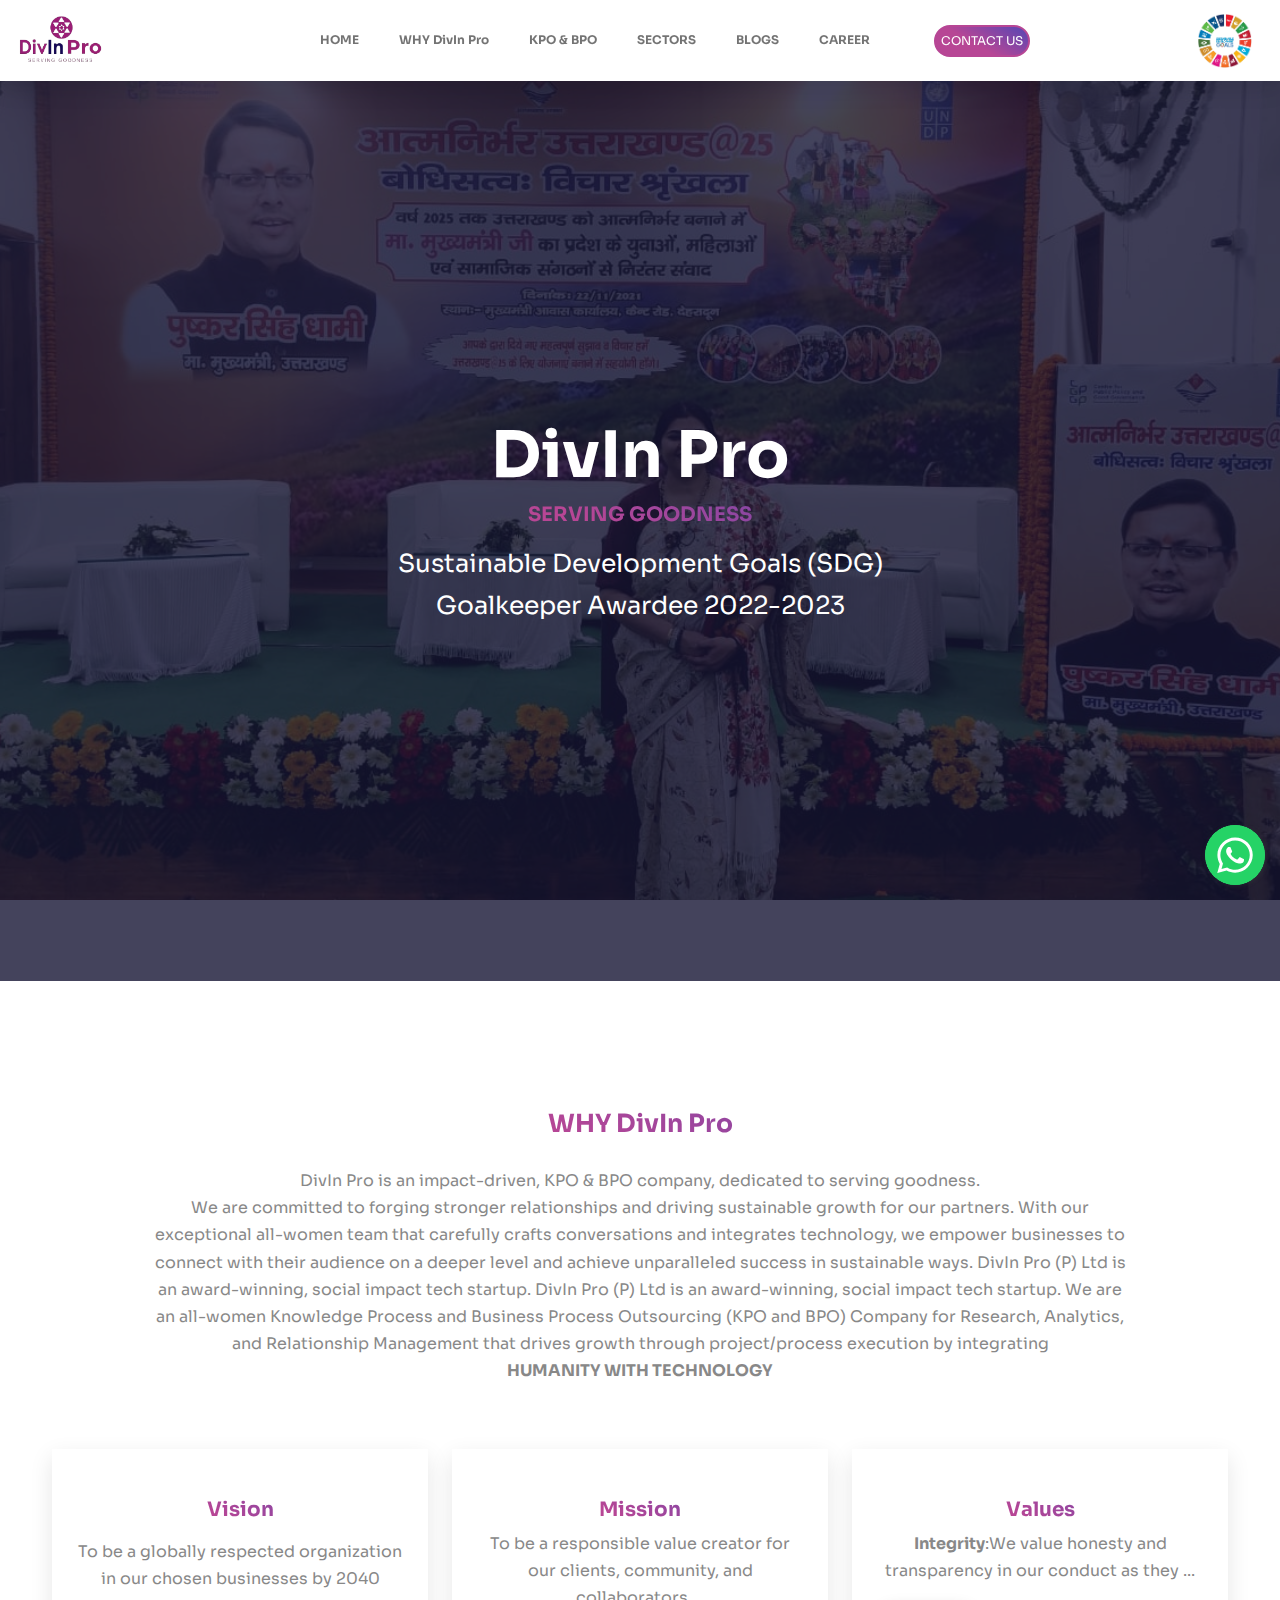
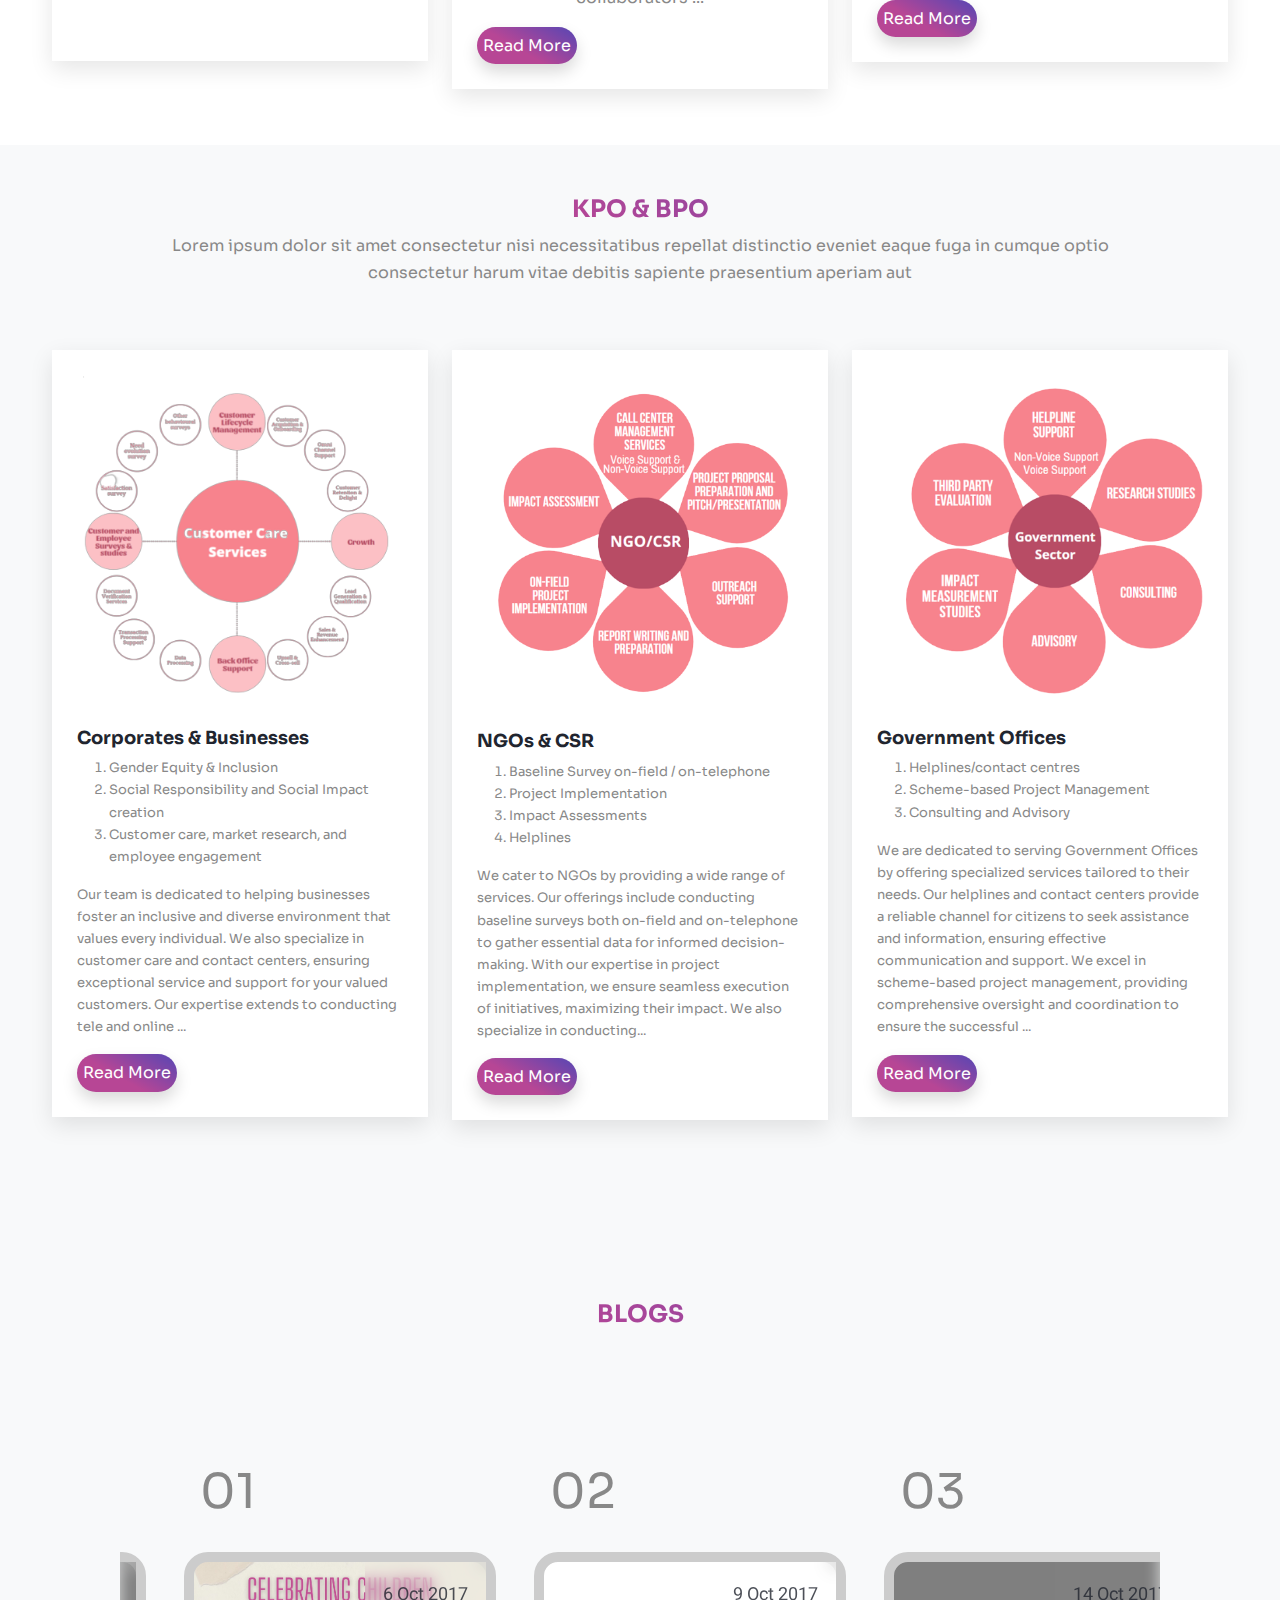
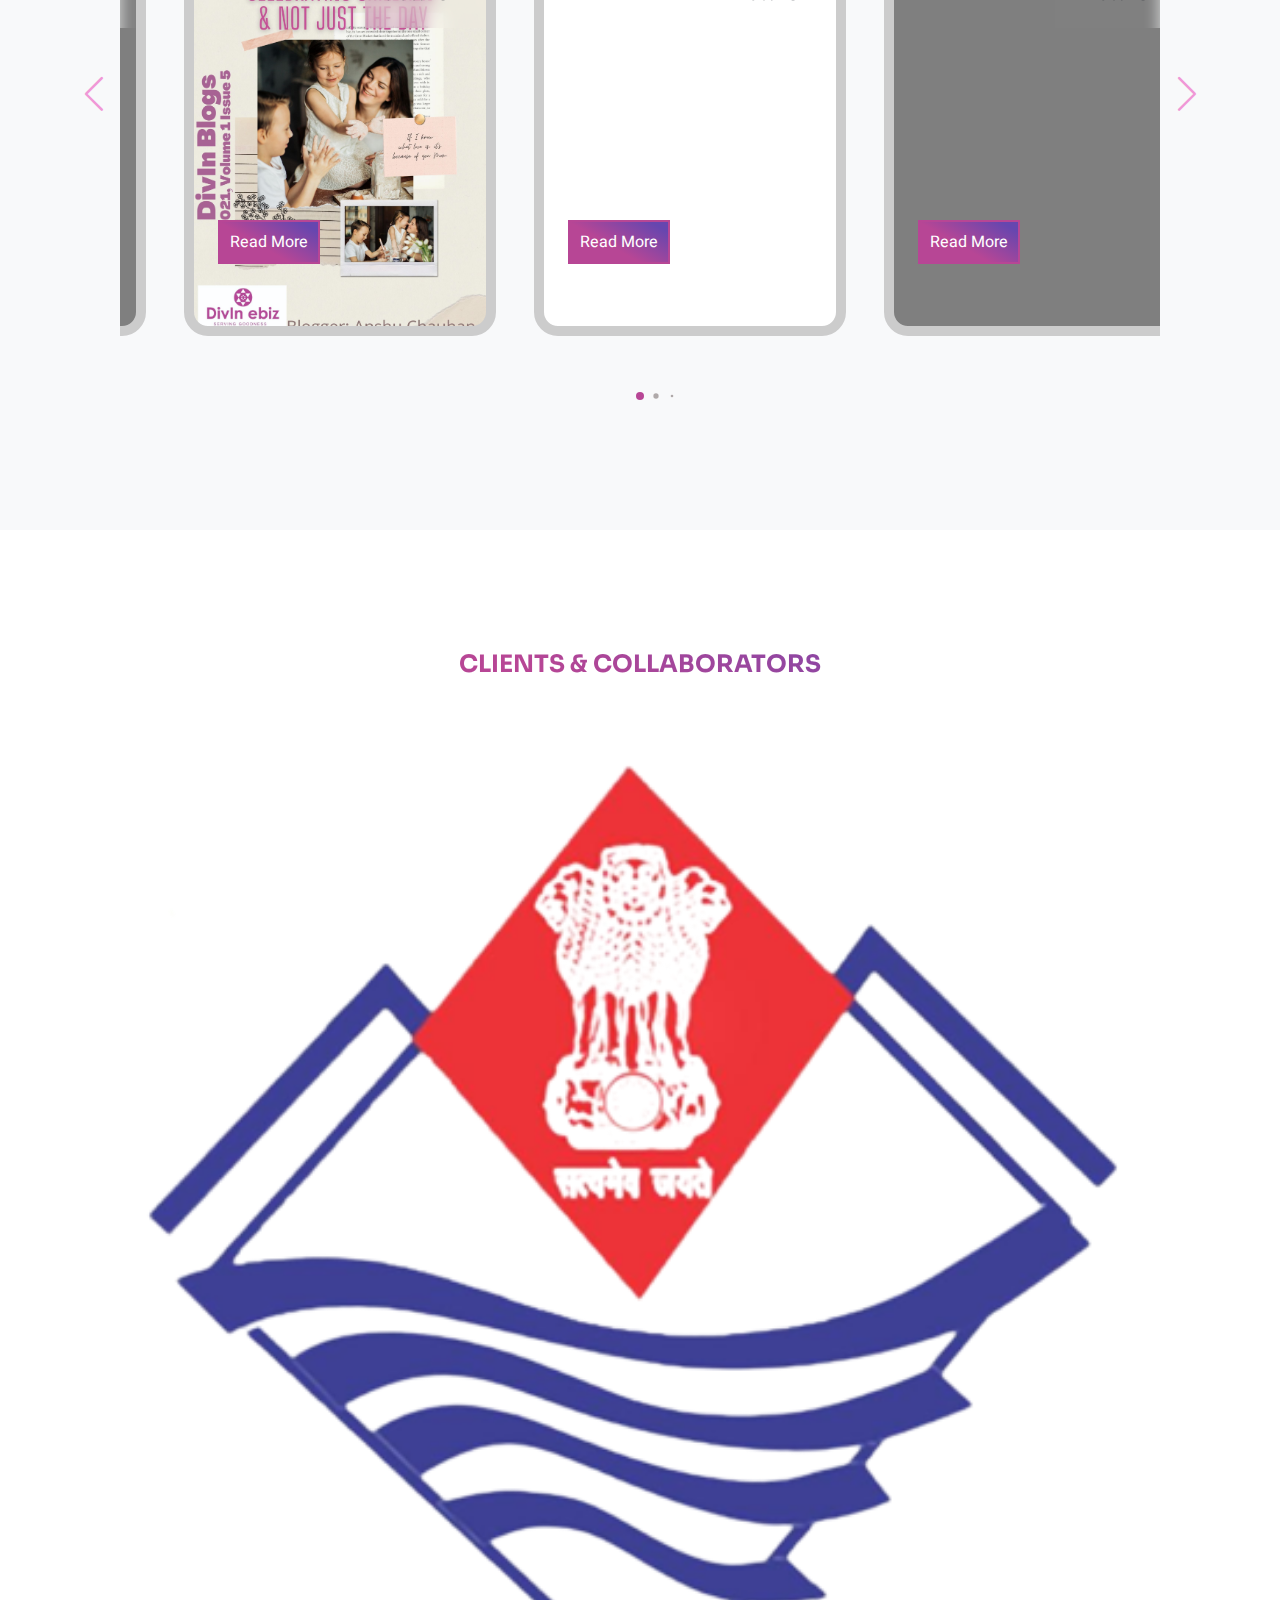
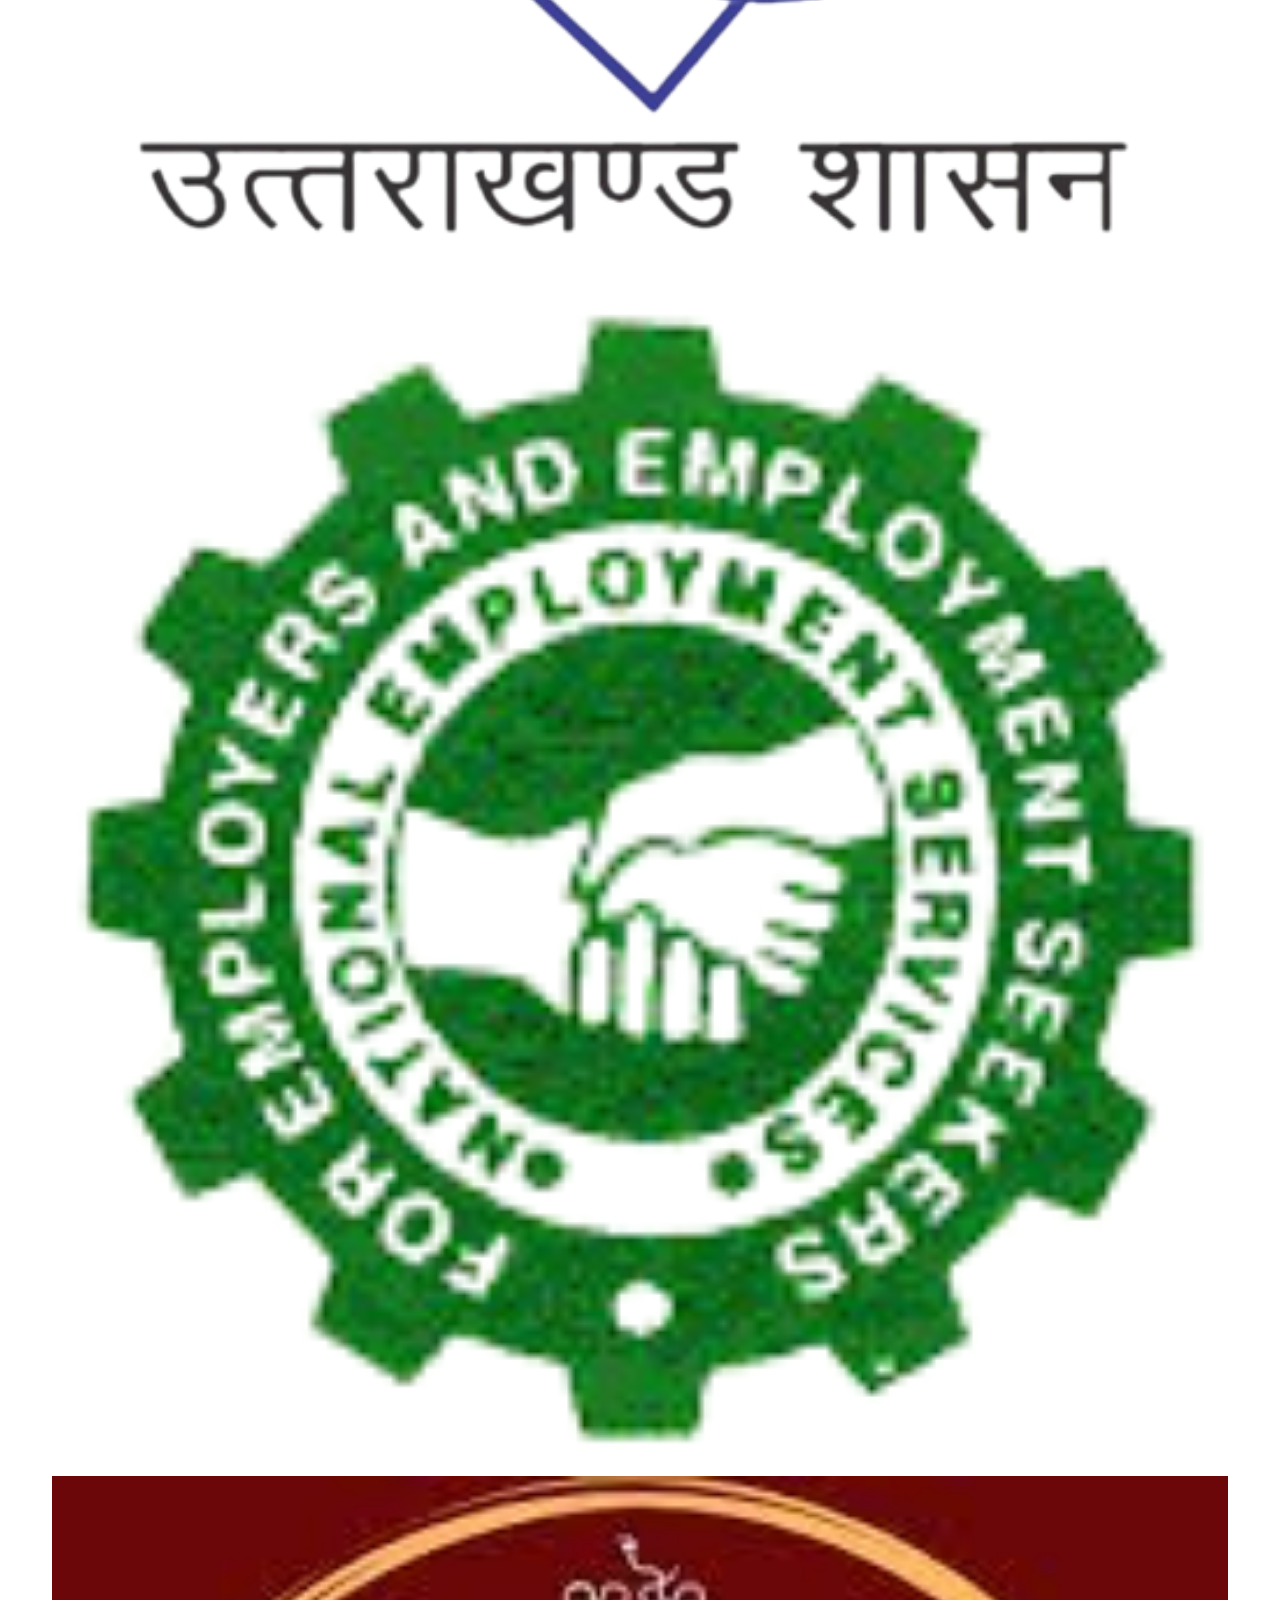
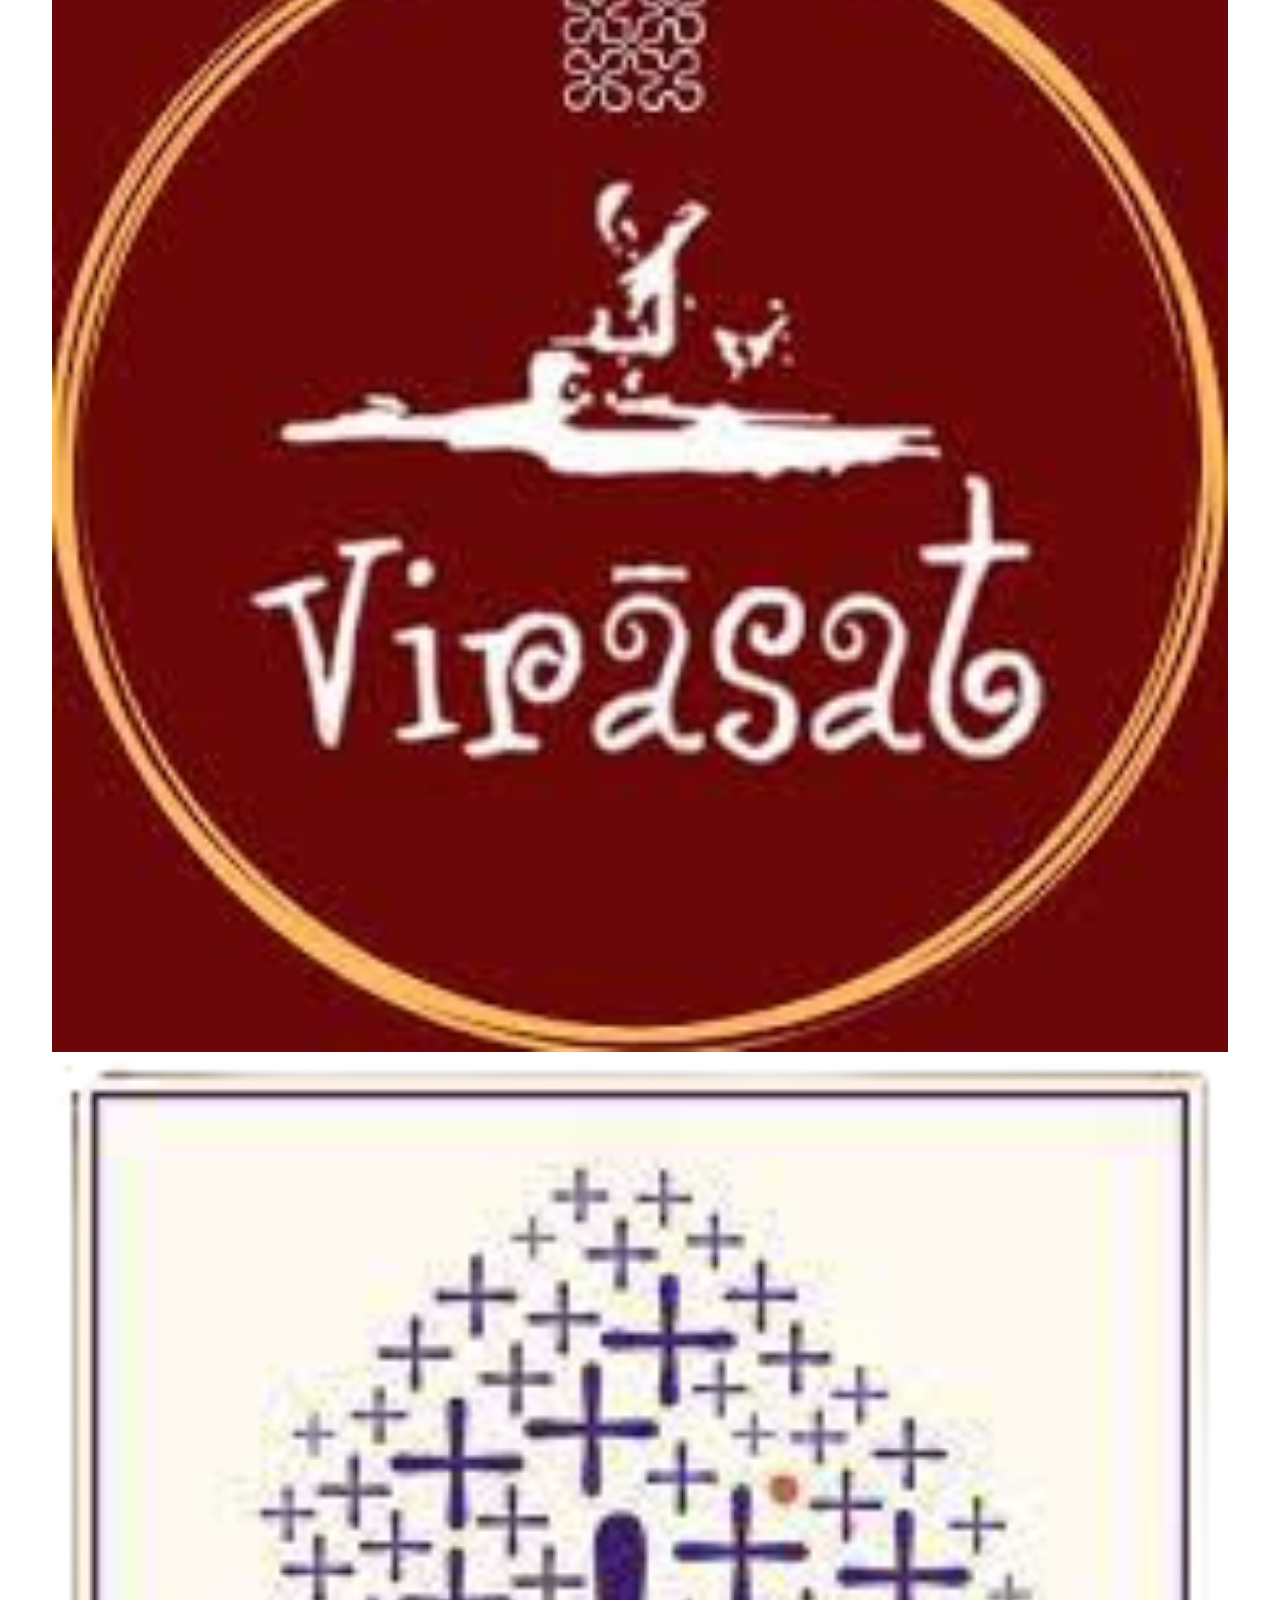
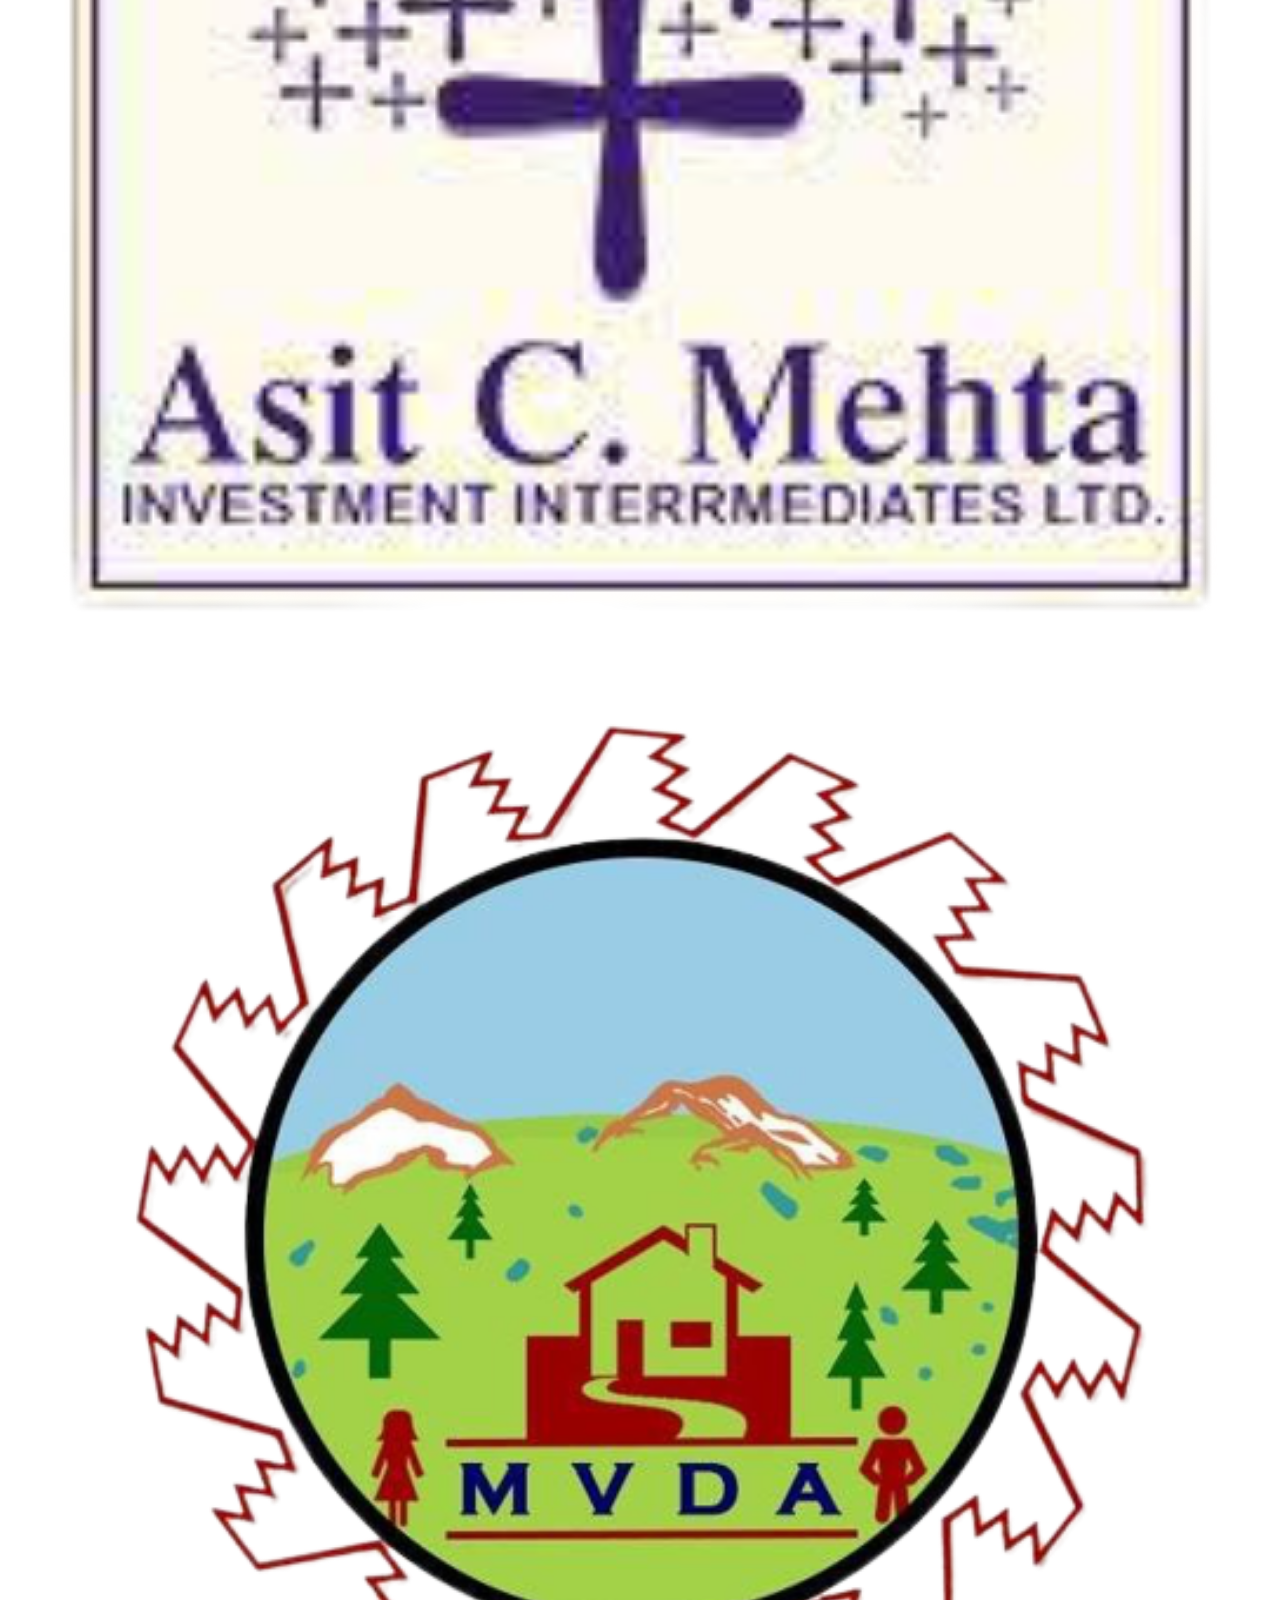
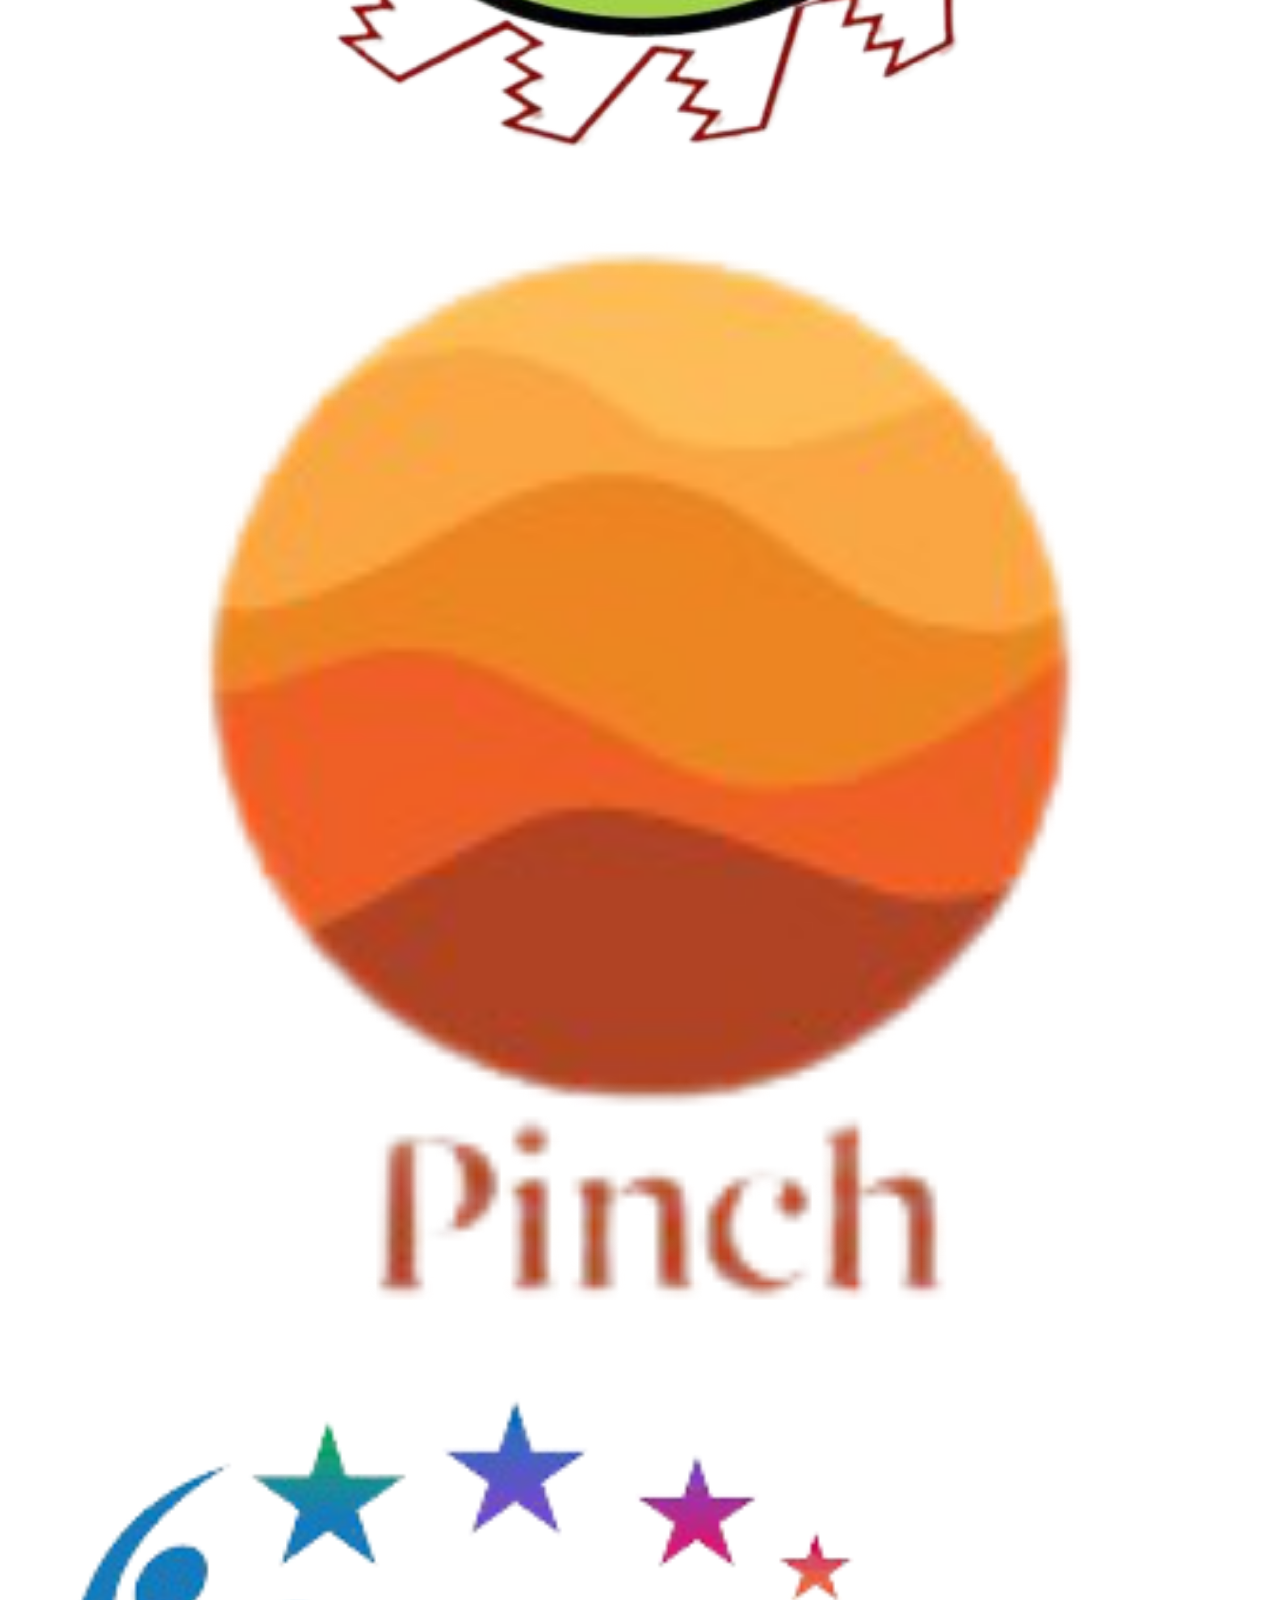
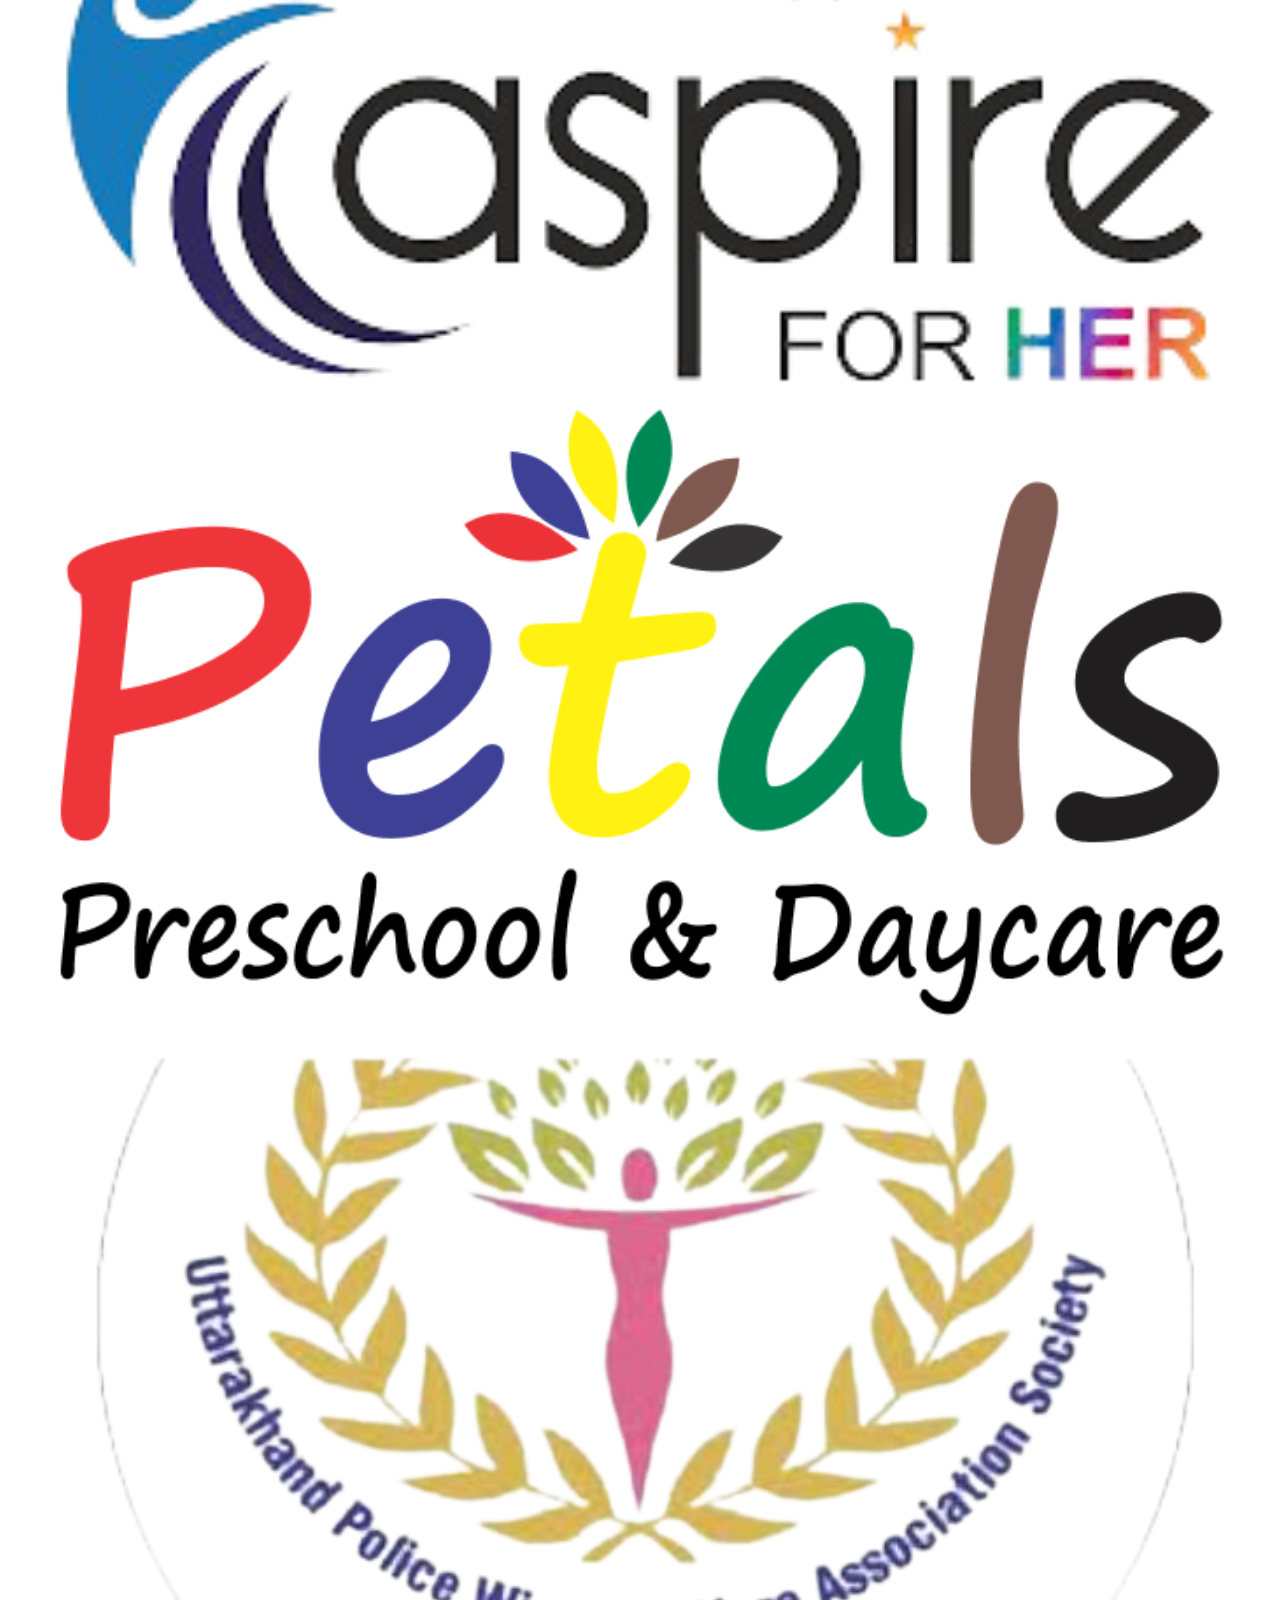
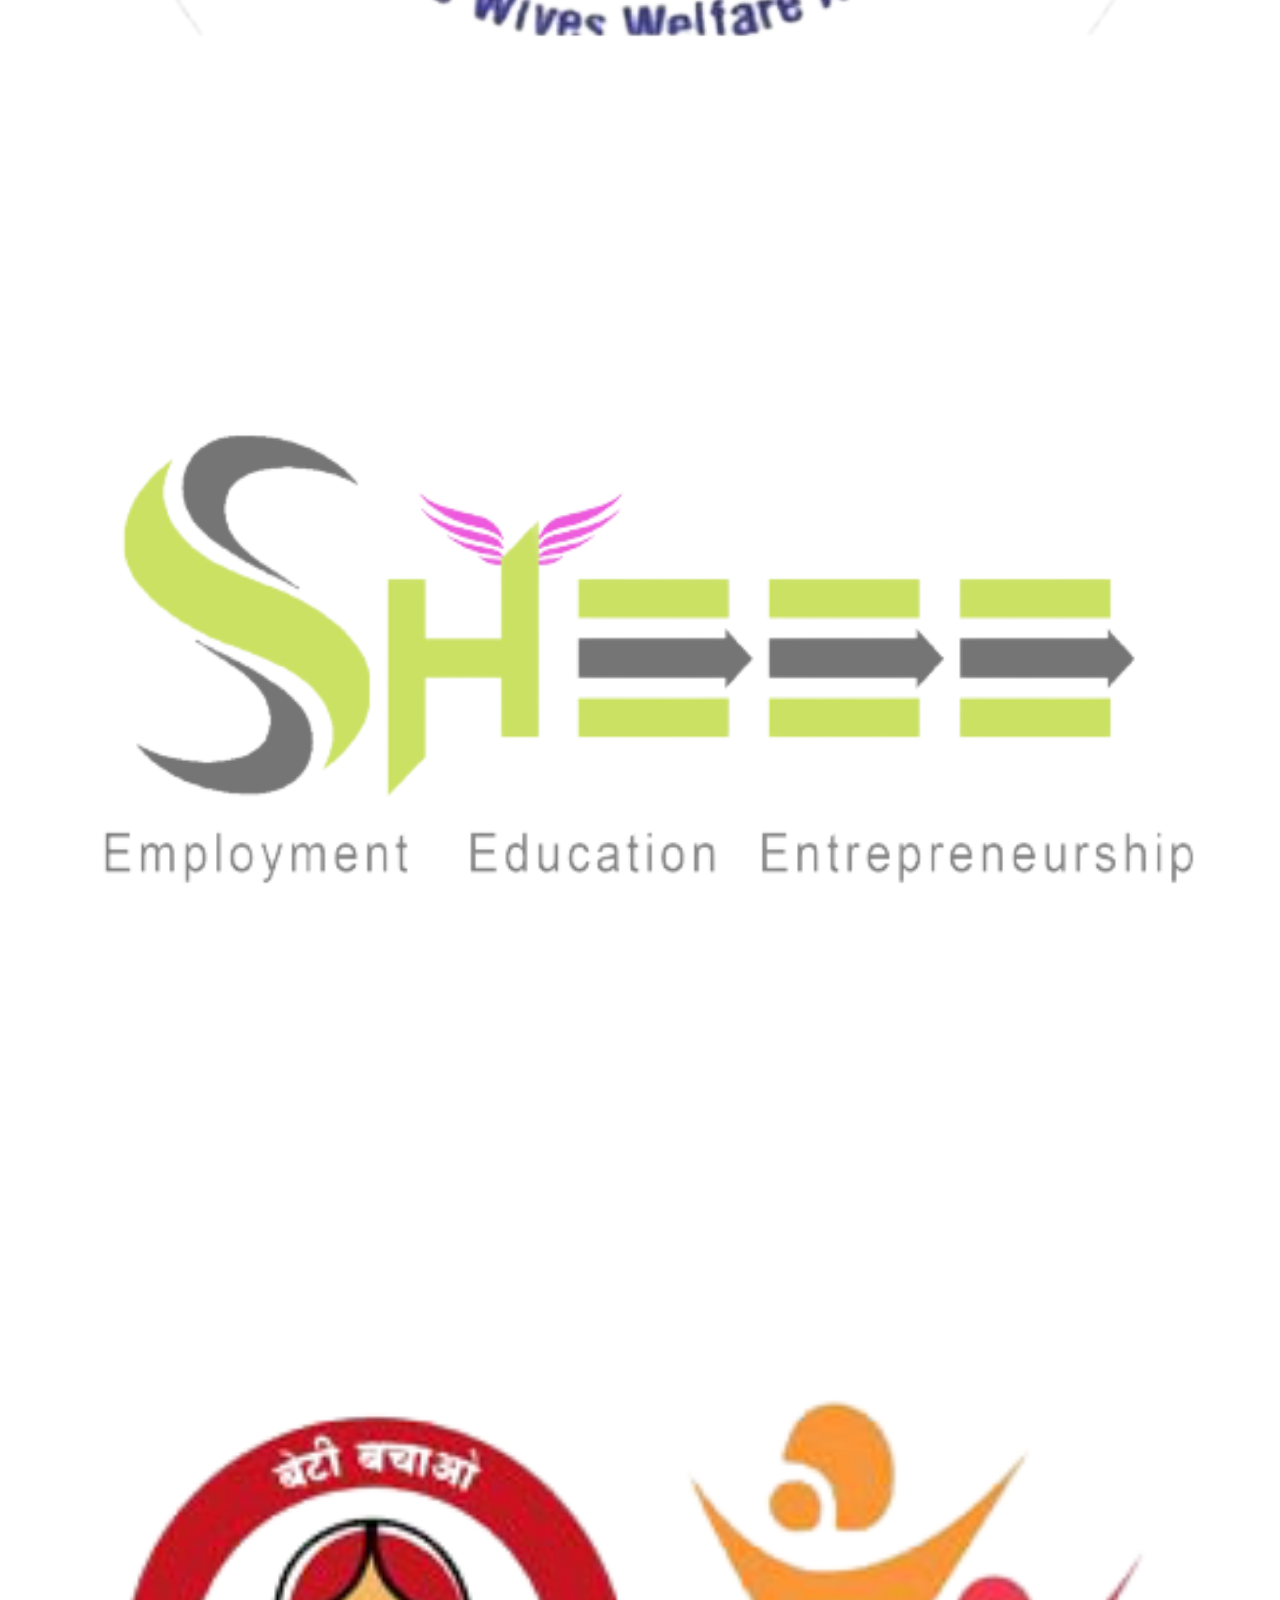
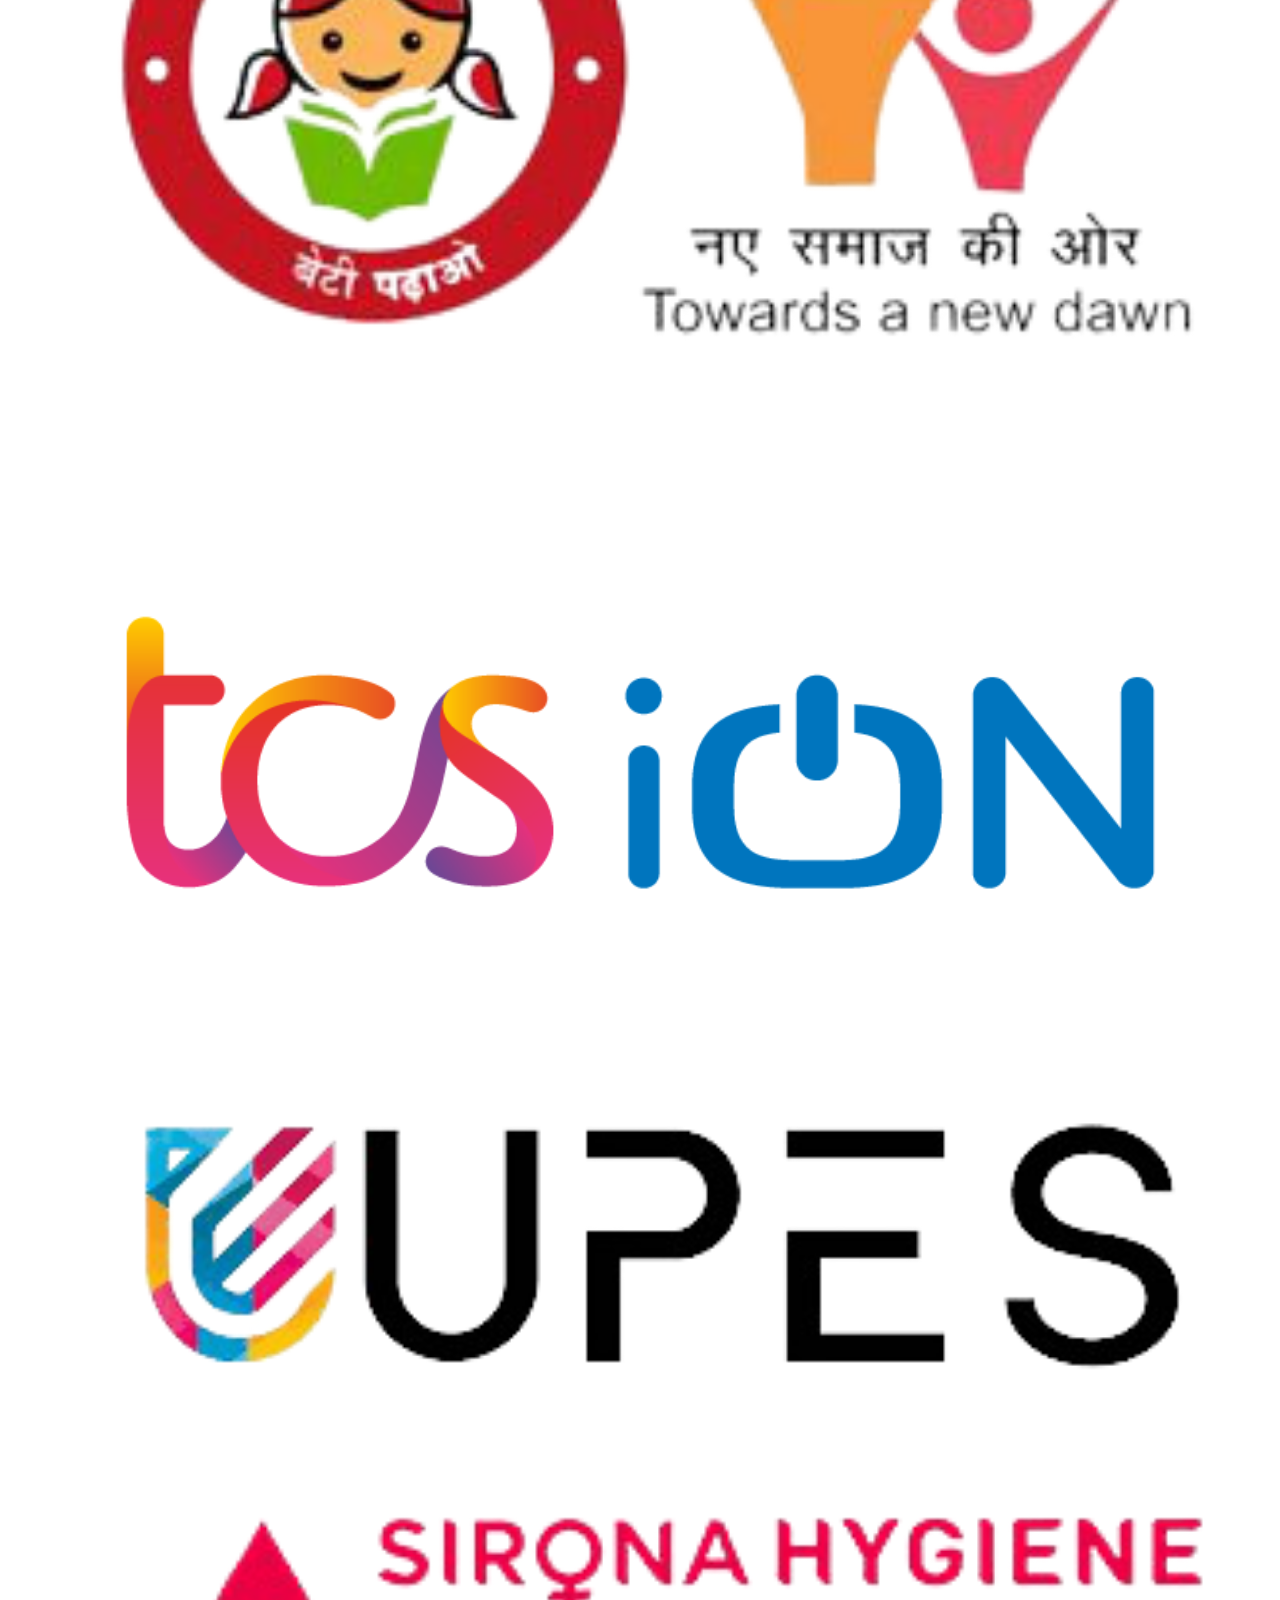
==== commit 142e43f5: "added the updated code" ====
--- a/index.html
+++ b/index.html
@@ -6,7 +6,6 @@
     <meta charset="utf-8">
     <meta name="viewport" content="width=device-width, initial-scale=1.0">
 
-    <!-- <link rel="stylesheet" href="https://maxcdn.bootstrapcdn.com/bootstrap/3.3.7/css/bootstrap.min.css"> -->
     <link rel="stylesheet" href="css/bootstrap.min.css">
     <link rel="stylesheet" href="css/boxicons.min.css">
     <link rel="stylesheet" href="https://cdnjs.cloudflare.com/ajax/libs/animate.css/4.1.1/animate.min.css" />
@@ -34,10 +33,6 @@
     <link rel="stylesheet" href="blog style.css">
 
     <link rel="stylesheet" href="css/style.css">
-    <!-- <link rel="stylesheet" href="https://cdnjs.cloudflare.com/ajax/libs/twitter-bootstrap/4.3.1/css/bootstrap.min.css"> -->
-    <!-- <link rel="stylesheet" href="https://stackpath.bootstrapcdn.com/bootstrap/4.5.0/css/bootstrap.min.css">
-    <script src="https://code.jquery.com/jquery-3.5.1.min.js"></script>
-    <script src="https://cdnjs.cloudflare.com/ajax/libs/slick-carousel/1.6.0/slick.js"></script> -->
 
 
     <title>Divln Pro | "Diversity & Inclusion"</title>
@@ -74,13 +69,10 @@
                     <li class="nav-item">
                         <a class="nav-link" href="#about-us">WHY DivIn Pro</a>
                     </li>
+                    
                     <li class="nav-item">
                         <a class="nav-link" href="#kpo">KPO & BPO</a>
                     </li>
-
-                    <!-- <li class="nav-item">
-                        <a class="nav-link" href="#consult">CONSULTING & ADVISORY</a>
-                    </li> -->
 
                     <li class="nav-item menu-item-has-children laptop">
                         <a href="#" class="nav-link">SECTORS</a>
@@ -88,14 +80,14 @@
                             <div class="list-item">
                                 <h4 class="title">Causes we focus on</h4>
                                 <ul>
-                                    <li><a href="#" class="line">Women Empowerment (SDG 5)</a></li>
-                                    <li><a href="#" class="line">Education and Skilling (SDG 4 and 8)</a></li>
-                                    <li><a href="#">Entrepreneurship (SDG 9)</a></li>
+                                    <li><a href="https://sdgs.un.org/goals/goal5" target="_blank" class="line">Women Empowerment (SDG 5)</a></li>
+                                    <li><a href="https://sdgs.un.org/goals/goal8" target="_blank" class="line">Education and Skilling (SDG 4 and 8)</a></li>
+                                    <li><a href="https://sdgs.un.org/goals/goal9" target="_blank">Entrepreneurship (SDG 9)</a></li>
                                 </ul>
                             </div>
-                            <div class="list-item">
+                            <!-- <div class="list-item">
                                 <img class="d-flex justify-content-center" src="img/p3.jpg" alt="shop">
-                            </div>
+                            </div> -->
                         </div>
                     </li>
                     <li class="mobile">
@@ -106,11 +98,10 @@
                                 SECTORS
                             </button>
                             <ul class="dropdown-menu">
-                                <li><a href="#" class="line">Women Empowerment (SDG 5)</a></li>
-                                <li><a href="#" class="line">Education and Skilling (SDG 4 and 8)</a></li>
-                                <li><a href="#">Entrepreneurship (SDG 9)</a></li>
-                                <!-- <li> <img class="d-flex justify-content-center" src="img/p3.jpg" alt="shop"
-                                        style="height: 20%; width: 20%; float: right;">
+                                <li><a href="https://sdgs.un.org/goals/goal5" class="d-flex justify-content-center">Women Empowerment (SDG 5)</a></li>
+                                <li><a href="https://sdgs.un.org/goals/goal8" class="d-flex justify-content-center">Education and Skilling (SDG 4 and 8)</a></li>
+                                <li><a href="https://sdgs.un.org/goals/goal9" class="d-flex justify-content-center">Entrepreneurship (SDG 9)</a></li>
+                                <!-- <li> <img class="d-flex justify-content-center start-0" src="img/imgg.gif" alt="shop">
                                 </li> -->
                                 <!-- <li><a class="dropdown-item" href="#">Action</a></li>
                                 <li><a class="dropdown-item" href="#">Another action</a></li>
@@ -174,46 +165,18 @@
                                 height: 50px; justify-content: space-between; align-items: center; z-index: 501; position: sticky;">
                                 CAREER
                             </button>
-                            <ul class="dropdown-menu">
-                                <div class="list-item text-center">
-                                    <a href="#">
-                                        <!-- <img src="img/career/tel.jpg" alt="new Product"> -->
-                                        <h4 class="title">Telecallers</h4>
-                                    </a>
-                                </div>
-                                <div class="list-item text-center">
-                                    <a href="#">
-                                        <!-- <img src="img/career/train(1).jpg" alt="new Product"> -->
-                                        <h4 class="title">Trainers</h4>
-                                    </a>
-                                </div>
-                                <div class="list-item text-center">
-                                    <a href="#">
-                                        <!-- <img src="img/career/leader.jpg" alt="new Product"> -->
-                                        <h4 class="title">Team Leaders</h4>
-                                    </a>
-                                </div>
-                                <div class="list-item text-center">
-                                    <a href="#">
-                                        <!-- <img src="img/career/research.jpg" alt="new Product"> -->
-                                        <h4 class="title">Researchers</h4>
-                                    </a>
-                                </div>
-                                <div class="list-item text-center">
-                                    <a href="#">
-                                        <!-- <img src="img/career/intern.jpg" alt="new Product"> -->
-                                        <h4 class="title">Interns</h4>
-                                    </a>
-                                </div>
-                                <div class="list-item text-center">
-                                    <a href="#">
-                                        <!-- <img src="img/career/volunteer.jpg" alt="new Product"> -->
-                                        <h4 class="title">Volunteers</h4>
-                                    </a>
-                                </div>
-                                <a href="contact/index.html" class="join">
+                            <ul class="dropdown-menu " >
+                                <li><a href="#" class="d-flex justify-content-center text-uppercase" >Telecallers</a></li>
+                                <li><a href="#" class="d-flex justify-content-center text-uppercase">Trainers</a></li>
+                                <li><a href="#"class="d-flex justify-content-center text-uppercase">Team Leaders</a></li>
+                                
+                                <li><a href="#" class="d-flex justify-content-center text-uppercase">Researchers</a></li>
+                                <li><a href="#" class="d-flex justify-content-center text-uppercase">Interns</a></li>
+                                <li><a href="#" class="d-flex justify-content-center text-uppercase">Volunteers</a></li>
+                                <li><a href="contact/index.html" class="join d-flex justify-content-center">
                                     <button class="btn btn-primary cont">JOIN US</button>
                                 </a>
+                            </li>
                             </ul>
                         </div>
                     </li>
@@ -254,8 +217,7 @@
                             <div class="mouse" style="margin-top: 20px;"></div>
                         </a>
                     </div> -->
-                    <p class="text-white my-3">Lorem ipsum dolor sit amet, consectetur adipisicing elit. Eaque quia
-                        sequi eius. Quas, totam aliquid. Repudiandae reiciendis vel excepturi ipsa voluptate dicta!</p>
+                    <p class="text-white my-3"><a href="https://www.youtube.com/live/s0yTAgs6b1I?feature=shared" target="_blank" style="color: white; text-decoration: none; font-size: 25px; text-wrap: no-wrap;">Sustainable Development Goals (SDG) <br/>Goalkeeper Awardee 2022-2023</a></p>
                     <!-- <a href="#" class="btn me-2 btn-primary">Get Started</a>
                     <a href="#" class="btn btn-outline-light">My Portfolio</a> -->
                 </div>
@@ -287,9 +249,9 @@
                         <b>HUMANITY WITH TECHNOLOGY</b>
 
                     </p>
-                    <img src="./img/USP-removebg-preview.png" alt="image" style="width: 25%;" />
+                    <!-- <img src="./img/USP-removebg-preview.png" alt="image" style="width: 25%;" />
                     <p>W3 = for WOMEN (target market), by WOMEN (all women team) & From WOMAN (woman founder);<br /> E3
-                        = Empowering Women with Education/skill + Employability + Entrepreneurship</p>
+                        = Empowering Women with Education/skill + Employability + Entrepreneurship</p> -->
                 </div>
             </div>
 
@@ -364,15 +326,6 @@
             </div>
 
             <!-- what we do -->
-            <div class="row mb-5" style="padding-top: 60px;">
-                <div class="col-md-10 mx-auto text-center">
-                    <!-- <h4 class="text-primary mb-3">W</h4> -->
-                    <h5 class="mt-5 mb-3" style="font-size: 25px;">What do we do?</h5>
-                    <p>We Serve goodness by taking care of your customers and giving them a delightful experience and
-                        offering strategic solutions so that you can single-mindedly focus on your core business.
-                    </p>
-                </div>
-            </div>
         </div>
     </section>
 
@@ -476,7 +429,7 @@
             <div class="row g-4">
                 <div class="col-md-4">
                     <div class="blog-post card-effect">
-                        <img src="img/blog1.jpg" alt="">
+                        <img src="img/blog1.png" alt="">
                         <h5 class="mt-4" style="font-size: 18px;"><a href="#">Corporates & Businesses</a></h5>
                         <ol style="font-size: 13px;">
                             <li>Gender Equity & Inclusion</li>
@@ -508,7 +461,7 @@
 
                 <div class="col-md-4">
                     <div class="blog-post card-effect">
-                        <img src="img/blog2.jpg" alt="">
+                        <img src="img/blog 2.png" alt="">
                         <h5 class="mt-4" style="font-size: 18px;"><a href="#">NGOs & CSR</a></h5>
                         <ol style="font-size: 13px;">
                             <li>Baseline Survey on-field / on-telephone</li>
@@ -535,7 +488,7 @@
                 </div>
                 <div class="col-md-4">
                     <div class="blog-post card-effect">
-                        <img src="img/blog3.jpg" alt="">
+                        <img src="img/blog3.png" alt="" style="width: 110%;">
                         <h5 class="mt-4" style="font-size: 18px;"><a href="#">Government Offices</a></h5>
                         <ol style="font-size: 13px;">
                             <li>Helplines/contact centres</li>
@@ -689,17 +642,12 @@
                         <div class="cards-wrapper">
                             <div class="card-grid-space">
                                 <div class="num">01</div>
-                                <a class="card"
-                                    style="--bg-img: url(https://images1-focus-opensocial.googleusercontent.com/gadgets/proxy?container=focus&resize_w=1500&url=https://codetheweb.blog/assets/img/posts/html-syntax/cover.jpg)">
+                                <a class="card" style="background-image: url(./img//Blog1-\ Children\'s\ Day.jpg); ">
                                     <div>
-                                        <h3>HTML Syntax</h3>
-                                        <p>The syntax of a language is how it works. How to actually write it. Learn
-                                            HTML syntax…</p>
+                                        <!-- <h3>CELEBRATING CHILDREN AND NOT JUST THE DAY</h3> -->
+                                        <!-- <p>“life's aspirations come in the guise of children” – Tagore.</p> -->
                                         <div class="date">6 Oct 2017</div>
-                                        <div class="tags">
-                                            <button class="tag trigger1"
-                                                onclick="event.preventDefault();">Read More</button>
-                                        </div>
+                                        <div class="tags trigger1 btn btn-primary">Read More</div>
                                     </div>
                                 </a>
                             </div>
@@ -710,15 +658,12 @@
                             <div class="card-grid-space">
                                 <div class="num">02</div>
                                 <a class="card"
-                                    style="--bg-img: url('https://images1-focus-opensocial.googleusercontent.com/gadgets/proxy?container=focus&resize_w=1500&url=https://codetheweb.blog/assets/img/posts/basic-types-of-html-tags/cover.jpg')">
+                                    style="background-image: url(./img/Blog2-\ Women\ and\ Cancer_page-0001.jpg);">
                                     <div>
-                                        <h3>Basic types of HTML tags</h3>
-                                        <p>Learn about some of the most common HTML tags…</p>
+                                        <!-- <h3>Battling Breast Cancer</h3> -->
+                                        <!-- <p>Learn about Casual factors of breast cancer…</p> -->
                                         <div class="date">9 Oct 2017</div>
-                                        <div class="tags">
-                                            <button class="tag trigger2"
-                                                onclick="event.preventDefault();">Read More</button>
-                                        </div>
+                                        <div class="tags trigger2 btn btn-primary">Read More</div>
                                     </div>
                                 </a>
                             </div>
@@ -731,13 +676,10 @@
                                 <a class="card"
                                     style="--bg-img: url('https://images1-focus-opensocial.googleusercontent.com/gadgets/proxy?container=focus&resize_w=1500&url=https://codetheweb.blog/assets/img/posts/links-images-about-file-paths/cover.jpg')">
                                     <div>
-                                        <h3>Links, images and about file paths</h3>
-                                        <p>Learn how to use links and images along with file paths…</p>
+                                        <!-- <h3>Links, images and about file paths</h3> -->
+                                        <!-- <p>Learn how to use links and images along with file paths…</p> -->
                                         <div class="date">14 Oct 2017</div>
-                                        <div class="tags">
-                                            <button class="tag trigger3"
-                                                onclick="event.preventDefault();">Read More</button>
-                                        </div>
+                                        <div class="tags trigger3 btn btn-primary">Read More</div>
                                     </div>
                                 </a>
                             </div>
@@ -750,14 +692,11 @@
                                 <a class="card"
                                     style="--bg-img: url(https://images1-focus-opensocial.googleusercontent.com/gadgets/proxy?container=focus&resize_w=1500&url=https://codetheweb.blog/assets/img/posts/html-syntax/cover.jpg)">
                                     <div>
-                                        <h3>HTML Syntax</h3>
-                                        <p>The syntax of a language is how it works. How to actually write it. Learn
-                                            HTML syntax…</p>
+                                        <!-- <h3>HTML Syntax</h3> -->
+                                        <!-- <p>The syntax of a language is how it works. How to actually write it. Learn
+                                            HTML syntax…</p> -->
                                         <div class="date">6 Oct 2017</div>
-                                        <div class="tags">
-                                            <button class="tag trigger4"
-                                                onclick="event.preventDefault();">Read More</button>
-                                        </div>
+                                        <div class="tags trigger4 btn btn-primary">Read More</div>
                                     </div>
                                 </a>
                             </div>
@@ -770,13 +709,10 @@
                                 <a class="card"
                                     style="--bg-img: url('https://images1-focus-opensocial.googleusercontent.com/gadgets/proxy?container=focus&resize_w=1500&url=https://codetheweb.blog/assets/img/posts/basic-types-of-html-tags/cover.jpg')">
                                     <div>
-                                        <h3>Basic types of HTML tags</h3>
-                                        <p>Learn about some of the most common HTML tags…</p>
+                                        <!-- <h3>Basic types of HTML tags</h3> -->
+                                        <!-- <p>Learn about some of the most common HTML tags…</p> -->
                                         <div class="date">9 Oct 2017</div>
-                                        <div class="tags">
-                                            <button class="tag trigger5"
-                                                onclick="event.preventDefault();">Read More</button>
-                                        </div>
+                                        <div class="tags trigger5 btn btn-primary">Read More</div>
                                     </div>
                                 </a>
                             </div>
@@ -789,13 +725,10 @@
                                 <a class="card"
                                     style="--bg-img: url('https://images1-focus-opensocial.googleusercontent.com/gadgets/proxy?container=focus&resize_w=1500&url=https://codetheweb.blog/assets/img/posts/links-images-about-file-paths/cover.jpg')">
                                     <div>
-                                        <h3>Links, images and about file paths</h3>
-                                        <p>Learn how to use links and images along with file paths…</p>
+                                        <!-- <h3>Links, images and about file paths</h3> -->
+                                        <!-- <p>Learn how to use links and images along with file paths…</p> -->
                                         <div class="date">14 Oct 2017</div>
-                                        <div class="tags">
-                                            <button class="tag trigger6"
-                                                onclick="event.preventDefault();">Read More</button>
-                                        </div>
+                                        <div class="tags trigger6 btn btn-primary">Read More</div>
                                     </div>
                                 </a>
                             </div>
@@ -808,14 +741,11 @@
                                 <a class="card"
                                     style="--bg-img: url(https://images1-focus-opensocial.googleusercontent.com/gadgets/proxy?container=focus&resize_w=1500&url=https://codetheweb.blog/assets/img/posts/html-syntax/cover.jpg)">
                                     <div>
-                                        <h3>HTML Syntax</h3>
-                                        <p>The syntax of a language is how it works. How to actually write it. Learn
-                                            HTML syntax…</p>
+                                        <!-- <h3>HTML Syntax</h3> -->
+                                        <!-- <p>The syntax of a language is how it works. How to actually write it. Learn
+                                            HTML syntax…</p> -->
                                         <div class="date">6 Oct 2017</div>
-                                        <div class="tags">
-                                            <button class="tag trigger7"
-                                                onclick="event.preventDefault();">Read More</button>
-                                        </div>
+                                        <div class="tags trigger7 btn btn-primary">Read More </div>
                                     </div>
                                 </a>
                             </div>
@@ -828,13 +758,10 @@
                                 <a class="card"
                                     style="--bg-img: url('https://images1-focus-opensocial.googleusercontent.com/gadgets/proxy?container=focus&resize_w=1500&url=https://codetheweb.blog/assets/img/posts/basic-types-of-html-tags/cover.jpg')">
                                     <div>
-                                        <h3>Basic types of HTML tags</h3>
-                                        <p>Learn about some of the most common HTML tags…</p>
-                                        <div class="date">9 Oct 2017</div>
-                                        <div class="tags">
-                                            <button class="tag trigger8"
-                                                onclick="event.preventDefault();">Read More</button>
-                                        </div>
+                                        <!-- <h3>Basic types of HTML tags</h3> -->
+                                        <!-- <p>Learn about some of the most common HTML tags…</p>
+                                        <div class="date">9 Oct 2017</div> -->
+                                        <div class="tags trigger8 btn btn-primary">Read More</div>
                                     </div>
                                 </a>
                             </div>
@@ -847,13 +774,10 @@
                                 <a class="card"
                                     style="--bg-img: url('https://images1-focus-opensocial.googleusercontent.com/gadgets/proxy?container=focus&resize_w=1500&url=https://codetheweb.blog/assets/img/posts/links-images-about-file-paths/cover.jpg')">
                                     <div>
-                                        <h3>Links, images and about file paths</h3>
-                                        <p>Learn how to use links and images along with file paths…</p>
-                                        <div class="date">14 Oct 2017</div>
-                                        <div class="tags">
-                                            <button class="tag trigger9"
-                                                onclick="event.preventDefault();">Read More</button>
-                                        </div>
+                                        <!-- <h3>Links, images and about file paths</h3> -->
+                                        <!-- <p>Learn how to use links and images along with file paths…</p>
+                                        <div class="date">14 Oct 2017</div> -->
+                                        <div class="tags trigger9 btn btn-primary">Read More</div>
                                     </div>
                                 </a>
                             </div>
@@ -866,14 +790,11 @@
                                 <a class="card"
                                     style="--bg-img: url(https://images1-focus-opensocial.googleusercontent.com/gadgets/proxy?container=focus&resize_w=1500&url=https://codetheweb.blog/assets/img/posts/html-syntax/cover.jpg)">
                                     <div>
-                                        <h3>HTML Syntax</h3>
-                                        <p>The syntax of a language is how it works. How to actually write it. Learn
-                                            HTML syntax…</p>
+                                        <!-- <h3>HTML Syntax</h3> -->
+                                        <!-- <p>The syntax of a language is how it works. How to actually write it. Learn
+                                            HTML syntax…</p> -->
                                         <div class="date">6 Oct 2017</div>
-                                        <div class="tags">
-                                            <button class="tag trigger1"
-                                                onclick="event.preventDefault();">Read More</button>
-                                        </div>
+                                        <div class="tags trigger10 btn btn-primary">Read More</div>
                                     </div>
                                 </a>
                             </div>
@@ -885,26 +806,35 @@
                 <div class="overlay"></div>
                 <div class="modal-content1">
                     <span class="close-button1">×</span>
-                    <h1>Hello, I am a modal!</h1>
-                    <p>Lorem ipsum dolor sit amet consectetur adipisicing elit. Nulla eius eaque ea aspernatur facilis
-                        quae animi assumenda, eos magnam vero possimus sequi natus cupiditate veniam placeat tenetur.
-                        Reprehenderit, eos voluptatem. Lorem ipsum, dolor sit amet consectetur adipisicing elit. Magnam
-                        sequi, est aliquam molestiae reprehenderit tenetur et tempore totam quisquam culpa ea, dolores
-                        quam deleniti asperiores ipsum obcaecati laudantium nesciunt magni! Lorem ipsum dolor, sit amet
-                        consectetur adipisicing elit. Sit, omnis repellat sequi totam ab ex. Odit quos distinctio ipsum
-                        ex a? Voluptatum, animi. Similique accusantium nobis maiores neque, dolorem sapiente. Lorem
-                        ipsum dolor sit amet, consectetur adipisicing elit. Sit maiores nostrum illo doloribus quia ab
-                        nobis nihil non, dicta fugit, alias earum voluptatum possimus molestias ullam cupiditate! Eum,
-                        doloremque nesciunt. Lorem, ipsum dolor sit amet consectetur adipisicing elit. Impedit enim,
-                        soluta at ad odit modi error non quidem, expedita distinctio excepturi saepe maiores! Beatae
-                        maxime quibusdam iure necessitatibus sunt temporibus. Lorem ipsum dolor sit amet consectetur
-                        adipisicing elit. Vero reprehenderit velit soluta quisquam sint consequatur quod asperiores
-                        aliquid adipisci odio consequuntur inventore illo repellat facere nam alias, hic minus a? Lorem
-                        ipsum dolor sit amet consectetur adipisicing elit. Laborum omnis quidem voluptatum eveniet ut
-                        est totam ea, modi nesciunt rerum officiis quis reprehenderit, pariatur reiciendis sapiente
-                        doloremque, recusandae mollitia! Nobis! Lorem ipsum dolor, sit amet consectetur adipisicing
-                        elit. Praesentium eum magnam a mollitia error eligendi corrupti, tempora porro. Dolorum alias
-                        vel fugiat ipsa laborum, explicabo aliquid saepe distinctio cumque quod.</p>
+                    <h1>CELEBRATING CHILDREN AND NOT JUST THE DAY</h1>
+                    <p>Prime Minister Pandit Jawaharlal Nehru had a similar vision of children at the pedestal of nation-building. Due to his immense love and faith towards children and their unending potential to rise and lead, India celebrates Children's Day with utmost pride and joy on the 14th of November every year as this day also marks his birth anniversary. We all know that the planet is going through a lot in almost all aspects of life, especially after the covid-19 pandemic. It has resulted in unprecedented changes in our children's life. Let us grab the opportunity today to have a look at these multifaceted changes that have impacted the lives of our children.<br/><br/>
+
+                        <b>CHILDCARE AND PARENTING</b>
+                        <br/>
+                        Parents and their roles of parenting have become challenging to handle all the tasks be it office, child care, and household chores, all are happening in the same space and at the same time. All this has rendered women of households highly burdened. Homes are now centres of learning, offices,  recreation place, and much more. Lockdowns brought children to get to spend more time at home but not all the houses have separate rooms and space for multiple purposes they get less space and freedom in their own house. Parents find it difficult to manage multiple roles with limited space and time and with limited technology resources. 
+                        <br/><br/>
+                        <b>FUN AND RECREATION</b>
+                        <br/>
+                        Overburdened parents and distressed children of the pandemic period found virtual babysitters, childminders, and child engagement programs as a big rescue. Again, our virtuous problem-solvers following the global trend stood up for providing virtual hobby classes and recreation sessions to the children. Such initiatives are helping our children to explore much of their interests and potential at such a tender age all in a fun and joyous manner. Platforms like Mumbai-based startup - ProEves are bringing teachers and caregivers, especially those who became unemployed during pandemic together in this situation of adversity making much out of our diverse little nation builders.<br/><br/>
+                        
+                        <b>EDUCATION</b>
+                        <br/>
+                        Just like parenting and child care, education for children has also taken a deep turn into an entirely new era of virtual learning in India.  With online classes being a new normal, many new startups are emerging to fill the void created by the learning crisis caused by the pandemic. Startups like Doubtnut and Practically are reaching out to helpless children to clear their doubts and concepts in the absence of brick and mortar school guidance. But, the situation is not at all rosy. Nearly 35 lakh children in India are 'out of school' as per Government of India data with insights provided by the States (Economic Times, October 2021). There is much to do to build the digital ecosystem of our country keeping in view the huge digital divide and rising student suicide cases for not being able to cope up with studies during the pandemic.<br/><br/>
+                        
+                        <b>CAREER AND FUTURE PLANS</b>
+                        <br/>
+                        Along with change in the learning and education ecosystem, the changing economy and market conditions are demanding from children to have a robust career plan. Good future planning for family, career, and lifestyle is a necessity in today's world. So, opting for a sound career of choice and interest is a matter of concern for both parents and children. To overcome this, many children look up to career counsellors and experts for one-on-one guidance and counselling. These children-cum-adults get insights on emerging employment options, the feasibility of their future career plans, financial and educational consulting from these experts.  Consultants and relevant agencies guide them to available noble options on scholarships, government schemes, programs- free, partially paid, and affordable academic training and coaching, etc. that might help them to realise their career dreams. It is also encouraging to see that not just parents but children on their own are rising to explore career plans for themselves.  Neither are they shy to seek help from the established leaders nor do their parents seek self-dependence out of false ego. Many out-of-the-box startups solving contemporary and age-old problems. <br/><br/>
+                        
+                        <b>CHILD’S CARE, SAFETY AND WELL-BEING</b>
+                        <br/>
+                        We would all agree to the fact that being a child is not as easy as adults have considered. Too much insight and expectations from parents, teachers, peers, and society can harm rather than do good to their overall well-being. Children, as they become a replica of what they see around themselves, tend to attain undesired traits and habits like getting irritated often, not being able to express, confidence issues, mood swings, and simply getting lazy and depressed. Though sometimes considered normal, these issues are most of the time result of some serious underlying factor. As per the State of the World's Children 2021 report, 14% of youth in India (among 15 to 25 years of age) reported "feeling depressed". To address the issue, the Central Government and many state governments have come up with stringent child safety laws, schemes, and dedicated helpline numbers.  But we need a more personalized and customised approach to communicate to them on a case-to-case basis. For this also, the market is coming up with many innovations.<br/><br/>
+                        
+                        Children have an immense role to play to build a better world. They are the biggest contributors to our nation's joy, growth, and prosperity. Not every child has the luxury of a laptop or internet or even a complete nourishing diet, it is our duty to reach out to the children who are unfortunately underprivileged, abused, or denied of their rights.<br/><br/> 
+                        
+                        Let's Pledge to make our world a better place to live by nurturing children who are builders of the beautiful tomorrow.<br/><br/>
+                        
+                        <b>Keywords: </b>Child, Children, Children’s day, parent, parenting, Celebration, Government, Startups, career, education, counselling, consultation. 
+                        </p>
                 </div>
             </div>
 
@@ -913,13 +843,13 @@
                 const trigger = document.querySelector(".trigger1");
                 const closeButton = document.querySelector(".close-button1");
 
-                function toggleModal() {
+                function toggleModal(model1) {
                     modal.classList.toggle("show-modal1");
                     document.body.style.overflowY = modal1.classList.contains("show-modal1") ? "hidden" : "auto";
                     // console.log("hey");
                 }
 
-                function windowOnClick(event) {
+                function windowOnClick() {
                     if (event.target === modal) {
                         toggleModal();
                     }
@@ -935,21 +865,55 @@
             <div class="modal2">
                 <div class="modal-content2">
                     <span class="close-button2">×</span>
-                    <h1>Hello, I am a modal!</h1>
-                    <p>Lorem ipsum dolor sit amet consectetur adipisicing elit. Nulla eius eaque ea aspernatur facilis
-                        quae animi assumenda, eos magnam vero possimus sequi natus cupiditate veniam placeat tenetur.
-                        Reprehenderit, eos voluptatem. Lorem ipsum, dolor sit amet consectetur adipisicing elit. Magnam
-                        sequi, est aliquam molestiae reprehenderit tenetur et tempore totam quisquam culpa ea, dolores
-                        quam deleniti asperiores ipsum obcaecati laudantium nesciunt magni! Lorem ipsum dolor, sit amet
-                        consectetur adipisicing elit. Sit, omnis repellat sequi totam ab ex. Odit quos distinctio ipsum
-                        ex a? Voluptatum, animi. Similique accusantium nobis maiores neque, dolorem sapiente. Lorem
-                        ipsum dolor sit amet, consectetur adipisicing elit. Sit maiores nostrum illo doloribus quia ab
-                        nobis nihil non, dicta fugit, alias earum voluptatum possimus molestias ullam cupiditate! Eum,
-                        doloremque nesciunt. Lorem, ipsum dolor sit amet consectetur adipisicing elit. Impedit enim,
-                        soluta at ad odit modi error non quidem, expedita distinctio excepturi saepe maiores! Beatae
-                        maxime quibusdam iure necessitatibus sunt temporibus. Lorem ipsum dolor sit amet consectetur
-                        adipisicing elit. Vero reprehenderit velit soluta quisquam sint consequatur quod asperiores
-                        aliquid adipisci odio consequuntur inventore illo repellat facere nam alias, hic minus a?</p>
+                    <h1>Battling Breast Cancer</h1>
+                    <p>Cancer is a bunch of infections in which abnormal cells divide uncontrollably and devastate the body tissue. As per WHO, it is the leading cause of death worldwide. In India, it accounts for around 8 lakh deaths every year.  Contrary to worldwide trends, Indian women's cancer patients exceed in number as compared to their male counterparts. Women are generally affected by cervix, uterine, ovary, and oral cancer with breast cancer being more impactful and alone making up 27% of total cancer cases (Globocan Report, 2018).<br/><br/>
+
+                        <b>Causal factors of breast cancer</b>
+                        
+                        •	Poor detection and delayed diagnosis:  1 in each 20 breast cancer patients are diagnosed in the advanced stage when survival case reduces drastically (Indraprastha Apollo Hospitals Report)<br/>
+                        •	Poor awareness of symptoms, Self-examination methods, Insurance policies, and available support mechanisms provided by the government and certain civil society organizations.<br/>
+                        •	Hesitancy to inquire experts, especially in the case of male practitioners due to disgrace, embarrassment, or fear of societal judgments.<br/>
+                        •	Resource crunches and time constraints from the side of treatment providers and the engaged stakeholders.<br/>
+                        •	Genetic and hereditary factors and others<br/>
+                        •	Lifestyle choices like sedentary schedule, smoking and substance abuse, consumption of oral contraceptives without clinical advice.<br/><br/>
+                        
+                        <b>Early signs and symptoms of breast cancer: </b>Swelling within or around the armpit area; Knots or dimpling over the breast area or a portion of it; Discharge from the breast and/or; Discolouration of the skin around the breast or nipples.<br/><br/>
+                        
+                        <b>Standard of care available is Lumpectomy and Mastectomy: </b>Lumpectomy involves removal of the tumour within the breast along with an edge of good tissue around it, may or may not be followed by radiation therapy. Mastectomy refers to the removal of the entire affected breast(s). Both require dedicated surgery from a team of well-qualified medical professionals.<br/><br/>
+                        
+                        <b>Post-surgery issues</b> include Physiological problems, psychological and lack of sensitisation. Physiological issues about posture imbalance, pain in the neck, shoulder, or during walking. Psychological issues include poor Self-esteem which results in the Deformation or absence of any of the breasts among survivors leads to a lack of confidence, fear of expressing feelings, and rejection due to not being able to meet ongoing beauty standards. And Lack of awareness of choice, or accessibility of affordable surgical treatments and/or comfortable post-care products.<br/><br/>
+                        
+                        <b>Breast prostheses (or post-mastectomy bra)</b>
+                        <br/>
+                        It is a fake breast fitted in a bra cup made from soft silicone gel surrounded by a protective film. It is attached to the operated breast(s) area to compensate for the loss of the breast(s) during the treatment. Advantages include assistance in balancing the body; preventing pain, sagging of the chest area, and protecting surgery wounds and are less expensive than breast reconstruction surgery.  National Center for Biotech Information reports 60% of the women do not use any type of prosthesis post-surgery. 48% of urban women use prostheses as compared to rural women.<br/>
+                        
+                        Prime reasons cited for non-usage are old age discomfort, costing, and awareness issues. Women under the age of 50 years using prostheses were more when compared to older counterparts. Silicone pads being heavyweight leads to asymmetry and shoulder drop. lack of awareness and motivation, seen especially among uneducated females. High cost, adding up to already expensive cancer treatment. <br/><br/>
+                        
+                        <b>ROLE OF EMERGING STARTUPS IN FIGHTING AND WINNING CANCER</b>
+                        <br/>
+                        Dealing with something like cancer and fighting it is a dreadful nightmare anyone can go through. And the entire cancer journey becomes a unique experience for women in whose case elements of shame, embarrassment, demanding social pressure, and beauty standards creep in. Scientific communities and technologies are advancing on an unprecedented scale to make the disease curable and reduce the fatalities caused by it.<br/>
+                        
+                        Fortunately, certain noble social entrepreneurs are rising for the cause of cancer care and awareness especially to reach out to the underprivileged women in the country. Some are making women aware of the symptoms, available treatments, and post-treatment options.
+                        Many through social media campaigns and in situ campaigns are also taking up for the noble cause of raising awareness among the ladies of remote corners of the country.<br/>
+                        
+                        Many rising startups like 'Niramai' and 'OncoStem Diagnosis' are engaged in early detection of the infection(former working specifically for breast cancer screening).<br/>
+                        Some are even daring to enter the domain of manufacturing to supply affordable and comfortable breast prosthetics in differing sizes suiting the need of Indian women of all ages.<br/><br/>
+                        
+                        
+                        <b>CONSULTATION AND COMMUNICATION THROUGH CALL CENTRES</b>
+                        <br/>
+                        <br/>
+                        The emerging cancer care fabric is commendable in India. Time and again we are seeing the rise of volunteers to change the picture of cancer care especially for women. But just dispensing information on the internet and setting up detention centres won't be enough.
+                        There is an urgent need for 'communication' with individual sufferers, consulting their issues and personalised treatment at each stage, be it awareness, detection, treatment, or post-treatment.<br/><br/>
+                        
+                        Consultation facilities for cancer patients are available in the medical consultation market but they are mostly confined to the medical aspects of cancer only. Women tend to miss sharing their minds and emotional pain with counselors. The absence of such patient care services leaves women distressed when they can't express properly what they are going through, especially when it comes to breast and vaginal cancer.<br/><br/>
+                        
+                        A robust consultation and consultative mechanism composed entirely of women folks can be a game-changer. Female sufferers not just need diagnosis advice, they also need someone who can listen to their issues coming in the way of recovery, like lack of financial or family support, mental and intimate body issues, and provide valuable insights for solving the same.<br/><br/>
+                        
+                        So, easing the scenario for cancer care delivery is achievable. Before dealing with cancer within the body, we have to deal with the cancer of miscommunication, social stigma, and unawareness associated with it.<br/><br/>
+                        
+                        Cancer is not just a somatic disease rather it has psychological implecations and challenges. To deal with such a dreadful disase, we as responsible citizens must create an ecosystem that supports ailing people and the medical fraternity with effective patient communication and support systems so that we together may fight back and win the battle of life.<br/><br/>
+                        </p>
                 </div>
             </div>
 
@@ -1398,6 +1362,10 @@
                 <div class="slide"><img src="img/Associations/9.jpeg" style="width: 50%;"></div>
                 <div class="slide"><img src="img/Associations/10.png" style="width: 50%;"></div>
                 <div class="slide"><img src="img/Associations/2(2).jpeg" style="width: 50%;"></div>
+                <div class="slide"><img src="img/Associations/1.2-removebg-preview.png" style="width: 50%;"></div>
+                <div class="slide"><img src="img/Associations/1.3-removebg-preview.png" style="width: 50%;"></div>
+                <div class="slide"><img src="img/Associations/1.5.jpg" style="width: 50%;"></div>
+                <div class="slide"><img src="img/Associations/1.4-removebg-preview.png" style="width: 50%;"></div>
             </div>
 
             <h4 class="text-center text-primary mb-5 mt-5">MEDIA</h4>
@@ -1428,6 +1396,13 @@
                 <div class="slide"><img src="img/Media Presence/18.jpeg" style="width: 50%;"></div>
                 <div class="slide"><img src="img/Media Presence/25.jpeg" style="width: 50%;"></div>
                 <div class="slide"><img src="img/Media Presence/27.jpg" style="width: 50%;"></div>
+                <div class="slide"><img src="img/Media Presence/Janpaksh.png" style="width: 50%;"></div>
+                <div class="slide"><img src="img/Media Presence/ANI.png" style="width: 50%;"></div>
+                <div class="slide"><img src="img/Media Presence/UNN2.png" style="width: 50%;"></div>
+                <div class="slide"><img src="img/Media Presence/ETV Bharat.jpeg" style="width: 50%;"></div>
+                <div class="slide"><img src="img/Media Presence/infouttarakhand.png" style="width: 50%;"></div>
+                <div class="slide"><img src="img/Media Presence/ShahTimes.jpg" style="width: 50%;"></div>
+
             </div>
         </div>
     </section>
@@ -1442,7 +1417,7 @@
             <div class="row mb-5">
                 <div class="col-sm-12">
                     <h4 class="text-primary text-center mb-3">TESTIMONIAL</h4>
-                    <h5 class="text-center mb-4">See What Our Customers Say About Us</h5>
+                    <!-- <h5 class="text-center mb-4">See What Our Customers Say About Us</h5> -->
                     <div id="myCarousel" class="carousel slide" data-ride="carousel">
                         <!-- Carousel indicators -->
                         <ol class="carousel-indicators">
@@ -1672,7 +1647,7 @@
                             <li><a href="#vision">Vision & Values</a></li>
                             <li><a href="team/index.html">Team</a></li>
                             <li><a href="#collab">Awards & Recognition</a></li>
-                            <li><a href="#">Contact Us</a></li>
+                            <!-- <li><a href="#">Contact Us</a></li> -->
                         </ul>
                     </div>
                     <div class="col-lg-2">
@@ -1687,24 +1662,25 @@
                             <!-- <li><a href="#">Career</a></li> -->
                             <li><a href="#blog">Blogs</a></li>
                             <li><a href="gallery/index.html">Gallery</a></li>
-                            <li><a href="#">News</a></li>
+                            <!-- <li><a href="#">News</a></li> -->
                         </ul>
                     </div>
                     <div class="col-lg-3">
                         <!-- <h5 class="text-white">Contact US</h5> -->
                         <ul class="list-unstyled">
-                            <li>Address: 536 Indira Nagar Colony, Dehradun, Uttarakhand, India</li>
-                            <li>Email: xxxx@gmail.com</li>
-                            <li>Phone: xxxxxxxxx</li>
+                            <li>Address: Indira Nagar Colony, Dehradun, Uttarakhand, India</li>
+                            <li>Email: <a href="mailto:drjuhigarg@divinpro.com">drjuhigarg@divinpro.com</a></li>
+                            <li>Phone: <a href="tel:+919058146961">+91 9058146961</a></li>
                         </ul>
                     </div>
                 </div>
                 <div class="mt-3 respon gap-3">
-                    <a href="#"><img class="mb-3" src="img/sdg/sdg 4.png" alt=""></a>
-                    <a href="#"><img class="mb-3" src="img/sdg/sdg 5.png" alt=""></a>
-                    <a href="#"><img class="mb-3" src="img/sdg/sdg 8.png" alt=""></a>
-                    <a href="#"><img class="mb-3" src="img/sdg/sdg 9.png" alt=""></a>
-                    <a href="#"><img class="mb-3" src="img/sdg/sdg 10.png" alt=""></a>
+                    <a href="https://sdgs.un.org/goals/goal3"><img class="mb-3" src="img/sdg/sdg_3.png" alt=""></a>
+                    <a href="https://sdgs.un.org/goals/goal4"><img class="mb-3" src="img/sdg/sdg 4.png" alt=""></a>
+                    <a href="https://sdgs.un.org/goals/goal5"><img class="mb-3" src="img/sdg/sdg 5.png" alt=""></a>
+                    <a href="https://sdgs.un.org/goals/goal8"><img class="mb-3" src="img/sdg/sdg 8.png" alt=""></a>
+                    <a href="https://sdgs.un.org/goals/goal9"><img class="mb-3" src="img/sdg/sdg 9.png" alt=""></a>
+                    <a href="https://sdgs.un.org/goals/goal10"><img class="mb-3" src="img/sdg/sdg 10.png" alt=""></a>
                 </div>
             </div>
         </div>
@@ -1719,9 +1695,9 @@
                     </div>
                     <div class="col-md-6">
                         <div class="social-icons gap-3">
-                            <a href="#"><i class='bx bxl-linkedin'></i></a>
-                            <a href="#"><i class='bx bxl-instagram-alt'></i></a>
-                            <a href="#"><i class='bx bxl-facebook'></i></a>
+                            <a href="https://www.linkedin.com/company/divin-ebiz/?originalSubdomain=in"><i class='bx bxl-linkedin'></i></a>
+                            <a href="https://instagram.com/divin_pro1?igshid=MWZjMTM2ODFkZg=="><i class='bx bxl-instagram-alt'></i></a>
+                            <a href="https://www.facebook.com/profile.php?id=100075827216050&mibextid=avESrC"><i class='bx bxl-facebook'></i></a>
                         </div>
                     </div>
                 </div>
@@ -1764,9 +1740,9 @@
     <script src="https://maxcdn.bootstrapcdn.com/bootstrap/3.3.7/js/bootstrap.min.js"></script> -->
     <script src="https://code.jquery.com/jquery-3.5.1.min.js"></script>
     <script src="https://cdnjs.cloudflare.com/ajax/libs/slick-carousel/1.6.0/slick.js"></script>
-
+<!-- 
     <script src="js/index.js"></script>
-    <div id="myButton"></div>
+    <div id="myButton"></div> -->
 
     <script src="js/index.js"></script>
     <div id="myButton"></div>
@@ -1775,7 +1751,7 @@
     <script type="text/javascript">
         $(function () {
             $('#myButton').floatingWhatsApp({
-                phone: '5491133359850',
+                phone: '9058146961',
                 popupMessage: 'Hello, how can we help you?',
                 showPopup: true,
                 showOnIE: false,
--- a/blog style.css
+++ b/blog style.css
@@ -23,12 +23,13 @@
   height: 16em;
   width: 13em;
   font-size: 1.5em;
-  color: white;
+  /* color: white; */
+  
   border-radius: 1em;
   padding: 1em;
   /*margin: 2em;*/
   display: flex;
-  align-items: flex-end;
+  align-items: flex-start;
   background-size: cover;
   background-position: center;
   transition: all, var(--transition-time);
@@ -57,7 +58,8 @@
 }
 
 .card .tags {
-  display: flex;
+  display: flex-start;
+  margin-top: 230%; 
 }
 
 .card .tags .tag {
@@ -81,8 +83,9 @@
   right: 0;
   font-size: 0.75em;
   padding: 1em;
-  line-height: 1em;
+  /* line-height: 1em; */
   opacity: .8;
+  backdrop-filter: blur(8px);
 }
 
 .card:before,
--- a/css/style.css
+++ b/css/style.css
@@ -150,7 +150,7 @@
 
 @media screen and (max-width: 991px) {
   .cont {
-    margin-top: 2%;
+    /* margin-top: 2%; */
     margin-left: 0;
   }
 }
@@ -1017,10 +1017,11 @@
   background-color: #f1f1f1;
 }
 
-.dropdown-menu li:first-child a {
+.dropdown-menu li a {
   font-weight: bold;
   /* font-size: 1.2em; */
-  text-transform: uppercase;
+  text-wrap: nowrap;
+  /* text-transform: uppercase; */
   color: var(--prime);
 }
 
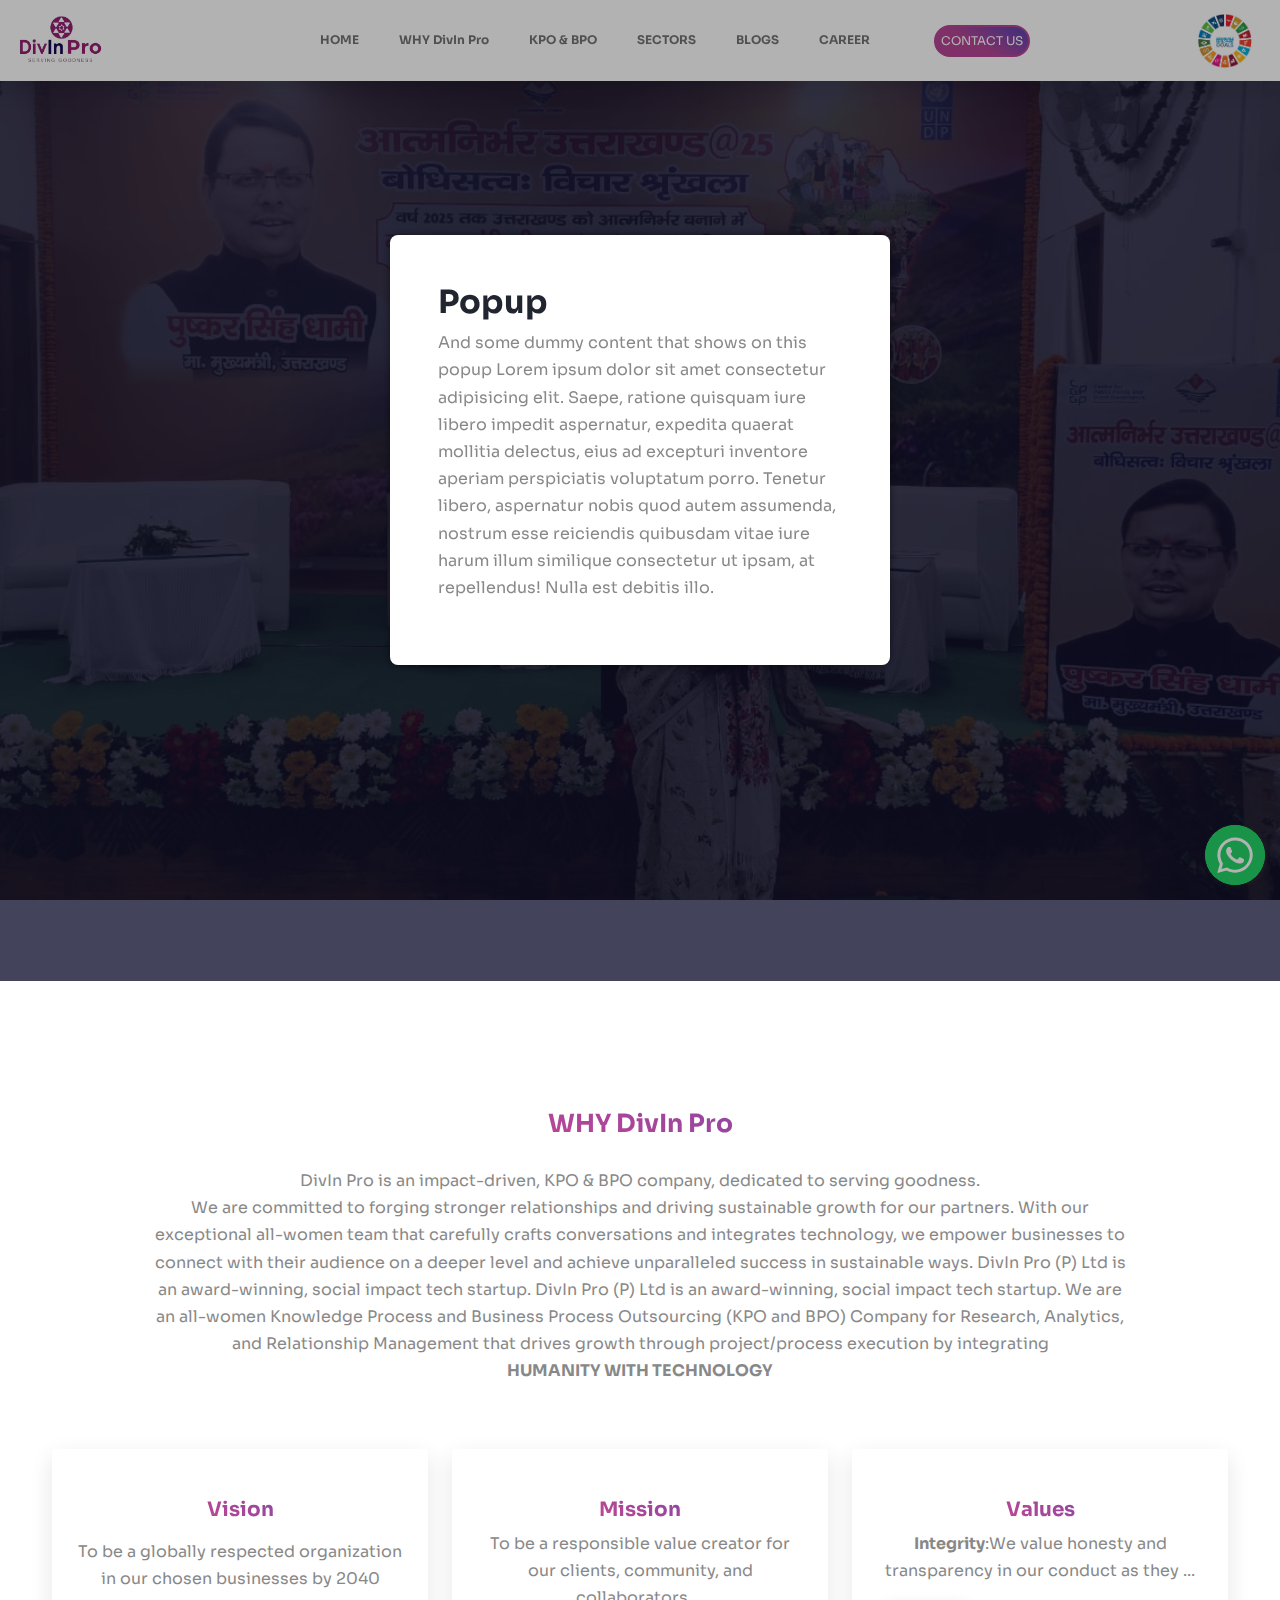
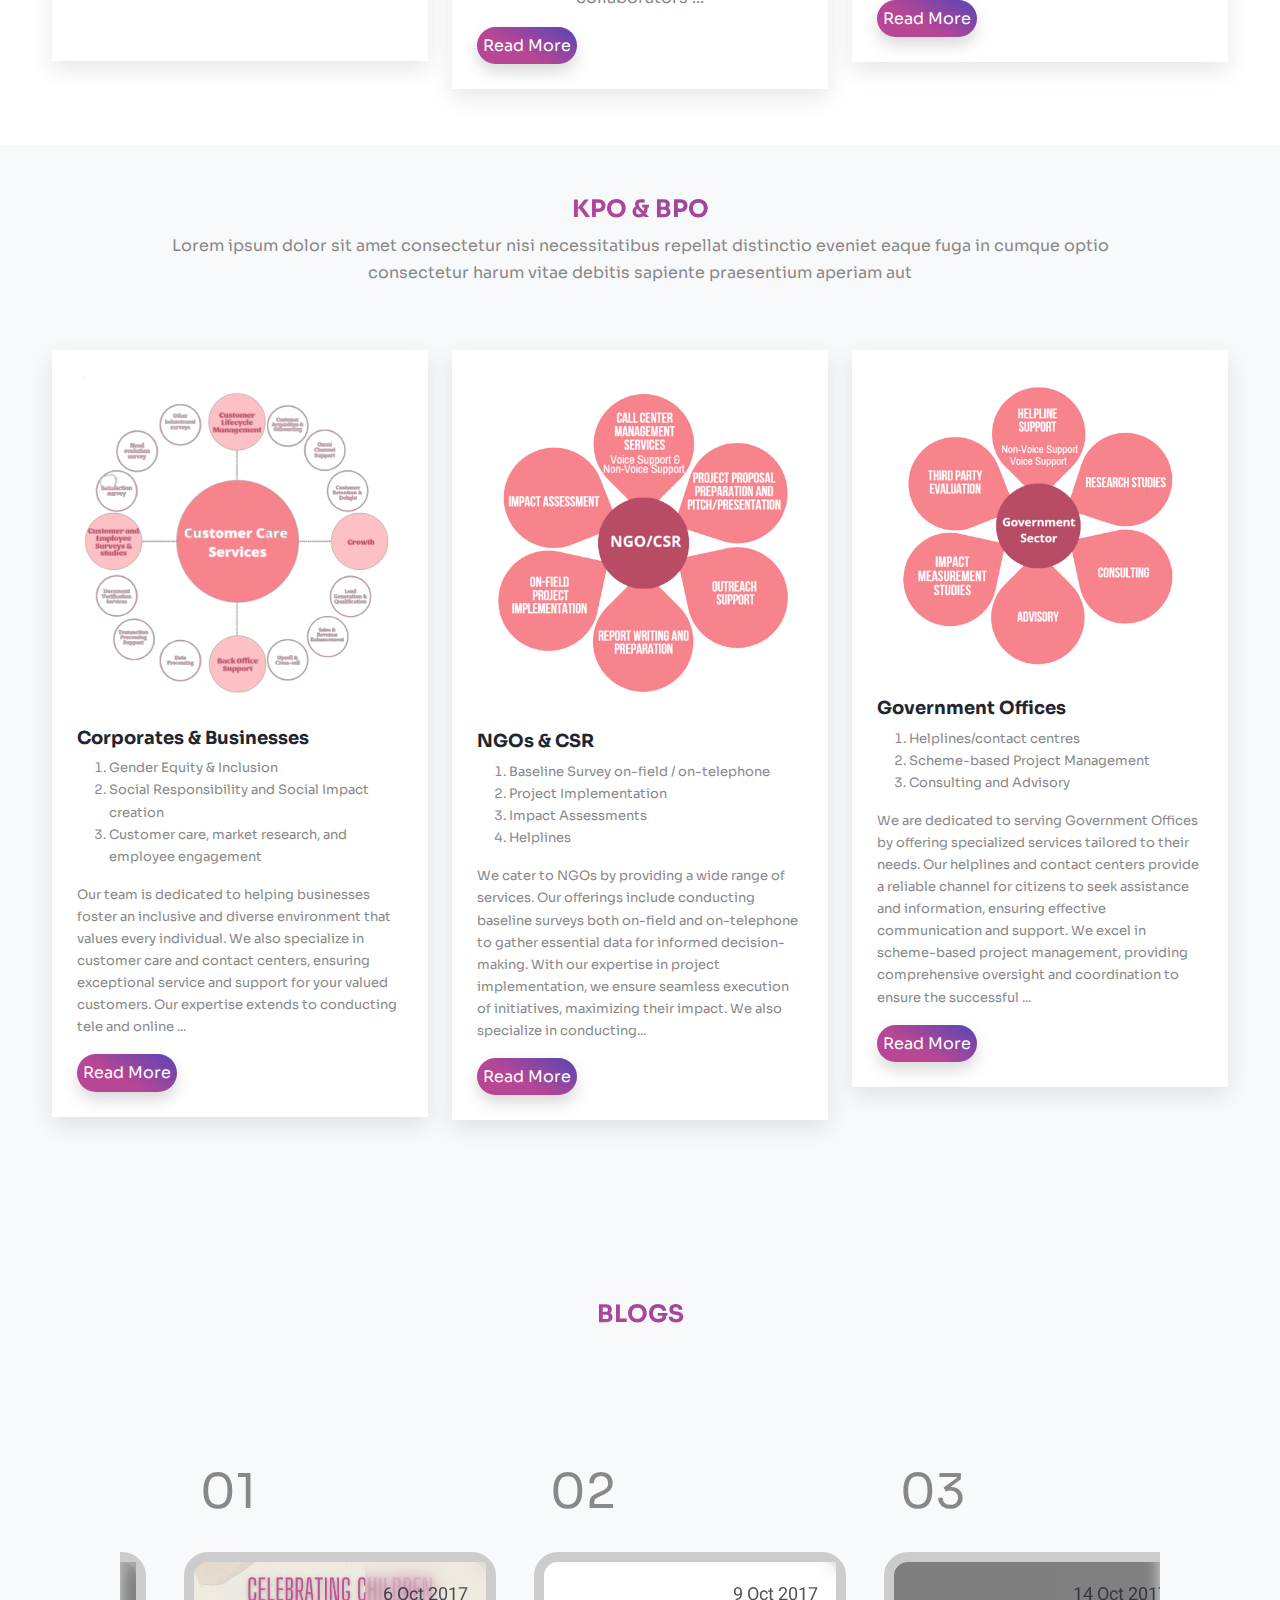
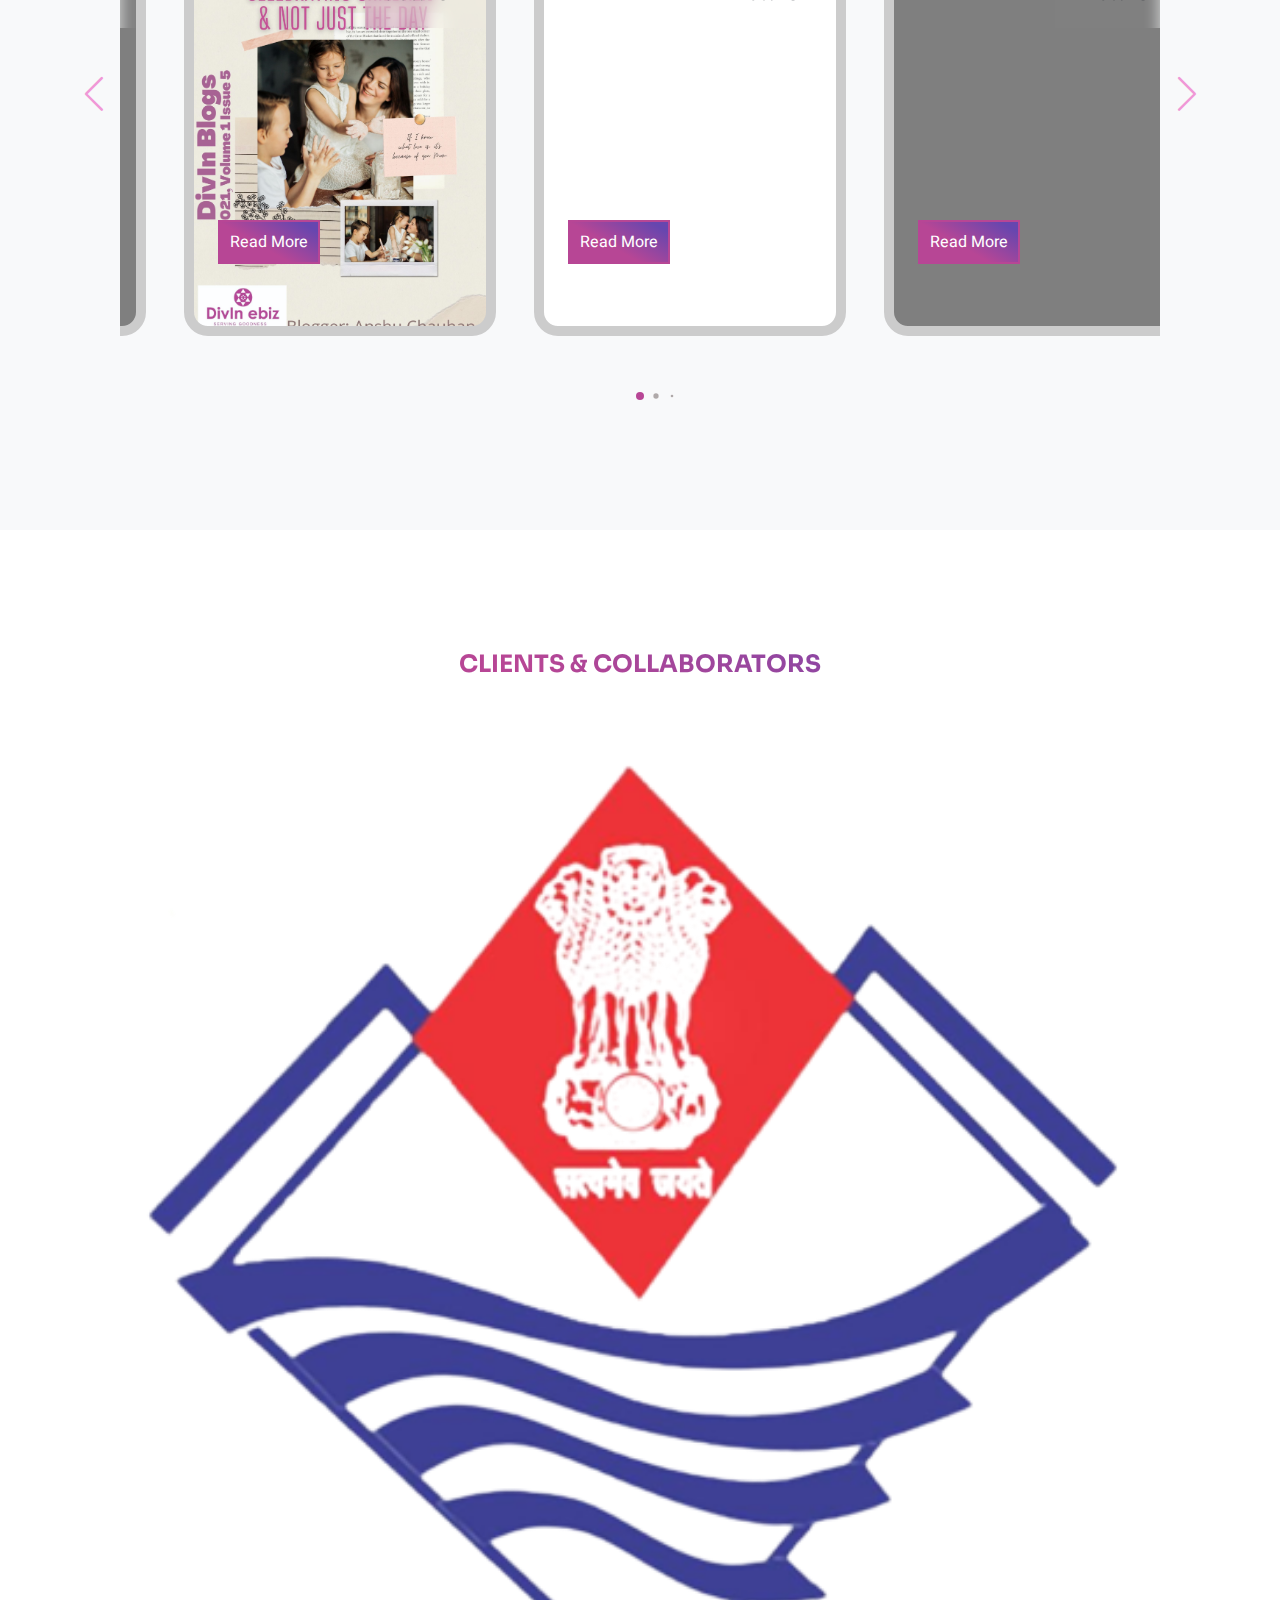
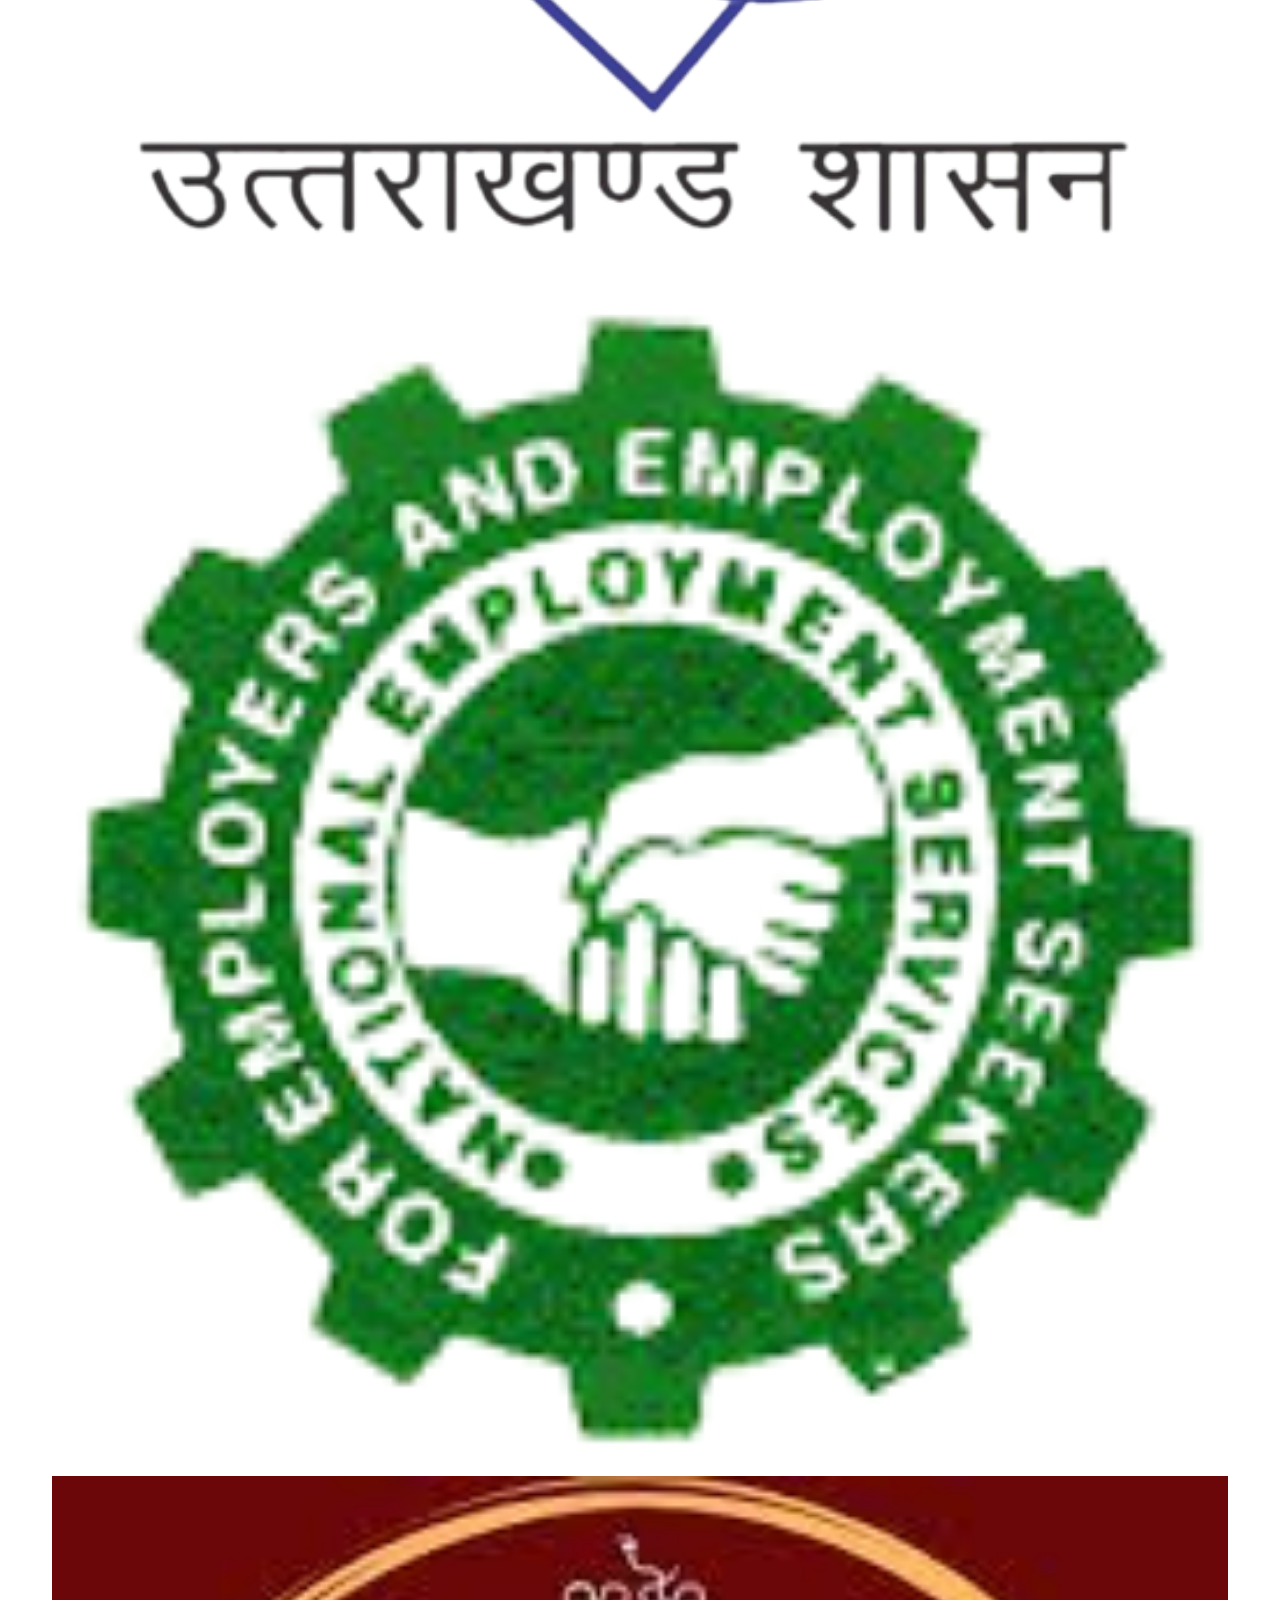
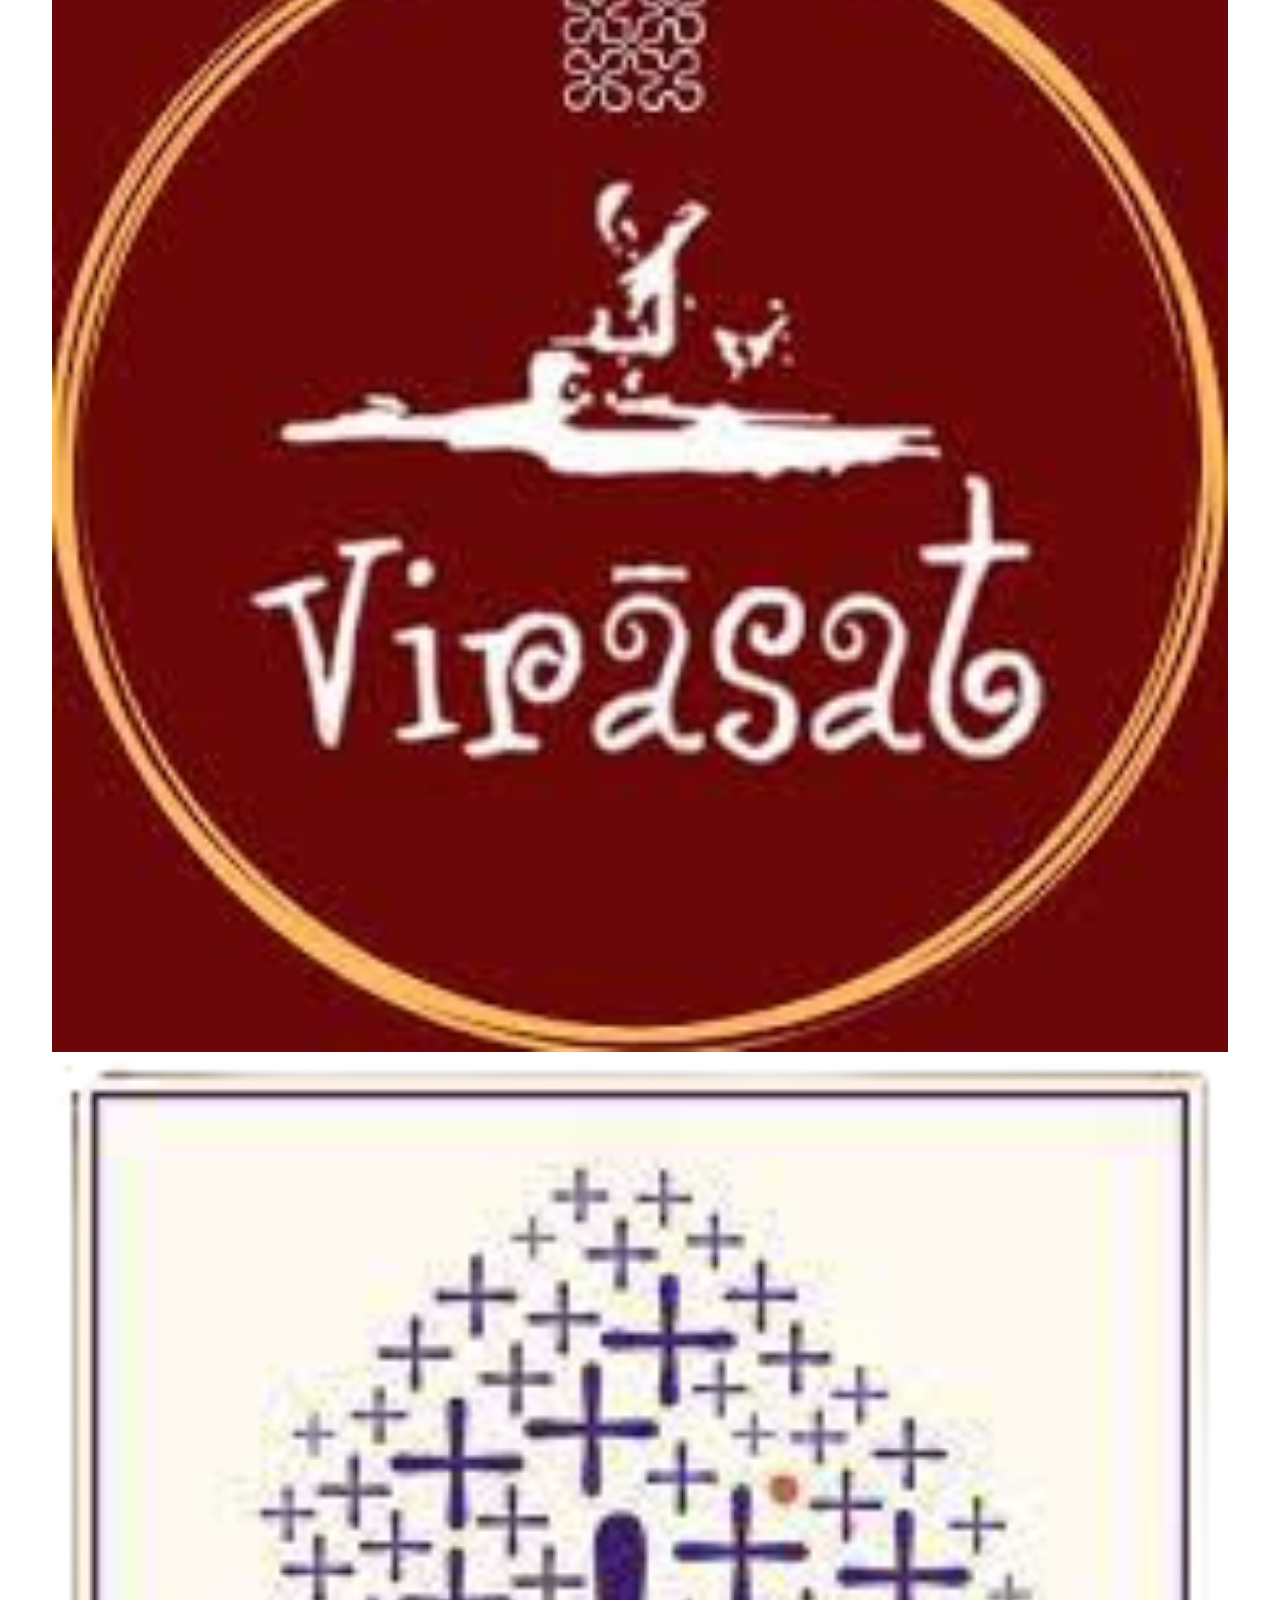
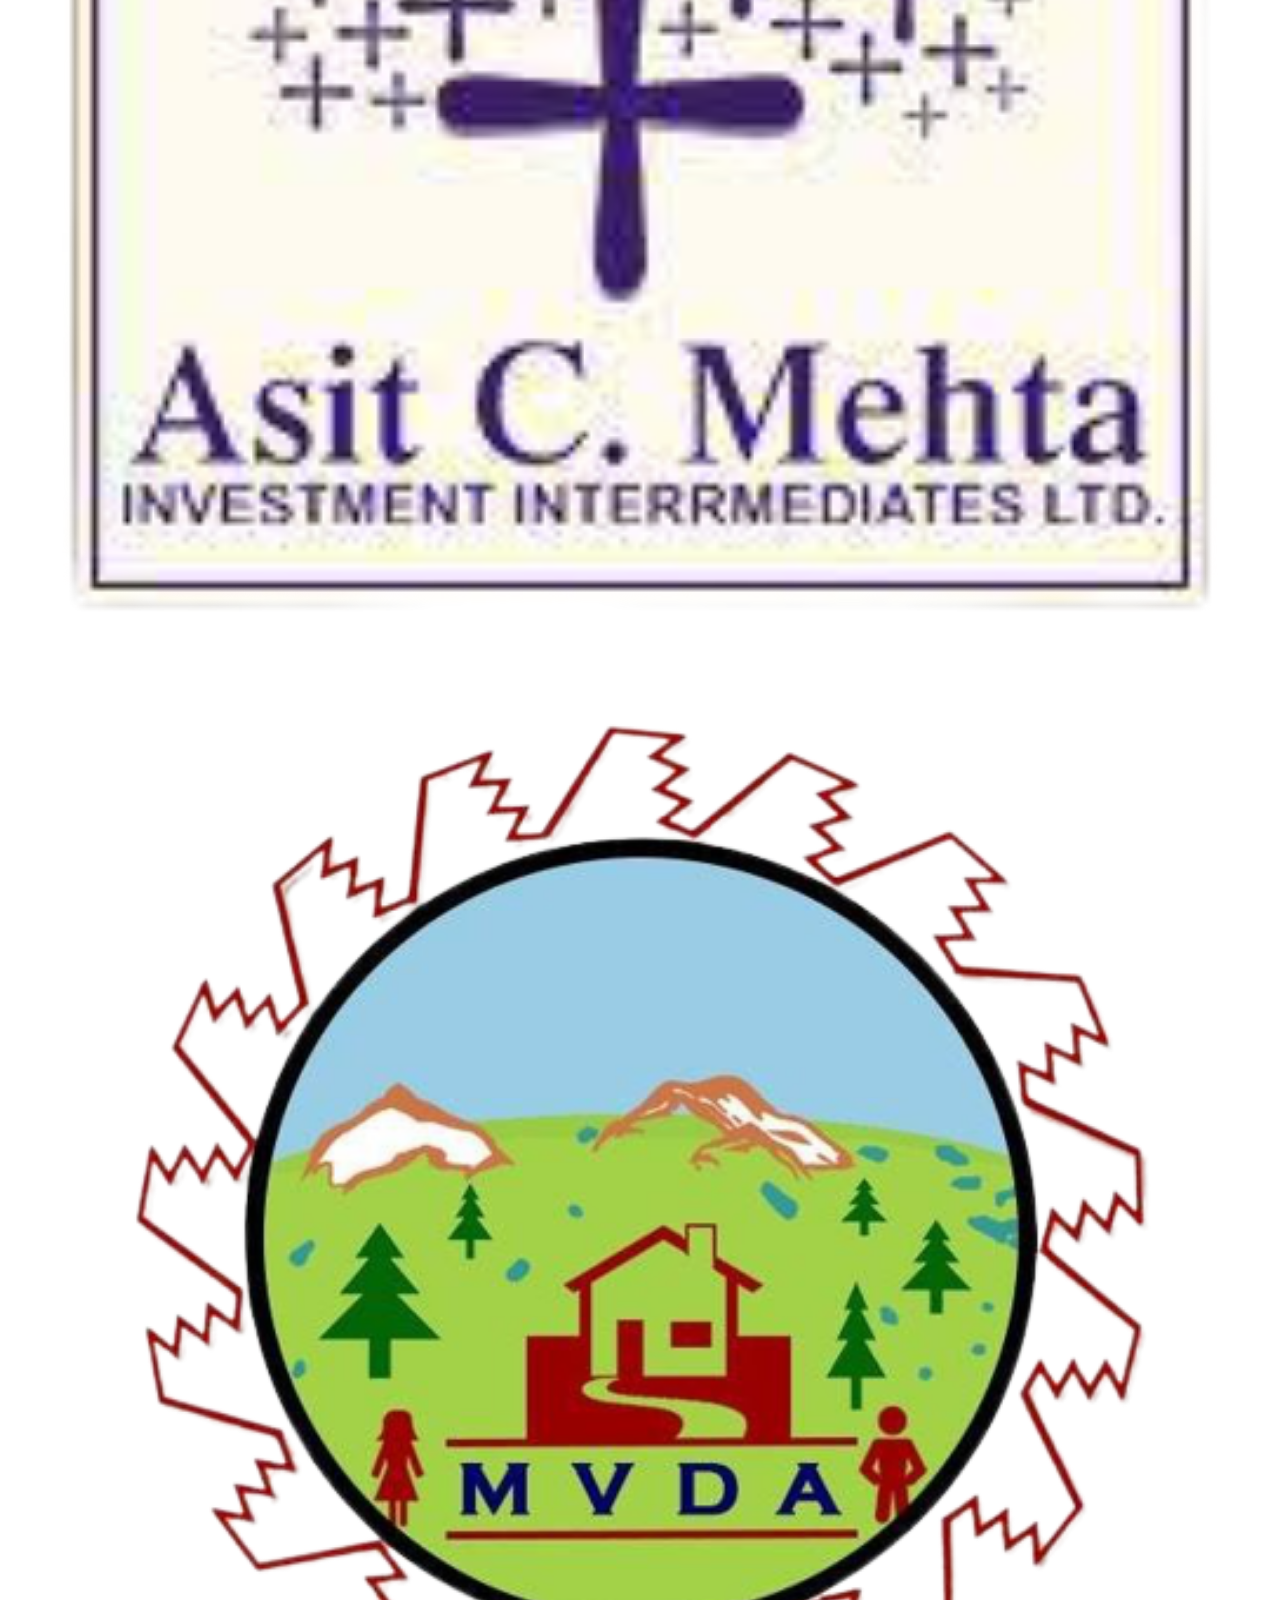
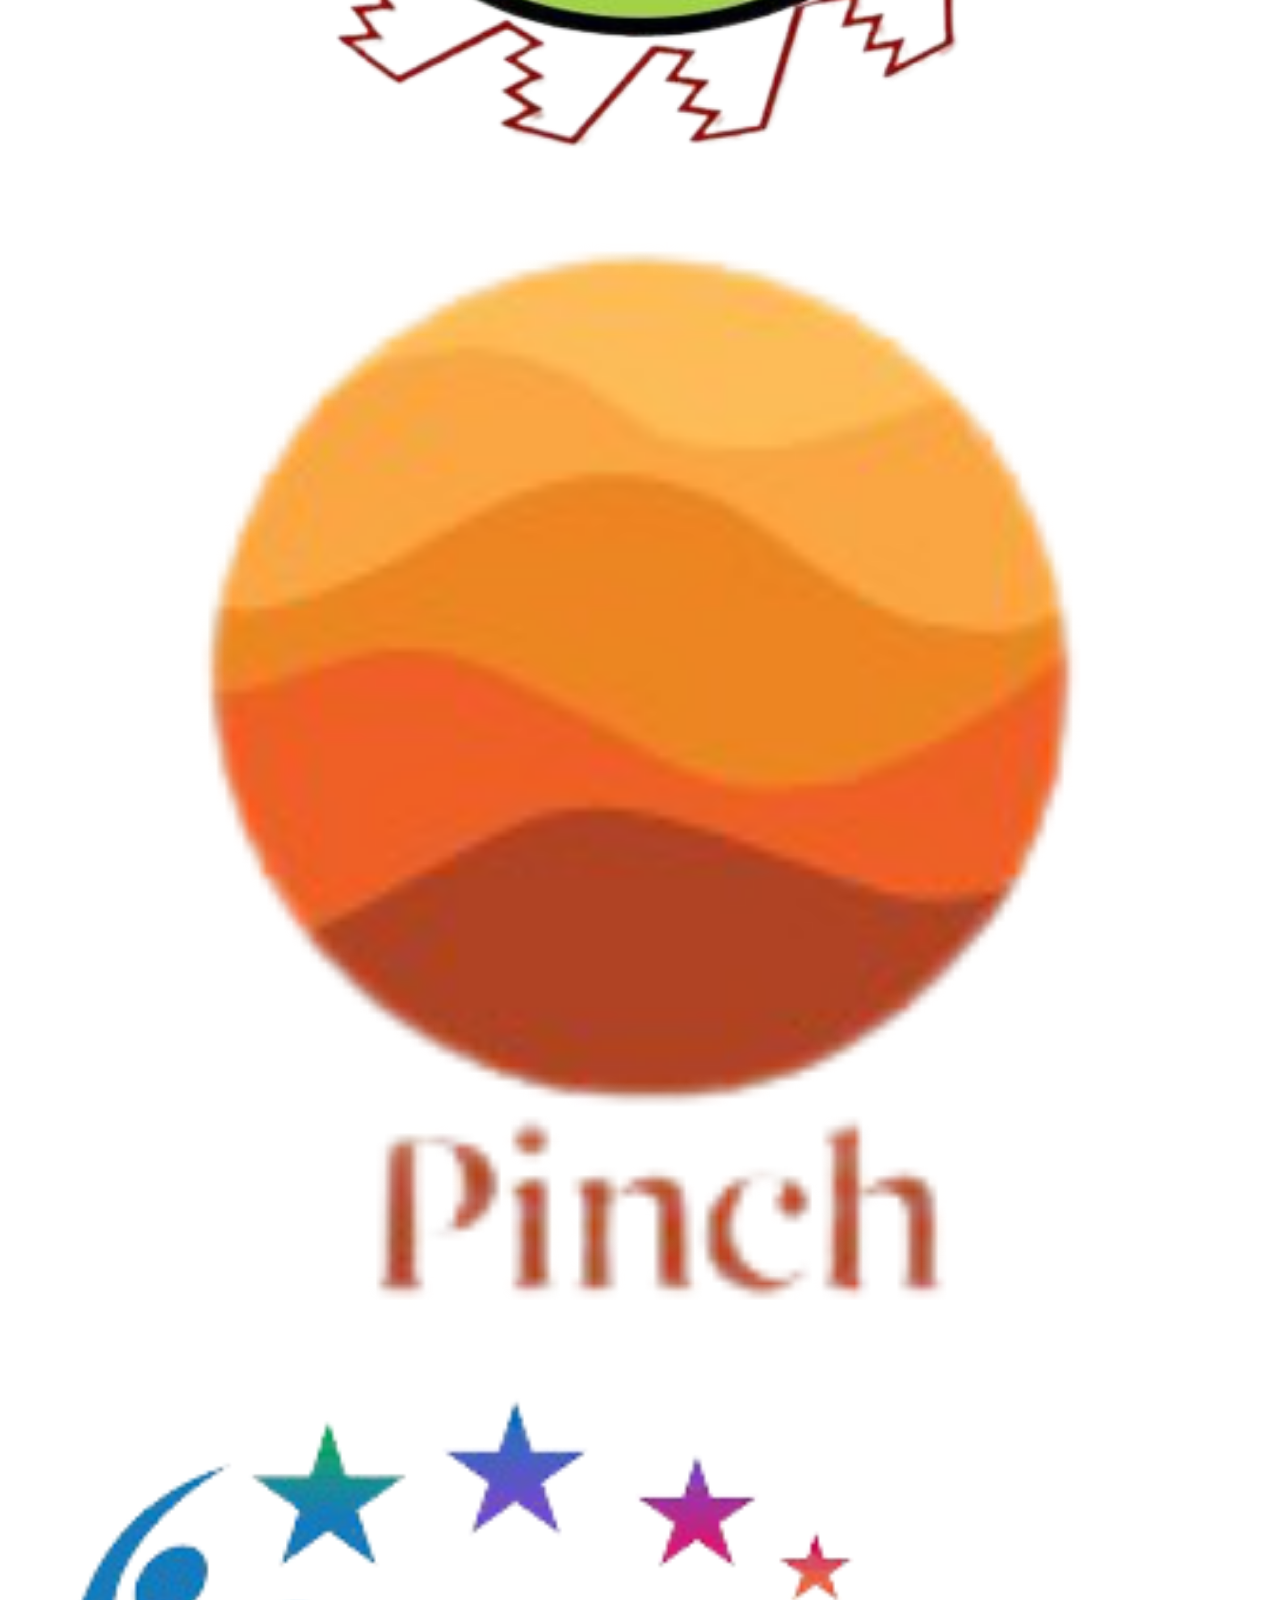
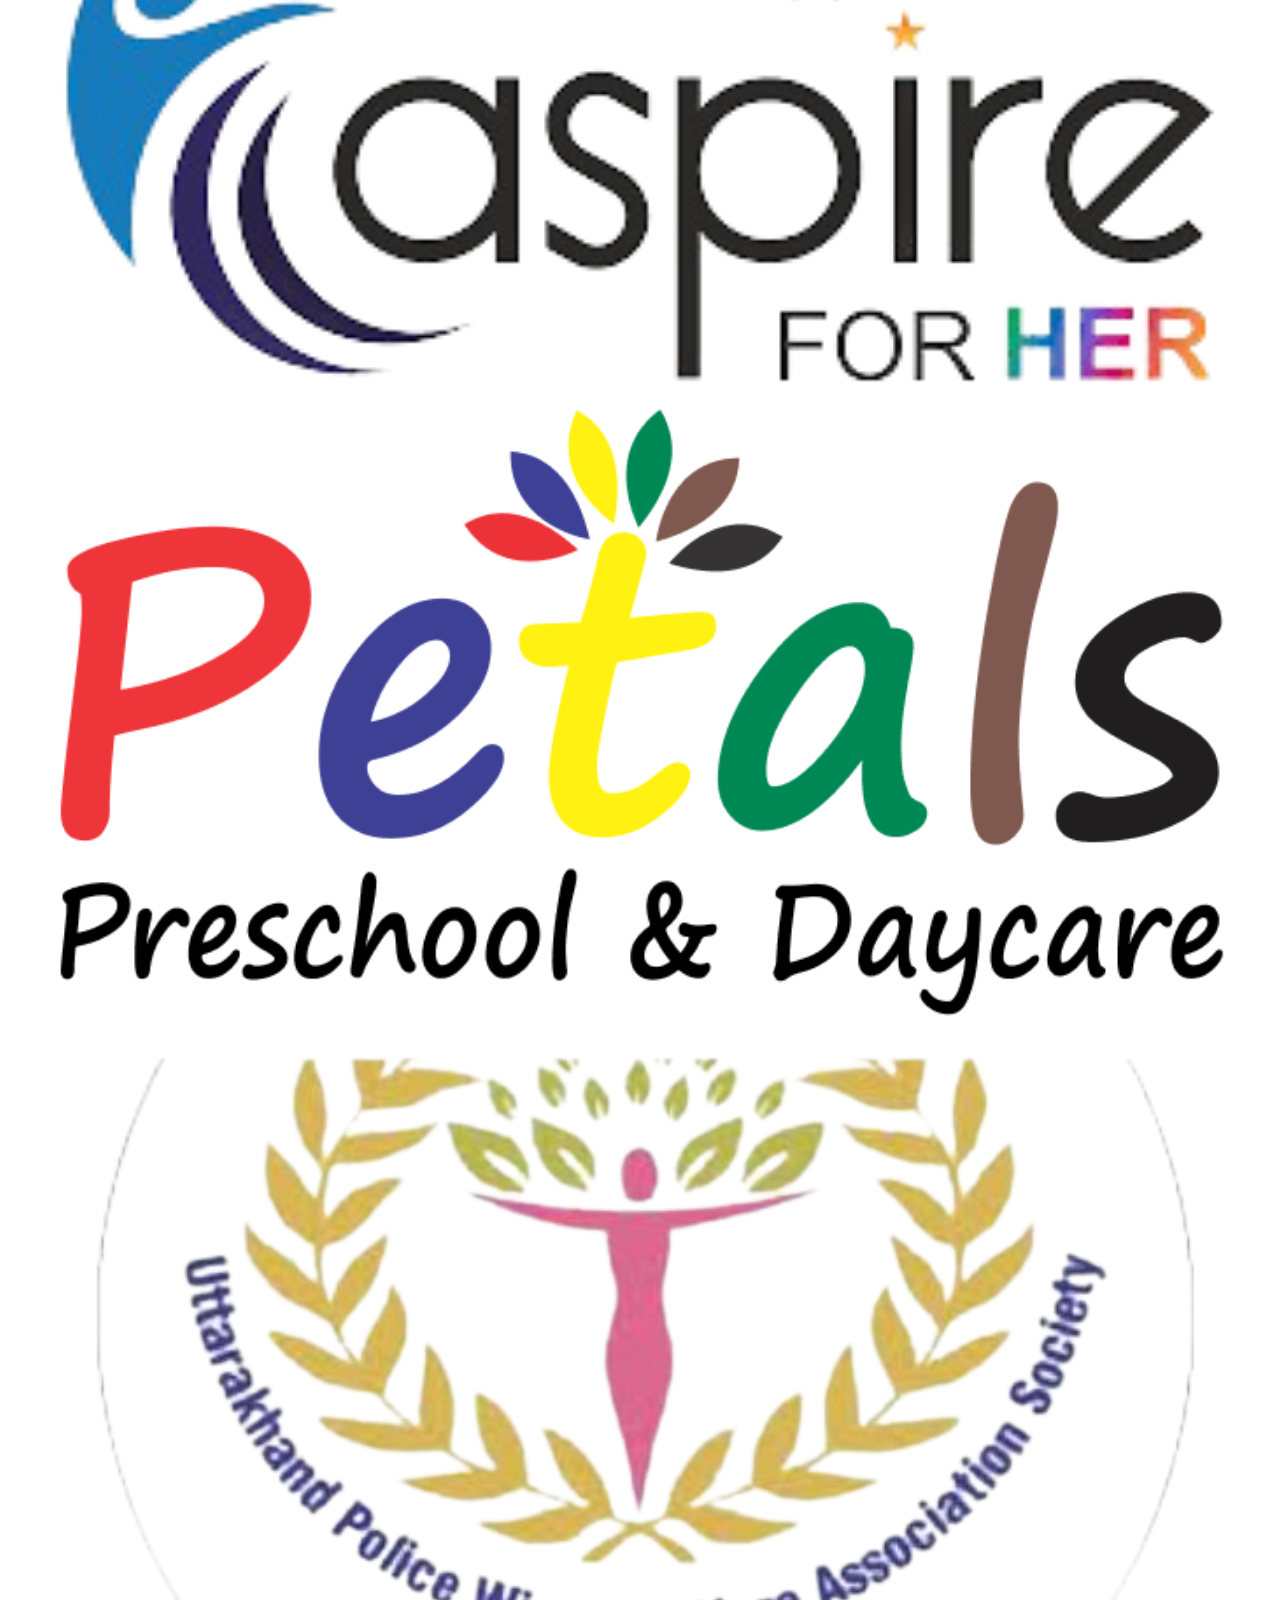
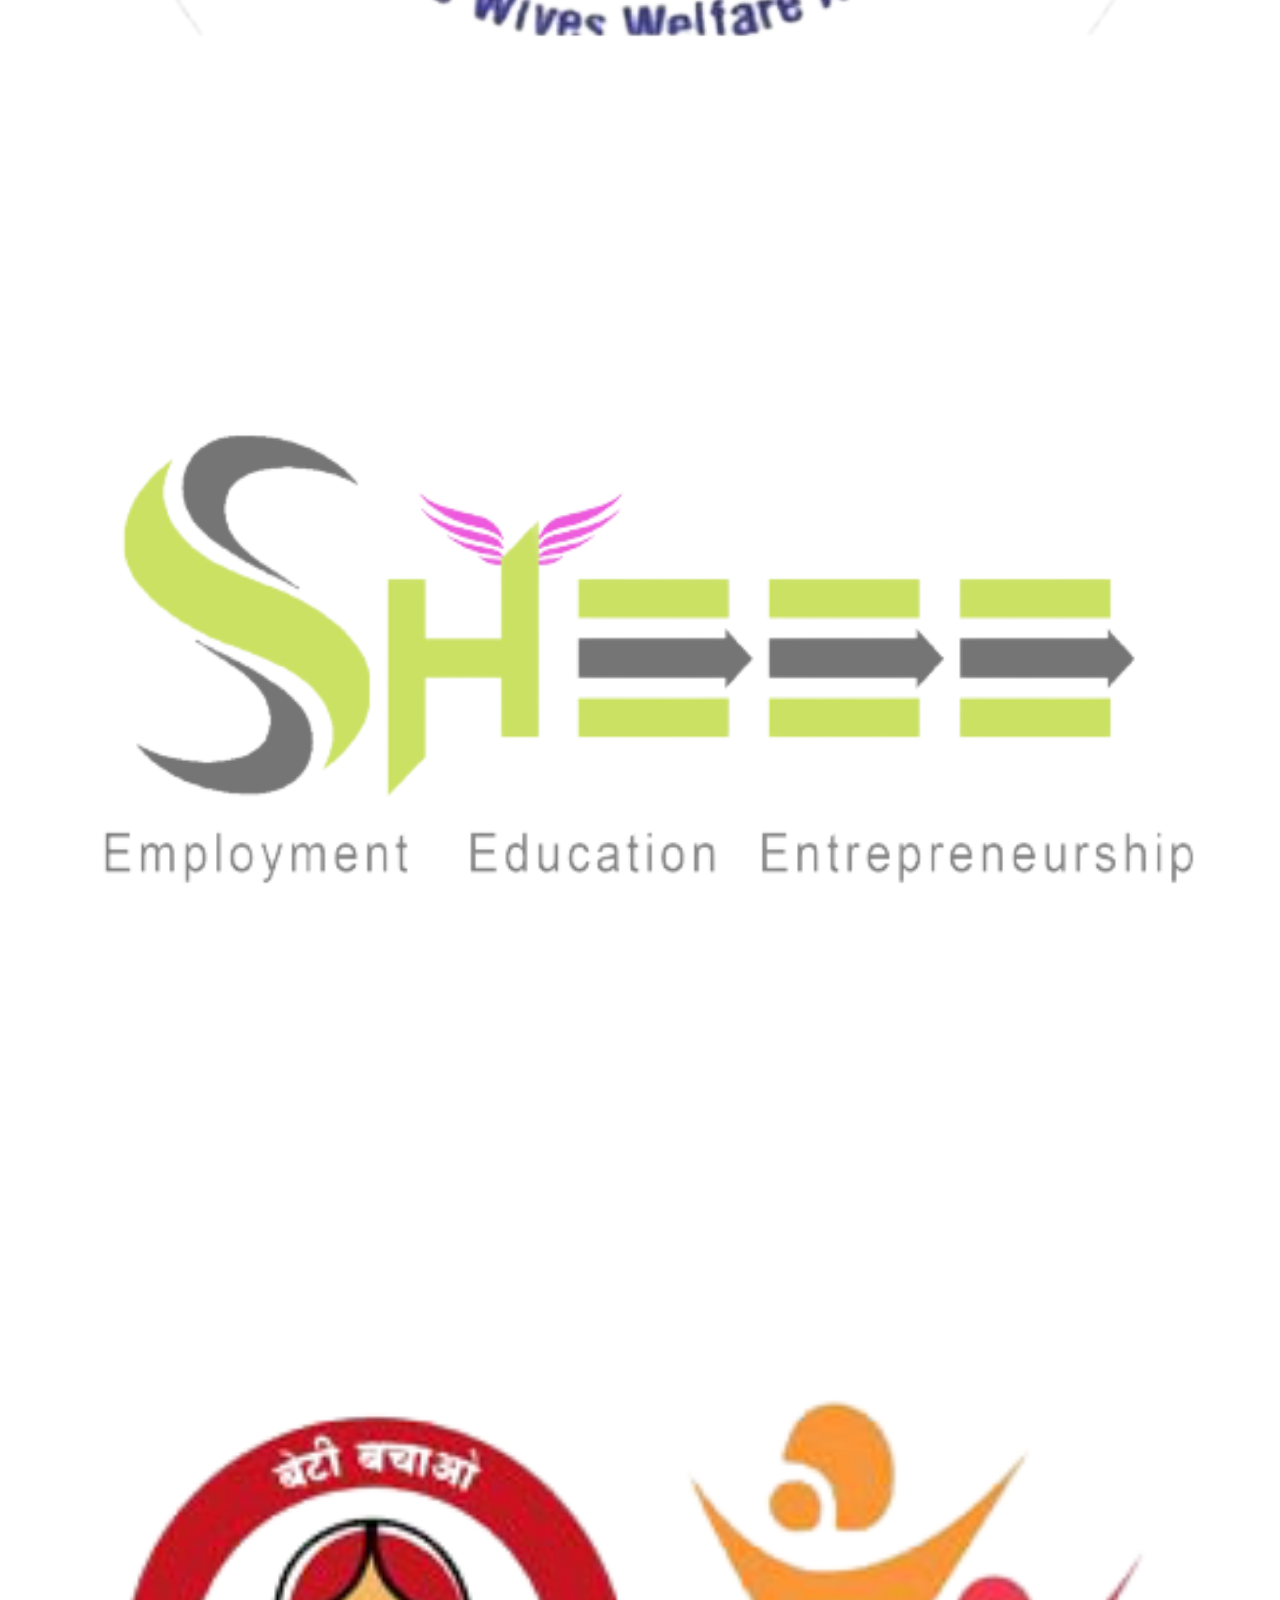
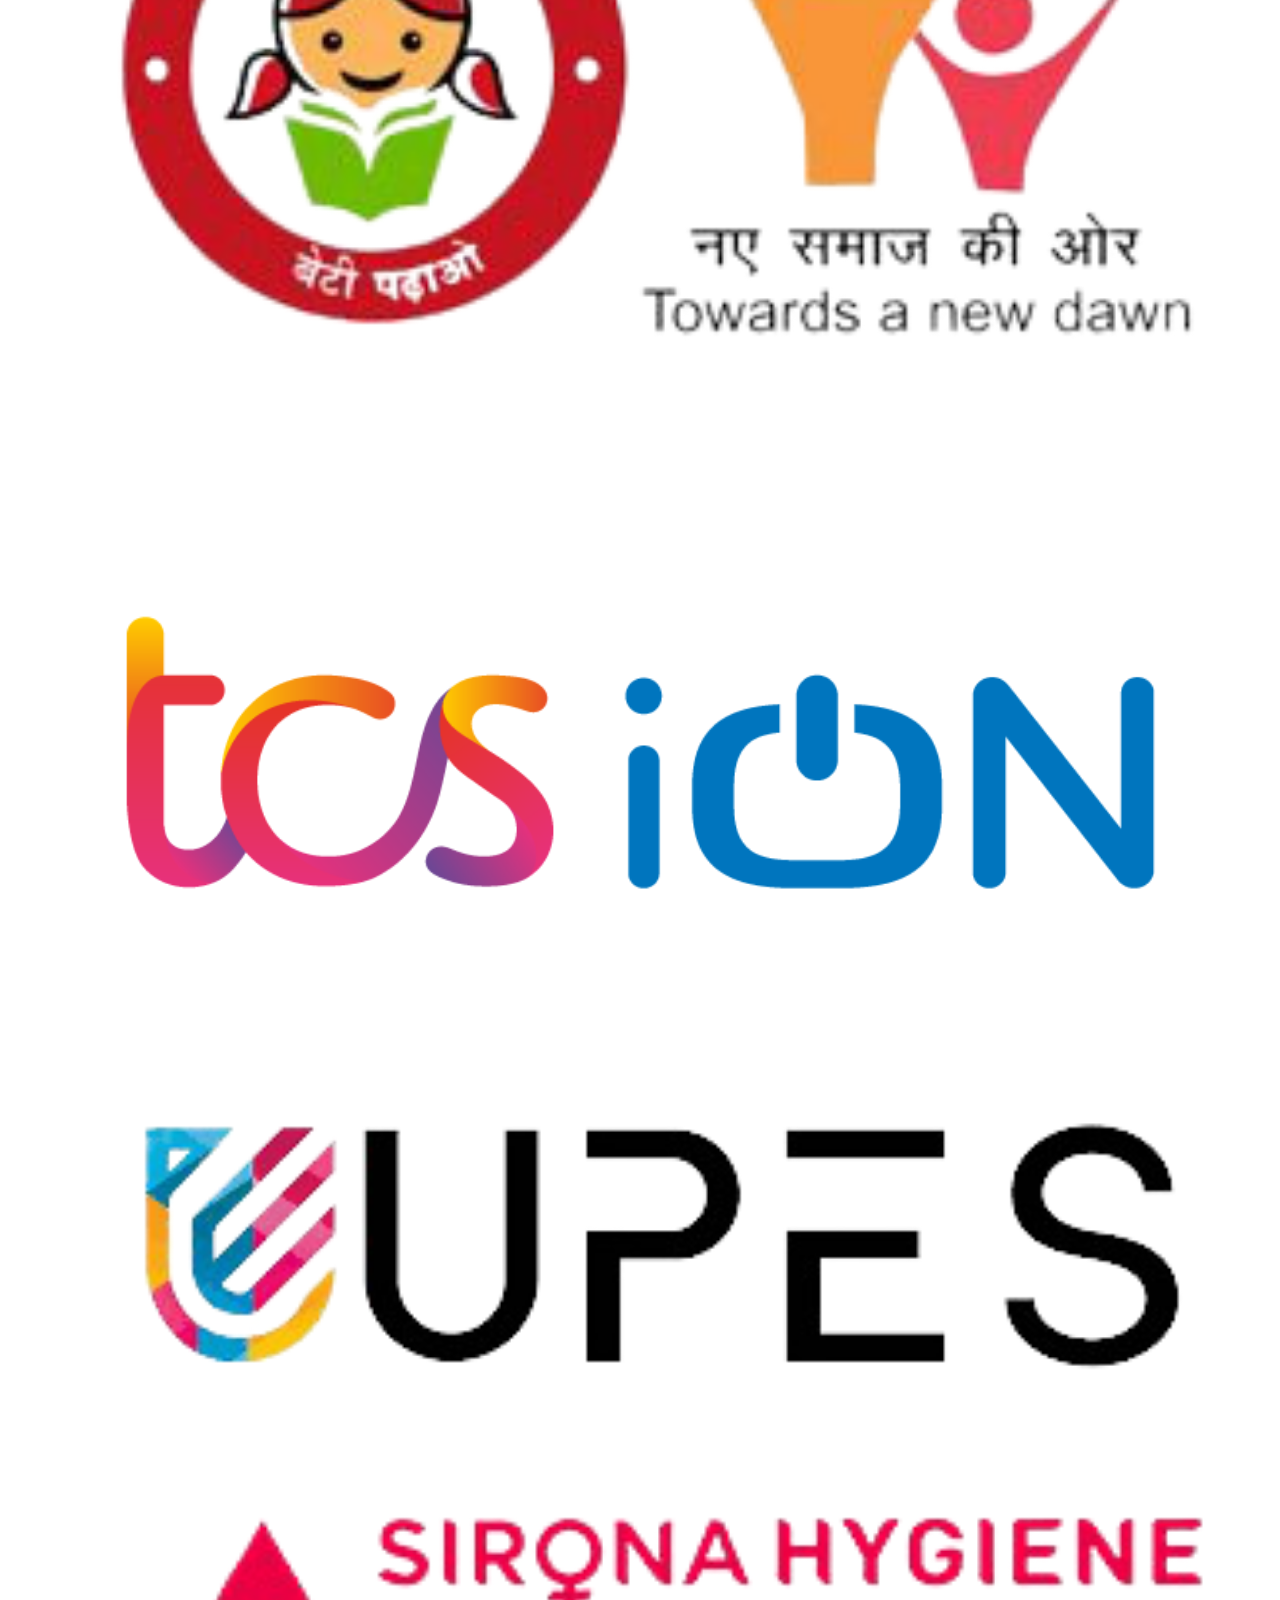
==== commit 405b4a82: "added the updated code" ====
--- a/index.html
+++ b/index.html
@@ -76,12 +76,13 @@
 
                     <li class="nav-item menu-item-has-children laptop">
                         <a href="#" class="nav-link">SECTORS</a>
-                        <div class="sub-menu mega-menu mega-menu-column-4 vh-10 w-50">
+                        <div class="sub-menu mega-menu mega-menu-column-4 justify-content-center text-center" style="width: 25%;">
                             <div class="list-item">
-                                <h4 class="title">Causes we focus on</h4>
+                                <h4 class="title ">Causes we focus on</h4>
                                 <ul>
                                     <li><a href="https://sdgs.un.org/goals/goal5" target="_blank" class="line">Women Empowerment (SDG 5)</a></li>
-                                    <li><a href="https://sdgs.un.org/goals/goal8" target="_blank" class="line">Education and Skilling (SDG 4 and 8)</a></li>
+                                    <li><a href="https://sdgs.un.org/goals/goal4" target="_blank" class="line">Education (SDG 4)</a></li>
+                                    <li><a href="https://sdgs.un.org/goals/goal8" target="_blank" class="line">Economic Growth (SDG 8)</a></li>
                                     <li><a href="https://sdgs.un.org/goals/goal9" target="_blank">Entrepreneurship (SDG 9)</a></li>
                                 </ul>
                             </div>
@@ -97,10 +98,11 @@
                                 height: 50px; justify-content: space-between; align-items: center; z-index: 501; position: sticky;">
                                 SECTORS
                             </button>
-                            <ul class="dropdown-menu">
-                                <li><a href="https://sdgs.un.org/goals/goal5" class="d-flex justify-content-center">Women Empowerment (SDG 5)</a></li>
-                                <li><a href="https://sdgs.un.org/goals/goal8" class="d-flex justify-content-center">Education and Skilling (SDG 4 and 8)</a></li>
-                                <li><a href="https://sdgs.un.org/goals/goal9" class="d-flex justify-content-center">Entrepreneurship (SDG 9)</a></li>
+                            <ul class="dropdown-menu text-center">
+                                <li><a href="https://sdgs.un.org/goals/goal5" target="_blank">Women Empowerment (SDG 5)</a></li>
+                                <li><a href="https://sdgs.un.org/goals/goal4" target="_blank">Education (SDG 4)</a></li>
+                                <li><a href="https://sdgs.un.org/goals/goal8" target="_blank">Economic Growth (SDG 8)</a></li>
+                                <li><a href="https://sdgs.un.org/goals/goal9" target="_blank">Entrepreneurship (SDG 9)</a></li>
                                 <!-- <li> <img class="d-flex justify-content-center start-0" src="img/imgg.gif" alt="shop">
                                 </li> -->
                                 <!-- <li><a class="dropdown-item" href="#">Action</a></li>
@@ -488,7 +490,7 @@
                 </div>
                 <div class="col-md-4">
                     <div class="blog-post card-effect">
-                        <img src="img/blog3.png" alt="" style="width: 110%;">
+                        <img src="img/blog3.png" alt="">
                         <h5 class="mt-4" style="font-size: 18px;"><a href="#">Government Offices</a></h5>
                         <ol style="font-size: 13px;">
                             <li>Helplines/contact centres</li>
@@ -1667,10 +1669,10 @@
                     </div>
                     <div class="col-lg-3">
                         <!-- <h5 class="text-white">Contact US</h5> -->
-                        <ul class="list-unstyled">
+                        <ul class="list-unstyled oneline">
                             <li>Address: Indira Nagar Colony, Dehradun, Uttarakhand, India</li>
-                            <li>Email: <a href="mailto:drjuhigarg@divinpro.com">drjuhigarg@divinpro.com</a></li>
-                            <li>Phone: <a href="tel:+919058146961">+91 9058146961</a></li>
+                            <li class="one">Email: <a href="mailto:drjuhigarg@divinpro.com">drjuhigarg@divinpro.com</a></li>
+                            <li class="one">Phone: <a href="tel:+919058146961">+91 9058146961</a></li>
                         </ul>
                     </div>
                 </div>
@@ -1705,6 +1707,31 @@
         </div>
     </footer>
     <!-- FOOTER -->
+
+    <!--loding pop up-->
+    <div class="popup">
+        <div class="popup-content">
+            <h4><i class="fa-regular fa-circle-xmark"></i></h4>
+            <h2>Popup</h2>
+            <p>And some dummy content that shows on this popup Lorem ipsum dolor sit amet consectetur adipisicing elit. Saepe, ratione quisquam iure libero impedit aspernatur, expedita quaerat mollitia delectus, eius ad excepturi inventore aperiam perspiciatis voluptatum porro. Tenetur libero, aspernatur nobis quod autem assumenda, nostrum esse reiciendis quibusdam vitae iure harum illum similique consectetur ut ipsam, at repellendus! Nulla est debitis illo.</p>
+        </div>
+    </div>
+
+
+    <script>
+        const popup = document.querySelector('.popup');
+        const x = document.querySelector('.popup-content h4')
+
+        window.addEventListener('load', () => {
+            popup.classList.add('showPopup');
+            popup.childNodes[1].classList.add('showPopup');
+        })
+        x.addEventListener('click', () => {
+            popup.classList.remove('showPopup');
+            popup.childNodes[1].classList.remove('showPopup');
+        })
+    </script>
+    <!--loading pop up-->
 
 
     <!-- <script>
--- a/css/style.css
+++ b/css/style.css
@@ -458,6 +458,44 @@
 .footer-bottom {
   background-color: #242933;
 }
+
+@media screen and (max-width: 700px) {
+  .footer-top{
+    display: flex;
+    justify-content: center;
+    text-align: center;
+  }
+  .one {
+    white-space: nowrap;
+    line-height: 4;
+    font-size: 14px;
+    padding: 0 0 0 0px;
+  }
+  
+  .one a {
+    display: inline;
+  }
+}
+
+@media screen and (max-width: 312px) {
+  .footer-top{
+    font-size: 12px;
+  }
+  .one {
+    font-size: 12px;
+  }
+}
+
+.one {
+  white-space: nowrap;
+  padding: 0;
+}
+.one a {
+  display: inline;
+}
+
+
+
 
 
 /* home */
@@ -1695,4 +1733,50 @@
   .contactme {
     display: none;
   }
-}+}
+
+/* loading popup */
+
+
+.popup {
+  position: fixed;
+  top: 0;
+  width: 100vw;
+  height: 100vh;
+  z-index: 2000;
+  background-color: rgba(0, 0, 0, .3);
+  display: grid;
+  place-content: center;
+  opacity: 0;
+  pointer-events: none;
+  transition: 200ms ease-in-out opacity;
+}
+.popup-content {
+  width: clamp(300px, 90vw, 500px);
+  background-color: #fff;
+  padding: clamp(1.5rem, 100vw, 3rem);
+  box-shadow: 0 0 .5em rgba(0, 0, 0, .5);
+  border-radius: .5em;
+  opacity: 0;
+  transform: translateY(20%);
+  transition: 200ms ease-in-out opacity,
+              200ms ease-in-out transform;
+  position: relative;
+}
+.popup h4 {
+  position: absolute;
+  top: 2rem;
+  right: 2rem;
+  line-height: 1;
+  cursor: pointer;
+  user-select: none;
+}
+.popup h4:active {
+  transform: scale(.9);
+}
+
+.showPopup {
+  opacity: 1;
+  transform: translateY(0);
+  pointer-events: all;
+}
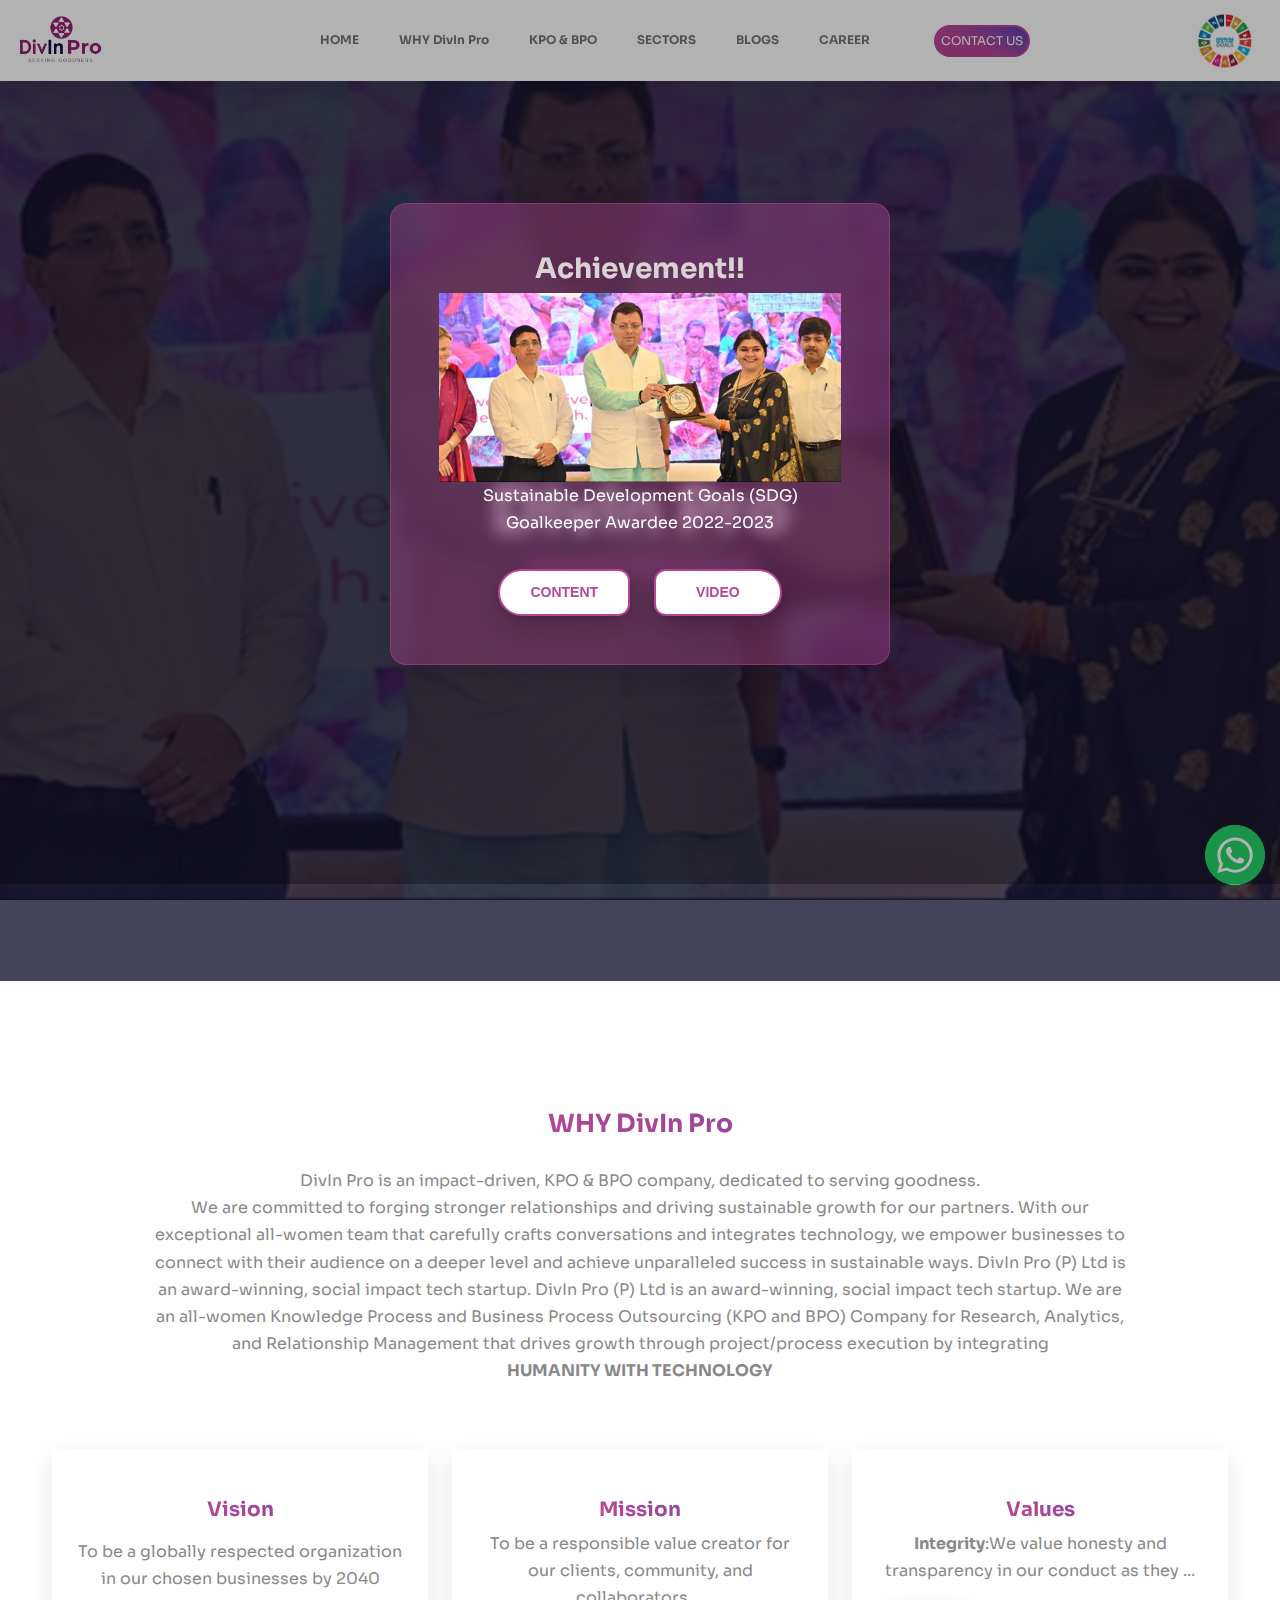
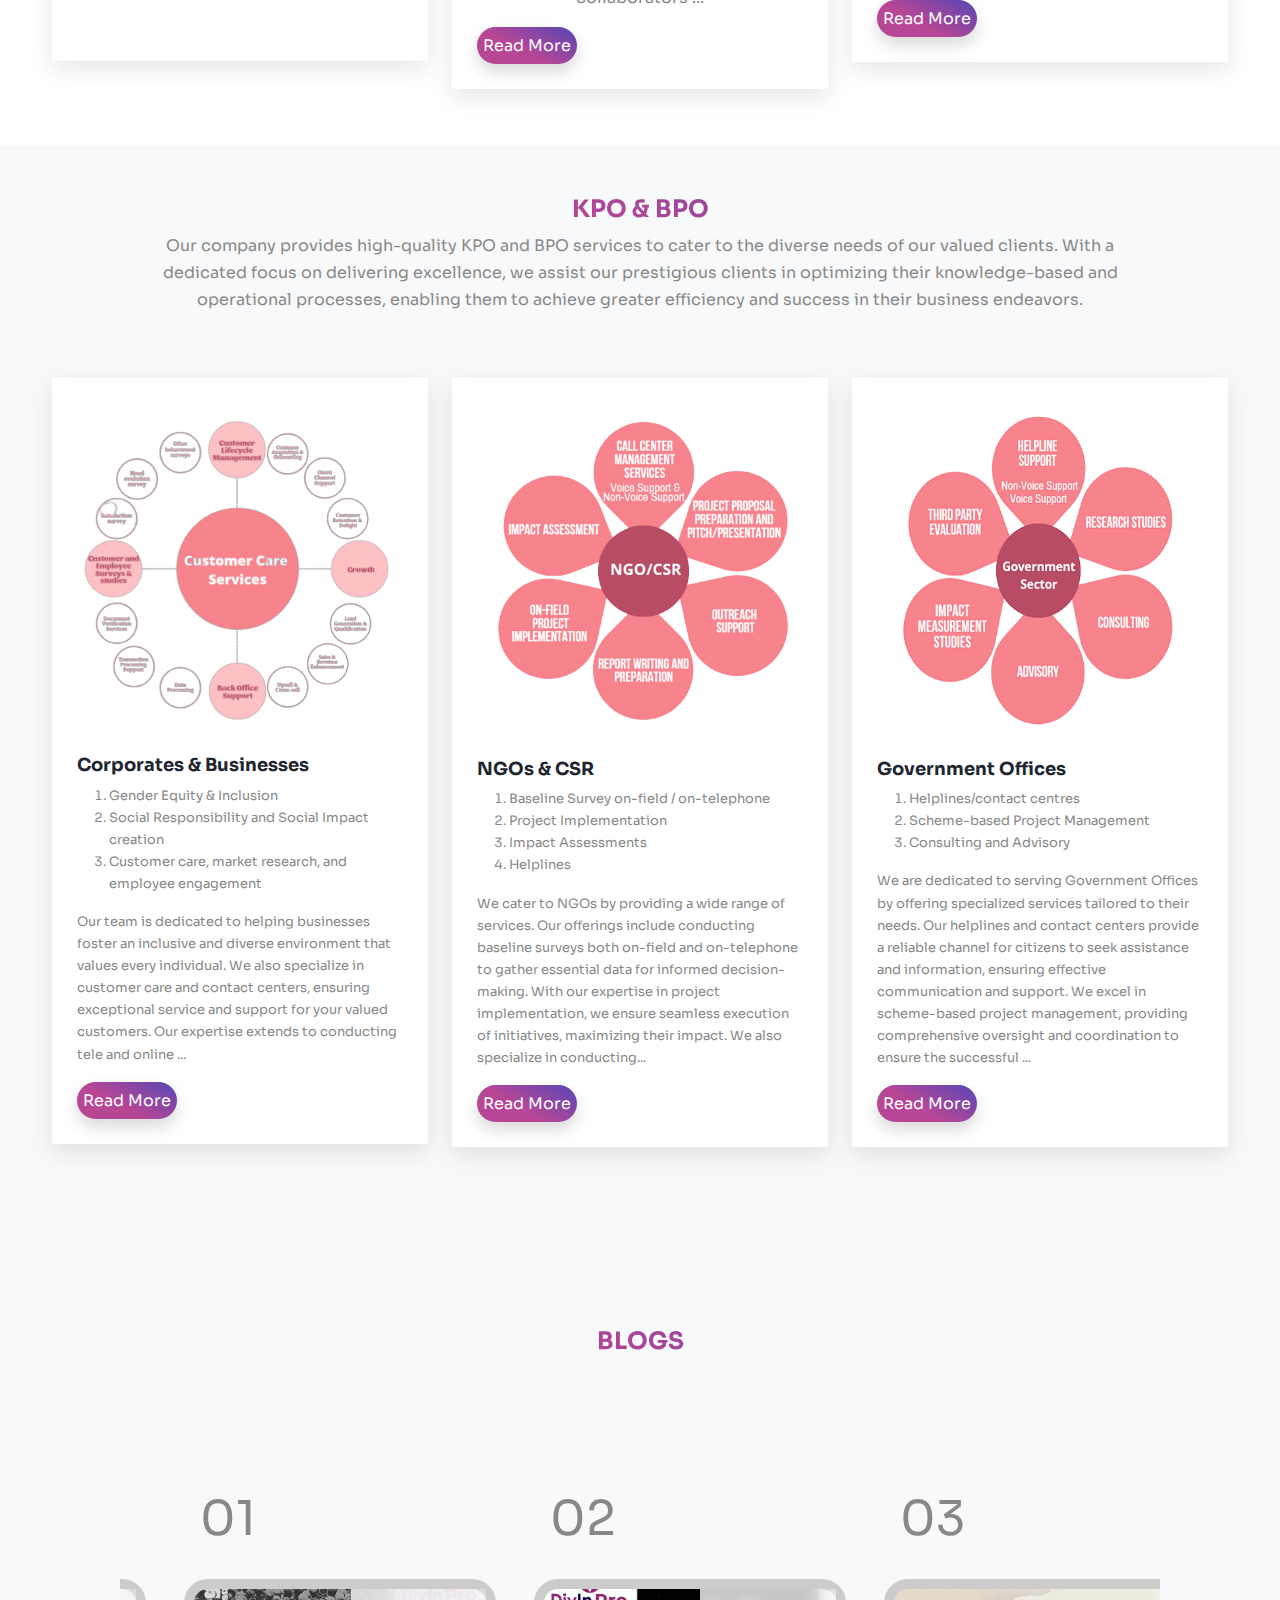
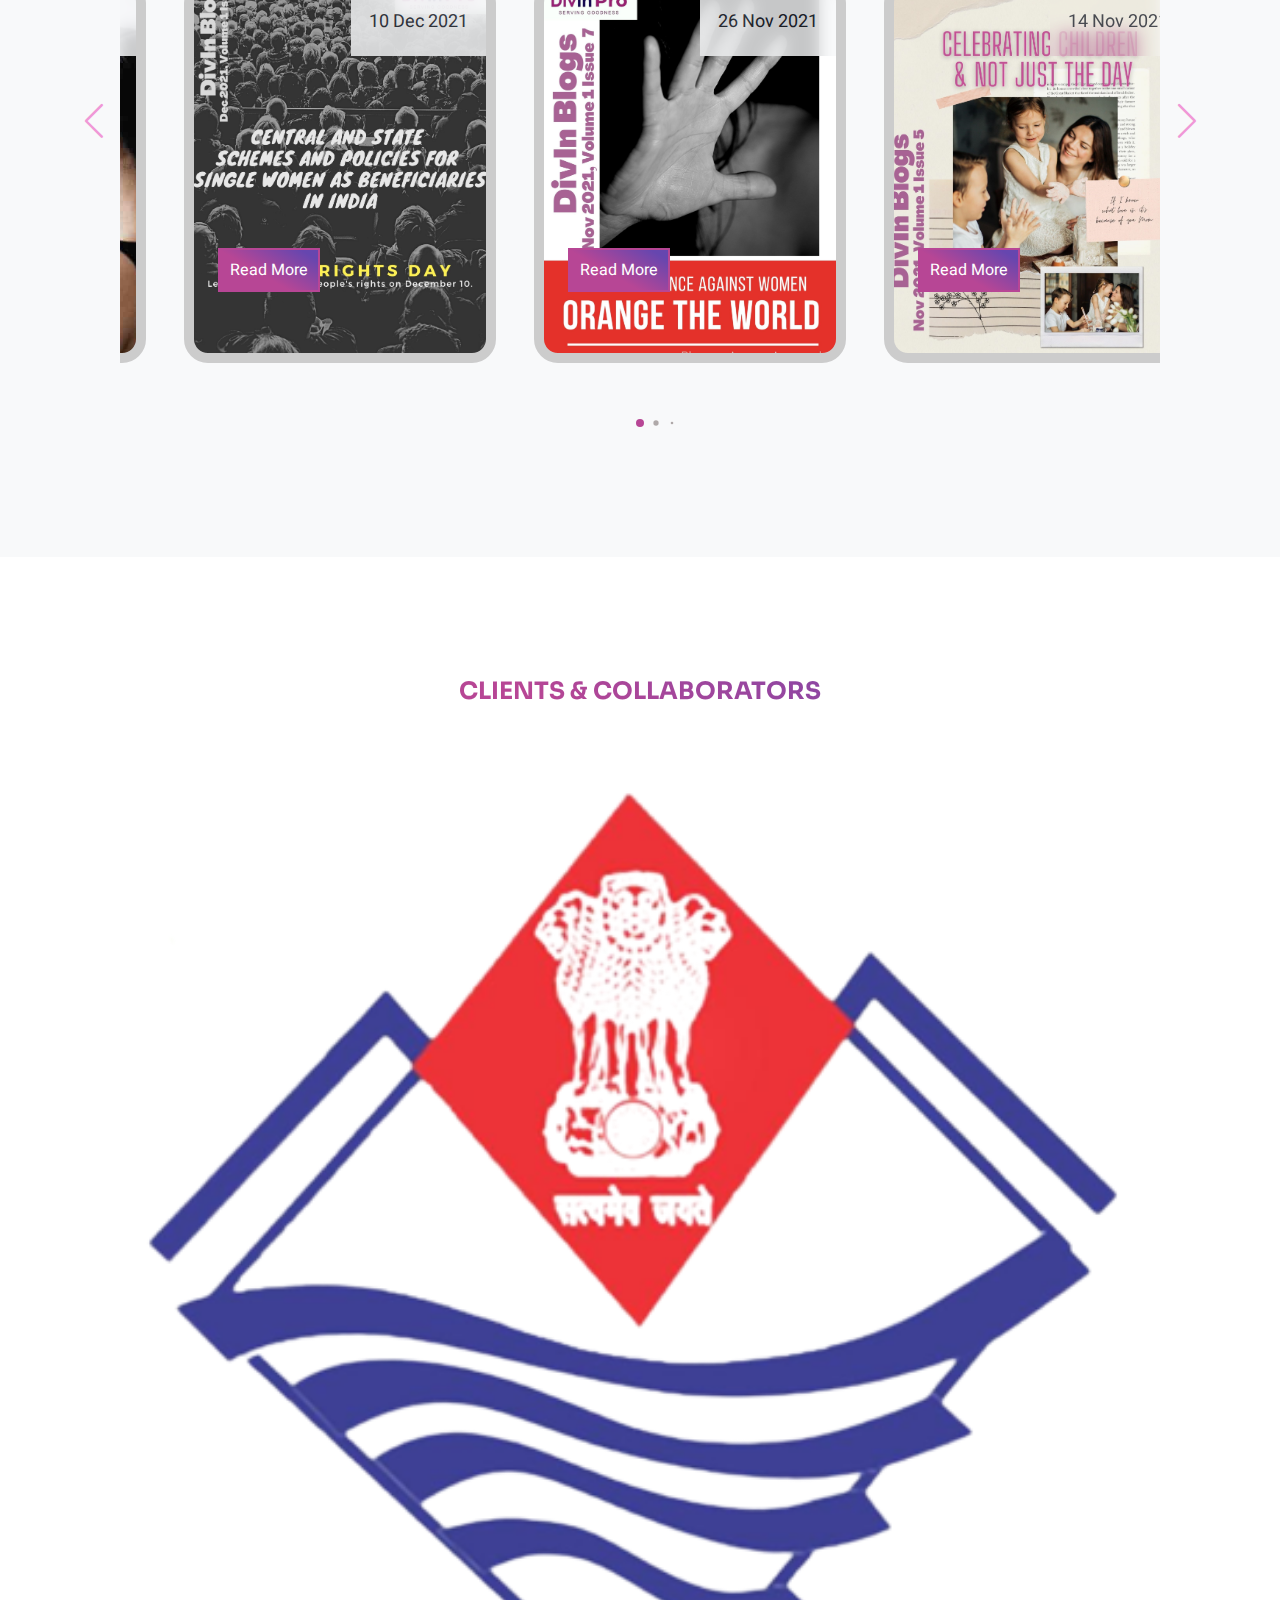
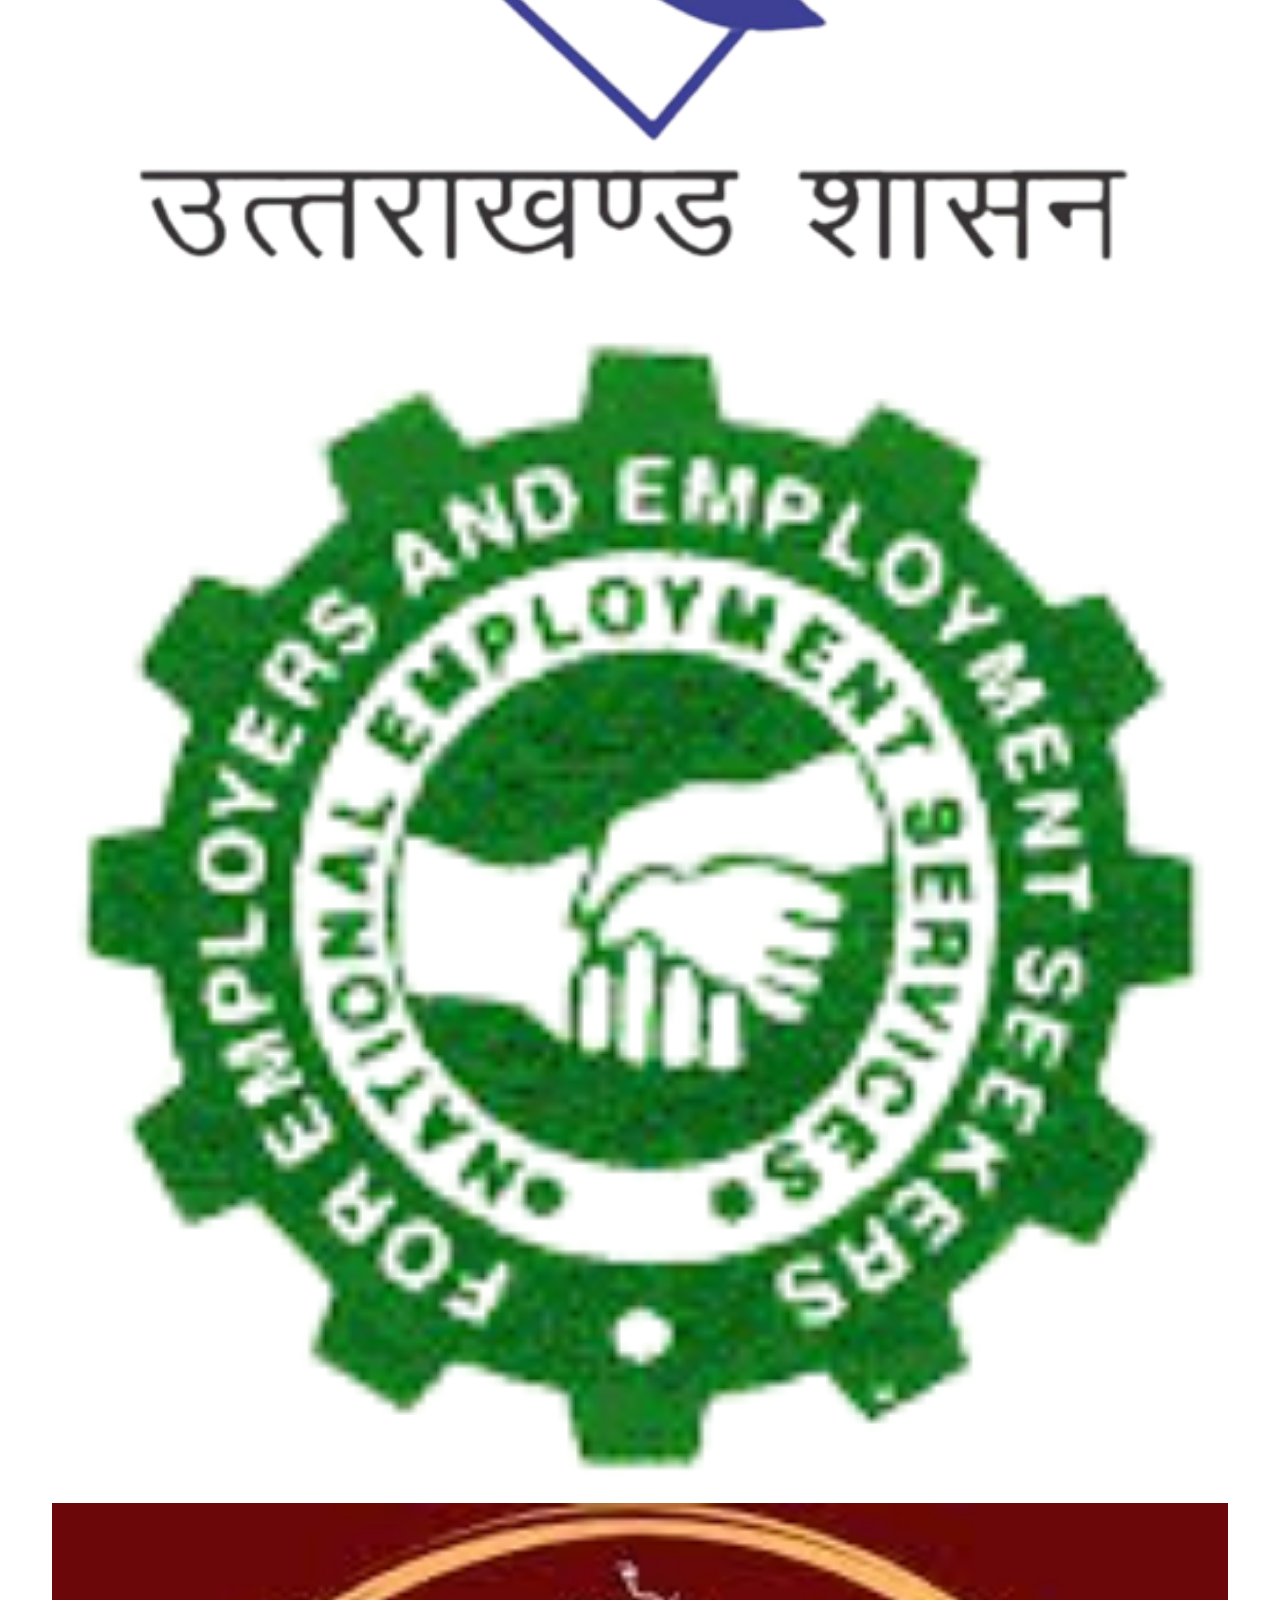
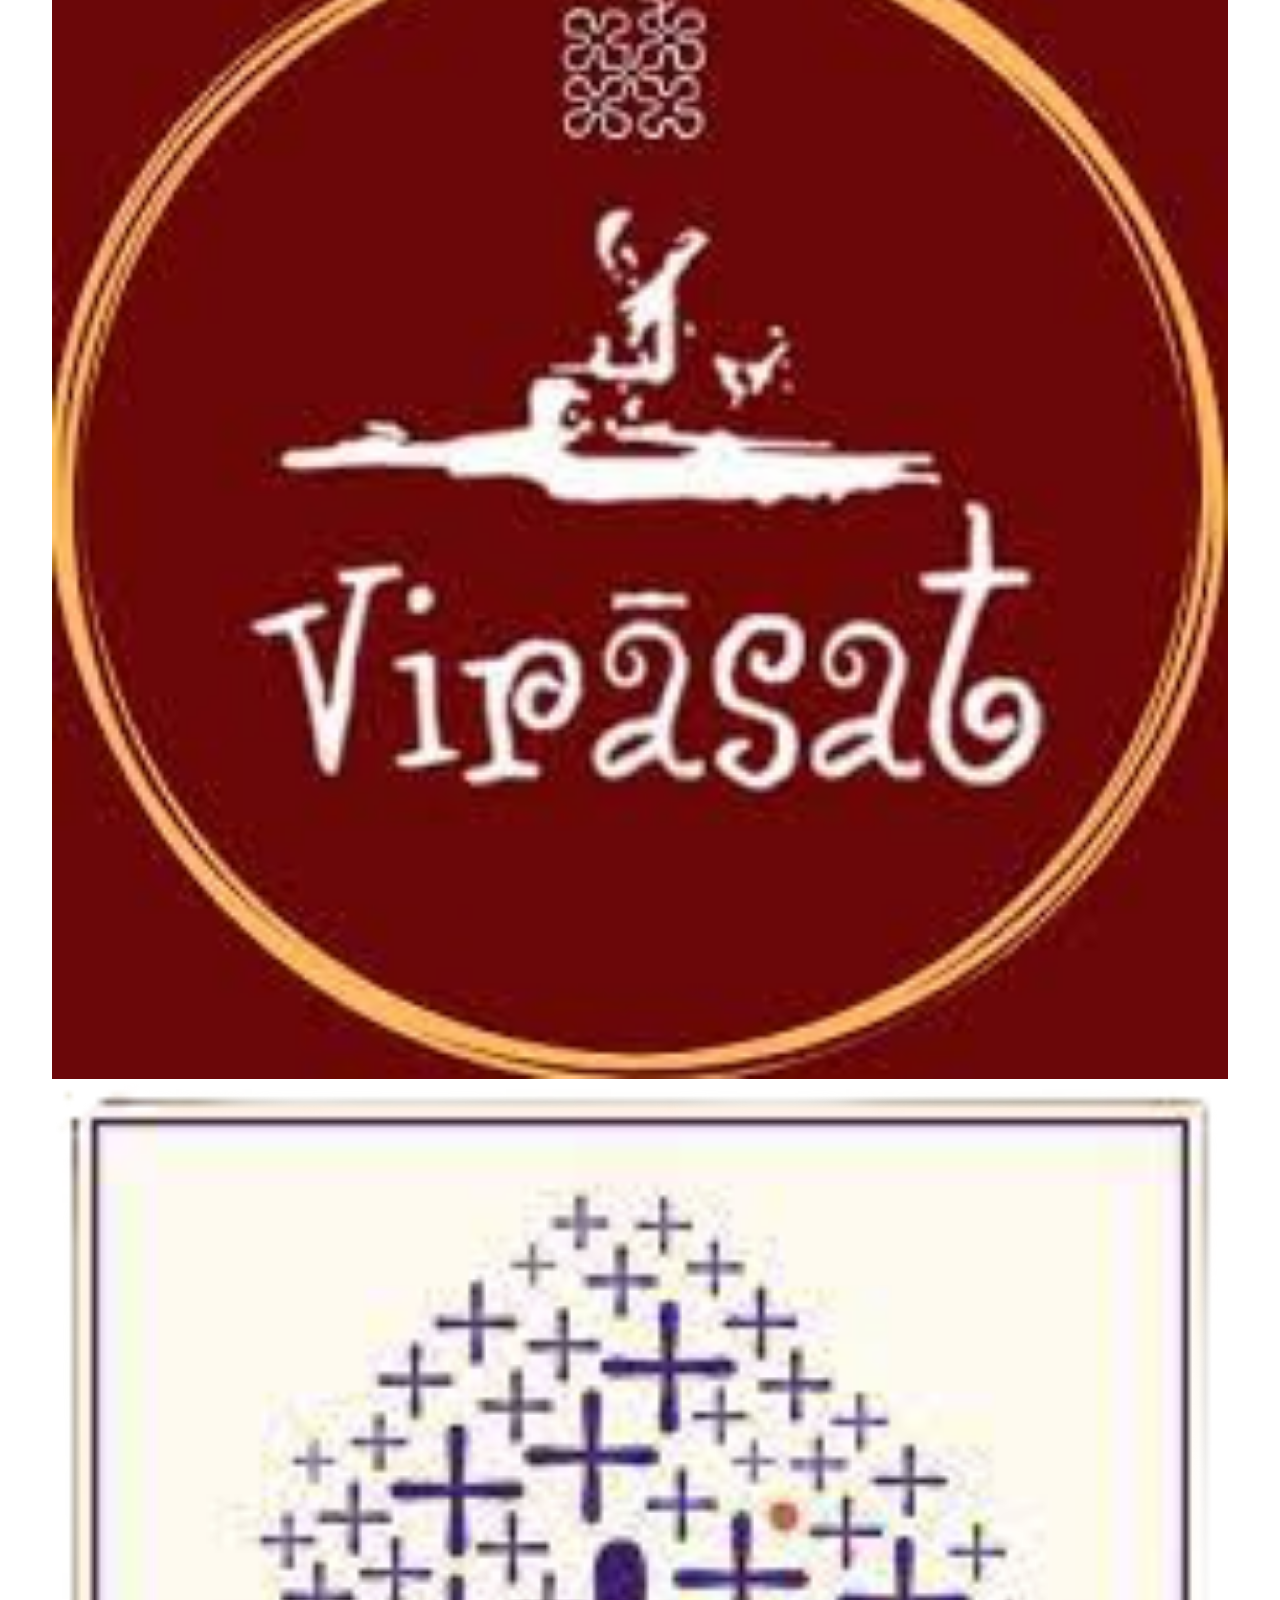
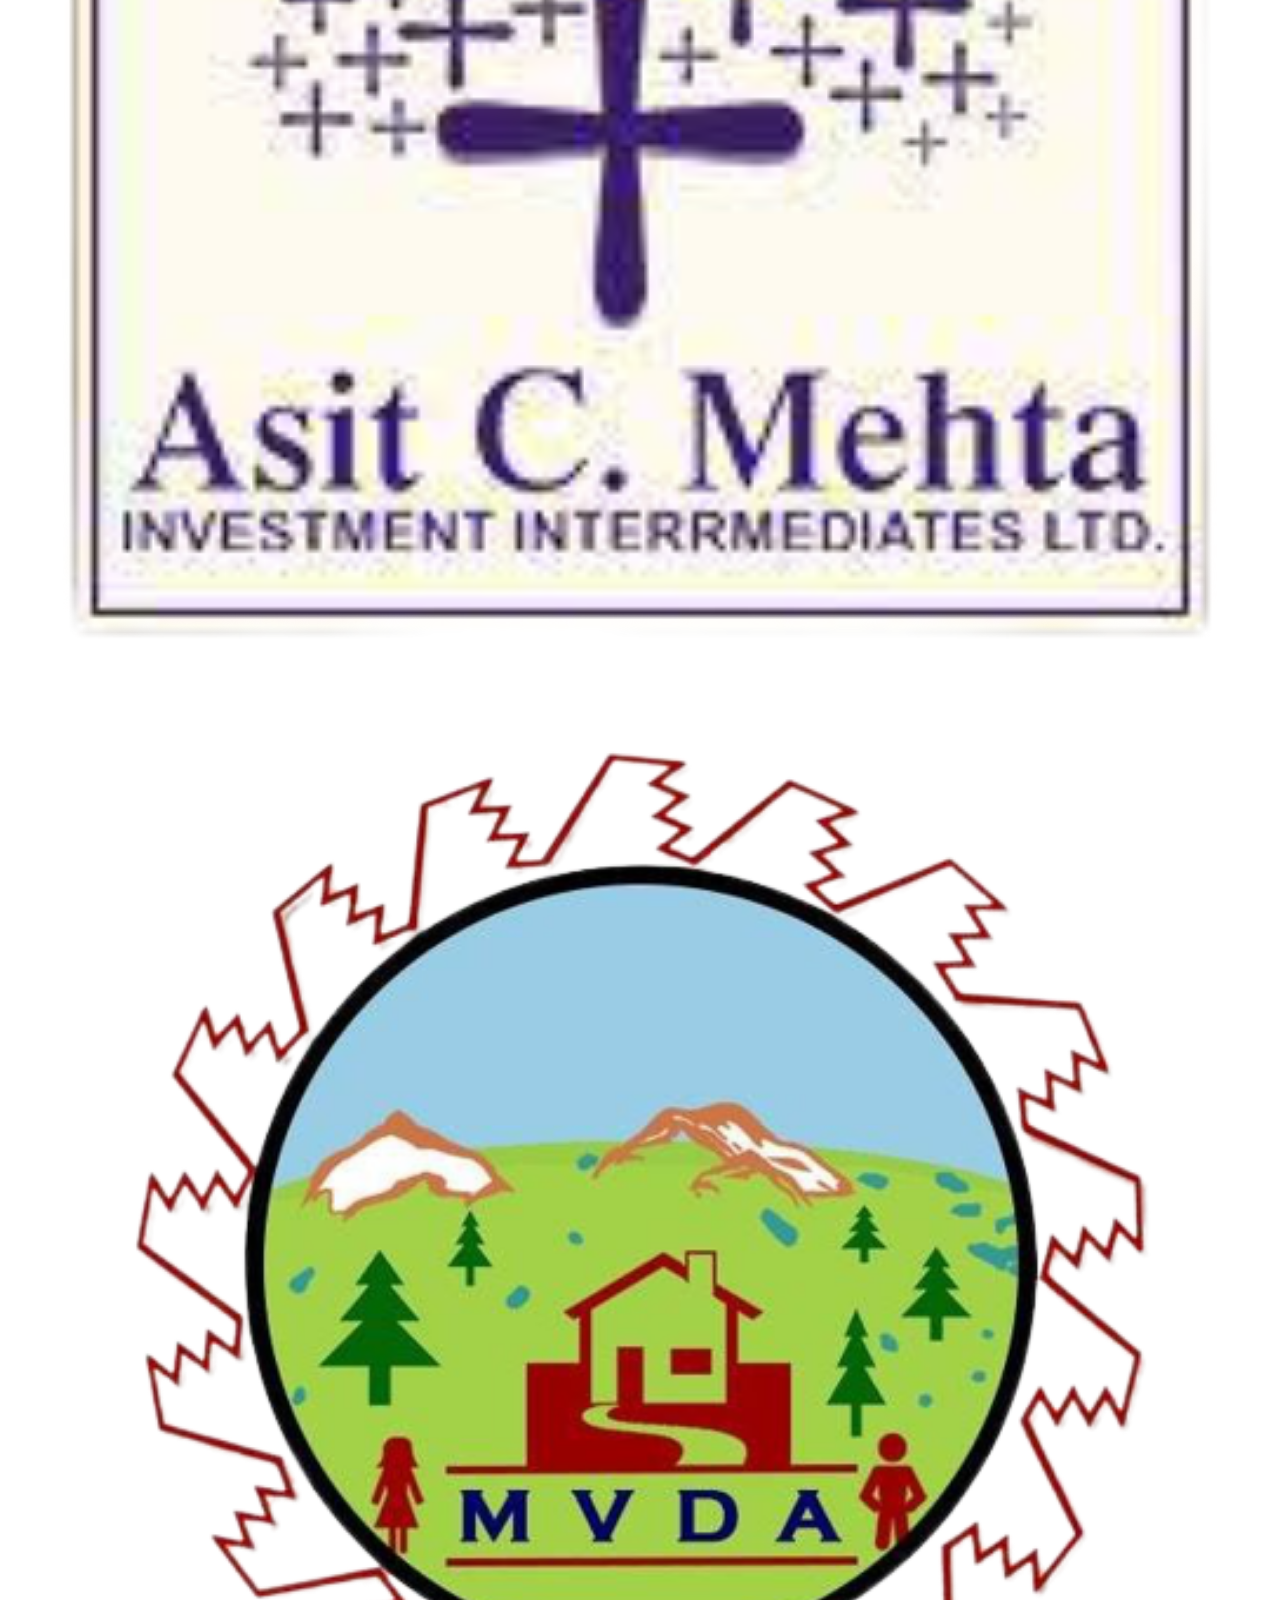
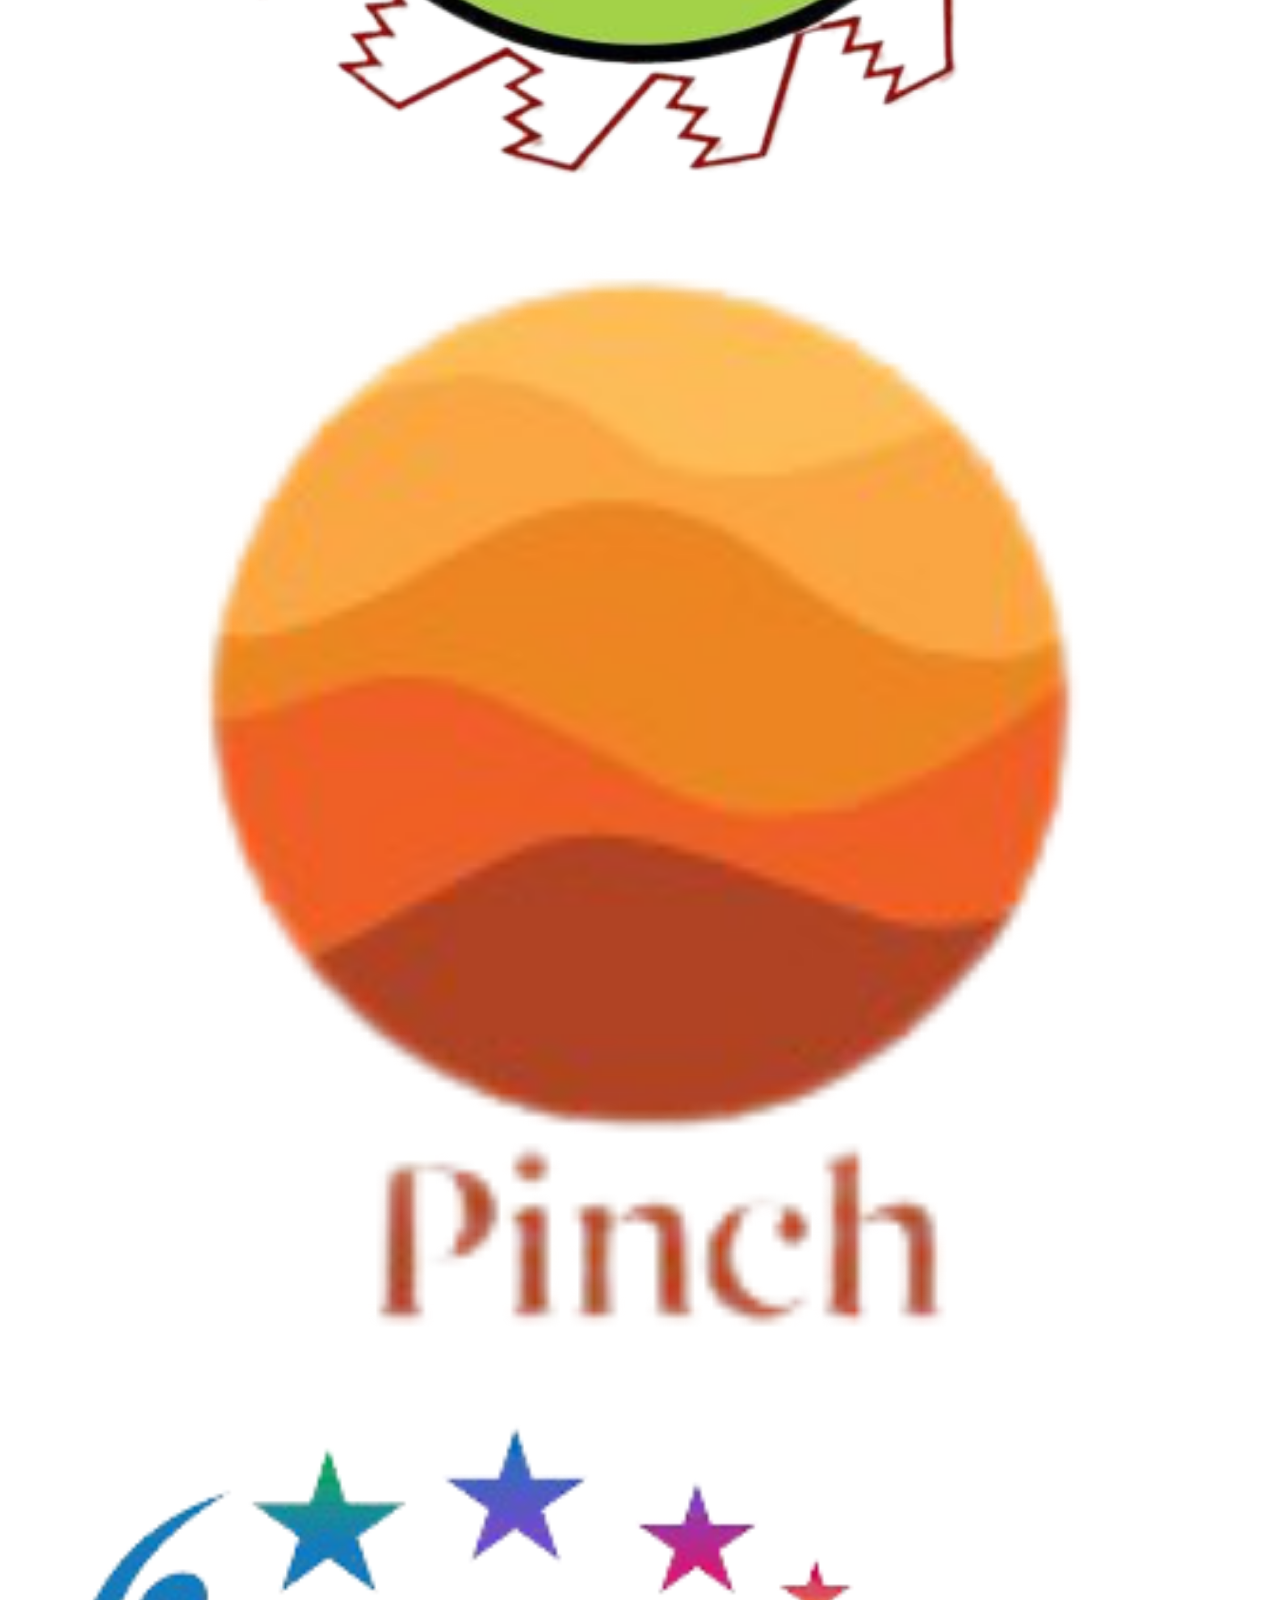
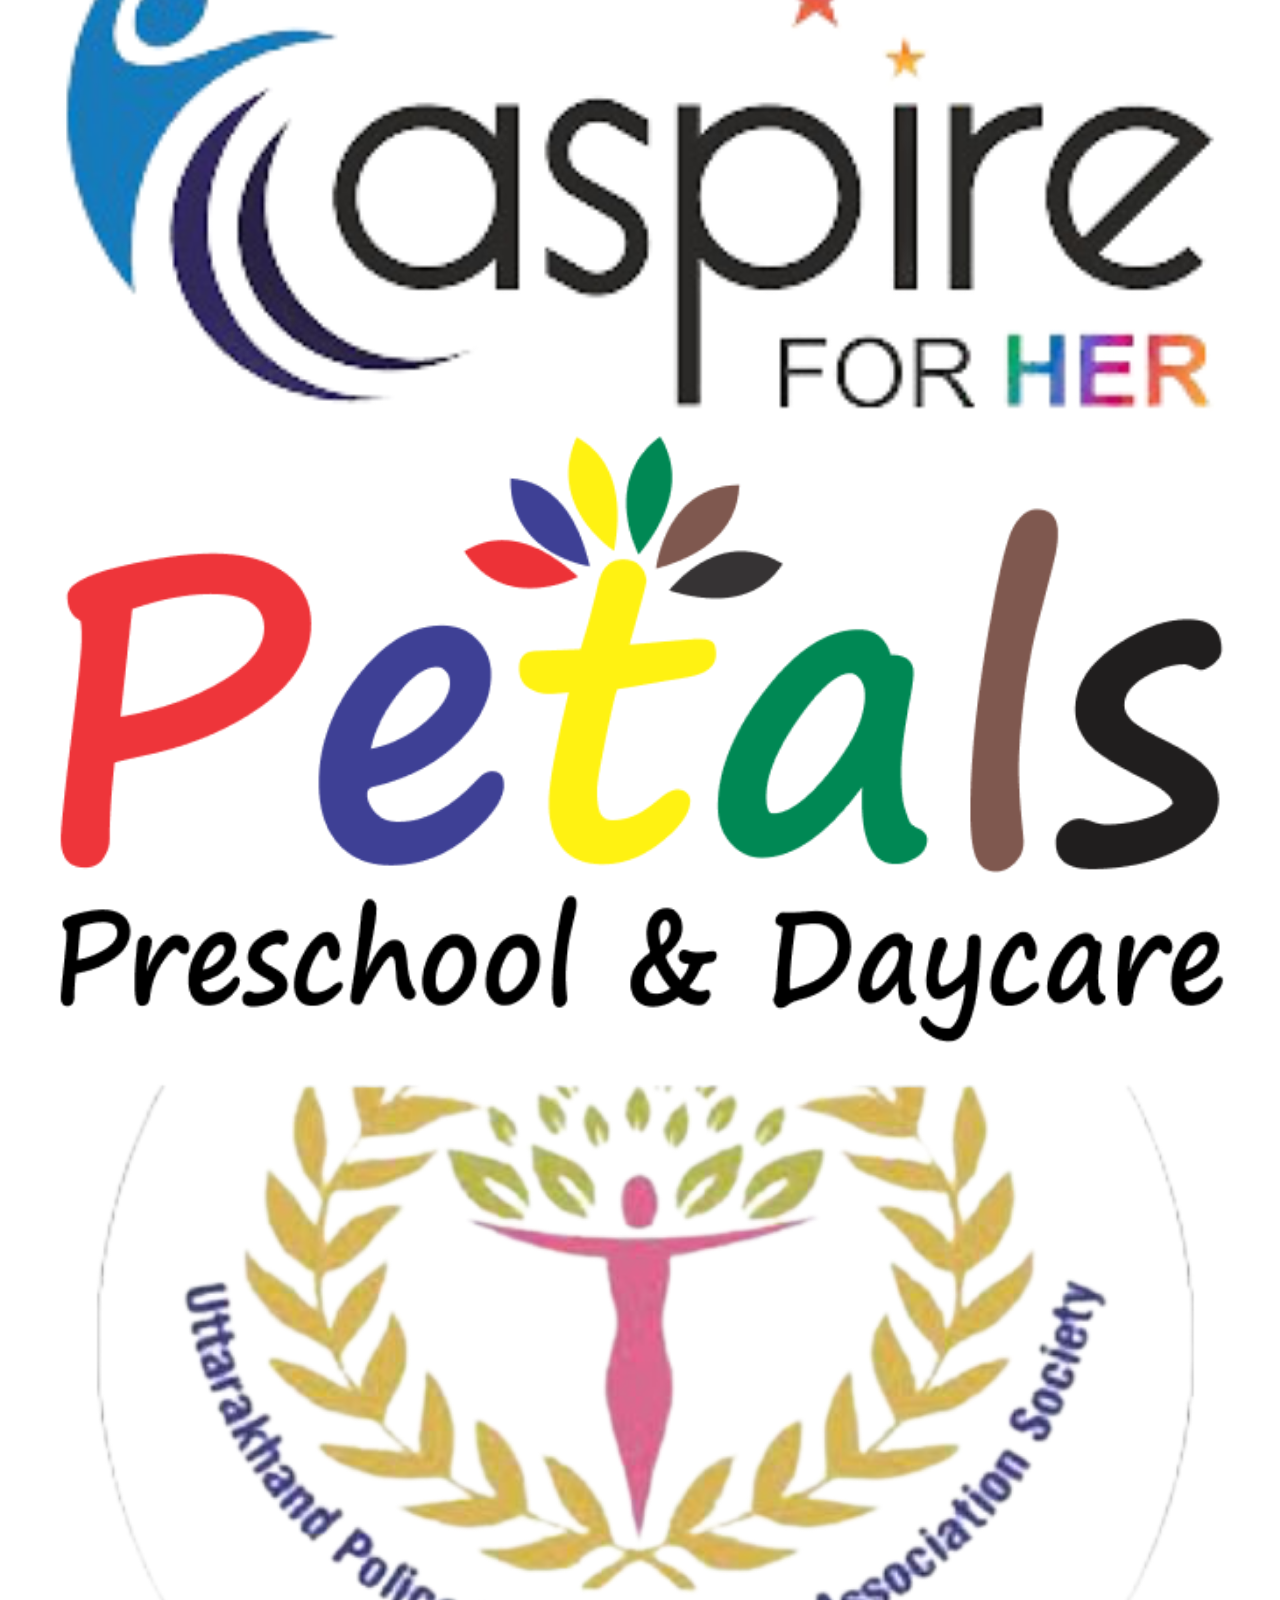
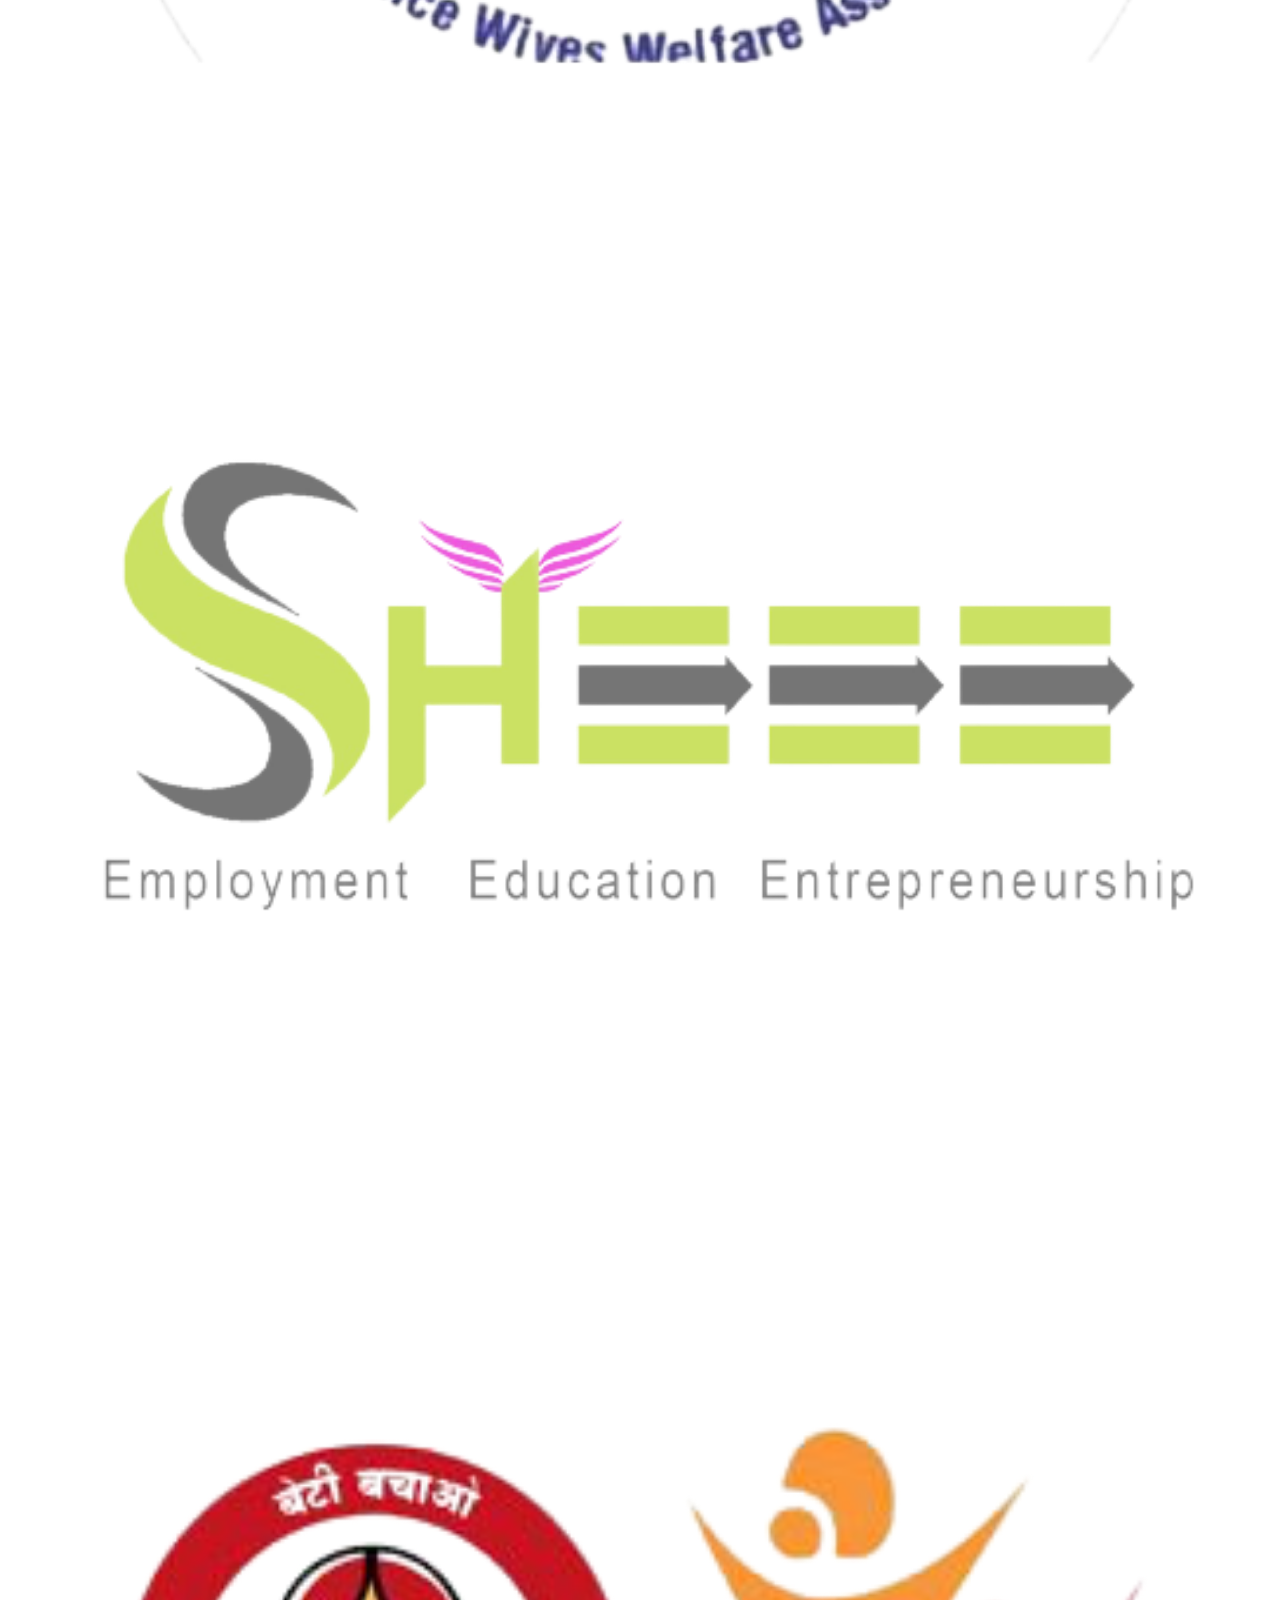
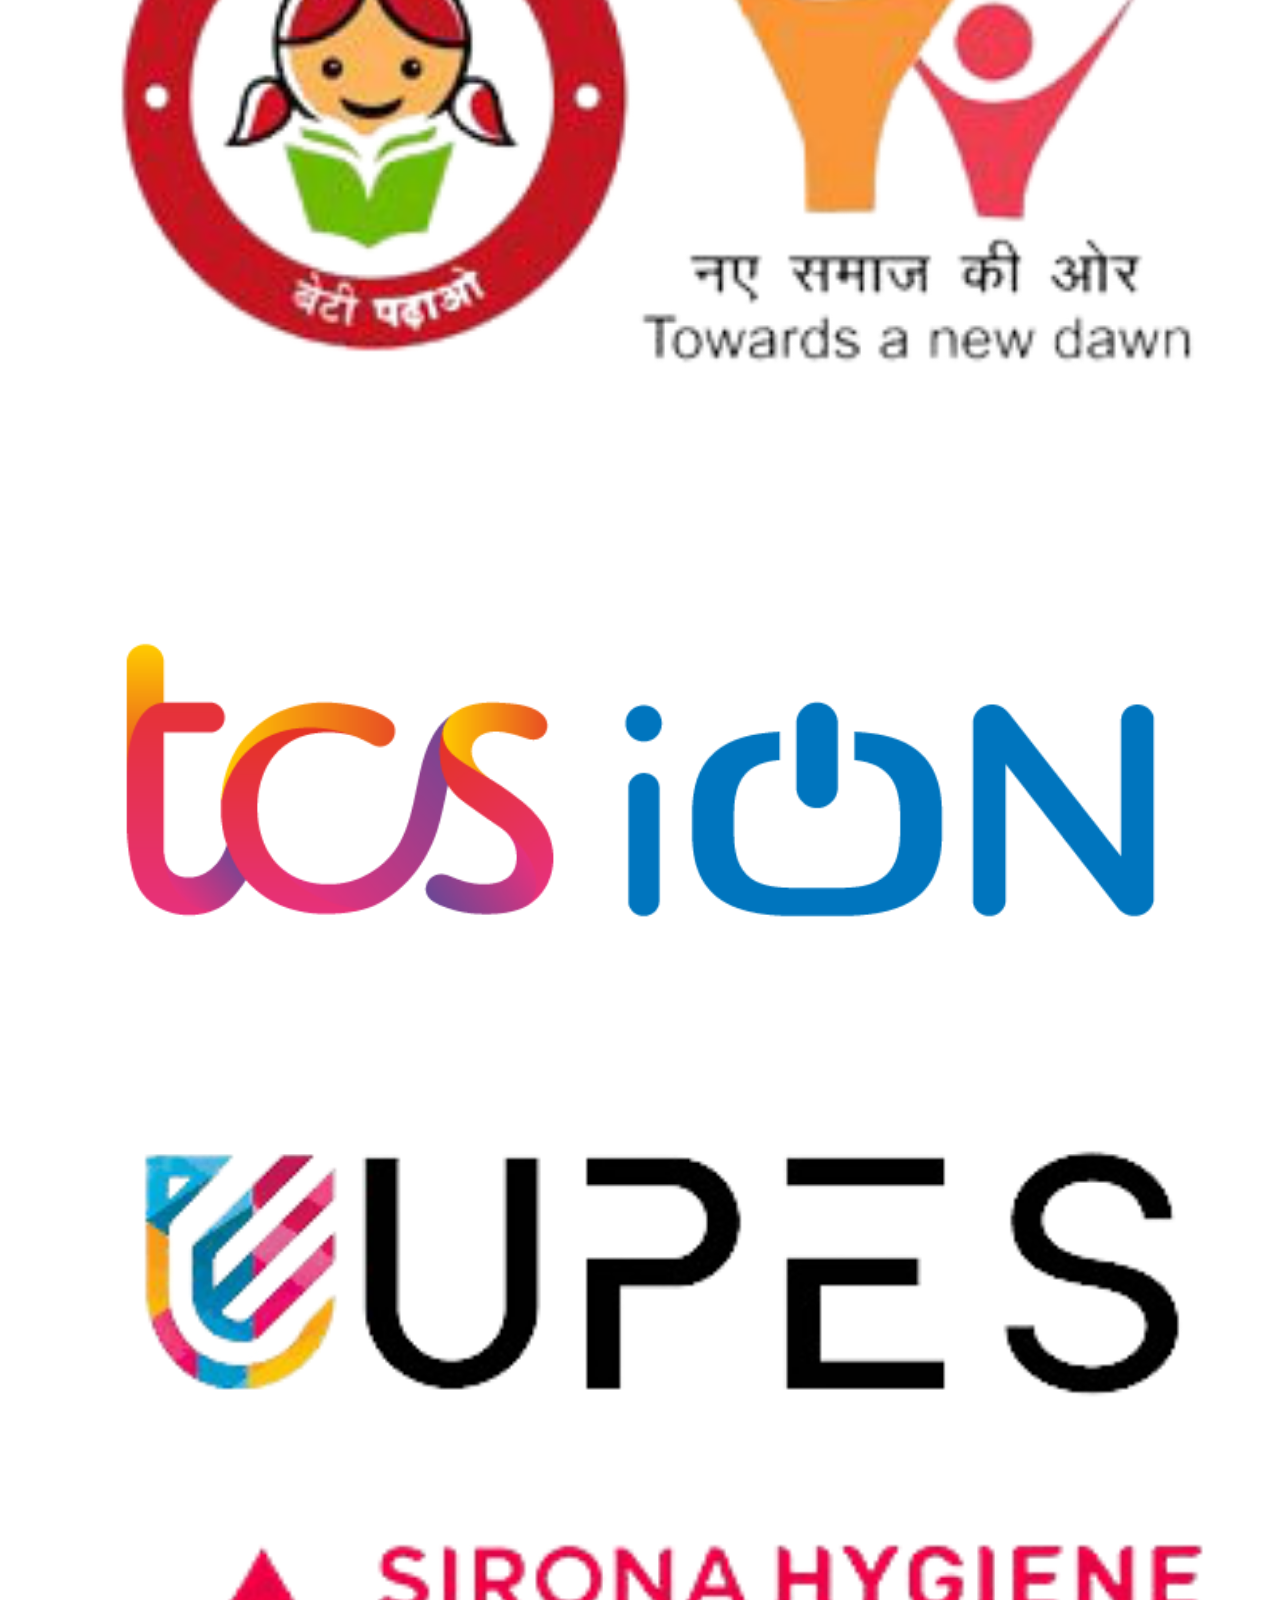
==== commit 28353a34: "This is the latest code" ====
--- a/index.html
+++ b/index.html
@@ -69,21 +69,26 @@
                     <li class="nav-item">
                         <a class="nav-link" href="#about-us">WHY DivIn Pro</a>
                     </li>
-                    
+
                     <li class="nav-item">
                         <a class="nav-link" href="#kpo">KPO & BPO</a>
                     </li>
 
                     <li class="nav-item menu-item-has-children laptop">
                         <a href="#" class="nav-link">SECTORS</a>
-                        <div class="sub-menu mega-menu mega-menu-column-4 justify-content-center text-center" style="width: 25%;">
+                        <div class="sub-menu mega-menu mega-menu-column-4 justify-content-center text-center"
+                            style="width: 25%;">
                             <div class="list-item">
                                 <h4 class="title ">Causes we focus on</h4>
                                 <ul>
-                                    <li><a href="https://sdgs.un.org/goals/goal5" target="_blank" class="line">Women Empowerment (SDG 5)</a></li>
-                                    <li><a href="https://sdgs.un.org/goals/goal4" target="_blank" class="line">Education (SDG 4)</a></li>
-                                    <li><a href="https://sdgs.un.org/goals/goal8" target="_blank" class="line">Economic Growth (SDG 8)</a></li>
-                                    <li><a href="https://sdgs.un.org/goals/goal9" target="_blank">Entrepreneurship (SDG 9)</a></li>
+                                    <li><a href="https://sdgs.un.org/goals/goal5" target="_blank" class="line">Women
+                                            Empowerment (SDG 5)</a></li>
+                                    <li><a href="https://sdgs.un.org/goals/goal4" target="_blank" class="line">Education
+                                            (SDG 4)</a></li>
+                                    <li><a href="https://sdgs.un.org/goals/goal8" target="_blank" class="line">Economic
+                                            Growth (SDG 8)</a></li>
+                                    <li><a href="https://sdgs.un.org/goals/goal9" target="_blank">Entrepreneurship (SDG
+                                            9)</a></li>
                                 </ul>
                             </div>
                             <!-- <div class="list-item">
@@ -99,10 +104,13 @@
                                 SECTORS
                             </button>
                             <ul class="dropdown-menu text-center">
-                                <li><a href="https://sdgs.un.org/goals/goal5" target="_blank">Women Empowerment (SDG 5)</a></li>
+                                <li><a href="https://sdgs.un.org/goals/goal5" target="_blank">Women Empowerment (SDG
+                                        5)</a></li>
                                 <li><a href="https://sdgs.un.org/goals/goal4" target="_blank">Education (SDG 4)</a></li>
-                                <li><a href="https://sdgs.un.org/goals/goal8" target="_blank">Economic Growth (SDG 8)</a></li>
-                                <li><a href="https://sdgs.un.org/goals/goal9" target="_blank">Entrepreneurship (SDG 9)</a></li>
+                                <li><a href="https://sdgs.un.org/goals/goal8" target="_blank">Economic Growth (SDG
+                                        8)</a></li>
+                                <li><a href="https://sdgs.un.org/goals/goal9" target="_blank">Entrepreneurship (SDG
+                                        9)</a></li>
                                 <!-- <li> <img class="d-flex justify-content-center start-0" src="img/imgg.gif" alt="shop">
                                 </li> -->
                                 <!-- <li><a class="dropdown-item" href="#">Action</a></li>
@@ -167,18 +175,21 @@
                                 height: 50px; justify-content: space-between; align-items: center; z-index: 501; position: sticky;">
                                 CAREER
                             </button>
-                            <ul class="dropdown-menu " >
-                                <li><a href="#" class="d-flex justify-content-center text-uppercase" >Telecallers</a></li>
+                            <ul class="dropdown-menu ">
+                                <li><a href="#" class="d-flex justify-content-center text-uppercase">Telecallers</a>
+                                </li>
                                 <li><a href="#" class="d-flex justify-content-center text-uppercase">Trainers</a></li>
-                                <li><a href="#"class="d-flex justify-content-center text-uppercase">Team Leaders</a></li>
-                                
-                                <li><a href="#" class="d-flex justify-content-center text-uppercase">Researchers</a></li>
+                                <li><a href="#" class="d-flex justify-content-center text-uppercase">Team Leaders</a>
+                                </li>
+
+                                <li><a href="#" class="d-flex justify-content-center text-uppercase">Researchers</a>
+                                </li>
                                 <li><a href="#" class="d-flex justify-content-center text-uppercase">Interns</a></li>
                                 <li><a href="#" class="d-flex justify-content-center text-uppercase">Volunteers</a></li>
                                 <li><a href="contact/index.html" class="join d-flex justify-content-center">
-                                    <button class="btn btn-primary cont">JOIN US</button>
-                                </a>
-                            </li>
+                                        <button class="btn btn-primary cont">JOIN US</button>
+                                    </a>
+                                </li>
                             </ul>
                         </div>
                     </li>
@@ -219,7 +230,14 @@
                             <div class="mouse" style="margin-top: 20px;"></div>
                         </a>
                     </div> -->
-                    <p class="text-white my-3"><a href="https://www.youtube.com/live/s0yTAgs6b1I?feature=shared" target="_blank" style="color: white; text-decoration: none; font-size: 25px; text-wrap: no-wrap;">Sustainable Development Goals (SDG) <br/>Goalkeeper Awardee 2022-2023</a></p>
+
+
+                    <!-- <p class="text-white my-3"><a href="https://www.youtube.com/live/s0yTAgs6b1I?feature=shared"
+                            target="_blank"
+                            style="color: white; text-decoration: none; font-size: 25px; text-wrap: no-wrap;">Sustainable
+                            Development Goals (SDG) <br />Goalkeeper Awardee 2022-2023</a></p> -->
+
+                            
                     <!-- <a href="#" class="btn me-2 btn-primary">Get Started</a>
                     <a href="#" class="btn btn-outline-light">My Portfolio</a> -->
                 </div>
@@ -422,8 +440,10 @@
                 <div class="col-md-10 mx-auto text-center">
                     <h4 class="text-primary">KPO & BPO</h4>
                     <!-- <h1>Latest News From The Blo</h1> -->
-                    <p>Lorem ipsum dolor sit amet consectetur nisi necessitatibus repellat distinctio eveniet eaque fuga
-                        in cumque optio consectetur harum vitae debitis sapiente praesentium aperiam aut</p>
+                    <p>Our company provides high-quality KPO and BPO services to cater to the diverse needs of our
+                        valued clients. With a dedicated focus on delivering excellence, we assist our prestigious
+                        clients in optimizing their knowledge-based and operational processes, enabling them to achieve
+                        greater efficiency and success in their business endeavors.</p>
                 </div>
             </div>
 
@@ -644,11 +664,11 @@
                         <div class="cards-wrapper">
                             <div class="card-grid-space">
                                 <div class="num">01</div>
-                                <a class="card" style="background-image: url(./img//Blog1-\ Children\'s\ Day.jpg); ">
+                                <a class="card" style="background-image: url(./img/blogs/Human\ Rights\ Day.jpg); ">
                                     <div>
                                         <!-- <h3>CELEBRATING CHILDREN AND NOT JUST THE DAY</h3> -->
                                         <!-- <p>“life's aspirations come in the guise of children” – Tagore.</p> -->
-                                        <div class="date">6 Oct 2017</div>
+                                        <div class="date bg-light">10 Dec 2021</div>
                                         <div class="tags trigger1 btn btn-primary">Read More</div>
                                     </div>
                                 </a>
@@ -660,11 +680,11 @@
                             <div class="card-grid-space">
                                 <div class="num">02</div>
                                 <a class="card"
-                                    style="background-image: url(./img/Blog2-\ Women\ and\ Cancer_page-0001.jpg);">
+                                    style="background-image: url(./img/blogs/Blog-\ Orange\ The\ World.jpg);">
                                     <div>
                                         <!-- <h3>Battling Breast Cancer</h3> -->
                                         <!-- <p>Learn about Casual factors of breast cancer…</p> -->
-                                        <div class="date">9 Oct 2017</div>
+                                        <div class="date bg-light">26 Nov 2021</div>
                                         <div class="tags trigger2 btn btn-primary">Read More</div>
                                     </div>
                                 </a>
@@ -675,12 +695,11 @@
                         <div class="cards-wrapper">
                             <div class="card-grid-space">
                                 <div class="num">03</div>
-                                <a class="card"
-                                    style="--bg-img: url('https://images1-focus-opensocial.googleusercontent.com/gadgets/proxy?container=focus&resize_w=1500&url=https://codetheweb.blog/assets/img/posts/links-images-about-file-paths/cover.jpg')">
+                                <a class="card" style="background-image: url('./img/blogs/Blog-ChildrensDay.jpg');">
                                     <div>
                                         <!-- <h3>Links, images and about file paths</h3> -->
                                         <!-- <p>Learn how to use links and images along with file paths…</p> -->
-                                        <div class="date">14 Oct 2017</div>
+                                        <div class="date">14 Nov 2021</div>
                                         <div class="tags trigger3 btn btn-primary">Read More</div>
                                     </div>
                                 </a>
@@ -692,12 +711,12 @@
                             <div class="card-grid-space">
                                 <div class="num">04</div>
                                 <a class="card"
-                                    style="--bg-img: url(https://images1-focus-opensocial.googleusercontent.com/gadgets/proxy?container=focus&resize_w=1500&url=https://codetheweb.blog/assets/img/posts/html-syntax/cover.jpg)">
+                                    style="background-image: url(./img/blogs/Blog2-\ Women\ and\ Cancer_page-0001.png)">
                                     <div>
                                         <!-- <h3>HTML Syntax</h3> -->
                                         <!-- <p>The syntax of a language is how it works. How to actually write it. Learn
                                             HTML syntax…</p> -->
-                                        <div class="date">6 Oct 2017</div>
+                                        <div class="date">09 Nov 2021</div>
                                         <div class="tags trigger4 btn btn-primary">Read More</div>
                                     </div>
                                 </a>
@@ -708,12 +727,11 @@
                         <div class="cards-wrapper">
                             <div class="card-grid-space">
                                 <div class="num">05</div>
-                                <a class="card"
-                                    style="--bg-img: url('https://images1-focus-opensocial.googleusercontent.com/gadgets/proxy?container=focus&resize_w=1500&url=https://codetheweb.blog/assets/img/posts/basic-types-of-html-tags/cover.jpg')">
+                                <a class="card" style="background-image: url(./img/blogs/home\ stay.png)">
                                     <div>
                                         <!-- <h3>Basic types of HTML tags</h3> -->
                                         <!-- <p>Learn about some of the most common HTML tags…</p> -->
-                                        <div class="date">9 Oct 2017</div>
+                                        <div class="date">05 Nov 2021</div>
                                         <div class="tags trigger5 btn btn-primary">Read More</div>
                                     </div>
                                 </a>
@@ -724,119 +742,453 @@
                         <div class="cards-wrapper">
                             <div class="card-grid-space">
                                 <div class="num">06</div>
-                                <a class="card"
-                                    style="--bg-img: url('https://images1-focus-opensocial.googleusercontent.com/gadgets/proxy?container=focus&resize_w=1500&url=https://codetheweb.blog/assets/img/posts/links-images-about-file-paths/cover.jpg')">
+                                <a class="card" style="background-image: url(./img/blogs/call1.png)">
                                     <div>
                                         <!-- <h3>Links, images and about file paths</h3> -->
                                         <!-- <p>Learn how to use links and images along with file paths…</p> -->
-                                        <div class="date">14 Oct 2017</div>
+                                        <div class="date bg-light">25 Oct 2021</div>
                                         <div class="tags trigger6 btn btn-primary">Read More</div>
                                     </div>
                                 </a>
                             </div>
                         </div>
                     </div>
-                    <div class="swiper-slide">
+                    <!-- <div class="swiper-slide">
                         <div class="cards-wrapper">
                             <div class="card-grid-space">
                                 <div class="num">07</div>
                                 <a class="card"
                                     style="--bg-img: url(https://images1-focus-opensocial.googleusercontent.com/gadgets/proxy?container=focus&resize_w=1500&url=https://codetheweb.blog/assets/img/posts/html-syntax/cover.jpg)">
                                     <div>
-                                        <!-- <h3>HTML Syntax</h3> -->
-                                        <!-- <p>The syntax of a language is how it works. How to actually write it. Learn
-                                            HTML syntax…</p> -->
                                         <div class="date">6 Oct 2017</div>
                                         <div class="tags trigger7 btn btn-primary">Read More </div>
                                     </div>
                                 </a>
                             </div>
                         </div>
-                    </div>
-                    <div class="swiper-slide">
+                    </div> -->
+                    <!-- <div class="swiper-slide">
                         <div class="cards-wrapper">
                             <div class="card-grid-space">
                                 <div class="num">08</div>
                                 <a class="card"
                                     style="--bg-img: url('https://images1-focus-opensocial.googleusercontent.com/gadgets/proxy?container=focus&resize_w=1500&url=https://codetheweb.blog/assets/img/posts/basic-types-of-html-tags/cover.jpg')">
                                     <div>
-                                        <!-- <h3>Basic types of HTML tags</h3> -->
-                                        <!-- <p>Learn about some of the most common HTML tags…</p>
-                                        <div class="date">9 Oct 2017</div> -->
                                         <div class="tags trigger8 btn btn-primary">Read More</div>
                                     </div>
                                 </a>
                             </div>
                         </div>
-                    </div>
-                    <div class="swiper-slide">
+                    </div> -->
+                    <!-- <div class="swiper-slide">
                         <div class="cards-wrapper">
                             <div class="card-grid-space">
                                 <div class="num">09</div>
                                 <a class="card"
                                     style="--bg-img: url('https://images1-focus-opensocial.googleusercontent.com/gadgets/proxy?container=focus&resize_w=1500&url=https://codetheweb.blog/assets/img/posts/links-images-about-file-paths/cover.jpg')">
                                     <div>
-                                        <!-- <h3>Links, images and about file paths</h3> -->
-                                        <!-- <p>Learn how to use links and images along with file paths…</p>
-                                        <div class="date">14 Oct 2017</div> -->
                                         <div class="tags trigger9 btn btn-primary">Read More</div>
                                     </div>
                                 </a>
                             </div>
                         </div>
-                    </div>
-                    <div class="swiper-slide">
+                    </div> -->
+                    <!-- <div class="swiper-slide">
                         <div class="cards-wrapper">
                             <div class="card-grid-space">
                                 <div class="num">10</div>
                                 <a class="card"
                                     style="--bg-img: url(https://images1-focus-opensocial.googleusercontent.com/gadgets/proxy?container=focus&resize_w=1500&url=https://codetheweb.blog/assets/img/posts/html-syntax/cover.jpg)">
                                     <div>
-                                        <!-- <h3>HTML Syntax</h3> -->
-                                        <!-- <p>The syntax of a language is how it works. How to actually write it. Learn
-                                            HTML syntax…</p> -->
                                         <div class="date">6 Oct 2017</div>
                                         <div class="tags trigger10 btn btn-primary">Read More</div>
                                     </div>
                                 </a>
                             </div>
                         </div>
-                    </div>
+                    </div> -->
                 </div>
             </div>
             <div class="modal1">
                 <div class="overlay"></div>
                 <div class="modal-content1">
                     <span class="close-button1">×</span>
-                    <h1>CELEBRATING CHILDREN AND NOT JUST THE DAY</h1>
-                    <p>Prime Minister Pandit Jawaharlal Nehru had a similar vision of children at the pedestal of nation-building. Due to his immense love and faith towards children and their unending potential to rise and lead, India celebrates Children's Day with utmost pride and joy on the 14th of November every year as this day also marks his birth anniversary. We all know that the planet is going through a lot in almost all aspects of life, especially after the covid-19 pandemic. It has resulted in unprecedented changes in our children's life. Let us grab the opportunity today to have a look at these multifaceted changes that have impacted the lives of our children.<br/><br/>
-
-                        <b>CHILDCARE AND PARENTING</b>
-                        <br/>
-                        Parents and their roles of parenting have become challenging to handle all the tasks be it office, child care, and household chores, all are happening in the same space and at the same time. All this has rendered women of households highly burdened. Homes are now centres of learning, offices,  recreation place, and much more. Lockdowns brought children to get to spend more time at home but not all the houses have separate rooms and space for multiple purposes they get less space and freedom in their own house. Parents find it difficult to manage multiple roles with limited space and time and with limited technology resources. 
-                        <br/><br/>
-                        <b>FUN AND RECREATION</b>
-                        <br/>
-                        Overburdened parents and distressed children of the pandemic period found virtual babysitters, childminders, and child engagement programs as a big rescue. Again, our virtuous problem-solvers following the global trend stood up for providing virtual hobby classes and recreation sessions to the children. Such initiatives are helping our children to explore much of their interests and potential at such a tender age all in a fun and joyous manner. Platforms like Mumbai-based startup - ProEves are bringing teachers and caregivers, especially those who became unemployed during pandemic together in this situation of adversity making much out of our diverse little nation builders.<br/><br/>
+            
+            
+                    <h1>CENTRAL AND STATE SCHEMES AND POLICIES FOR SINGLE WOMEN AS BENEFICIARIES</h1>
+
+                    <p>
+                        Today, on December 10, we observe this day as International Human Rights Day. The day reminds us of our rights
+                        and duties too especially for those who need special attention like single women (divorcee (legally separated),
+                        widow, abandoned, and never married) who suffer due to unawareness of Government policies and laws that support
+                        them.
+                        This blog can be a handy tool that can sensitization about schemes related to single women as beneficiaries.
+                        Govt, both at central and state levels has certain schemes that can be claimed and utilized by the desirous
+                        women. 
+                        <br><br>
+                    
+                        <h6 class="text-center ">HEALTH AND WELLNESS</h6>
+                        <br>
+                        <b>Janani Suraksha Yojana[1]</b>
+                        <br>
+                        <b>Objective:</b> It has the objective of reducing maternal and neonatal mortality by promoting institutional delivery
+                        among poor pregnant women. JSY is a centrally sponsored scheme, which integrates cash assistance with delivery
+                        and post-delivery care.
+                        <br>
+                        Beneficiaries: All pregnant women, Mothers of new-borns
+                        <br><br>
+                    
+                        <b>Labour Room & Quality Improvement Initiative[2]</b>
+                        <br>
+                        <b>Objective:</b> To provide benefit to every pregnant woman and newborn delivering in public health institutions by
+                        improving quality of care for pregnant women in the labor room, maternity Operation Theatre and Obstetrics
+                        Intensive Care Units (ICUs) & High Dependency Units (HDUs).
+                        <br>
+                        Beneficiaries: All pregnant woman, mothers of new-born, new-borns
+                        <br><br>
+                    
+                        <b>Pradhan Mantri Surakshit Matritva Abhiyan[3]</b>
+                        <br>
+                        <b>Objective:</b> It was launched to provide fixed-day assured, comprehensive, and quality antenatal care universally
+                        to all pregnant women (in the 2nd and 3rd trimesters) on the 9th of every month.
+                        <br>
+                        Beneficiaries: all pregnant women in the 2nd and 3rd trimesters.
+                        <br><br>
+                    
+                        <b>Rashtriya Kishor Swasthya Karyakram (RKSK) [4]</b>
+                        <br>
+                        <b>Objective:</b> It is designed to ensure holistic development of the adolescent population by providing preventive,
+                        promotive, curative, and counseling services, routine check-ups at primary, secondary, and tertiary levels of
+                        care.
+                        <br>
+                        Beneficiaries: male and female, rural and urban, married and unmarried, in and out-of-school adolescents with
+                        a special focus on marginalized and underserved groups
+                        <br><br>
+
+                        <b>Adolescent Friendly Health Clinics (AFHCs) under Rashtriya Kishor Swasthya Karyakram (RKSK)[5]</b>
+                        <br>
+                        <b>Objective:</b> To provide the first level of contact with primary health care services with adolescents. AFHCs cater
+                        to the diversified health and counseling need of adolescents.
+                        <br>
+                        Details: They are established at Medical Colleges, District Hospitals, Sub–Divisional Hospitals, Community
+                        Health Centres, Primary Health Centres, and Urban Health Centres. They have trained service providers including
+                        counselors at facilities CHC and above. AFHCs provide IEC material and other commodities such as sanitary
+                        napkins, contraceptives, medicines, and Weekly Iron & Folic Acid Supplementation & Albendazole.
+                        <br>
+                        Beneficiaries: male and female, rural and urban, married and unmarried, in and out-of-school adolescents with a
+                        special focus on marginalized and underserved groups.
+                        <br><br>
+                    
+                        <b>Menstrual Hygiene[6]</b>
+                        <br>
+                        <b>Objective:</b> This Scheme aims to Promote Menstrual Hygiene among adolescent girls and increase awareness among
+                        adolescent girls on menstrual hygiene and improve access to and use of high-quality sanitary napkins to
+                        adolescent girls in rural areas.
+                        <br>
+                        Beneficiaries: Adolescent girls in rural areas.
+                        <br><br>
+
+                        <b>State-level:</b>
+                        <br><br>
+                    
+                        <b>Janani Suraksha Yojana in Uttarakhand[7]</b>
+                        <br>
+                        Implementation in Uttarakhand:
+                        <ul style="list-style: decimal;">
+                        <li>The new initiative of JSSK aims to provide completely free and cashless services to pregnant women including
+                        normal deliveries and cesarean operations and sick newborns (up to 30 days after birth) in Government health
+                        institutions in both rural and urban areas.</li>
+                        <li>The new JSSK initiative is estimated to benefit more than one crore pregnant women & newborns who access
+                        public health institutions every year in both urban & rural areas.</li>
+                        Details: The Free Entitlements under JSSK would include: <br>
+                        <ul style="list-style: disc;">
+                            <li>Free and Cashless Delivery,</li>
+                            <li>Free C-Section,</li>
+                            <li>Free treatment of sick-new-born up to 30 days,</li>
+                            <li>Exemption from User Charges,</li>
+                            <li>Free Drugs and Consumables,</li>
+                            <li>Free Diagnostics,</li>
+                            <li>Free Diet during a stay in the health institutions – 3 days in case of normal delivery and 7 days in case of
+                                cesarean section,</li>
+                            <li>Free Provision of Blood,</li>
+                            <li>Free Transport from Home to Health Institutions,</li>
+                            <li>Free Transport between facilities in case of referral as also Drop Back from Institutions to home after 48hrs
+                                stay.</li>
+                            <li>Free Entitlements for Sick newborns till 30 days after birth similarly include Free treatment, Free drugs and
+                                consumables, Free diagnostics, Free provision of blood, Exemption from user charges, Free Transport from Home to
+                                Health Institutions, Free Transport between facilities in case of referral, and Free drop Back from Institutions
+                                to home.</li>
+                        </ul>
+                    </ul>
+                    <br><br>
+                        <h6 class="text-center">AGRICULTURE, TRADE, AND RURAL LIVELIHOOD DEVELOPMENT</h6>
+                    <br>
+                        <b>Mahila E-Haat[8]</b>
+                        <br>
+                        Objective: to provide an online marketing platform for women entrepreneurs, Self Help Groups, and NGOs to
+                        showcase their products & services such as clothing, packaged food, stationery, industrial products, carpets,
+                        tax consulting, tailoring, embroidery, etc.
+                        <br>
+                        Beneficiaries: women entrepreneurs and manufacturers, local women artists and artisans.
+                        <br><br>
+                        <b>Agricultural Mechanization for Women Farmers[9]</b>
+                        <br>
+                        Objective: To improve the agriculture sector in India by adopting Agricultural mechanization as it is of the
+                        important factors for sustainable development. It helps in increasing production through agricultural works,
+                        reducing the deficit, reducing the cost of various agricultural works through the better management of costly
+                        inputs, increasing the productivity of natural resources, and helping reduce the difficulties related to various
+                        agricultural activities.
+                        <br>
+                        Some provisions for women (beneficiaries) under Sub-Mission for Agricultural Mechanization:
+                        <ul style="list-style: disc;">
+                            <li>Training Programmes on Gender friendly Equipment for Women conducted by Farm Machinery Training & Testing
+                                Institutes.</li>
+                            <li>At least 30% allocation of the fund is to be made for women farmers.</li>
+                            <li>More monetary support to buy tractors, power tillers, rice transplanters, reaper cum binder, horticultural
+                                machinery (Fruit Pluckers/ Tree pruners/ Fruit Harvesters/ Fruit Graders /Track Trolley/ Nursery Media Filling
+                                Machine/Multipurpose Hydraulic System /Power-operated horticulture tools for pruning, budding, grafting,
+                                shearing, etc.), land development, tillage, and seedbed preparation equipment, sowing, planting, reaping and
+                                digging equipment, inter cultivation equipment, harvesting & threshing equipment, equipment for residue
+                                management, hay and forage equipment, plant protection equipment, post-harvest technology, etc.</li>
+                        </ul>
+                        <br><br>
+                    
+                        <b>The Modified National Agriculture Insurance Scheme (MNAIS)[10]</b>
+                        <br>
+                        Objective: To support sustainable production in the agriculture sector, ensuring food security, crop
+                        diversification, and enhancing growth and competitiveness of the agriculture sector while also protecting
+                        farmers from production risks. MNAIS ensures protection for notified food crops, oilseeds, and annual
+                        horticultural/commercial crops.
+                        <br>
+                        Benefits and beneficiaries: Actuarial premium rates for notified crops are subject to maximum premium up to 11%
+                        for Kharif season and 9% for Rabi for food crops & oilseeds. For annual commercial/ horticultural crops, a cap
+                        of 13% on actuarial rates of premium will be applicable for women. Subsidy up to 75% of the premium is provided
+                        to all types of farmers including women depending on the slab of premium.
+                        <br><br>
+                    
+                        <b>Mahila Shakti Kendra scheme[11]</b>
+                        <br>
+                        Objective: This scheme with the help of volunteers and district-level centers improves the access of rural women
+                        to services of health, education, addressing violence, employment, savings, etc.
+                        <br>
+                        Beneficiaries: Rural women with no access to government schemes.
+                        <br><br>
+                    
+                        <b>13 districts in Uttarakhand operate under this[12]</b>
+                        <br><br>
+                        <b>Financial Assistance</b>
+                        <br>
+                        <b>Financial Incentive for Wards of Ex-Servicemen Undergoing Cadet Training at NDA[13]</b>
+                        <br>
+                        Objective and aims: To provide a financial incentive for ex-servicemen or their widows who have joined the
+                        National Defence Academy (NDA) as cadets.
+                        <br>
+                        Benefits and beneficiaries: A grant of Rs 1000/- per month per child is provided. This is available to
+                        ex-servicemen up to the rank of Havildar or equivalent in the Navy/Air Force and their widows.
+                        <br><br>
+
+                        <b>Financial Assistance To Wards/Widows Of Ex-servicemen[14]</b>
+                        <br>
+                        Objective: This scheme provides financial assistance to ex-servicemen and their widows for helping them in
+                        educating their wards (for a maximum of two children).
+                        <br>
+                        Benefits and beneficiaries: A monthly grant of Rs 1000/- per month per child is provided up to graduation. This
+                        is also available for widows to pursue Post Graduation degrees. The scheme applies to children or widows of
+                        Ex-Servicemen up to the rank of Havildar or equivalent in the Navy/Air Force.
+                        <br><br>
+                    
+                        <b>Hunar Se Rozgar Tk[15]</b>
+                        <br>
+                        Objective and aims: The scheme by the ministry of tourism offers training to persons through Short Term
+                        Hospitality courses for training in multi-cuisine cooking, craft baking, food & beverage services, housekeeping,
+                        stewardship, tourist facilitation room attendant, and front office roles, etc.
+                        <br>
+                        Benefits and beneficiaries: Women trainees are provided with the benefit of travel allowance subject to certain
+                        conditions and are also given a longer period of post-training placement support.
+                        <br><br>
+                    
+                        <p>Pradhan Mantri Matru Vandana Yojana[16]</p>
+                        <br>
+                        Objective and Aims: To provide financial assistance to Pregnant Women and Lactating Mothers (PW&LM) for
+                        fulfilling specific conditions relating to Maternal and Child Health.
+                        <br>
+                        Benefits and beneficiaries: A cash incentive of ` 5000/- would be provided directly in the account of Pregnant
+                        Women and Lactating
+                        <br><br>
+                        <h6 class="text-center">HOUSING</h6>
+                        <br>
+                        <b>Working Woman’s Hostel [17]</b>
+                        <br>
+                        Objective: It provides financial assistance for the construction/ running of the hostel in rented premises for
+                        those working women. The provision of a daycare center for children of the inmates of the Hostel is an important
+                        aspect of the scheme.
+                        <br>
+                        Benefits and beneficiaries: Women, who may be single, widowed, divorced, separated, married but whose husband or
+                        immediate family does not reside in the same area and for those women who are under training for the job.
+                        Working Women are entitled to hostel facilities provided their gross income does not exceed Rs. 50,000/-
+                        consolidated (gross) per month in metropolitan cities, or Rs. 35,000/- consolidated (gross) per month, in any
+                        other place.
+                        <br><br>
+                    
+                        <b>The Prime Minister Awaas Yojana (PMAY) [18]</b>
+                        <br>
+                        Objective It aims at assisting with the construction of houses for the people Below the Poverty Line in rural
+                        areas.
+                        <br>
+                        Beneficiaries: Under the Scheme, priority is extended to widowed and unmarried women.
+                        <br><br>
+                    
+                        <b>Women’s Hostels</b>
+                        <br>
+                        The UGC provides funds to support all eligible colleges for the construction of hostels for women to provide a
+                        residential place for women students, researchers, teachers, and other staff.
+                         <br><br>
+                        <b>State Level</b>
+                        <br><br>
+                    
+                        <b>Implementation Of Working Women Hostel[19]</b>
+                        <br>
+                        In compliance with the announcement of the Hon'ble Chief Minister, working women hostels are being established
+                        in all districts that are to be financed by the state government. The construction of the building has been
+                        completed in the Pauri district. In Udham Singh Nagar also the provision has been made for building. A committee
+                        has been set up under the Chairmanship of the District Magistrate to conduct the working women hostel.
+                        <br><br>
+
+                        <h6 class="text-center">SCHOLARSHIPS</h6>
+                        <br>
+                        Scholarship for college and university[20]
+                        Objective and aims:
+                        <ul style="list-style: disc;">
+                            <li>to provide financial assistance to meritorious students with family income less than Rs.6 lakh per annum, to
+                                meet a part of their day-to-day expenses while pursuing higher studies.</li>
+                            <li>The annual target is 82000 scholarships per year, of which 50% are reserved for women in the age group of
+                                18-25 years.
+                                Benefits and beneficiaries: Students who are above the 80th percentile of successful candidates in the relevant
+                                stream from a particular Board of Examination in class XII and pursuing the regular course and not availing the
+                                benefit of any other scholarships are eligible to apply under this Scheme. The rate of scholarship is Rs.
+                                10,000/- per annum for the first three years and Rs. 20,000/- per annum for the fourth and fifth years.</li>
+                        </ul>
+                        <br><br>
+                    
+                        <b>Post Graduate Indira Gandhi Scholarship for Single Girl Child [21]</b>
+                        <br>
+                        Objective: to provide financial assistance for pursuing higher and technical education to such girls who happen
+                        to be the only child in their families.
+                        <br>
+                        Benefits and beneficiaries: Female students up to the age of 30 yrs at the time of admission are eligible. The
+                        scholarship amount is Rs. 3100 per month.
+                        <br><br>
+                    
+                        <b>Swami Vivekananda Single Girl Child Scholarship for Research in Social Sciences[22]</b>
+                        <br>
+                        This scheme works to support the higher education of single girl children in social sciences as well as promote
+                        the norm of small families and girl children.
+                        <br><br>
+                    
+                        <b>State-level</b>
+
+                        <br><br>
+                    
+                        <b>Mukhyamantri Mahila Satat Aajivika Yojna[23]</b>
+                        <br>
+                        Objective and aims: The main purpose is to provide skill training to widows, poor and economically backward
+                        women, and young girls. Govt also distributes scholarships of Rs. 1000 and a one-time grant of Rs. 50000 after
+                        completion of skill training in Uttarakhand.
+                        <br><br>
+                    
+                        <h6 class="text-center">LEGAL ASSISTANCE AND LAW ENFORCEMENT</h6>
+                        <br>
+                    
+                        <b>Legal/Financial Assistance to Indian Women Deserted/Divorced by their NRI Spouses[24]</b>
+                        <br>
+                        Objectives: to provide some financial assistance to needy Indian women in distress who have been deserted by
+                        their overseas Indian/foreigner husbands for obtaining counseling and legal services.
+                        <br>
+                        Benefits: Indian women deserted by overseas Indian/foreigner husbands.
+                        <br>
+                        Women's Helpline provides immediate and 24-hour emergency response to women affected by violence across the
+                        country through 181. Women can also call the helpline in medical emergencies as well as to find information
+                        about a variety of government services and schemes.
+                        <br><br>
+                        <b>Nirbhaya Fund [25]</b>
+                        <br>
+                        Violence and abuse against women and girls are frequent on the streets, in public transportation, and other
+                        public places. Such occurrences restrict women’s right to mobility, discouraging their freedom to walk freely
+                        and move in public spaces of their choice. Such violence also limits their access to essential services and
+                        adversely impact their health and wellbeing
+                        In this context, and following the tragedy of December 2012, the Government has set up a dedicated fund –
+                        Nirbhaya Fund – which can be utilized for projects specifically designed to improve the safety and security of
+                        women.
+                        <br><br>
+
+                        <b>State-Level <br>Implementation Of Certain Schemes [Uttarakhand]</b>
+                        <br><br>
+
+                        <b>Sakhi[26]</b>
+                        <br>
+                        One-Stop Centres - Sakhi provides an integrated range of services to women affected by violence. These services
+                        include medical aid, police assistance, legal aid/case management, psychosocial counseling, and temporary
+                        support services. Women in distress can reach the Centres physically or over the phone. One Sakhi Centre is to
+                        be set up in every district of India.
+                        <br>
+                        Service points in Uttarakhand[27]
+                        <br>
+                        <ul style="list-style: disc;">
+                            <li>
+                                Haridwar:
+                                <ul style="list-style: circle;">
+                                <li>Address: One Stop Centre, CCR, Hari ki Pauri, Haridwar, Haridwar District Uttarakhand - 249401</li>
+                                <li>Phone: 01334- 221166</li>
+                                <li>Email: samarpanhealth@gmail.com</li>
+                            </ul>
+                            </li>
+                            <li>
+                                Dehradun:
+                                <ul style="list-style: circle;">
+                                    <li>Address: One Stop Centre, Survey Chowk, Dehradun-2480015, Uttarakhand</li>
+                                    <li>Phone: 0135 297043, 9690465299</li>
+                                    <li>Email: Onestopcentreddm@gmail.com</li>
+                                </ul>
+                            </li>
+                            <li>
+                                Nainital:
+                                <ul style="list-style: circle;">
+                                    <li>Address: One Stop Centre, Govt. Medical College, Haldwani, Nainital District, Uttarakhand</li>
+                                    <li>Phone: 01334- 221166</li>
+                                    <li>Email: samarpanhealth@gmail.com</li>
+                                </ul>
+                            </li>
+                            <li>
+                                Udham Singh Nagar:
+                                <ul style="list-style: circle;">
+                                    <li>Address: One Stop Centre, Near G.G.I.C., Fazalpur, Mehraulla, Rudrapur-263153, Udham Singh Nagar, Uttarakhand</li>
+                                    <li>Phone: 05944- 240426</li>
+                                    <li>Email: oscusnagar@gmail.com</li>
+                                </ul> 
+                            </li>
                         
-                        <b>EDUCATION</b>
-                        <br/>
-                        Just like parenting and child care, education for children has also taken a deep turn into an entirely new era of virtual learning in India.  With online classes being a new normal, many new startups are emerging to fill the void created by the learning crisis caused by the pandemic. Startups like Doubtnut and Practically are reaching out to helpless children to clear their doubts and concepts in the absence of brick and mortar school guidance. But, the situation is not at all rosy. Nearly 35 lakh children in India are 'out of school' as per Government of India data with insights provided by the States (Economic Times, October 2021). There is much to do to build the digital ecosystem of our country keeping in view the huge digital divide and rising student suicide cases for not being able to cope up with studies during the pandemic.<br/><br/>
-                        
-                        <b>CAREER AND FUTURE PLANS</b>
-                        <br/>
-                        Along with change in the learning and education ecosystem, the changing economy and market conditions are demanding from children to have a robust career plan. Good future planning for family, career, and lifestyle is a necessity in today's world. So, opting for a sound career of choice and interest is a matter of concern for both parents and children. To overcome this, many children look up to career counsellors and experts for one-on-one guidance and counselling. These children-cum-adults get insights on emerging employment options, the feasibility of their future career plans, financial and educational consulting from these experts.  Consultants and relevant agencies guide them to available noble options on scholarships, government schemes, programs- free, partially paid, and affordable academic training and coaching, etc. that might help them to realise their career dreams. It is also encouraging to see that not just parents but children on their own are rising to explore career plans for themselves.  Neither are they shy to seek help from the established leaders nor do their parents seek self-dependence out of false ego. Many out-of-the-box startups solving contemporary and age-old problems. <br/><br/>
-                        
-                        <b>CHILD’S CARE, SAFETY AND WELL-BEING</b>
-                        <br/>
-                        We would all agree to the fact that being a child is not as easy as adults have considered. Too much insight and expectations from parents, teachers, peers, and society can harm rather than do good to their overall well-being. Children, as they become a replica of what they see around themselves, tend to attain undesired traits and habits like getting irritated often, not being able to express, confidence issues, mood swings, and simply getting lazy and depressed. Though sometimes considered normal, these issues are most of the time result of some serious underlying factor. As per the State of the World's Children 2021 report, 14% of youth in India (among 15 to 25 years of age) reported "feeling depressed". To address the issue, the Central Government and many state governments have come up with stringent child safety laws, schemes, and dedicated helpline numbers.  But we need a more personalized and customised approach to communicate to them on a case-to-case basis. For this also, the market is coming up with many innovations.<br/><br/>
-                        
-                        Children have an immense role to play to build a better world. They are the biggest contributors to our nation's joy, growth, and prosperity. Not every child has the luxury of a laptop or internet or even a complete nourishing diet, it is our duty to reach out to the children who are unfortunately underprivileged, abused, or denied of their rights.<br/><br/> 
-                        
-                        Let's Pledge to make our world a better place to live by nurturing children who are builders of the beautiful tomorrow.<br/><br/>
-                        
-                        <b>Keywords: </b>Child, Children, Children’s day, parent, parenting, Celebration, Government, Startups, career, education, counselling, consultation. 
-                        </p>
+                        </ul>
+
+                        <br><br>
+
+                        <b>Swadhar Ghar [28]</b>
+                        <br>
+                        Objective: Swadhar Greh is a home that provides a supportive institutional framework for women victims of
+                        difficult circumstances so that they may lead their life with dignity and conviction.
+                        <br>
+                        Benefits: It provides shelter, food, clothing, counseling, legal aid, basic health services, vocational
+                        training, economic support, etc.
+                        <br>
+                        Beneficiaries: The homes are primarily for women who are deserted, without any social and economic support,
+                        survivors of natural disasters who have been rendered homeless, prisoners released from jail and are without
+                        support, victims of domestic violence, family tension or discord, facing litigation on account of marital
+                        disputes; and trafficked women/girls rescued or runaways from brothels or other places where they face
+                        exploitation and women affected by HIV/AIDS who do not have any social or economic support. However, such women/
+                        girls should first seek assistance under UJJAWALA Scheme in areas where it is in operation. Also implemented in
+                        Uttarakhand[29]
+                    
+                    </p>
+            
                 </div>
             </div>
 
@@ -867,55 +1219,70 @@
             <div class="modal2">
                 <div class="modal-content2">
                     <span class="close-button2">×</span>
-                    <h1>Battling Breast Cancer</h1>
-                    <p>Cancer is a bunch of infections in which abnormal cells divide uncontrollably and devastate the body tissue. As per WHO, it is the leading cause of death worldwide. In India, it accounts for around 8 lakh deaths every year.  Contrary to worldwide trends, Indian women's cancer patients exceed in number as compared to their male counterparts. Women are generally affected by cervix, uterine, ovary, and oral cancer with breast cancer being more impactful and alone making up 27% of total cancer cases (Globocan Report, 2018).<br/><br/>
-
-                        <b>Causal factors of breast cancer</b>
-                        
-                        •	Poor detection and delayed diagnosis:  1 in each 20 breast cancer patients are diagnosed in the advanced stage when survival case reduces drastically (Indraprastha Apollo Hospitals Report)<br/>
-                        •	Poor awareness of symptoms, Self-examination methods, Insurance policies, and available support mechanisms provided by the government and certain civil society organizations.<br/>
-                        •	Hesitancy to inquire experts, especially in the case of male practitioners due to disgrace, embarrassment, or fear of societal judgments.<br/>
-                        •	Resource crunches and time constraints from the side of treatment providers and the engaged stakeholders.<br/>
-                        •	Genetic and hereditary factors and others<br/>
-                        •	Lifestyle choices like sedentary schedule, smoking and substance abuse, consumption of oral contraceptives without clinical advice.<br/><br/>
-                        
-                        <b>Early signs and symptoms of breast cancer: </b>Swelling within or around the armpit area; Knots or dimpling over the breast area or a portion of it; Discharge from the breast and/or; Discolouration of the skin around the breast or nipples.<br/><br/>
-                        
-                        <b>Standard of care available is Lumpectomy and Mastectomy: </b>Lumpectomy involves removal of the tumour within the breast along with an edge of good tissue around it, may or may not be followed by radiation therapy. Mastectomy refers to the removal of the entire affected breast(s). Both require dedicated surgery from a team of well-qualified medical professionals.<br/><br/>
-                        
-                        <b>Post-surgery issues</b> include Physiological problems, psychological and lack of sensitisation. Physiological issues about posture imbalance, pain in the neck, shoulder, or during walking. Psychological issues include poor Self-esteem which results in the Deformation or absence of any of the breasts among survivors leads to a lack of confidence, fear of expressing feelings, and rejection due to not being able to meet ongoing beauty standards. And Lack of awareness of choice, or accessibility of affordable surgical treatments and/or comfortable post-care products.<br/><br/>
-                        
-                        <b>Breast prostheses (or post-mastectomy bra)</b>
-                        <br/>
-                        It is a fake breast fitted in a bra cup made from soft silicone gel surrounded by a protective film. It is attached to the operated breast(s) area to compensate for the loss of the breast(s) during the treatment. Advantages include assistance in balancing the body; preventing pain, sagging of the chest area, and protecting surgery wounds and are less expensive than breast reconstruction surgery.  National Center for Biotech Information reports 60% of the women do not use any type of prosthesis post-surgery. 48% of urban women use prostheses as compared to rural women.<br/>
-                        
-                        Prime reasons cited for non-usage are old age discomfort, costing, and awareness issues. Women under the age of 50 years using prostheses were more when compared to older counterparts. Silicone pads being heavyweight leads to asymmetry and shoulder drop. lack of awareness and motivation, seen especially among uneducated females. High cost, adding up to already expensive cancer treatment. <br/><br/>
-                        
-                        <b>ROLE OF EMERGING STARTUPS IN FIGHTING AND WINNING CANCER</b>
-                        <br/>
-                        Dealing with something like cancer and fighting it is a dreadful nightmare anyone can go through. And the entire cancer journey becomes a unique experience for women in whose case elements of shame, embarrassment, demanding social pressure, and beauty standards creep in. Scientific communities and technologies are advancing on an unprecedented scale to make the disease curable and reduce the fatalities caused by it.<br/>
-                        
-                        Fortunately, certain noble social entrepreneurs are rising for the cause of cancer care and awareness especially to reach out to the underprivileged women in the country. Some are making women aware of the symptoms, available treatments, and post-treatment options.
-                        Many through social media campaigns and in situ campaigns are also taking up for the noble cause of raising awareness among the ladies of remote corners of the country.<br/>
-                        
-                        Many rising startups like 'Niramai' and 'OncoStem Diagnosis' are engaged in early detection of the infection(former working specifically for breast cancer screening).<br/>
-                        Some are even daring to enter the domain of manufacturing to supply affordable and comfortable breast prosthetics in differing sizes suiting the need of Indian women of all ages.<br/><br/>
-                        
-                        
-                        <b>CONSULTATION AND COMMUNICATION THROUGH CALL CENTRES</b>
-                        <br/>
-                        <br/>
-                        The emerging cancer care fabric is commendable in India. Time and again we are seeing the rise of volunteers to change the picture of cancer care especially for women. But just dispensing information on the internet and setting up detention centres won't be enough.
-                        There is an urgent need for 'communication' with individual sufferers, consulting their issues and personalised treatment at each stage, be it awareness, detection, treatment, or post-treatment.<br/><br/>
-                        
-                        Consultation facilities for cancer patients are available in the medical consultation market but they are mostly confined to the medical aspects of cancer only. Women tend to miss sharing their minds and emotional pain with counselors. The absence of such patient care services leaves women distressed when they can't express properly what they are going through, especially when it comes to breast and vaginal cancer.<br/><br/>
-                        
-                        A robust consultation and consultative mechanism composed entirely of women folks can be a game-changer. Female sufferers not just need diagnosis advice, they also need someone who can listen to their issues coming in the way of recovery, like lack of financial or family support, mental and intimate body issues, and provide valuable insights for solving the same.<br/><br/>
-                        
-                        So, easing the scenario for cancer care delivery is achievable. Before dealing with cancer within the body, we have to deal with the cancer of miscommunication, social stigma, and unawareness associated with it.<br/><br/>
-                        
-                        Cancer is not just a somatic disease rather it has psychological implecations and challenges. To deal with such a dreadful disase, we as responsible citizens must create an ecosystem that supports ailing people and the medical fraternity with effective patient communication and support systems so that we together may fight back and win the battle of life.<br/><br/>
-                        </p>
+                    <h1>ORANGE THE WORLD</h1>
+                    <p>
+                    The increasing rate of domestic violence or even other forms of violence, whether off or on the record, has increased
+                    alarmingly, especially during the COVID-19 pandemic. The pandemic had forced families to stay in and in whatever
+                    conditions that they were subjected to. The violence against women has not been limited to domestic households in
+                    our country. India has seen violence against forms so horrific- from the Nirbhaya rape case in 2012 to the Hatteras
+                    rape case in 2020- enough has been seen and done!
+                    <br>
+                
+                    Even on the International level, violence against women has been increasing at an alarming rate. According to the UN
+                    report “COVID 19 and ending violence against women and girls”, as many as 243 million girls and women were subjected
+                    to abuse by their initiate partners and not more than 40% came forward to seek justice or help.
+                    <br><br>
+                
+                    <b>WHAT DOES IT MEAN TO “ORANGE THE WORLD”?</b>
+                    <br><br>
+                
+                    To spread awareness and sensitization towards the issue, the United Nations celebrates 25th Nov as the
+                    “international day for the Elimination of Violence against Women”. Under the 16-day campaign between 25th Nov and
+                    10th Dec, the campaign called “Orange the World” is also included. The color “orange” signifies freedom and fosters
+                    a sense of unity, and gives us hope for a brighter tomorrow that is free from violence for everyone. This day acts
+                    as a means of communicating that together if we stand united, we can contribute towards eliminating all forms of
+                    violence. In the past, the United Nations has shown their solidarity and their contribution by illuminating the
+                    UNESCO globe in orange, organizing an exhibition showing the depth and scope of violence against girls and women,
+                    and calling for a social campaign to spread awareness and advocate for women rights. During this time, social media
+                    saw a flood of posts with the hashtags #OrangeTheWorld #25Nov #IDEVAW.
+                    <br><br>
+                
+                    <b>HIGHLIGHTS OF THE LAST YEAR:</b>
+                    <br><br>
+
+                    In the year 2020, the UN campaign aimed to amplify the call for global action to support the domestic violence
+                    survivors during the lockdown, collection of data, and to make efforts to prevent more instances of domestic
+                    violence across the globe. During these 16 days, the mics were handed over to the survivors- who share their stories
+                    and inspire millions of other lives out there. Stories and instances were shared from across the globe about how
+                    things worsened with the onset of the pandemic and what actions these brave ladies took to protect themselves and
+                    come out stronger.
+                    <br><br>
+                
+                    <b>ACTION PLAN FOR 2021</b>
+                    <br><br>
+                
+                    This year will mark the 30th year since the campaign was first started by the United Nations in 1991. Over the
+                    years, as many as 6000 organizations from over 187 countries have participated and over 3000 million people have
+                    contributed to the campaign.
+
+                    <br>
+                
+                    In 2021, the United Nations is celebrating the international day for the Elimination of Violence against Women
+                    through virtual mode. This webinar is kept open for the general public to attend, and allows us, as humans, to
+                    question the root causes of violence against our girls and women. Ms. Tatiana Makaira Bandelier will get into a
+                    conversation with the moderator and talk about her book “beyond our tears” a book that highlights the struggles and
+                    testimonies which motivate us and will also encourage us.
+
+                    <br>
+                
+                    Women in India and across the globe have been subjected to violence in all forms- from physical and domestic to
+                    emotional and psychological violence. However, this year at DivIn Pro, we are here to appreciate the survivors and
+                    show our solidarity with our sisters. The DivIn Pro team stands together for and with our women!
+                    <br><br>
+                
+                    <b>Key Words:</b> Gender Equality, Violence, Orange The World, 16 Days of activism, Women, StandUpAgainstVoil, human
+                    rights. COVID 19, UN Women
+                </p>
                 </div>
             </div>
 
@@ -947,21 +1314,92 @@
             <div class="modal3">
                 <div class="modal-content3">
                     <span class="close-button3">×</span>
-                    <h1>Hello, I am a modal!</h1>
-                    <p>Lorem ipsum dolor sit amet consectetur adipisicing elit. Nulla eius eaque ea aspernatur facilis
-                        quae animi assumenda, eos magnam vero possimus sequi natus cupiditate veniam placeat tenetur.
-                        Reprehenderit, eos voluptatem. Lorem ipsum, dolor sit amet consectetur adipisicing elit. Magnam
-                        sequi, est aliquam molestiae reprehenderit tenetur et tempore totam quisquam culpa ea, dolores
-                        quam deleniti asperiores ipsum obcaecati laudantium nesciunt magni! Lorem ipsum dolor, sit amet
-                        consectetur adipisicing elit. Sit, omnis repellat sequi totam ab ex. Odit quos distinctio ipsum
-                        ex a? Voluptatum, animi. Similique accusantium nobis maiores neque, dolorem sapiente. Lorem
-                        ipsum dolor sit amet, consectetur adipisicing elit. Sit maiores nostrum illo doloribus quia ab
-                        nobis nihil non, dicta fugit, alias earum voluptatum possimus molestias ullam cupiditate! Eum,
-                        doloremque nesciunt. Lorem, ipsum dolor sit amet consectetur adipisicing elit. Impedit enim,
-                        soluta at ad odit modi error non quidem, expedita distinctio excepturi saepe maiores! Beatae
-                        maxime quibusdam iure necessitatibus sunt temporibus. Lorem ipsum dolor sit amet consectetur
-                        adipisicing elit. Vero reprehenderit velit soluta quisquam sint consequatur quod asperiores
-                        aliquid adipisci odio consequuntur inventore illo repellat facere nam alias, hic minus a?</p>
+                    <h1>CELEBRATING CHILDREN AND NOT JUST THE DAY</h1>
+                    <p>Prime Minister Pandit Jawaharlal Nehru had a similar vision of children at the pedestal of
+                        nation-building. Due to his immense love and faith towards children and their unending potential
+                        to rise and lead, India celebrates Children's Day with utmost pride and joy on the 14th of
+                        November every year as this day also marks his birth anniversary. We all know that the planet is
+                        going through a lot in almost all aspects of life, especially after the covid-19 pandemic. It
+                        has resulted in unprecedented changes in our children's life. Let us grab the opportunity today
+                        to have a look at these multifaceted changes that have impacted the lives of our
+                        children.<br /><br />
+
+                        <b>CHILDCARE AND PARENTING</b>
+                        <br />
+                        Parents and their roles of parenting have become challenging to handle all the tasks be it
+                        office, child care, and household chores, all are happening in the same space and at the same
+                        time. All this has rendered women of households highly burdened. Homes are now centres of
+                        learning, offices, recreation place, and much more. Lockdowns brought children to get to spend
+                        more time at home but not all the houses have separate rooms and space for multiple purposes
+                        they get less space and freedom in their own house. Parents find it difficult to manage multiple
+                        roles with limited space and time and with limited technology resources.
+                        <br /><br />
+                        <b>FUN AND RECREATION</b>
+                        <br />
+                        Overburdened parents and distressed children of the pandemic period found virtual babysitters,
+                        childminders, and child engagement programs as a big rescue. Again, our virtuous problem-solvers
+                        following the global trend stood up for providing virtual hobby classes and recreation sessions
+                        to the children. Such initiatives are helping our children to explore much of their interests
+                        and potential at such a tender age all in a fun and joyous manner. Platforms like Mumbai-based
+                        startup - ProEves are bringing teachers and caregivers, especially those who became unemployed
+                        during pandemic together in this situation of adversity making much out of our diverse little
+                        nation builders.<br /><br />
+
+                        <b>EDUCATION</b>
+                        <br />
+                        Just like parenting and child care, education for children has also taken a deep turn into an
+                        entirely new era of virtual learning in India. With online classes being a new normal, many new
+                        startups are emerging to fill the void created by the learning crisis caused by the pandemic.
+                        Startups like Doubtnut and Practically are reaching out to helpless children to clear their
+                        doubts and concepts in the absence of brick and mortar school guidance. But, the situation is
+                        not at all rosy. Nearly 35 lakh children in India are 'out of school' as per Government of India
+                        data with insights provided by the States (Economic Times, October 2021). There is much to do to
+                        build the digital ecosystem of our country keeping in view the huge digital divide and rising
+                        student suicide cases for not being able to cope up with studies during the
+                        pandemic.<br /><br />
+
+                        <b>CAREER AND FUTURE PLANS</b>
+                        <br />
+                        Along with change in the learning and education ecosystem, the changing economy and market
+                        conditions are demanding from children to have a robust career plan. Good future planning for
+                        family, career, and lifestyle is a necessity in today's world. So, opting for a sound career of
+                        choice and interest is a matter of concern for both parents and children. To overcome this, many
+                        children look up to career counsellors and experts for one-on-one guidance and counselling.
+                        These children-cum-adults get insights on emerging employment options, the feasibility of their
+                        future career plans, financial and educational consulting from these experts. Consultants and
+                        relevant agencies guide them to available noble options on scholarships, government schemes,
+                        programs- free, partially paid, and affordable academic training and coaching, etc. that might
+                        help them to realise their career dreams. It is also encouraging to see that not just parents
+                        but children on their own are rising to explore career plans for themselves. Neither are they
+                        shy to seek help from the established leaders nor do their parents seek self-dependence out of
+                        false ego. Many out-of-the-box startups solving contemporary and age-old problems. <br /><br />
+
+                        <b>CHILD’S CARE, SAFETY AND WELL-BEING</b>
+                        <br />
+                        We would all agree to the fact that being a child is not as easy as adults have considered. Too
+                        much insight and expectations from parents, teachers, peers, and society can harm rather than do
+                        good to their overall well-being. Children, as they become a replica of what they see around
+                        themselves, tend to attain undesired traits and habits like getting irritated often, not being
+                        able to express, confidence issues, mood swings, and simply getting lazy and depressed. Though
+                        sometimes considered normal, these issues are most of the time result of some serious underlying
+                        factor. As per the State of the World's Children 2021 report, 14% of youth in India (among 15 to
+                        25 years of age) reported "feeling depressed". To address the issue, the Central Government and
+                        many state governments have come up with stringent child safety laws, schemes, and dedicated
+                        helpline numbers. But we need a more personalized and customised approach to communicate to them
+                        on a case-to-case basis. For this also, the market is coming up with many
+                        innovations.<br /><br />
+
+                        Children have an immense role to play to build a better world. They are the biggest contributors
+                        to our nation's joy, growth, and prosperity. Not every child has the luxury of a laptop or
+                        internet or even a complete nourishing diet, it is our duty to reach out to the children who are
+                        unfortunately underprivileged, abused, or denied of their rights.<br /><br />
+
+                        Let's Pledge to make our world a better place to live by nurturing children who are builders of
+                        the beautiful tomorrow.<br /><br />
+
+                        <b>Keywords: </b>Child, Children, Children’s day, parent, parenting, Celebration, Government,
+                        Startups, career, education, counselling, consultation.
+                    </p>
                 </div>
             </div>
 
@@ -992,21 +1430,113 @@
             <div class="modal4">
                 <div class="modal-content4">
                     <span class="close-button4">×</span>
-                    <h1>Hello, I am a modal!</h1>
-                    <p>Lorem ipsum dolor sit amet consectetur adipisicing elit. Nulla eius eaque ea aspernatur facilis
-                        quae animi assumenda, eos magnam vero possimus sequi natus cupiditate veniam placeat tenetur.
-                        Reprehenderit, eos voluptatem. Lorem ipsum, dolor sit amet consectetur adipisicing elit. Magnam
-                        sequi, est aliquam molestiae reprehenderit tenetur et tempore totam quisquam culpa ea, dolores
-                        quam deleniti asperiores ipsum obcaecati laudantium nesciunt magni! Lorem ipsum dolor, sit amet
-                        consectetur adipisicing elit. Sit, omnis repellat sequi totam ab ex. Odit quos distinctio ipsum
-                        ex a? Voluptatum, animi. Similique accusantium nobis maiores neque, dolorem sapiente. Lorem
-                        ipsum dolor sit amet, consectetur adipisicing elit. Sit maiores nostrum illo doloribus quia ab
-                        nobis nihil non, dicta fugit, alias earum voluptatum possimus molestias ullam cupiditate! Eum,
-                        doloremque nesciunt. Lorem, ipsum dolor sit amet consectetur adipisicing elit. Impedit enim,
-                        soluta at ad odit modi error non quidem, expedita distinctio excepturi saepe maiores! Beatae
-                        maxime quibusdam iure necessitatibus sunt temporibus. Lorem ipsum dolor sit amet consectetur
-                        adipisicing elit. Vero reprehenderit velit soluta quisquam sint consequatur quod asperiores
-                        aliquid adipisci odio consequuntur inventore illo repellat facere nam alias, hic minus a?</p>
+                    <h1>Battling Breast Cancer</h1>
+                    <p>Cancer is a bunch of infections in which abnormal cells divide uncontrollably and devastate the
+                        body tissue. As per WHO, it is the leading cause of death worldwide. In India, it accounts for
+                        around 8 lakh deaths every year. Contrary to worldwide trends, Indian women's cancer patients
+                        exceed in number as compared to their male counterparts. Women are generally affected by cervix,
+                        uterine, ovary, and oral cancer with breast cancer being more impactful and alone making up 27%
+                        of total cancer cases (Globocan Report, 2018).<br /><br />
+
+                        <b>Causal factors of breast cancer</b>
+
+                        • Poor detection and delayed diagnosis: 1 in each 20 breast cancer patients are diagnosed in the
+                        advanced stage when survival case reduces drastically (Indraprastha Apollo Hospitals
+                        Report)<br />
+                        • Poor awareness of symptoms, Self-examination methods, Insurance policies, and available
+                        support mechanisms provided by the government and certain civil society organizations.<br />
+                        • Hesitancy to inquire experts, especially in the case of male practitioners due to disgrace,
+                        embarrassment, or fear of societal judgments.<br />
+                        • Resource crunches and time constraints from the side of treatment providers and the engaged
+                        stakeholders.<br />
+                        • Genetic and hereditary factors and others<br />
+                        • Lifestyle choices like sedentary schedule, smoking and substance abuse, consumption of oral
+                        contraceptives without clinical advice.<br /><br />
+
+                        <b>Early signs and symptoms of breast cancer: </b>Swelling within or around the armpit area;
+                        Knots or dimpling over the breast area or a portion of it; Discharge from the breast and/or;
+                        Discolouration of the skin around the breast or nipples.<br /><br />
+
+                        <b>Standard of care available is Lumpectomy and Mastectomy: </b>Lumpectomy involves removal of
+                        the tumour within the breast along with an edge of good tissue around it, may or may not be
+                        followed by radiation therapy. Mastectomy refers to the removal of the entire affected
+                        breast(s). Both require dedicated surgery from a team of well-qualified medical
+                        professionals.<br /><br />
+
+                        <b>Post-surgery issues</b> include Physiological problems, psychological and lack of
+                        sensitisation. Physiological issues about posture imbalance, pain in the neck, shoulder, or
+                        during walking. Psychological issues include poor Self-esteem which results in the Deformation
+                        or absence of any of the breasts among survivors leads to a lack of confidence, fear of
+                        expressing feelings, and rejection due to not being able to meet ongoing beauty standards. And
+                        Lack of awareness of choice, or accessibility of affordable surgical treatments and/or
+                        comfortable post-care products.<br /><br />
+
+                        <b>Breast prostheses (or post-mastectomy bra)</b>
+                        <br />
+                        It is a fake breast fitted in a bra cup made from soft silicone gel surrounded by a protective
+                        film. It is attached to the operated breast(s) area to compensate for the loss of the breast(s)
+                        during the treatment. Advantages include assistance in balancing the body; preventing pain,
+                        sagging of the chest area, and protecting surgery wounds and are less expensive than breast
+                        reconstruction surgery. National Center for Biotech Information reports 60% of the women do not
+                        use any type of prosthesis post-surgery. 48% of urban women use prostheses as compared to rural
+                        women.<br />
+
+                        Prime reasons cited for non-usage are old age discomfort, costing, and awareness issues. Women
+                        under the age of 50 years using prostheses were more when compared to older counterparts.
+                        Silicone pads being heavyweight leads to asymmetry and shoulder drop. lack of awareness and
+                        motivation, seen especially among uneducated females. High cost, adding up to already expensive
+                        cancer treatment. <br /><br />
+
+                        <b>ROLE OF EMERGING STARTUPS IN FIGHTING AND WINNING CANCER</b>
+                        <br />
+                        Dealing with something like cancer and fighting it is a dreadful nightmare anyone can go
+                        through. And the entire cancer journey becomes a unique experience for women in whose case
+                        elements of shame, embarrassment, demanding social pressure, and beauty standards creep in.
+                        Scientific communities and technologies are advancing on an unprecedented scale to make the
+                        disease curable and reduce the fatalities caused by it.<br />
+
+                        Fortunately, certain noble social entrepreneurs are rising for the cause of cancer care and
+                        awareness especially to reach out to the underprivileged women in the country. Some are making
+                        women aware of the symptoms, available treatments, and post-treatment options.
+                        Many through social media campaigns and in situ campaigns are also taking up for the noble cause
+                        of raising awareness among the ladies of remote corners of the country.<br />
+
+                        Many rising startups like 'Niramai' and 'OncoStem Diagnosis' are engaged in early detection of
+                        the infection(former working specifically for breast cancer screening).<br />
+                        Some are even daring to enter the domain of manufacturing to supply affordable and comfortable
+                        breast prosthetics in differing sizes suiting the need of Indian women of all ages.<br /><br />
+
+
+                        <b>CONSULTATION AND COMMUNICATION THROUGH CALL CENTRES</b>
+                        <br />
+                        <br />
+                        The emerging cancer care fabric is commendable in India. Time and again we are seeing the rise
+                        of volunteers to change the picture of cancer care especially for women. But just dispensing
+                        information on the internet and setting up detention centres won't be enough.
+                        There is an urgent need for 'communication' with individual sufferers, consulting their issues
+                        and personalised treatment at each stage, be it awareness, detection, treatment, or
+                        post-treatment.<br /><br />
+
+                        Consultation facilities for cancer patients are available in the medical consultation market but
+                        they are mostly confined to the medical aspects of cancer only. Women tend to miss sharing their
+                        minds and emotional pain with counselors. The absence of such patient care services leaves women
+                        distressed when they can't express properly what they are going through, especially when it
+                        comes to breast and vaginal cancer.<br /><br />
+
+                        A robust consultation and consultative mechanism composed entirely of women folks can be a
+                        game-changer. Female sufferers not just need diagnosis advice, they also need someone who can
+                        listen to their issues coming in the way of recovery, like lack of financial or family support,
+                        mental and intimate body issues, and provide valuable insights for solving the same.<br /><br />
+
+                        So, easing the scenario for cancer care delivery is achievable. Before dealing with cancer
+                        within the body, we have to deal with the cancer of miscommunication, social stigma, and
+                        unawareness associated with it.<br /><br />
+
+                        Cancer is not just a somatic disease rather it has psychological implecations and challenges. To
+                        deal with such a dreadful disase, we as responsible citizens must create an ecosystem that
+                        supports ailing people and the medical fraternity with effective patient communication and
+                        support systems so that we together may fight back and win the battle of life.<br /><br />
+                    </p>
                 </div>
             </div>
 
@@ -1038,21 +1568,96 @@
             <div class="modal5">
                 <div class="modal-content5">
                     <span class="close-button5">×</span>
-                    <h1>Hello, I am a modal!</h1>
-                    <p>Lorem ipsum dolor sit amet consectetur adipisicing elit. Nulla eius eaque ea aspernatur facilis
-                        quae animi assumenda, eos magnam vero possimus sequi natus cupiditate veniam placeat tenetur.
-                        Reprehenderit, eos voluptatem. Lorem ipsum, dolor sit amet consectetur adipisicing elit. Magnam
-                        sequi, est aliquam molestiae reprehenderit tenetur et tempore totam quisquam culpa ea, dolores
-                        quam deleniti asperiores ipsum obcaecati laudantium nesciunt magni! Lorem ipsum dolor, sit amet
-                        consectetur adipisicing elit. Sit, omnis repellat sequi totam ab ex. Odit quos distinctio ipsum
-                        ex a? Voluptatum, animi. Similique accusantium nobis maiores neque, dolorem sapiente. Lorem
-                        ipsum dolor sit amet, consectetur adipisicing elit. Sit maiores nostrum illo doloribus quia ab
-                        nobis nihil non, dicta fugit, alias earum voluptatum possimus molestias ullam cupiditate! Eum,
-                        doloremque nesciunt. Lorem, ipsum dolor sit amet consectetur adipisicing elit. Impedit enim,
-                        soluta at ad odit modi error non quidem, expedita distinctio excepturi saepe maiores! Beatae
-                        maxime quibusdam iure necessitatibus sunt temporibus. Lorem ipsum dolor sit amet consectetur
-                        adipisicing elit. Vero reprehenderit velit soluta quisquam sint consequatur quod asperiores
-                        aliquid adipisci odio consequuntur inventore illo repellat facere nam alias, hic minus a?</p>
+                    <h1>HOME STAYS: ENRICHING THE TRAVEL EXPERIENCE</h1>
+
+                    <p>
+                        With rapid urbanization, the modern world has also seen changing life and traveling patterns
+                        among the younger
+                        generations. The people today are not just interested in exploring the places they visit but
+                        they are also willing to
+                        take a deep dive into the culture and traditions on their tours. The best way to indulge in the
+                        rawness of a place, its
+                        culture, and its traditions is by getting involved with the local population on a personal
+                        level.
+                        <br>
+                        One way to establish that connection could be to enjoy the home stays. The concept of homestays
+                        is a relatively new one
+                        in our country which allows travelers to stay with the locals in their homes, get accustomed to
+                        their routines, and
+                        learn new patterns. In her BlogPriyanka explains how homestay experiences can be beautiful as
+                        well as exhausting in some
+                        cases. As a traveler, she explains that staying at homestay is the best way to get a deeper
+                        understanding of the people,
+                        the culture, the traditions, and the customs. She goes on to explain how the homestays work- you
+                        get to stay as per the
+                        family norms, you are taken care of and you get local recommendations (the best way to start
+                        exploring a new place).
+                        Moreover, homestays add a more personal touch to your journey unlike a stay at the hotel/hostel-
+                        where you check-in,
+                        stay and check out.
+                        More recently, the trend of homestays has seen a rise in our country. Families who have an
+                        interest in hosting
+                        foreigners or domestic travelers or who have an extra room to rent out have started functioning
+                        as Stay-homes too.
+                        <br><br>
+                        <b>The First Stay-Home Scheme in India</b>
+                        <br>
+                        The first-ever Short Stay Home Scheme in India was launched in the year 1969 to provide
+                        rehabilitation services,
+                        accommodation, and maintenance to women who have been left homeless due to issues like Domestic
+                        Violence, Intimate
+                        partner violence, or victims of mal-adjustments, etc. The United Nations Scheme provides for
+                        medical and psychiatric
+                        treatment, therapy, education, and counseling of such women and girls.
+                        <br><br>
+                        <b>The National Level Scheme on Stay Homes</b>
+                        <br>
+                        The National Homestay Scheme aims to provide an affordable and clean staying place for the
+                        foreigner & domestic tourists
+                        while also allowing the tourists to stay with the Indian families, get accustomed to their
+                        traditions and customs, and
+                        enjoy authentic Indianism. The scheme divides the Stay-homes into two categories: silver and
+                        gold and such
+                        classification will be made by the Regional Classification Committee.
+                        The deciding factors for this classification would include the size of the home, the amenities,
+                        etc. It further states
+                        the fees to be deposited by the applicants under each category for their registrations.
+                        <br><br>
+                        <b>The Uttarakhand Homestay Scheme</b>
+                        <br>
+                        The Deendayal Upadhyaya Grah Awas Yojna was launched by the Government of Uttarakhand in 2018 to
+                        develop homestays in
+                        the State to improve the economic condition of the people, to introduce the tourists to the
+                        culture, and to reduce
+                        migration by creating employment opportunities locally.
+                        This scheme further lays down the subsidy criteria, the terms and conditions, and the benefits
+                        for the applicants as
+                        well as the tourists.
+                        <br>
+                        However, one major issue that the Homestays face is due to the communication gap between the
+                        tourists and the home-stay
+                        owners before their arrival. The lack of communication could be due to various reasons including
+                        lack of proper
+                        infrastructure, which eventually impacts the quality of time that the guests have stayed at the
+                        Home-stay.
+                        At Divin ebiz, we are dedicated to solving these problems by taking acting as a mode of
+                        communication between you and
+                        your visitor, making sure all conversations are complete and the stay is as beautiful as the
+                        tour!
+                        <br><br>
+                        <b>CONCLUSION:</b>
+                        <br>
+                        Whenever a traveler reaches a new city, the first thing they need is a place to stay- and if
+                        that place is well
+                        equipped, personal, and gives a homely feeling, nothing could match the feeling of that. The
+                        concept of home-stays not
+                        only helps the traveler to make the, best out of their trip but also ensures that the economic
+                        development of the area
+                        keeps growing. It generates income for the owner of the land and employment opportunities for
+                        the locals, hence also
+                        empowering a sense of confidence among the people.
+                    </p>
+
                 </div>
             </div>
 
@@ -1084,21 +1689,114 @@
             <div class="modal6">
                 <div class="modal-content6">
                     <span class="close-button6">×</span>
-                    <h1>Hello, I am a modal!</h1>
-                    <p>Lorem ipsum dolor sit amet consectetur adipisicing elit. Nulla eius eaque ea aspernatur facilis
-                        quae animi assumenda, eos magnam vero possimus sequi natus cupiditate veniam placeat tenetur.
-                        Reprehenderit, eos voluptatem. Lorem ipsum, dolor sit amet consectetur adipisicing elit. Magnam
-                        sequi, est aliquam molestiae reprehenderit tenetur et tempore totam quisquam culpa ea, dolores
-                        quam deleniti asperiores ipsum obcaecati laudantium nesciunt magni! Lorem ipsum dolor, sit amet
-                        consectetur adipisicing elit. Sit, omnis repellat sequi totam ab ex. Odit quos distinctio ipsum
-                        ex a? Voluptatum, animi. Similique accusantium nobis maiores neque, dolorem sapiente. Lorem
-                        ipsum dolor sit amet, consectetur adipisicing elit. Sit maiores nostrum illo doloribus quia ab
-                        nobis nihil non, dicta fugit, alias earum voluptatum possimus molestias ullam cupiditate! Eum,
-                        doloremque nesciunt. Lorem, ipsum dolor sit amet consectetur adipisicing elit. Impedit enim,
-                        soluta at ad odit modi error non quidem, expedita distinctio excepturi saepe maiores! Beatae
-                        maxime quibusdam iure necessitatibus sunt temporibus. Lorem ipsum dolor sit amet consectetur
-                        adipisicing elit. Vero reprehenderit velit soluta quisquam sint consequatur quod asperiores
-                        aliquid adipisci odio consequuntur inventore illo repellat facere nam alias, hic minus a?</p>
+                    <h1>CALL CENTERS: HELPING BUSINESSES GROW</h1>
+                    <p>
+                        Today, businesses find it difficult to keep a track of the increasing demands of customers;
+                        these
+                        customer-centric demands shall be met with quality interactions, immediate responses, and timely
+                        results. The whole process becomes difficult for businesses as they can’t employ enough to
+                        handle
+                        such operations that require them to focus on core business operations and interact with the
+                        customers at the same time. The most reliable and tested solution is Business Process
+                        Outsourcing
+                        (BPO)/call centers across sectors globally that help deliver desired value to the existing
+                        customer
+                        base and also help companies to form new customers and new markets.
+                        <br><br>
+                        <b>Need and relevance of BPO for businesses</b>
+                        <br>
+                        Call centers are primarily used for customer service, sales, setting appointments with clients,
+                        collecting customer feedback, market research, and following up on the customers. Call centers,
+                        if
+                        established internally, may become a huge economic burden. Hence, a third-party vendor or a
+                        service
+                        provider is hired to manage customer service tasks. This is a relatively economical and more
+                        impactful deal for a business as the service provider is responsible for the infrastructure
+                        management, technological implementations, and resource management that are required to set up
+                        and
+                        run a call center. The cumbersome process of setting up the complete infrastructure and human
+                        resource management like recruiting, hiring, and training of the agents would all be resolved by
+                        the
+                        service provider.
+                        <br><br>
+                        <b>Rewards of outsourcing business processes to a BPO</b>
+                        <br>
+                        A business process outsourcing call center has several advantages such as- <br>
+                    <ul style="list-style:circle;">
+                        <li>Outsourcing is a cost-effective and high-impact arrangement as the cost of labour and
+                            infrastructure is lesser than in-house management of the same services.</li>
+                        <li>For complex products and services, documented knowledge-based resources can be shared with
+                            the BPO
+                            agents for advanced business usage and expected delivery and productivity.</li>
+                        <li>It is specialized in executing existing processes with greater efficiency and return on
+                            investment, thus easing the burden on the business and helping them to focus on processes
+                            that
+                            require critical decision making such as marketing and product development.</li>
+                        <li>Reduced pressure of handling customers helps companies focus more on core business
+                            operations.</li>
+                    </ul>
+                    <br>
+                    <b>Types of Services offered by BPOs</b>
+                    <br><br>
+                    <ul style="list-style:decimal;">
+                        <li><b>Inbound BPO call center services </b></li>
+                        <br>
+                        A BPO call center agent is an expert in quickly adapting to the personalized needs of the
+                        business,
+                        they can master the business's resources and help desk tools to quickly assist customers. The
+                        speed
+                        and efficiency of an agent display the dedication of a business towards its customers. Close to
+                        70%
+                        of the companies say that they are willing to pay extra for specialized BPO services that are
+                        able
+                        to offer a good customer service experience to their clients.
+                        
+                        <br>
+                        An inbound call center will enable businesses to handle :
+                        <ul style="list-style:disc;">
+                            <li><b>Customer Support </b>- A business that has a complex product lineup will have more
+                                inquiries by the customer and might receive hundreds of calls a day.</li>
+                            <li><b>Order Processing </b>- Most customers still prefer to place their orders by phone and it
+                                can be a time-consuming process for a business to do so. A BPO call center agent can handle
+                                the process
+                                efficiently from order placement to delivery and so on.</li>
+                            <li><b>Dispatch</b>- A business that customers frequently call to dispatch a customer service,
+                                might be
+                                overwhelmed by the number of calls by customers, and an agent can be hired on a need basis
+                                to handle
+                                such services and provide customers with real-time feedback.</li>
+                        </ul>
+                        <br><br>
+                        <li><b>Outbound BPO call center service</b></li> <br>
+                        In an outbound call center service, the agent’s job is to make outgoing calls to the customers, the
+                        services are rendered in order to build relationships with the customers and improve products and
+                        services.
+                    
+                        <br>
+                        An outbound BPO call center service enables a business to :
+                        <ul style="list-style:disc;">
+                            <li><b>Telemarketing </b>- It is a highly cost-effective and cost-efficient strategy to generate new leads.
+                                An experienced agent can yield great results if they know the art of cold calling. They can persuade
+                                people on a cold call and present the customers with the array of the products offered by a
+                                business.</li>
+                            <li><b>Telesales </b>-A cold call once identified as a promising lead, telesales agent then focuses on the
+                                prospect of closing the deal, this is a significant aspect to drive in revenue and promptly connect
+                                with a potential customer</li>
+                            <li><b>Market research</b>- Businesses often conduct over-the-phone surveys to explore the customer base and
+                                reveal valuable insights that will be helpful for upcoming campaigns and product releases.</li>
+                        </ul>
+                    
+                    </ul>
+                    <br>
+                    In today's dynamic and complex business environment where attracting customers, retaining them, and
+                    making them happy has become one of the most challenging and specialized business activities or
+                    functions that requires constant attention and highly specialized services which most of the time
+                    becomes difficult for companies to manage. Hence the most progressive, visionary, and
+                    customer-focused organizations outsource their customer service operations to a dedicated call
+                    center or a third-party vendor who handles their customer services so that companies may focus and
+                    grow upon their core business operations.
+                    </p>
+
                 </div>
             </div>
 
@@ -1125,7 +1823,7 @@
             </script>
             <!-- Trigger 7 -->
 
-            <div class="modal7">
+            <!-- <div class="modal7">
                 <div class="modal-content7">
                     <span class="close-button7">×</span>
                     <h1>Hello, I am a modal!</h1>
@@ -1144,7 +1842,7 @@
                         adipisicing elit. Vero reprehenderit velit soluta quisquam sint consequatur quod asperiores
                         aliquid adipisci odio consequuntur inventore illo repellat facere nam alias, hic minus a?</p>
                 </div>
-            </div>
+            </div> -->
 
             <script>
                 const modal7 = document.querySelector(".modal7");
@@ -1171,7 +1869,7 @@
 
             <!-- Trigger 8 -->
 
-            <div class="modal8">
+            <!-- <div class="modal8">
                 <div class="modal-content8">
                     <span class="close-button8">×</span>
                     <h1>Hello, I am a modal!</h1>
@@ -1190,7 +1888,7 @@
                         adipisicing elit. Vero reprehenderit velit soluta quisquam sint consequatur quod asperiores
                         aliquid adipisci odio consequuntur inventore illo repellat facere nam alias, hic minus a?</p>
                 </div>
-            </div>
+            </div> -->
 
             <script>
                 const modal8 = document.querySelector(".modal8");
@@ -1216,7 +1914,7 @@
             </script>
 
             <!-- Trigger 9 -->
-
+<!-- 
             <div class="modal9">
                 <div class="modal-content9">
                     <span class="close-button9">×</span>
@@ -1236,7 +1934,7 @@
                         adipisicing elit. Vero reprehenderit velit soluta quisquam sint consequatur quod asperiores
                         aliquid adipisci odio consequuntur inventore illo repellat facere nam alias, hic minus a?</p>
                 </div>
-            </div>
+            </div> -->
 
             <script>
                 const modal9 = document.querySelector(".modal9");
@@ -1261,7 +1959,7 @@
             </script>
 
             <!-- Trigger 10 -->
-
+<!-- 
             <div class="modal10">
                 <div class="modal-content10">
                     <span class="close-button10">×</span>
@@ -1281,7 +1979,7 @@
                         adipisicing elit. Vero reprehenderit velit soluta quisquam sint consequatur quod asperiores
                         aliquid adipisci odio consequuntur inventore illo repellat facere nam alias, hic minus a?</p>
                 </div>
-            </div>
+            </div> -->
 
             <script>
                 const modal10 = document.querySelector(".modal10");
@@ -1350,6 +2048,7 @@
                 <div class="slide"><img src="img/Our Clients/20.png"></div>
                 <div class="slide"><img src="img/Our Clients/21(1).jpg"></div>
                 <div class="slide"><img src="img/Our Clients/22.png"></div>
+                <div class="slide"><img src="img/Our Clients/WhatsApp Image 2023-09-17 at 19.30.00.jpg"></div>
             </div>
 
             <h4 class="text-center text-primary mb-5 mt-5">AWARDS & RECOGNATION</h4>
@@ -1602,7 +2301,7 @@
         <div class="container mt-2 d-flex justify-content-end gap-5">
             <div class="row mb-4 mt-5 contactme">
                 <div class="col-md-10 mx-auto text-center">
-                    <img class="contactus" src="./img/contact_us.png" alt="" >
+                    <img class="contactus" src="./img/contact_us.png" alt="">
                     <!-- <p>Lorem ipsum dolor sit amet consectetur nisi necessitatibus repellat distinctio eveniet eaque fuga
                         in cumque optio consectetur harum vitae debitis sapiente praesentium aperiam aut</p> -->
                 </div>
@@ -1671,7 +2370,8 @@
                         <!-- <h5 class="text-white">Contact US</h5> -->
                         <ul class="list-unstyled oneline">
                             <li>Address: Indira Nagar Colony, Dehradun, Uttarakhand, India</li>
-                            <li class="one">Email: <a href="mailto:drjuhigarg@divinpro.com">drjuhigarg@divinpro.com</a></li>
+                            <li class="one">Email: <a href="mailto:drjuhigarg@divinpro.com">drjuhigarg@divinpro.com</a>
+                            </li>
                             <li class="one">Phone: <a href="tel:+919058146961">+91 9058146961</a></li>
                         </ul>
                     </div>
@@ -1697,9 +2397,12 @@
                     </div>
                     <div class="col-md-6">
                         <div class="social-icons gap-3">
-                            <a href="https://www.linkedin.com/company/divin-ebiz/?originalSubdomain=in"><i class='bx bxl-linkedin'></i></a>
-                            <a href="https://instagram.com/divin_pro1?igshid=MWZjMTM2ODFkZg=="><i class='bx bxl-instagram-alt'></i></a>
-                            <a href="https://www.facebook.com/profile.php?id=100075827216050&mibextid=avESrC"><i class='bx bxl-facebook'></i></a>
+                            <a href="https://www.linkedin.com/company/divin-ebiz/?originalSubdomain=in"><i
+                                    class='bx bxl-linkedin'></i></a>
+                            <a href="https://instagram.com/divin_pro1?igshid=MWZjMTM2ODFkZg=="><i
+                                    class='bx bxl-instagram-alt'></i></a>
+                            <a href="https://www.facebook.com/profile.php?id=100075827216050&mibextid=avESrC"><i
+                                    class='bx bxl-facebook'></i></a>
                         </div>
                     </div>
                 </div>
@@ -1709,12 +2412,21 @@
     <!-- FOOTER -->
 
     <!--loding pop up-->
-    <div class="popup">
-        <div class="popup-content">
-            <h4><i class="fa-regular fa-circle-xmark"></i></h4>
-            <h2>Popup</h2>
-            <p>And some dummy content that shows on this popup Lorem ipsum dolor sit amet consectetur adipisicing elit. Saepe, ratione quisquam iure libero impedit aspernatur, expedita quaerat mollitia delectus, eius ad excepturi inventore aperiam perspiciatis voluptatum porro. Tenetur libero, aspernatur nobis quod autem assumenda, nostrum esse reiciendis quibusdam vitae iure harum illum similique consectetur ut ipsam, at repellendus! Nulla est debitis illo.</p>
-        </div>
+    <div class="popup ">
+        <div class="popup-content background text-center">
+            <h4><i class="fa-regular fa-circle-xmark" style="color: #d3cdcd;"></i></h4>
+            <h3>Achievement!!</h3>
+            <img src="./img/home/bg.png" alt="">
+            <p>Sustainable Development Goals (SDG) Goalkeeper Awardee 2022-2023</p>
+            <div class="d-flex gap-4 justify-content-center pt-3">
+                <a target="_blank" href="https://swachhindia.ndtv.com/uttarakhand-bags-sustainable-development-goals-achievers-award-2022-cm-honours-17-individuals-organisations-82629/">
+                    <button class="popbtn1" type="button">Content</button>
+                </a>
+                <a target="_blank" href="https://www.youtube.com/live/s0yTAgs6b1I?feature=shared">
+                    <button class="popbtn2" type="button">Video</button>
+                </a>
+            </div>
+            </div>
     </div>
 
 
@@ -1767,7 +2479,7 @@
     <script src="https://maxcdn.bootstrapcdn.com/bootstrap/3.3.7/js/bootstrap.min.js"></script> -->
     <script src="https://code.jquery.com/jquery-3.5.1.min.js"></script>
     <script src="https://cdnjs.cloudflare.com/ajax/libs/slick-carousel/1.6.0/slick.js"></script>
-<!-- 
+    <!-- 
     <script src="js/index.js"></script>
     <div id="myButton"></div> -->
 
--- a/blog style.css
+++ b/blog style.css
@@ -226,7 +226,7 @@
   transform: translate(-50%, -50%);
   background-color: white;
   padding: 1rem 1.5rem;
-  width: 50rem;
+  width: 70rem;
   border-radius: 0.5rem;
 }
 
@@ -258,7 +258,7 @@
   .modal-content1{
     font-size: 12px;
     width: 20rem;
-    height: 20rem;
+    height: 30rem;
     margin-top: 40px;
   }
 }
@@ -267,7 +267,7 @@
   .modal-content1{
     font-size: 10px;
     width: 15rem;
-    height: 18rem;
+    height: 20rem;
     margin-top: 40px;
   }
 }
@@ -350,7 +350,7 @@
   .modal-content2{
     font-size: 12px;
     width: 20rem;
-    height: 20rem;
+    height: 30rem;
     margin-top: 40px;
   }
 }
@@ -359,7 +359,7 @@
   .modal-content2{
     font-size: 10px;
     width: 15rem;
-    height: 18rem;
+    height: 20rem;
     margin-top: 40px;
   }
 }
@@ -441,7 +441,7 @@
   .modal-content3{
     font-size: 12px;
     width: 20rem;
-    height: 20rem;
+    height: 30rem;
     margin-top: 40px;
   }
 }
@@ -450,7 +450,7 @@
   .modal-content3{
     font-size: 10px;
     width: 15rem;
-    height: 18rem;
+    height: 20rem;
     margin-top: 40px;
   }
 }
@@ -533,7 +533,7 @@
   .modal-content4{
     font-size: 12px;
     width: 20rem;
-    height: 20rem;
+    height: 30rem;
     margin-top: 40px;
   }
 }
@@ -542,7 +542,7 @@
   .modal-content4{
     font-size: 10px;
     width: 15rem;
-    height: 18rem;
+    height: 20rem;
     margin-top: 40px;
   }
 }
@@ -625,7 +625,7 @@
   .modal-content5{
     font-size: 12px;
     width: 20rem;
-    height: 20rem;
+    height: 30rem;
     margin-top: 40px;
   }
 }
@@ -634,7 +634,7 @@
   .modal-content5{
     font-size: 10px;
     width: 15rem;
-    height: 18rem;
+    height: 20rem;
     margin-top: 40px;
   }
 }
@@ -717,7 +717,7 @@
 @media screen and (max-width: 482px){
   .modal-content6{
     font-size: 12px;
-    width: 20rem;
+    width: 30rem;
     height: 20rem;
     margin-top: 40px;
   }
@@ -727,7 +727,7 @@
   .modal-content6{
     font-size: 10px;
     width: 15rem;
-    height: 18rem;
+    height: 20rem;
     margin-top: 40px;
   }
 }
@@ -811,7 +811,7 @@
   .modal-content7{
     font-size: 12px;
     width: 20rem;
-    height: 20rem;
+    height: 30rem;
     margin-top: 40px;
   }
 }
@@ -820,7 +820,7 @@
   .modal-content7{
     font-size: 10px;
     width: 15rem;
-    height: 18rem;
+    height: 20rem;
     margin-top: 40px;
   }
 }
@@ -904,7 +904,7 @@
   .modal-content8{
     font-size: 12px;
     width: 20rem;
-    height: 20rem;
+    height: 30rem;
     margin-top: 40px;
   }
 }
@@ -913,7 +913,7 @@
   .modal-content8{
     font-size: 10px;
     width: 15rem;
-    height: 18rem;
+    height: 20rem;
     margin-top: 40px;
   }
 }
@@ -996,7 +996,7 @@
   .modal-content9{
     font-size: 12px;
     width: 20rem;
-    height: 20rem;
+    height: 30rem;
     margin-top: 40px;
   }
 }
@@ -1005,7 +1005,7 @@
   .modal-content9{
     font-size: 10px;
     width: 15rem;
-    height: 18rem;
+    height: 20rem;
     margin-top: 40px;
   }
 }
@@ -1088,7 +1088,7 @@
   .modal-content10{
     font-size: 12px;
     width: 20rem;
-    height: 20rem;
+    height: 30rem;
     margin-top: 40px;
   }
 }
@@ -1097,7 +1097,7 @@
   .modal-content10{
     font-size: 10px;
     width: 15rem;
-    height: 18rem;
+    height: 20rem;
     margin-top: 40px;
   }
 }
--- a/css/style.css
+++ b/css/style.css
@@ -156,7 +156,7 @@
 }
 
 .hero {
-  background-image: url(../img/home/IMG-20211122-WA0060__01.jpg);
+  background-image: url(../img/home/bg.png);
   background-position: center center;
   background-size: cover;
   background-attachment: fixed;
@@ -1740,7 +1740,7 @@
 
 .popup {
   position: fixed;
-  top: 0;
+  top: -16px;
   width: 100vw;
   height: 100vh;
   z-index: 2000;
@@ -1753,6 +1753,7 @@
 }
 .popup-content {
   width: clamp(300px, 90vw, 500px);
+  color: white;
   background-color: #fff;
   padding: clamp(1.5rem, 100vw, 3rem);
   box-shadow: 0 0 .5em rgba(0, 0, 0, .5);
@@ -1763,6 +1764,9 @@
               200ms ease-in-out transform;
   position: relative;
 }
+.popup-content h3{
+  color: rgb(218, 211, 211);
+}
 .popup h4 {
   position: absolute;
   top: 2rem;
@@ -1780,3 +1784,92 @@
   transform: translateY(0);
   pointer-events: all;
 }
+
+@media screen and (max-width: 433px) {
+  .showPopup{
+    padding-top: 16px;
+    padding-bottom: 16px;
+  }
+}
+
+@media screen and (max-width: 405px) {
+  .showPopup{
+    padding-top: 16px;
+    padding-bottom: 16px;
+  }
+}
+
+@media screen and (max-width: 381px) {
+  .showPopup{
+    margin-top: 16px;
+    margin-bottom: 16px;
+  }
+}
+
+.background {
+  /* From https://css.glass */
+  background: rgba(183, 70, 149, 0.38);
+  border-radius: 16px;
+  box-shadow: 0 4px 30px rgba(0, 0, 0, 0.1);
+  backdrop-filter: blur(8.2px);
+  -webkit-backdrop-filter: blur(8.2px);
+  border: 1px solid rgba(183, 70, 149, 0.48);
+}
+
+.popbtn1 {
+  font-family: Roboto, sans-serif;
+  font-weight: 600;
+  font-size: 14px;
+  color: #B74695;
+  background-color: #ffffff;
+  padding: 10px 30px;
+  border: solid #B74695 2px;
+  box-shadow: rgba(0, 0, 0, 0.2) 0px 12px 28px 0px, rgba(0, 0, 0, 0.1) 0px 2px 4px 0px, rgba(255, 255, 255, 0.05) 0px 0px 0px 1px inset;
+  border-radius: 50px 25px 25px 50px;
+  transition: 0.5s ease-in-out;
+  transform: translateY(0);
+  /* display: flex; */
+  flex-direction: row;
+  align-items: center;
+  cursor: pointer;
+  text-transform: uppercase;
+}
+.popbtn1:hover {
+
+  transition: 0.5s ease-in-out;
+  padding: 10px 32px;
+  transform: translateY(-3px);
+  background-color: #B74695;
+  color: #ffffff;
+  border: none;
+}
+
+.popbtn2{
+font-family: Roboto, sans-serif;
+font-weight: 600;
+font-size: 14px;
+color: #B74695;
+background-color: #ffffff;
+padding: 10px 40px;
+border: solid #B74695 2px;
+box-shadow: rgba(0, 0, 0, 0.2) 0px 12px 28px 0px, rgba(0, 0, 0, 0.1) 0px 2px 4px 0px, rgba(255, 255, 255, 0.05) 0px 0px 0px 1px inset;
+border-radius: 25px 50px 50px 25px;
+transition : 0.5s ease-in-out;
+transform: translateY(0);
+/* display: flex; */
+flex-direction: row;
+align-items: center;
+cursor: pointer;
+text-transform: uppercase;
+}
+
+.popbtn2:hover{
+
+transition: 0.5s ease-in-out;
+padding: 10px 42px;
+transform : translateY(-3px);
+background-color: #B74695;
+color: #ffffff;
+
+border: none;
+}
